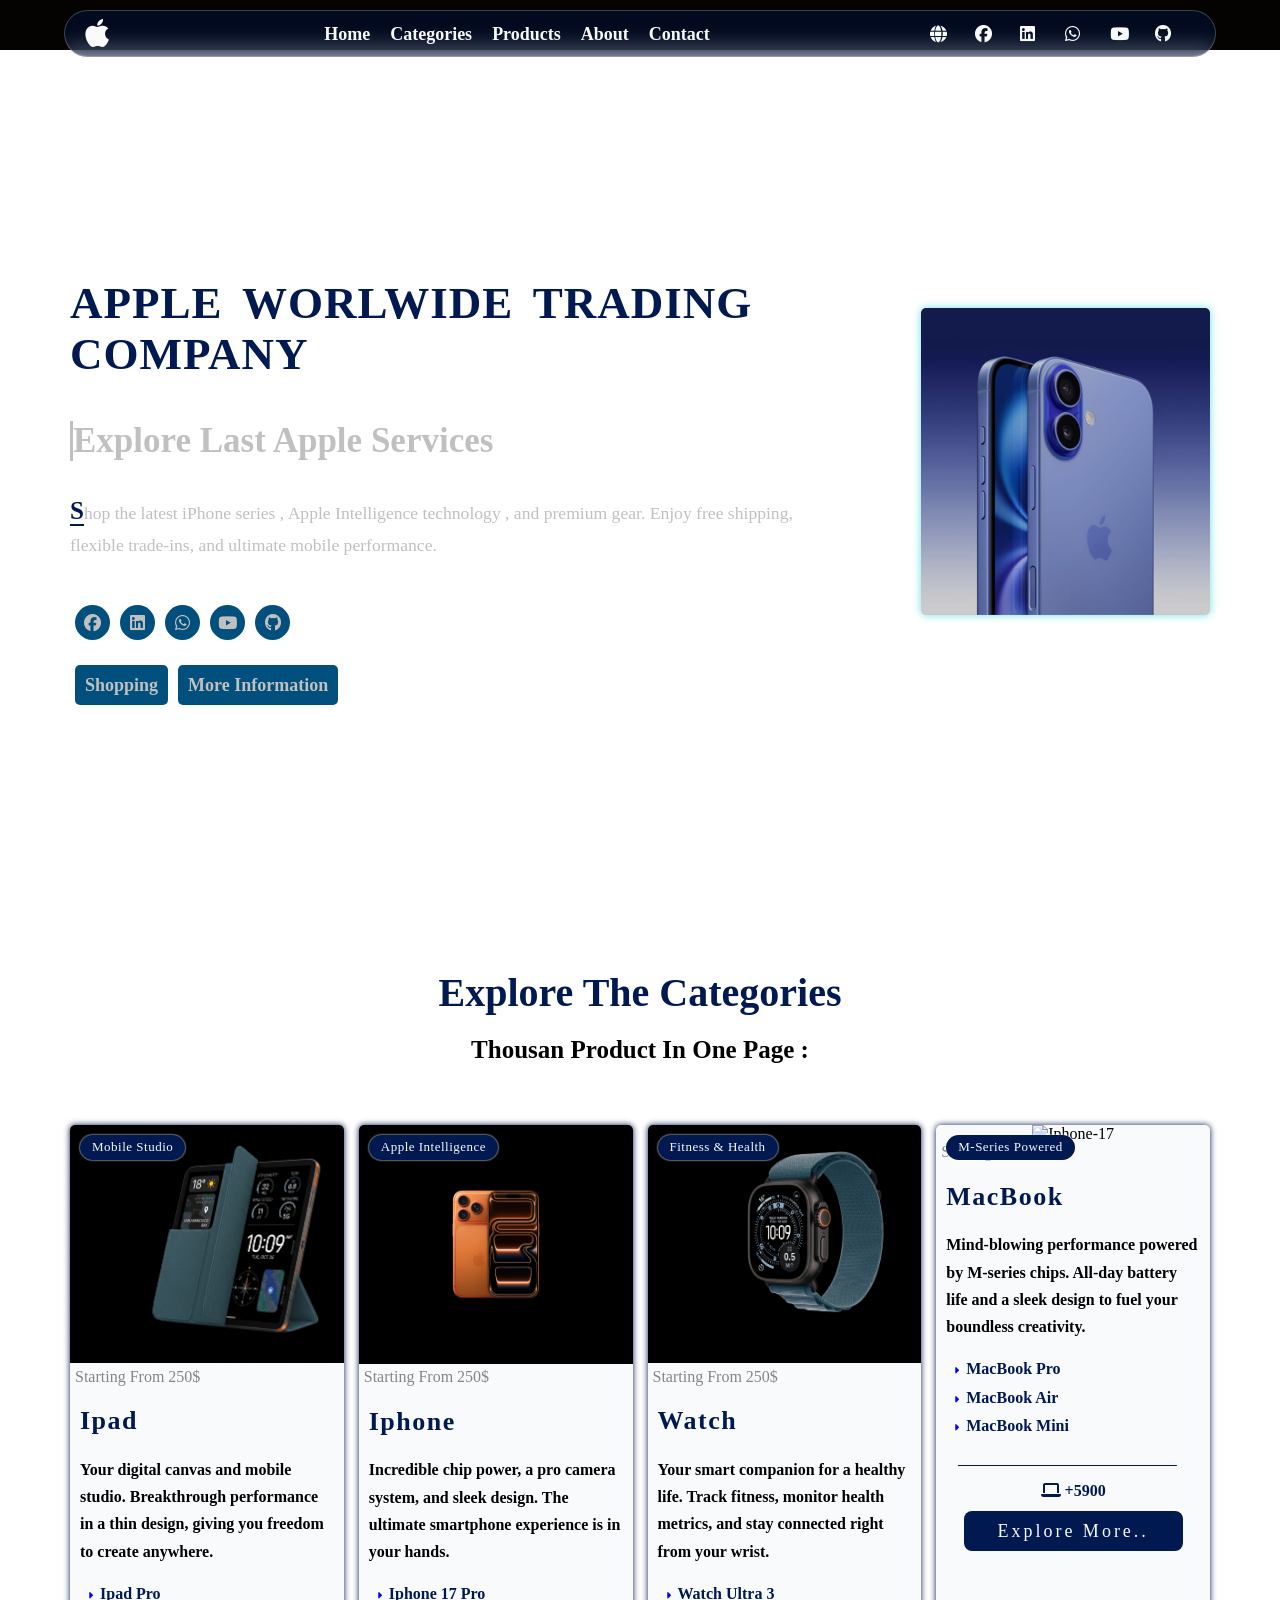
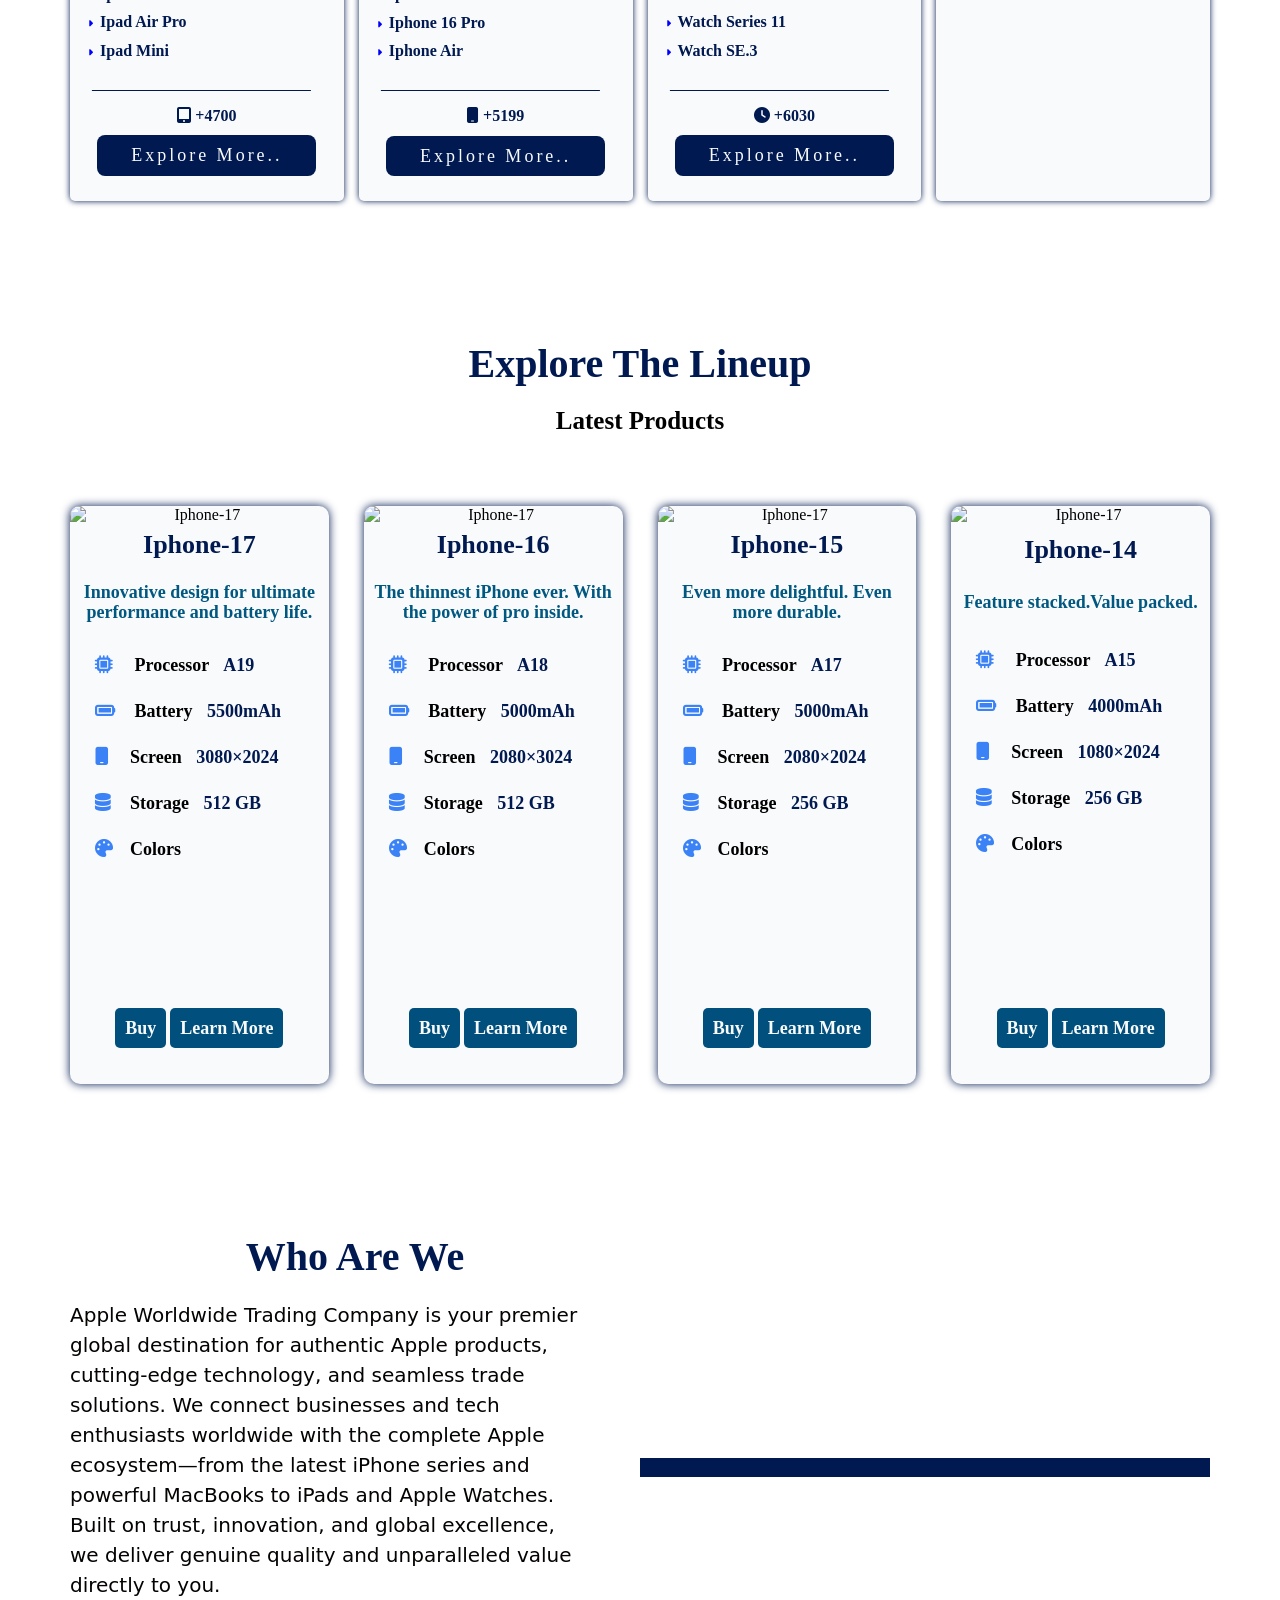
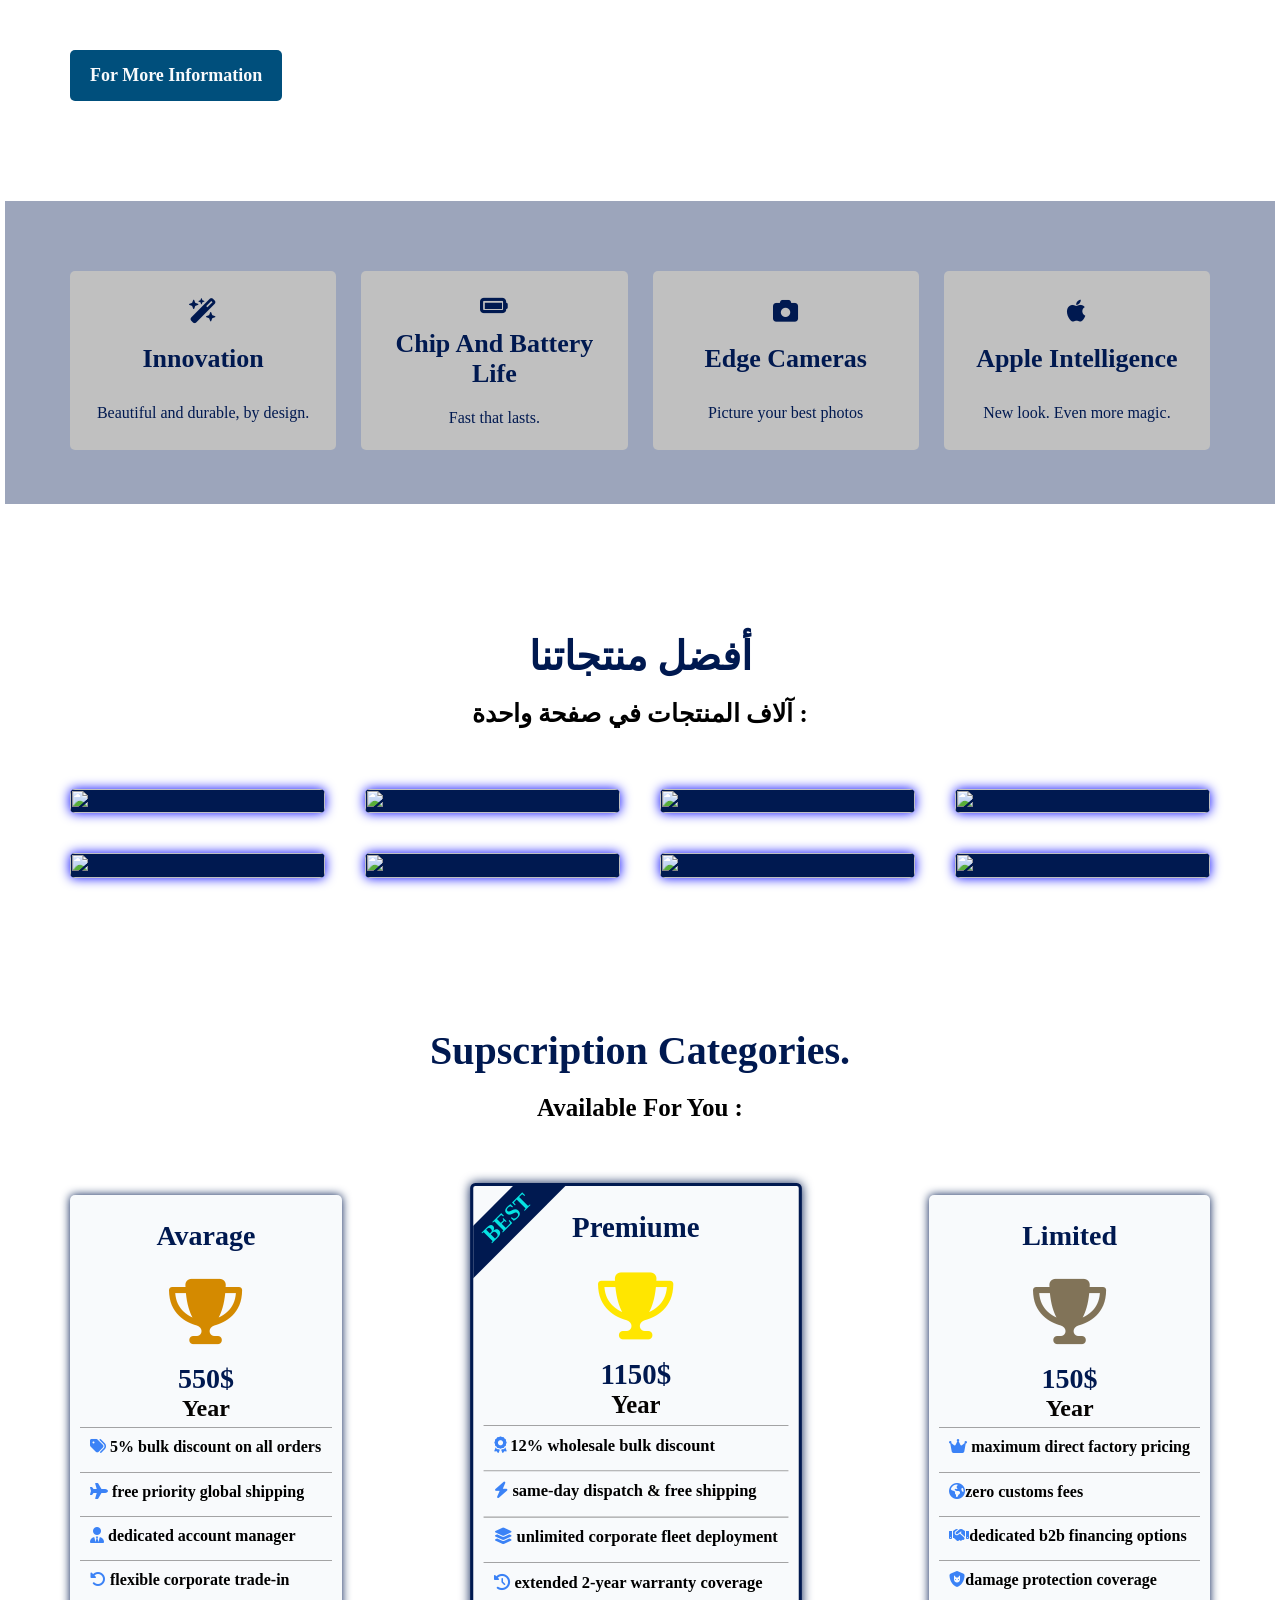
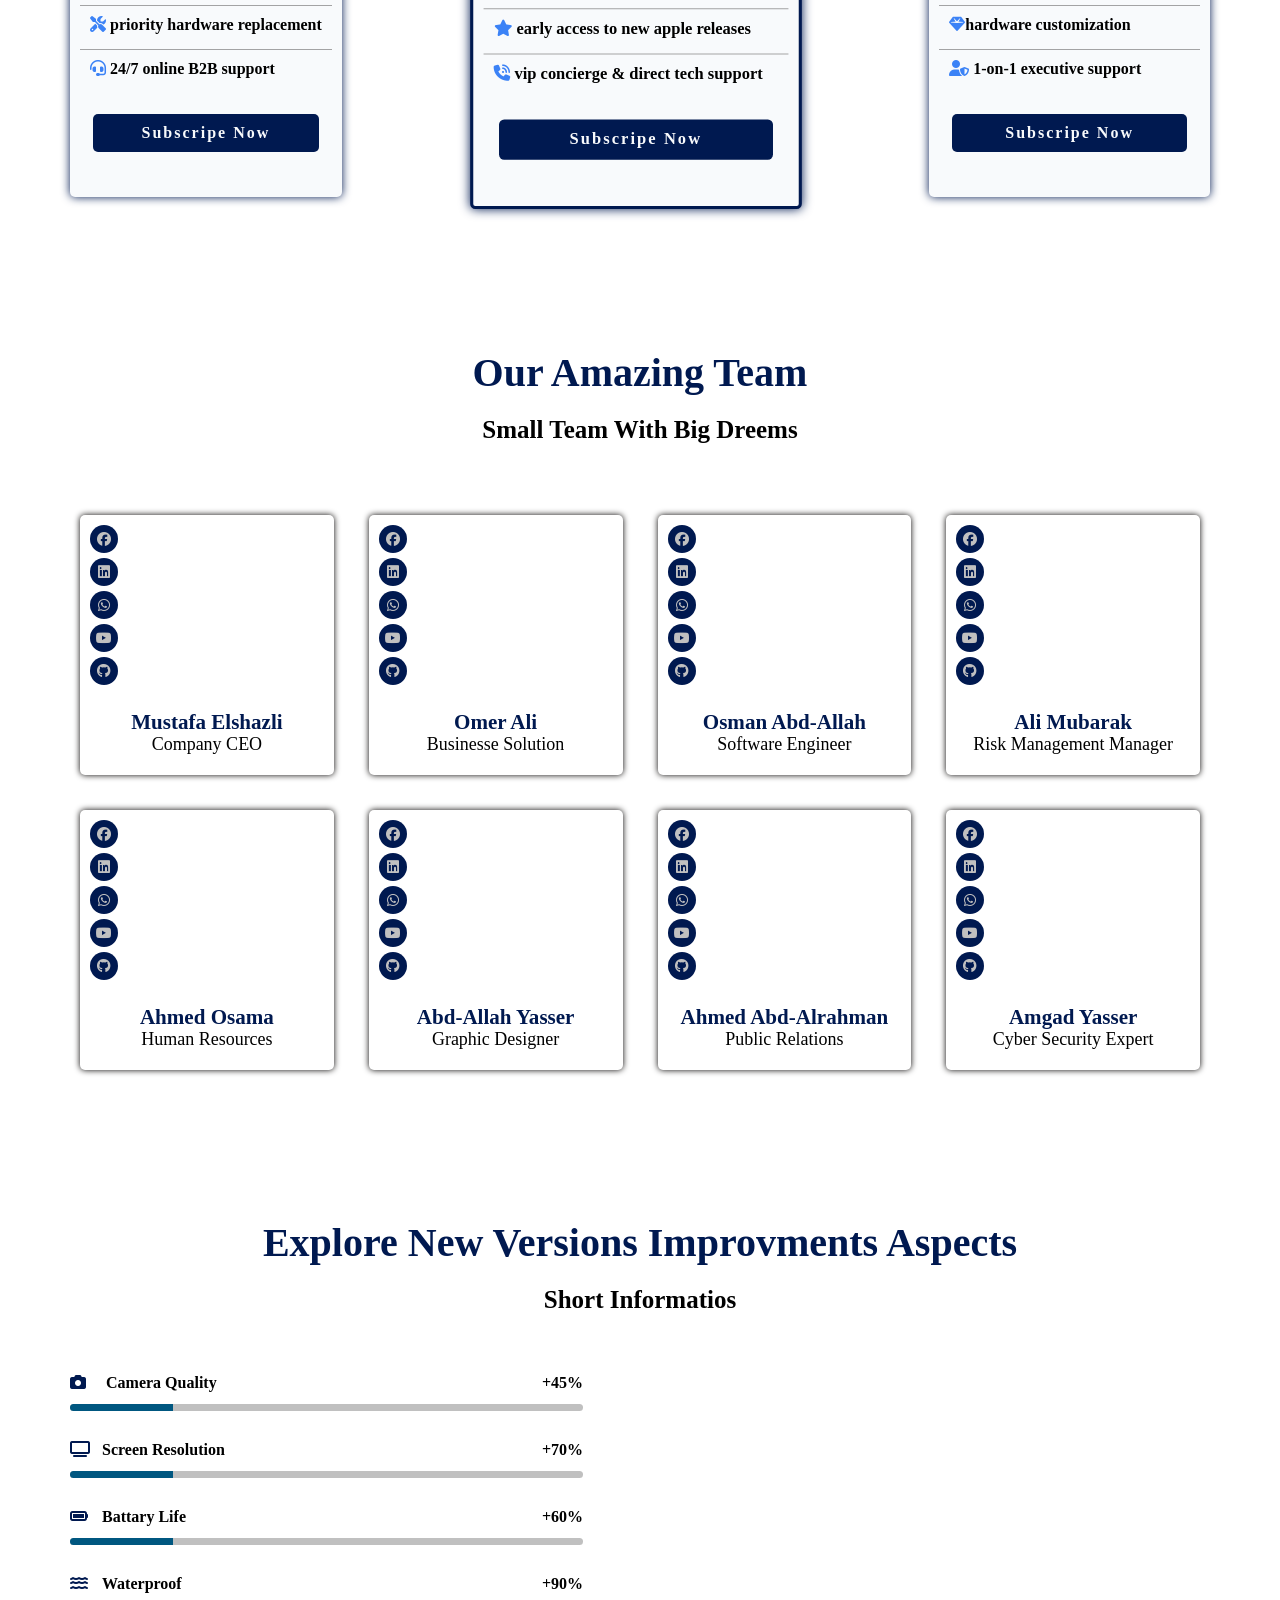
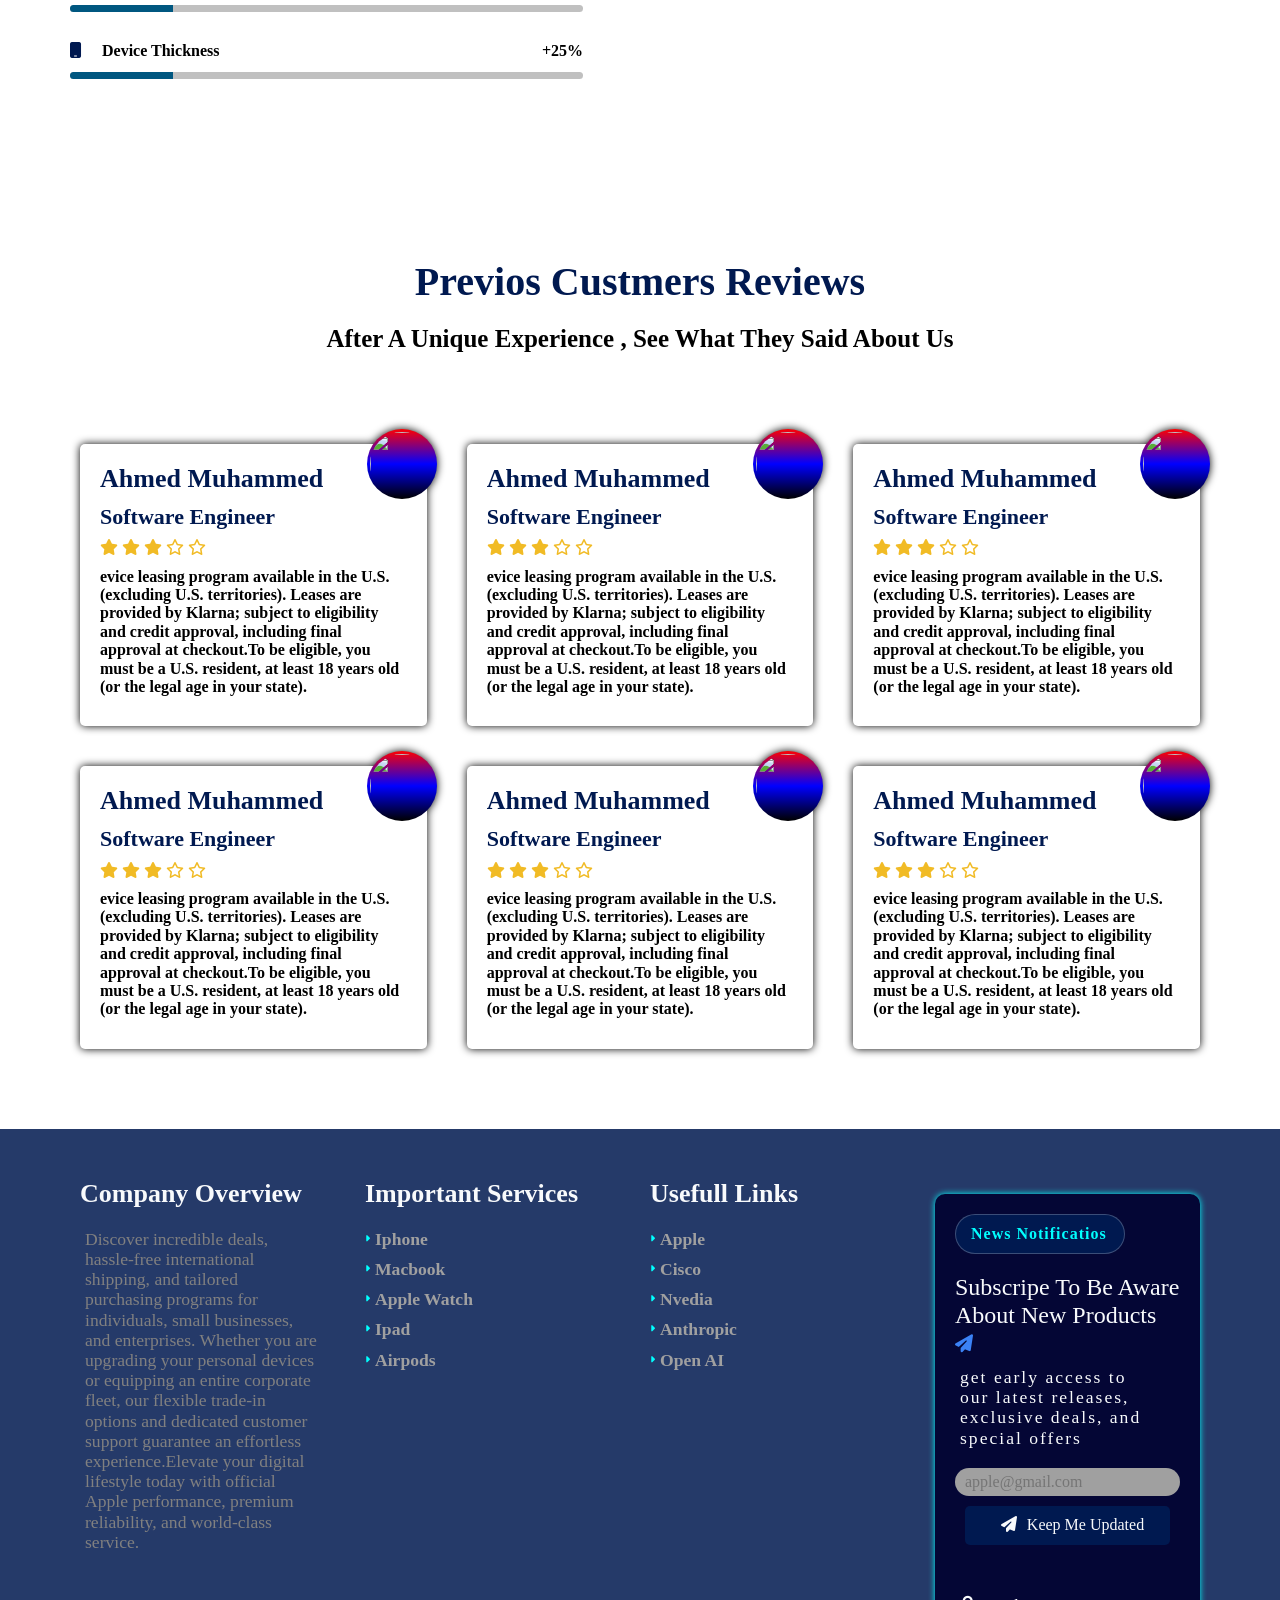
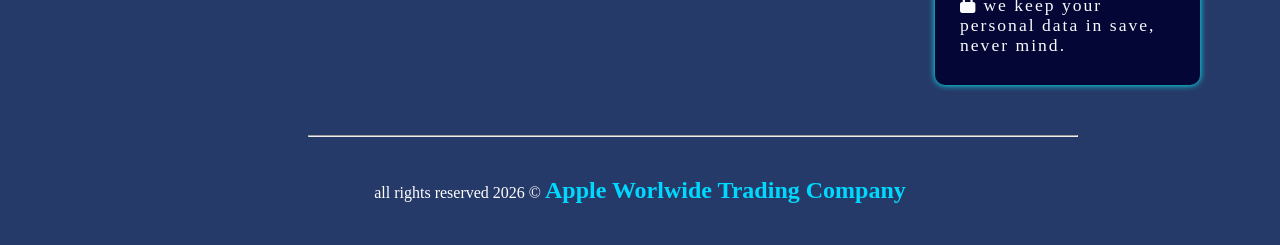
==== index.html @ ac7c078b "Update index.html" ====
<!DOCTYPE html>
<html lang="en" dir="ltr">

   <head>
    <!--this meta for file encoding-->
    <meta charset="UTF-8">
    <!--meta tag for information about our page-->
    <meta name="description"
        content="Shop the latest iPhone 17 series, Apple Intelligence tech,
                                              and premium gear. Enjoy free shipping, flexible trade-ins, and ultimate mobile performance.">
    <!-- this meta for descripting the page auther  -->
    <meta name="author" content="Mustafa Elshazli">

    <!-- this meta for make the page more responsive acording to device screen-->
    <meta name="viewport" content="width=device-width , initial-scale=1.0">
    <title>apple worlwide trading company</title>

    <!-- روابط SEO للربط بين اللغتين -->
    <link rel="alternate" hreflang="en" href="index.html">
    <link rel="alternate" hreflang="ar" href="index-ar.html">


    <link rel="stylesheet" href="apple-landing-page/css/normalize.css">
    <link rel="stylesheet" href="https://cdnjs.cloudflare.com/ajax/libs/font-awesome/6.5.1/css/all.min.css">
    <link rel="stylesheet" href="apple-landing-page/css/master.css">

    <link rel="icon" href="apple-landing-page/img/logo.png" type="image/png">
    <link rel="apple-touch-icon" href="apple-landing-page/img/icon.png">

    <!-- Preconnect to Google Fonts servers to download beautiful typography faster -->
    <link rel="preconnect" href="https://fonts.googleapis.com">
    <link rel="preconnect" href="https://fonts.gstatic.com" crossorigin>
    <link rel="stylesheet" href="https://fonts.googleapis.com/css2?family=Roboto:wght@400;500;700&display=swap">
    <link rel="stylesheet" href="https://fonts.googleapis.com/css2?family=IBM+Plex+Sans+Arabic:wght@300;400;500;700&display=swap">

    <!-- Open Graph Meta Tags: Controls how the link looks on LinkedIn and Facebook -->
    <meta property="og:title" content="apple worlwide trading company">
    <meta property="og:description"content="Shop the latest iPhone 17 series, Apple Intelligence tech,and premium gear">
    <meta property="og:image" content="apple-landing-page/img/logo.png">
    <meta property="og:url" content="https://www.appleworldwide.com">

    <!-- Twitter Card Meta Tags: Controls how the link looks on X/Twitter -->
    <meta name="twitter:card" content="https://www.appleworldwide.com">
    <meta name="twitter:title" content="apple worlwide trading company">
    <meta name="twitter:description" content="Shop the latest iPhone 17 series, Apple Intelligence tech,and premium gear">
    <meta name="twitter:image" content="apple-landing-page/img/logo.png">

    <!-- SEO Robots: Permits search engines to fully index this landing page -->
    <meta name="robots" content="index, follow">

    <!-- Mobile Theme Colors: Gives mobile browsers a luxurious Midnight Blue finish -->
    <!-- it is working for now - no more time to code__(: -->
    <meta name="theme-color" content="#001950" media="(prefers-color-scheme: dark)">
    <meta name="theme-color" content="#2c3e50" media="(prefers-color-scheme: light)">


</head>
    <body>
            
            <input type="checkbox" id="header-toggle" class="toggle-chechbox">
            <label for="header-toggle" class="newbtn"><i class="fa-solid fa-bars nav-tog"></i></label>
            

            <header class="main-header">
                <div class="container">
                    <a class="logo" href="index.html">
                        <i class="fa-brands fa-apple"></i> 
                    </a>
                    <nav>                
                        <ul>
                            <li id="active-page"><a href="#">home</a></li>
                            <li><a href="#cat">categories</a></li>
                            <li><a href="#serv">products</a></li>
                            <li><a href="#abt">about</a></li>
                            <li><a href="#footer">contact</a></li>
                        </ul>
                    </nav>
                    <div class="social">
                    <a href="index-ar.html" data-tooltip="أذهب الى الموقع العربي" aria-label="arabic language" target="_blank"><i class="fa-solid fa-globe"></i></a>
                    <i class="fa-brands fa-facebook"></i>
                    <i class="fa-brands fa-linkedin"></i>
                    <i class="fa-brands fa-whatsapp"></i>
                    <i class="fa-brands fa-youtube"></i>
                    <i class="fa-brands fa-github"></i> 
                    </div>
                </div>
            </header>


            <section class="hero" >
                <div class="container">
                    <div class="hero-info">
                        <h1 class="hero-title">apple worlwide trading company</h1>
                        <h2></h2>
                        <p>
                            Shop the latest iPhone series , Apple Intelligence technology ,
                            and premium gear. Enjoy free shipping, flexible trade-ins, and ultimate mobile performance.
                        </p>
                        <div class="social">
                            <a href="facebook.com"><i class="fa-brands fa-facebook"></i></a>
                            <a href="linkedin.com"><i class="fa-brands fa-linkedin"></i></a>
                            <a href="whatsapp.com"><i class="fa-brands fa-whatsapp"></i></a>
                            <a href="youtube.com"><i class="fa-brands fa-youtube"></i></a>
                            <a href="github.com"> <i class="fa-brands fa-github"></i></a> 
                        </div>
                        <div class="call">
                            <a href="#prc"><button>shopping</button></a>
                            <a href="#abt"><button>more information</button></a>
                        </div>
                    </div>

                    <div class="hero-img">
                        <img src="apple-landing-page/img/iphone_16__b6tkv86m2gc2_large.jpg" alt="header image">
                    </div>
                </div>
                <a href="https://wa.me/+249113474646" target="_blank"><i class="fa-brands fa-whatsapp whatsapp-btn"></i></a>
                <a href="#"><i class="fa-solid fa-arrow-up back-to-top"></i></a>

            </section> 
            

            <section class="categories" id="cat">
                <div class="container">
                    <h2 class="section-title">explore the categories</h2>
                    <p class="section-desc">thousan product in one page :</p>
                
                        <div class="all-categories">
                                <div class="category">
                                        <div class="category-version">mobile studio</div>   
                                        <img src="apple-landing-page/img/new/1787656561617_edit_259399418017307.png" alt="Iphone-17">   
                                        <p class="cat-price">starting from 250$</p>
                                        <h2 class="category-title">ipad</h2>
                                        <p class="cat-info">​Your digital canvas and mobile studio. Breakthrough performance in a thin design, giving you freedom to create anywhere.</p>

                                        <div class="category-price">
                                            <a href="">ipad pro</a>
                                            <a href="">ipad air pro</a>
                                            <a href="">ipad mini</a>
                                        </div>
                                        <hr>
                                        <div class="category-info">
                                            <i class="fa-solid fa-tablet-screen-button"></i>
                                            <span>+4700</span>
                                        </div>
                                        <button class="category-details">explore more..</button>
                                </div>
                                
                                <div class="category">
                                        <div class="category-version">apple intelligence</div>                           
                                        <img src="apple-landing-page/img/iphone17.png" alt="Iphone-17">
                                        <p class="cat-price">starting from 250$</p>
                                        <h2 class="category-title">iphone</h2>
                                        <p class="cat-info">Incredible chip power, a pro camera system, and sleek design.
                                            The ultimate smartphone experience is in your hands.</p>

                                        <div class="category-price">
                                            <a href="">iphone 17 pro</a>
                                            <a href="">iphone 16 pro</a>
                                            <a href="">iphone air</a>
                                        </div>
                                        <hr>
                                        <div class="category-info">
                                            <i class="fa-solid fa-mobile"></i>
                                            <span>+5199<span>
                                        </div>
                                        <button class="category-details">explore more..</button>
                                </div>
                                
                                <div class="category">
                                        <div class="category-version">fitness & health</div> 
                                        <img src="apple-landing-page/img/watch.png" alt="Iphone-17">
                                        <p class="cat-price">starting from 250$</p>
                                        <h2 class="category-title">watch</h2>
                                        <p class="cat-info">​Your smart companion for a healthy life. Track fitness, monitor health metrics, and stay connected right from your wrist.</p>

                                        <div class="category-price">
                                            <a href="">watch ultra 3</a>
                                            <a href="">watch series 11</a>
                                            <a href="">watch SE.3</a>
                                        </div>
                                        <hr>
                                        <div class="category-info">
                                            <i class="fa-solid fa-clock"></i>
                                            <span>+6030</span>
                                        </div>
                                        <button class="category-details">explore more..</button>
                                </div>
                                
                                <div class="category">
                                        <div class="category-version">m-Series powered</div>                           
                                        <img src="/img/new/bmac.jpg" alt="Iphone-17">
                                        <p class="cat-price">starting from 590$</p>
                                        <h2 class="category-title">macBook</h2>
                                        <p class="cat-info">​Mind-blowing performance powered by M-series chips. All-day battery life and a sleek design to fuel your boundless creativity.</p>

                                        <div class="category-price">
                                            
                                                <!-- <span>price:</span>
                                                <span>2500$</span> -->
                                                <a href="">macBook pro</a>
                                                <a href="">macBook air</a>
                                                <a href="">macBook mini</a>
                                            
                                            <!-- <span>1299$</span> -->
                                        </div>
                                        <hr>
                                        <div class="category-info">
                                            <i class="fa-solid fa-laptop"></i>
                                            <span>+5900</span>
                                        </div>
                                        <button class="category-details">explore more..</button>
                                </div>
                        </div>
                </div>
            </section>  
            
            
            <section class="services" id="serv">
                <div class="container">
                    <h2 class="section-title">explore the lineup</h2>
                    <p class="section-desc">latest products</p>

                    <div class="all-services">
                        <div class="service">
                            <img src="/img/iphone_17pro__t1j902iw6kya_large.jpg" alt="Iphone-17">
                            <h3 class="servic-header">Iphone-17</h3>
                            <p class="small">Innovative design for ultimate performance and battery life.</p>
                            <div class="servic-detail">
                                <ul class="product-ul">
                                    <li><i class="fa-solid fa-microchip"></i> processor <span>A19</span></li>
                                    <li><i class="fa-solid fa-battery"></i> battery <span>5500mAh</span></li>
                                    <li><i class="fa-solid fa-mobile"></i>screen <span>3080×2024</span></li>
                                    <li><i class="fa-solid fa-database"></i>storage <span>512 GB</span></li>
                                    <li class="color-li"><i class="fa-solid fa-palette"></i>colors
                                        <ul class="nested-pr-ul">
                                            <li>orange</li>
                                            <li>blue</li>
                                            <li>silver</li>
                                            <li>pink</li>
                                        </ul>
                                    </li>
                                </ul>   
                            </div>
                            <div class="service-btn">
                                <button>buy</button>
                                <button>learn more</button>
                            </div>
                        </div>

                        <div class="service">
                            <img src="/img/iphone_16__b6tkv86m2gc2_large.jpg" alt="Iphone-17">
                            <h3 class="servic-header">Iphone-16</h3>
                            <p class="small">The thinnest iPhone ever. With the power of pro inside.</p>
                            <div class="servic-detail">
                                <ul class="product-ul">
                                    <li><i class="fa-solid fa-microchip"></i> processor <span>A18</span></li>
                                    <li><i class="fa-solid fa-battery"></i> battery <span>5000mAh</span></li>
                                    <li><i class="fa-solid fa-mobile"></i>screen <span>2080×3024</span></li>
                                    <li><i class="fa-solid fa-database"></i>storage <span>512 GB</span></li>
                                    <li class="color-li"><i class="fa-solid fa-palette"></i>colors
                                        <ul class="nested-pr-ul">
                                            <li>orange</li>
                                            <li>blue</li>
                                            <li>silver</li>
                                            <li>pink</li>
                                        </ul>
                                    </li>
                                </ul>   
                            </div>
                            <div class="service-btn">
                                <button>buy</button>
                                <button>learn more</button>
                            </div>
                        </div>

                        <div class="service">
                            <img src="/img/iphone_17e__cq5ygzct314y_large.jpg" alt="Iphone-17">
                            <h3 class="servic-header">Iphone-15</h3>
                            <p class="small">Even more delightful. Even more durable.</p>
                            <div class="servic-detail">
                                <ul class="product-ul">
                                    <li><i class="fa-solid fa-microchip"></i> processor <span>A17</span></li>
                                    <li><i class="fa-solid fa-battery"></i> battery <span>5000mAh</span></li>
                                    <li><i class="fa-solid fa-mobile"></i>screen <span>2080×2024</span></li>
                                    <li><i class="fa-solid fa-database"></i>storage <span>256 GB</span></li>
                                    <li class="color-li"><i class="fa-solid fa-palette"></i>colors
                                        <ul class="nested-pr-ul">
                                            <li>orange</li>
                                            <li>blue</li>
                                            <li>silver</li>
                                            <li>pink</li>
                                        </ul>
                                    </li>
                                </ul>   
                            </div>
                            <div class="service-btn">
                                <button>buy</button>
                                <button>learn more</button>
                            </div>
                        </div>

                        <div class="service">
                            <img src="/img/iphone_17__fb1277oq3eaa_large.jpg" alt="Iphone-17">
                            <h3 class="servic-header">Iphone-14</h3>
                            <p class="small">Feature stacked.Value packed.</p>
                            <div class="servic-detail">
                                <ul class="product-ul">
                                    <li><i class="fa-solid fa-microchip"></i> processor <span>A15</span></li>
                                    <li><i class="fa-solid fa-battery"></i> battery <span>4000mAh</span></li>
                                    <li><i class="fa-solid fa-mobile"></i>screen <span>1080×2024</span></li>
                                    <li><i class="fa-solid fa-database"></i>storage <span>256 GB</span></li>
                                    <li class="color-li"><i class="fa-solid fa-palette"></i>colors
                                        <ul class="nested-pr-ul">
                                            <li>orange</li>
                                            <li>blue</li>
                                            <li>silver</li>
                                            <li>pink</li>
                                        </ul>
                                    </li>
                                </ul>   
                            </div>
                            <div class="service-btn">
                                <button>buy</button>
                                <button>learn more</button>
                            </div>
                        </div>

                    </div>
                </div>
            </section>
        
            
            <section class="about" id="abt">
                <div class="container">
                    <div class="about-info">
                        <h2 class="section-title">who are we</h2>
                        <p>
                        Apple Worldwide Trading Company is your premier global destination for authentic Apple products, cutting-edge technology, and seamless trade solutions.
                        We connect businesses and tech enthusiasts worldwide with the complete Apple ecosystem—from the latest iPhone series and powerful MacBooks to iPads and Apple Watches.
                        Built on trust, innovation, and global excellence, we deliver genuine quality and unparalleled value directly to you.
                        </p>
                        <button>for more information</button>
                    </div>
                    <div class="about-img">
                        <img width="500" src="/img/hero.jpg" alt="">
                    </div>
                </div>
            </section> 
        

            <section class="statistics">
                <div class="container">
                <div class="overlay"></div>
                    <div class="stat">
                        <i class="fa-solid fa-wand-magic-sparkles"></i>
                        <h3>Innovation</h3>
                        <p>Beautiful and durable, by design.</p>
                    </div>
                    <div class="stat">
                        <i class="fa-solid fa-battery"></i>
                        <h3>Chip and Battery Life</h3>
                        <p>Fast that lasts.</p>
                    </div>
                    <div class="stat">
                        <i class="fa-solid fa-camera"></i>
                        <h3>Edge Cameras</h3>
                        <p>Picture your best photos</p>
                    </div>
                    <div class="stat">
                        <i class="fa-brands fa-apple"></i>
                        <h3>Apple Intelligence</h3>
                        <p>New look. Even more magic.</p>
                    </div>
                </div>
            </section> 


            <section class="porfolio">
                <div class="container">
                    <h2 class="section-title">أفضل منتجاتنا</h2>
                    <p class="section-desc">آلاف المنتجات في صفحة واحدة :</p>
                   
                    <div class="porfolio-container">
                        <div class="box">
                            <img src="/img/iphone17.png" alt="">
                            <div class="info">
                                <h3>iphone 17 Pro Max</h3>
                                <p>تصميم من التيتانيوم مع تقنية Apple Intelligence والتحكم بالكاميرا.</p>
                                <a href="#serv">استكشف</a>
                            </div>
                        </div>
                        <div class="box">
                            <img src="/img/new/file_00000000f10481f4ae2b43eed0e90367.jpg" alt="">
                            <div class="info">
                                <h3>iphone 16</h3>
                                <p>شريحة A18 القوية مع لمسات متينة ومفعمة بالحيوية.</p>
                                <a href="#serv">استكشف</a>
                            </div>
                        </div>
                        <div class="box">
                            <img src="/img/new/1787656561617_edit_259399418017307.png" alt="">
                            <div class="info">
                                <h3>ipad Pro M4</h3>
                                <p>شاشة Ultra Retina XDR في تصميم نحيف وقوي للغاية.</p>
                                <a href="#serv">استكشف</a>
                            </div>
                        </div>
                        <div class="box">
                            <img src="/img/new/file_0000000032d481f486bb3d53f7027f84.jpg" alt="">
                            <div class="info">
                                <h3>ipad Air M2</h3>
                                <p>تصميم عصري وجديد مدعوم بأداء شريحة M2 السريع.</p>
                                <a href="#serv">استكشف</a>
                            </div>
                        </div>
                        <div class="box">
                            <img src="/img/new/20260826_070458.jpg" alt="">
                            <div class="info">
                                <h3>MacBook Air M3</h3>
                                <p>كمبيوتر محمول نحيف بشكل مذهل مع بطارية تدوم طوال اليوم.</p>
                                <a href="#serv">استكشف</a>
                            </div>
                        </div>
                        <div class="box">
                            <img src="/img/watch.png" alt="">
                            <div class="info">
                                <h3>Apple Watch Ultra 2</h3>
                                <p>ساعة ذكية عالية الصلابة مصممة للتحمل والمغامرة.</p>
                                <a href="#serv">استكشف</a>
                            </div>
                        </div>
                        <div class="box">
                            <img src="/img/new/wat.jpg" alt="">
                            <div class="info">
                                <h3>Apple Watch Series 10</h3>
                                <p>أنحف تصميم مع أكبر شاشة تم صنعها على الإطلاق.</p>
                                <a href="#serv">استكشف</a>
                            </div>
                        </div>
                        <div class="box">
                            <img src="/img/new/bmac.jpg" alt="">
                            <div class="info">
                                <h3>MacBook Pro M4</h3>
                                <p>أداء فائق الخيال لإنهاء أصعب مهام العمل الاحترافية.</p>
                                <a href="#serv">استكشف</a>
                            </div>
                        </div>
                    </div>
                </div>
            </section>
            
            
            <section class="priceing-section" id="prc">
                <div class="container">
                    <h2 class="section-title">supscription categories.</h2>
                    <p class="section-desc">available for you :</p>
                    
                    <div class="priceing-container">
                
                            <div class="plan">
                                <h3 class="plan-title">avarage</h3>
                                <i class="fa-solid fa-trophy avarage-icone"></i>
                                <div class="price">
                                    <p>550$</p>
                                    <p>year</p>
                                    <hr>
                                    <ul>
                                        <li><i class="fa-solid fa-tags"></i> 5% bulk discount on all orders</li>
                                        <li><i class="fa-solid fa-plane"></i> free priority global shipping</li>
                                        <li><i class="fa-solid fa-user-tie"></i> dedicated account manager</li>
                                        <li><i class="fa-solid fa-rotate-left"></i> flexible corporate trade-in</li>
                                        <li><i class="fa-solid fa-screwdriver-wrench"></i> priority hardware replacement</li>
                                        <li><i class="fa-solid fa-headset"></i> 24/7 online B2B support</li>
                                    </ul>
                                </div>
                                <button>subscripe now</button>
                            </div>
                    
                            <div class="plan premium">
                                <h3 class="plan-title">premiume</h3>
                                <i class="fa-solid fa-trophy premiume-icone"></i>
                                <div class="price">
                                    <p>1150$</p>
                                    <p>year</p>
                                    <hr>
                                    <ul>
                                        <li><i class="fa-solid fa-award"></i> 12% wholesale bulk discount</li>
                                        <li><i class="fa-solid fa-bolt"></i> same-day dispatch & free shipping</li>
                                        <li><i class="fa-solid fa-layer-group"></i> unlimited corporate fleet deployment</li>
                                        <li><i class="fa-solid fa-clock-rotate-left"></i> extended 2-year warranty coverage</li>
                                        <li><i class="fa-solid fa-star"></i> early access to new apple releases</li>
                                        <li><i class="fa-solid fa-phone-volume"></i> vip concierge & direct tech support</li>
                                    </ul>
                                </div>
                                <button>subscripe now</button>
                            </div>
                    
                            <div class="plan">
                                <h3 class="plan-title">limited</h3>
                                <i class="fa-solid fa-trophy limited-icone"></i>
                                <div class="price">
                                    <p>150$</p>
                                    <p>year</p>
                                    <hr>
                                    <ul>
                                        <li><i class="fa-solid fa-crown"></i> maximum direct factory pricing</li>
                                        <li><i class="fa-solid fa-earth-americas"></i>zero customs fees</li>
                                        <li><i class="fa-solid fa-handshake"></i>dedicated b2b financing options</li>
                                        <li><i class="fa-solid fa-shield-cat"></i>damage protection coverage</li>
                                        <li><i class="fa-solid fa-gem"></i>hardware customization</li>
                                        <li><i class="fa-solid fa-user-shield"></i> 1-on-1 executive support</li>
                                    </ul>
                                </div>
                                <button>subscripe now</button>
                            </div>
                    </div>

                </div>
            </section>    
        
            
            <section class="our-team">
                <div class="container">
                    <h2 class="section-title">our amazing team</h2>
                    <p class="section-desc">small team with big dreems</p>

                    <div class="team-container">

                        <div class="team-box">
                            <div class="team-img-social">
                                <div class="team-social">
                                    <i class="fa-brands fa-facebook"></i>
                                    <i class="fa-brands fa-linkedin"></i>
                                    <i class="fa-brands fa-whatsapp"></i>
                                    <i class="fa-brands fa-youtube"></i>
                                    <i class="fa-brands fa-github"></i> 
                                </div>
                                <img src="/img/team/20260824_122147.jpg" alt="">
                            </div>
                            <div class="team-info">
                                <h3>mustafa elshazli</h3>
                                <p>company CEO</p>
                            </div>
                        </div>


                        <div class="team-box">
                            <div class="team-img-social">
                                <div class="team-social">
                                    <i class="fa-brands fa-facebook"></i>
                                    <i class="fa-brands fa-linkedin"></i>
                                    <i class="fa-brands fa-whatsapp"></i>
                                    <i class="fa-brands fa-youtube"></i>
                                    <i class="fa-brands fa-github"></i> 
                                </div>
                                <img src="/img/team/20260823_111907.jpg" alt="">
                            </div>
                            <div class="team-info">
                                <h3>omer ali</h3>
                                <p>businesse solution</p>
                            </div>
                        </div>


                        <div class="team-box">
                            <div class="team-img-social">
                                <div class="team-social">
                                    <i class="fa-brands fa-facebook"></i>
                                    <i class="fa-brands fa-linkedin"></i>
                                    <i class="fa-brands fa-whatsapp"></i>
                                    <i class="fa-brands fa-youtube"></i>
                                    <i class="fa-brands fa-github"></i> 
                                </div>
                                <img src="/img/team/20260823_112000.jpg" alt="">
                            </div>
                            <div class="team-info">
                                <h3>osman abd-allah</h3>
                                <p>software engineer</p>
                            </div>
                        </div>


                        <div class="team-box">
                            <div class="team-img-social">
                                <div class="team-social">
                                    <i class="fa-brands fa-facebook"></i>
                                    <i class="fa-brands fa-linkedin"></i>
                                    <i class="fa-brands fa-whatsapp"></i>
                                    <i class="fa-brands fa-youtube"></i>
                                    <i class="fa-brands fa-github"></i> 
                                </div>
                                
                                <img src="/img/team/20260823_112027.jpg" alt="">
                            </div>
                            <div class="team-info">
                                <h3>ali mubarak</h3>
                                <p>risk management manager</p>
                            </div>
                        </div>


                        <div class="team-box">
                            <div class="team-img-social">
                                <div class="team-social">
                                    <i class="fa-brands fa-facebook"></i>
                                    <i class="fa-brands fa-linkedin"></i>
                                    <i class="fa-brands fa-whatsapp"></i>
                                    <i class="fa-brands fa-youtube"></i>
                                    <i class="fa-brands fa-github"></i> 
                                </div>
                                <img src="/img/team/20260823_112056.jpg" alt="">
                            </div>
                            <div class="team-info">
                                <h3>ahmed osama</h3>
                                <p>human resources</p>
                            </div>
                        </div>


                        <div class="team-box">
                            <div class="team-img-social">
                                <div class="team-social">
                                    <i class="fa-brands fa-facebook"></i>
                                    <i class="fa-brands fa-linkedin"></i>
                                    <i class="fa-brands fa-whatsapp"></i>
                                    <i class="fa-brands fa-youtube"></i>
                                    <i class="fa-brands fa-github"></i> 
                                </div>
                                <img src="/img/team/20260823_112138.jpg" alt="">
                            </div>
                            <div class="team-info">
                                <h3>abd-allah yasser</h3>
                                <p>graphic designer</p>
                            </div>
                        </div>


                        <div class="team-box">
                            <div class="team-img-social">
                                <div class="team-social">
                                    <i class="fa-brands fa-facebook"></i>
                                    <i class="fa-brands fa-linkedin"></i>
                                    <i class="fa-brands fa-whatsapp"></i>
                                    <i class="fa-brands fa-youtube"></i>
                                    <i class="fa-brands fa-github"></i> 
                                </div>
                                <img src="/img/team/20260823_112216.jpg" alt="">
                            </div>
                            <div class="team-info">
                                <h3>ahmed abd-alrahman</h3>
                                <p>public relations</p>
                            </div>
                        </div>


                        <div class="team-box">
                            <div class="team-img-social">
                                <div class="team-social">
                                    <i class="fa-brands fa-facebook"></i>
                                    <i class="fa-brands fa-linkedin"></i>
                                    <i class="fa-brands fa-whatsapp"></i>
                                    <i class="fa-brands fa-youtube"></i>
                                    <i class="fa-brands fa-github"></i> 
                                </div>
                                <img src="/img/team/20260823_112457.jpg" alt="">
                            </div>
                            <div class="team-info">
                                <h3>amgad yasser</h3>
                                <p>cyber security expert</p>
                            </div>
                        </div>


                    </div>
                </div>
            </section>  


            <section class="our-skills">
                <h2 class="section-title">explore new versions improvments aspects</h2>
                <p class="section-desc">short informatios</p>   
                <div class="container">

                    <div class="skills-info">

                        <div class="skill">

                            <div class="count">
                                <p><i class="fa-solid fa-camera"></i> camera quality</p>
                                <p class="numbers">+45%</p>
                            </div>

                            <div class="progress">
                                <div class="prog">
                                    <span class="camera"></span>
                                </div>
                            </div>

                        </div>

                        <div class="skill">

                            <div class="count">
                                <p><i class="fa-solid fa-tv"></i>screen resolution</p>
                                <p>+70%</p>
                            </div>

                            <div class="progress">
                                <div class="prog">
                                    <span class="screen"></span>
                                </div>
                            </div>

                        </div>
                        <div class="skill">

                            <div class="count">
                                <p><i class="fa-solid fa-battery"></i>battary life</p>
                                <p>+60%</p>
                            </div>

                            <div class="progress">
                                <div class="prog">
                                    <span class="battary"></span>
                                </div>
                            </div>

                        </div>
                        <div class="skill">

                            <div class="count">
                                <p><i class="fa-solid fa-water"></i>waterproof</p>
                                <p>+90%</p>
                            </div>

                            <div class="progress">
                                <div class="prog">
                                    <span class="waterproof"></span>
                                </div>
                            </div>

                        </div>
                        <div class="skill">

                            <div class="count">
                                <p><i class="fa-solid fa-mobile"></i>device thickness</p>
                                <p>+25%</p>
                            </div>

                            <div class="progress">
                                <div class="prog">
                                    <span class="thickness"></span>
                                </div>
                            </div>

                        </div>

                    </div>

                <div class="skills-img">
                        <img src="/img/iphone_17e__cq5ygzct314y_large.jpg" alt="">
                    </div>
                </div>

            </section>


            <section class="reviews">
                <div class="container">
                    <h2 class="section-title">previos custmers reviews </h2>
                    <p class="section-desc">after a unique experience , see what they said about us</p> 
                    
                    <div class="reviews-container">
                        <div class="review">
                            <img src="/img/new/IMG_20260820_160449.png" alt="">
                            <h3>ahmed muhammed</h3>
                            <p class="dep">software engineer</p>
                            <div class="stars">
                                <span><i class="fill fa-solid fa-star"></i></span>
                                <span><i class="fill fa-solid fa-star"></i></span>
                                <span><i class="fill fa-solid fa-star"></i></span>
                                <span><i class="fa-regular fa-star"></i></span>
                                <span><i class="fa-regular fa-star"></i></span>
                            </div>
                            <p class="client-rev">
                                evice leasing program available in the U.S. (excluding U.S. territories). Leases are provided by Klarna;
                                subject to eligibility and credit approval, including final approval at checkout.To be eligible, you must be a U.S. resident,
                                at least 18 years old (or the legal age in your state).
                            </p>
                        </div>
                        
                        <div class="review">
                            <img src="/img/new/e8.jpg" alt="">
                            <h3>ahmed muhammed</h3>
                            <p class="dep">software engineer</p>
                            <div class="stars">
                                <span><i class="fill fa-solid fa-star"></i></span>
                                <span><i class="fill fa-solid fa-star"></i></span>
                                <span><i class="fill fa-solid fa-star"></i></span>
                                <span><i class="fa-regular fa-star"></i></span>
                                <span><i class="fa-regular fa-star"></i></span>
                            </div>
                            <p class="client-rev">
                                evice leasing program available in the U.S. (excluding U.S. territories). Leases are provided by Klarna;
                                subject to eligibility and credit approval, including final approval at checkout.To be eligible, you must be a U.S. resident,
                                at least 18 years old (or the legal age in your state).
                            </p>
                        </div>
                        
                        <div class="review">
                            <img src="/img/new/e1.jpg" alt="">
                            <h3>ahmed muhammed</h3>
                            <p class="dep">software engineer</p>
                            <div class="stars">
                                <span><i class="fill fa-solid fa-star"></i></span>
                                <span><i class="fill fa-solid fa-star"></i></span>
                                <span><i class="fill fa-solid fa-star"></i></span>
                                <span><i class="fa-regular fa-star"></i></span>
                                <span><i class="fa-regular fa-star"></i></span>
                            </div>
                            <p class="client-rev">
                                evice leasing program available in the U.S. (excluding U.S. territories). Leases are provided by Klarna;
                                subject to eligibility and credit approval, including final approval at checkout.To be eligible, you must be a U.S. resident,
                                at least 18 years old (or the legal age in your state).
                            </p>
                        </div>
                        
                        <div class="review">
                            <img src="/img/new/e2.jpg" alt="">
                            <h3>ahmed muhammed</h3>
                            <p class="dep">software engineer</p>
                            <div class="stars">
                                <span><i class="fill fa-solid fa-star"></i></span>
                                <span><i class="fill fa-solid fa-star"></i></span>
                                <span><i class="fill fa-solid fa-star"></i></span>
                                <span><i class="fa-regular fa-star"></i></span>
                                <span><i class="fa-regular fa-star"></i></span>
                            </div>
                            <p class="client-rev">
                                evice leasing program available in the U.S. (excluding U.S. territories). Leases are provided by Klarna;
                                subject to eligibility and credit approval, including final approval at checkout.To be eligible, you must be a U.S. resident,
                                at least 18 years old (or the legal age in your state).
                            </p>
                        </div>
                        
                        <div class="review">
                            <img src="/img/new/e5.jpg" alt="">
                            <h3>ahmed muhammed</h3>
                            <p class="dep">software engineer</p>
                            <div class="stars">
                                <span><i class="fill fa-solid fa-star"></i></span>
                                <span><i class="fill fa-solid fa-star"></i></span>
                                <span><i class="fill fa-solid fa-star"></i></span>
                                <span><i class="fa-regular fa-star"></i></span>
                                <span><i class="fa-regular fa-star"></i></span>
                            </div>
                            <p class="client-rev">
                                evice leasing program available in the U.S. (excluding U.S. territories). Leases are provided by Klarna;
                                subject to eligibility and credit approval, including final approval at checkout.To be eligible, you must be a U.S. resident,
                                at least 18 years old (or the legal age in your state).
                            </p>
                        </div>
                        
                        <div class="review">
                            <img src="/img/new/e7.jpg" alt="">
                            <h3>ahmed muhammed</h3>
                            <p class="dep">software engineer</p>
                            <div class="stars">
                                <span><i class="fill fa-solid fa-star"></i></span>
                                <span><i class="fill fa-solid fa-star"></i></span>
                                <span><i class="fill fa-solid fa-star"></i></span>
                                <span><i class="fa-regular fa-star"></i></span>
                                <span><i class="fa-regular fa-star"></i></span>
                            </div>
                            <p class="client-rev">
                                evice leasing program available in the U.S. (excluding U.S. territories). Leases are provided by Klarna;
                                subject to eligibility and credit approval, including final approval at checkout.To be eligible, you must be a U.S. resident,
                                at least 18 years old (or the legal age in your state).
                            </p>
                        </div>
                        

                    </div>
                </div>
            </section> 

            
            <footer id="footer" >
                <div class="container">
                    <div class="footer-section">
                        <h2>company overview</h2>
                        <p>
                            Discover incredible deals, hassle-free international shipping, and tailored purchasing programs for individuals, small businesses, and enterprises.
                             Whether you are upgrading your personal devices or equipping an entire corporate fleet, our flexible trade-in options and dedicated customer support 
                             guarantee an effortless experience.Elevate your digital lifestyle today with official Apple performance, premium reliability, and world-class service.
                        </p>
                    </div>

                    <div class="footer-section">
                        <h2>important services</h2>
                        <ul>
                            <li><a href="">iphone</a></li>
                            <li><a href="">macbook</a></li>
                            <li><a href="">apple watch</a></li>
                            <li><a href="">ipad</a></li>
                            <li><a href="">airpods</a></li>
                        </ul>
                    </div>

                    <div class="footer-section">
                        <h2>usefull links</h2>
                        <ul>
                            <li><a href="">apple</a></li>
                            <li><a href="">cisco</a></li>
                            <li><a href="">nvedia</a></li>
                            <li><a href="">anthropic</a></li>
                            <li><a href="">open AI</a></li>
                        </ul>
                    </div>

                    <div class="footer-section">
                        <form action="" class="feedback">
                            <label class="title-label">news notificatios</label>
                            <a class="contact-link" href="#">subscripe to be aware about new products <i class="fa-solid fa-paper-plane"></i></a>
                            <p>get early access to our latest releases, exclusive deals, and special offers</p>
                            
                            <div class="email-info">
                                <input type="email" required placeholder="apple@gmail.com">
                                <button><i class="fa-solid fa-paper-plane"></i>keep me updated</button>
                            </div>
                        
                            <p><i class="fa-solid fa-lock"></i> we keep your personal data in save, never mind.</p>
                        </form>
                    </div>
                    
                </div>
                <div class="copy-rights">
                <hr class="footer-hr">
                    <p>all rights reserved 2026 &copy; <span>apple worlwide trading company</span></p>
                </div>
            </footer> 
        <!--Tawk.to Script-->
            <script>
                var Tawk_API = Tawk_API || {}, Tawk_LoadStart = new Date();
                (function () {
                    var s1 = document.createElement("script"), s0 = document.getElementsByTagName("script")[0];
                    s1.async = true;
                    s1.src = 'https://embed.tawk.to/6a8e8f2eb56df5344af1ec97/1k0udun7a';
                    s1.charset = 'UTF-8';
                    s1.setAttribute('crossorigin', '*');
                    s0.parentNode.insertBefore(s1, s0);
                })();
            </script>
    </body>

</html>
---- apple-landing-page/css/master.css ----
*{
    padding: 0;
    margin: 0;
    box-sizing: border-box;
}

:root{
    --black1:#050302;
    --black2:#080808;
    --main-color:#001950;
    --secondary-color: #005780;
    --dark-color: #004f7c;
    --light-color: #c0c0c0;
    --soft-light: #a0a0a0;
    /* new colors */
    --bg-main: #0f172a;
    --bg-card: #1e293b;
    --text-dark: #f8fafc;
    --text-muted: #94a3b8;
    --border-color: #334155;
    --secondary: #3b82f6;
    /*  */
    /* --gradiant: linear-gradient(to bottom, #000000, #002fff); */
    --gradiant: linear-gradient(to bottom ,red , blue , black );
    --gradiant2: linear-gradient(to right ,red , blue , black );
}

html{
    scroll-behavior: smooth;
}

body{
    font-family: serif;
    /* height: 13700px; */
}

.container{
    padding-left: 15px;
    padding-right: 15px;
    margin-left: auto;
    margin-right: auto;
}

ul{
    list-style: none;
}

a{
    text-decoration: none;
}

@media (max-width: 768px){
    .container{
        width: 100%;
    }
}

@media (min-width: 768px) and (max-width: 991px){
    .container{
        width: 750px;
    }
}

@media (min-width: 992px) and (max-width: 1199px){
    .container{
        width: 970px;
    }
}

@media (min-width: 1200px){
    .container{
        width: 1170px;
    }
}

/* start header style */
/* start header style */

.main-header{
    height: 50px;
    width: 100%;
    background-color: var(--black1);
    transition: 0.5s;
}

header .container{
    display: flex;
    justify-content: space-between;
    align-items: center;
    padding: 0 20px;
    margin-top: 10px;
    position: fixed;
    left: 5%;
    right: 5%;
    z-index: 10;
    background: #00195062;
    backdrop-filter: blur(10px);
    border: 1px solid rgba(255, 255, 255, 0.219);
    border-radius: 50px;

    animation: dark-header linear forwards;
    animation-timeline: scroll(root block);
    animation-range: 90vh 100vh;
}

@keyframes dark-header {
    to{
        background-color: #001950e0;
    }
    
}
header .container .logo i{
    font-size: 200%;
    color: var(--main-color);
    color: var(--text-dark);
}

header .container nav{
    display:flex;
    flex: 1;
    justify-content: center;
    align-items: center;
    z-index: 101;
}

@media(max-width: 768px){
    header .container nav{
        justify-content: end;
    }
}

header .container nav ul{
    display: flex; 
}    

@media(max-width: 768px){
    header .container nav ul{
        display: none;
    }    
}

@media(min-width: 768px){
    .nav-tog{
        display: none;
    }    
}

header .container nav ul li a{
    display: block;    
    /* margin-top: 2px; */
    padding: 12px 10px 10px 10px;
    font-size: 18px;
    font-family: serif;
    font-weight: 800;
    text-transform: capitalize;
    color: var(--text-dark);
    transition: 0.3s;
}

@media(max-width: 768px){
    header .container nav ul li a{
        border-bottom: 1px solid var(--black1);
        background-color: var(--light-color);
        color: var(--main-color);
    }
}

header .container nav ul li a.active,
header .container nav ul li a:hover{
    color: var(--secondary);
}

header .container .social{
    display: flex;
    justify-content: space-between;
    
}

header .container .social i{
    margin: 5px;
    font-size: 17px;
    display: flex;
    width: 35px;
    height: 35px;
    align-items: center;
    color: var(--text-dark);
    transition: 0.3s;
    cursor: pointer;
}

header .container .social i:hover{
    color: var(--secondary);
}

.social a[data-tooltip] {
    position: relative;
    display: inline-flex;
    justify-content: center;
    align-items: center;
}

.social a[data-tooltip]::after {
    content: attr(data-tooltip); 
    position: absolute;
    top: 107%;
    left:66%;
    transform: translateX(-50%);
    background-color: var(--main-color);
    color: var(--text-dark);
    padding: 7px 10px;
    font-size: 12px;
    font-family: sans-serif;
    white-space: nowrap;
    border-radius: 4px;
    box-shadow: 0px 2px 5px rgba(0, 0, 0, 0.3);
    opacity: 0;
    visibility: hidden;
    transition: opacity 0.15s ease-in-out, visibility 0.15s;
    pointer-events: none;
    z-index: 10;
}

.social a[data-tooltip]:hover::after {
    opacity: 1;
    visibility: visible;
}

@media(max-width: 768px){
    header .container .social{
        display: flex;
    }      
    header .container .social > i{
        display: none;
    }      
    header .container .social > a{
        display: inline-flex;
    }      
}

:lang(ar) .social a[data-tooltip]:hover::after {
    top : 107%;
    left: 130%;
}

:lang(en) .social a[data-tooltip]:hover::after {
    top : 107%;
    left: 0;
}


/*  */

.newbtn {
    cursor: pointer;
    user-select: none;
    z-index: 11;
    position: fixed;
    top: 24px;
    right: 19%;
    color: var(--text-dark);
}
.toggle-chechbox {
    display: none;
}

@media(max-width: 768px){
    .container nav ul{
        display: flex;
        flex-direction: column;
        position: absolute;
        top: 100%;
        right: 0;
        width: 100%;
        transition: 0.9s;
        z-index: 1;
    }   
    
    .container nav ul i{
        border-radius: 10px;
    }

    header .container nav ul li a{
        background-color: #001950e3;
        backdrop-filter: blur(10px);
        color: var(--text-dark);
        border-radius: 50px;
    }
    
    .main-header .container nav ul li a:hover{
        color: var(--secondary-color);
        transition: 0.3s;      
    }
}

.toggle-chechbox:checked~.main-header {
    height: 310px;
}

.toggle-chechbox:checked~header .container nav ul {
    display: initial;
}


@media (max-width: 768px){
    header .container{
        width: 90%;
    }
}

@media (min-width: 768px) and (max-width: 991px){
    header .container{
        width: 90%;
    }
    header .container .social i{
        margin-right: 0;
        margin-left: 0;
    }
    header .container nav ul li a{
        font-size: 16px;
        text-align: center;
    }
}
@media (min-width: 991px){
    header .container{
        width: 90%;
    }
}


/*====================================================*/
/*--------------- end header style-------------------*/ 
/*===================================================*/


/* start hero style */
/* start hero style */

.hero{
    background-image: url(/img/new/back2.jpg);
    background-size: cover;
    background-attachment: fixed;
    height: calc(100vh - 50px);
}

.hero .container{
    backdrop-filter: blur(10px);
    display: flex;
    justify-content: space-between;
    align-items: center;
    height: 92vh;
}

.hero .container .hero-img img{
    width: 100%;
    border-radius: 25px;
    filter: drop-shadow(0px 0px 4px rgba(0, 255, 255, 0.568)) brightness(0.8);
}

.hero .container .hero-title{
    margin: 60px 10px 40px 0;
    color: var(--black1);
    color: var(--main-color);
    font-size: 45px;
    letter-spacing: 1px;
    text-transform: uppercase ;
    font-family:serif;
    font-weight: 900;
    word-spacing: 8px;
    filter: drop-shadow(0 -1px 0 var(--text-dark));
}

.hero .container .hero-info{
    color: var(--light-color);
}

.hero .container .hero-info h2{
    color: var(--light-color);
    font-size: 30px;
    text-transform: capitalize ;
    margin-bottom: 20px;
    font-family:serif;
    font-weight: 900;
}

.hero .container .hero-info p{
    color: var(--light-color);
    font-size: 1rem;
    font-family:sans-serif;
    line-height: 1.6;
    margin-bottom: 40px;
    margin-top: 30px;
    width: 90%;
}

.hero .container .hero-info p::first-letter{
    color: var(--main-color);
    font-weight: bold;
    font-size: 25px;
    border-bottom: 2px solid var(--main-color);
}

.hero .container .social{
    display: flex;
}

.hero .container .social i{
    margin: 5px;
    font-size: 17px;
    display: flex;
    width: 35px;
    height: 35px;
    background-color: var(--dark-color);
    border-radius: 50%;
    justify-content: center;
    align-items: center;
    color: var(--light-color);
    transition: 0.3s;
    cursor: pointer;
}

.hero .container .hero-info .call{
    display: flex;
    justify-content: start;
    margin-top: 15px;
}

.hero .container .hero-info .call button{
    margin: 5px;
    font-size: 18px;
    font-weight: 800;
    font-family: serif;
    background-color: var(--dark-color);
    color: var(--light-color);
    border-radius: 5px;
    padding: 10px 10px;
    text-transform: capitalize;
    transition: 0.3s;
    cursor: pointer;   
    border: none;
}

.hero .container .hero-info .call button:hover{
    transition: 0.3s;
    cursor: pointer;
    background-color: var(--main-color);
    color: var(--light-color);
}

.hero .container .social i:hover{
    transition: 0.3s;
    cursor: pointer;
    background-color: var(--main-color);
    color: var(--light-color);
}

@media(max-width: 768px){
    .hero{
        height: calc(100vh - 50px);
    }
}

@media(max-width: 768px){
    .hero .container{
        flex-direction: column-reverse;
    }
}

/* start animation in small screens */
@media(max-width: 768px){
    .hero .container .hero-img img{
        max-width: 200px;
        margin: 20px 0;
        border-radius: 5px;
        /* filter: drop-shadow(0px 0px 3px brightness(1.1); */
        animation: floatImage 4s ease-in-out infinite;
    }
    /* change hero img position with x,y,z acces  */
    @keyframes floatImage {
        0% {transform: translate(0);}
        50%{transform: translate3d(-5px ,10px ,10px);transform: translate(-10px);}
        100% {transform: translate(0);}
    }

    .hero .container .hero-title{
        font-size: 25px;
        text-align: center;
        margin: 10px 10px 20px 10px;
        color: var(--main-color);
    }
    
    .hero .container .hero-info h2{
        font-size: 25px;
        overflow: hidden;
        white-space: nowrap;
        border-left: 3px solid;
        text-align: left;
        animation: 
                 typeAndErase 4s steps(30,end) infinite,
                 blink-caret 0.90s step-end infinite;
    }

    /* make short company discrption is dynamic*/
    .hero .container .hero-info h2::before{
        content: "Explore last apple services";
        animation: changeText 11s infinite step-end;
    }

    /* border-left is blinking like typing cursor */
    @keyframes blink-caret {
        from ,to {border-color: transparent;}
        10% {border-color: var(--main-color);}
    }

    /* configur dynamic typing and erasing */
    @keyframes typeAndErase {
        0%, 20% {width:0;}
        40%, 60%{width: 100%;}
        80%, 100%{width: 0;}
    }
    
    /* short sentenses for descrption company services */
    @keyframes changeText {
        0%, 20% {content: "Explore best apple services";}
        40%, 60%{content: "Explore best amzone services";}
        80%, 100%{content: "Explore best sheIn services";}
    }
    
    .hero .container .hero-info p{
        font-family: serif;
        width: 100%;
        line-height: 1.4;
        margin-bottom: 20px;
        margin-top: 20px;
        text-align: left;
    }
}
/* start animation in small screens */


/* start animation in large screens */
@media(min-width: 768px){
    .hero .container .hero-img img{
        max-width: 450px;
        margin: 20px 0;
        border-radius: 5px;
        /* filter: drop-shadow(0px 0px 5px var(--black1)) brightness(1.1); */
        animation: floatImage 4s ease-in-out infinite;
    }
    /* change hero img position with x,y,z acces  */
    @keyframes floatImage {
        0% {transform: translate(0);}
        50%{transform: translate3d(-5px ,10px ,10px);transform: translate(-10px);}
        100% {transform: translate(0);}
    }

    .hero .container .hero-info h2{
        font-size: 35px;
        overflow: hidden;
        white-space: nowrap;
        border-left: 3px solid;
        text-align: left;
        animation: 
                 typeAndErase 4s steps(30,end) infinite,
                 blink-caret 0.90s step-end infinite;
    }

    /* make short company discrption is dynamic*/
    .hero .container .hero-info h2::before{
        content: "Explore last apple services";
        animation: changeText 11s infinite step-end;
    }

    /* border-left is blinking like typing cursor */
    @keyframes blink-caret {
        from ,to {border-color: transparent;}
        10% {border-color: var(--main-color);}
    }

    /* configur dynamic typing and erasing */
    @keyframes typeAndErase {
        0%, 20% {width:0;}
        40%, 60%{width: 100%;}
        80%, 100%{width: 0;}
    }
    
    /* short sentenses for descrption company services */
    @keyframes changeText {
        0%, 20% {content: "Explore best apple services";}
        40%, 60%{content: "Explore best amzone services";}
        80%, 100%{content: "Explore best sheIn services";}
    }
    
    .hero .container .hero-info p{
        font-size: 1.1rem;
        font-family: serif;
    }
}
/* end animation in large screens */

@media(max-width: 768px){
    .hero .container .social{
        display: flex;
        justify-content:center;
    }
    .hero .container .hero-info .call{
        display: flex;
        justify-content:center;
    }
    .hero .container .hero-info .call button{
        border: 1px solid var(--main-color);
        border-radius: 10px;
    }
}
/* 

*/
.back-to-top{
    background-color: var(--secondary);
    color: var(--text-dark);
    width: 30px;
    height: 30px;
    border-radius: 50%;
    display: flex;
    justify-content: center;
    align-items: center;
    position: fixed;
    top: 85%;
    left: 1%;
    z-index: 50;
    animation: float-btn 4s ease-in-out infinite, show-btn linear forwards;
    animation-timeline: auto ,scroll(root block);
    animation-range: normal ,20vh;
    visibility: hidden;
}

.whatsapp-btn{
    position: fixed;
    color: var(--text-dark);
    background-color: #25d366;
    border-radius: 50%;
    width: 30px;
    height: 30px;
    display: flex;
    justify-content: center;
    align-items: center;
    top: 92%;
    left: 1%;
    z-index: 50;
    animation: float-btn 4s ease-in-out infinite, show-btn linear forwards;
    animation-timeline: auto ,scroll(root block);
    animation-range: normal ,20vh;
    visibility: hidden;
}
@keyframes show-btn {
    to{
        visibility: visible;
    }
    
}

@keyframes float-btn {
        0% {transform: translate(0);}
        50%{transform: translateY(-1px);scale: 1.1;filter: drop-shadow(0 0 3px black);}
        100% {transform: translate(0);}
    }

/* ============================================================= */
/*                          end hero style                       */
/*===============================================================*/

/* ============================================================= */
/*                        start services style                   */
/*===============================================================*/

.services{
    background-color: white;
    padding: 70px 0;
}

.section-title{
    font-family: serif;
    text-align: start;
    font-size: 40px;
    color: var(--main-color);
    margin-bottom: 20px;
    text-transform: capitalize;
    text-align: center;
}

.section-desc{
    text-align: center;
    font-size: 25px;
    font-weight: 700;
    margin-bottom: 60px;
    font-family: serif;
    text-transform: capitalize;
}

.all-services{
    display: grid;
    grid-template-columns: repeat(auto-fill , minmax(250px ,1fr));
    gap: 35px;
}

.all-services .service{
    background-color: var(--text-dark);
    padding: 0 0;
    margin: 10px 0;
    text-align: center;
    position: relative;
    cursor: pointer;
    transition: 0.5s;
    filter: drop-shadow(0px 0px 5px var(--main-color));
    border-radius: 10px;
    overflow: hidden;
    display: flex;
    flex-direction: column;
    justify-content: space-between;
}

.all-services .service:hover{
    scale: 1.01;
}

.all-services .service::before{
    content:"";
    position: absolute;    
    top: 0;
    left: 0;
    width: 3px;
    height: 0;
    background-color: var(--main-color);
    
}

.all-services .service::after{
    content:"";
    position: absolute;    
    bottom: 0;
    right: 0;
    width: 2px;
    height: 0%;
    background-color: var(--main-color);
    text-align: end;
    
}

.all-services .service:hover::before{
    height: 100%;
    transition: 0.4s;
}

.all-services .service:hover::after{
    height: 100%;
    transition: 0.8s;
}

.servic-header{
    color: var(--main-color);
    font-family: serif;
    font-size: 26px;
    margin-top: 5px;
}

.small{
    margin: 22px 5px;
    padding: 0 5px;
    font-weight: bold;
    font-size: 18px;
    color: var(--secondary-color);
    font-family: serif;
}

.servic-detail {
    text-align: left;
    font-weight: bold;
    padding: 0 25px;
    font-family: serif;
}

.product-ul{
    font-family: serif;
    font-size: 18px;
    margin-top: 10px;
    text-transform: capitalize;
}

.product-ul li{
    margin-bottom: 10px;
}

.product-ul li i{
    color: var(--secondary);
    width: 35px;
    height: 35px;
    border-radius: 50%;
}

.product-ul li span{
    padding-left: 10px;
    color: var(--main-color);
}

.nested-pr-ul li{
    transition: 0.4s;
}

.nested-pr-ul li:hover{
    color: var(--main-color);
}

.nested-pr-ul{
    position:relative;
    right: 90px;
    transition: 0.5s;
    color: var(--secondary);
}

.color-li:hover .nested-pr-ul{
    padding-top: 5px;
    padding-bottom: 15px;
    right: -40px;
}

.service-btn{
    padding: 10px;
    /* margin-top: 10%; */
    margin-bottom: 10%;
}

.service-btn button{
    font-size: 18px;
    font-weight: 800;
    font-family: serif;
    background-color: var(--dark-color);
    color: var(--text-dark);
    border-radius: 5px;
    padding: 10px 10px;
    text-transform: capitalize;
    transition: 0.6s;
    cursor: pointer;   
    border: none;   
}

.service-btn button:hover{
    transition: 0.3s;
    cursor: pointer;
    background-color: var(--main-color);
    color: cyan;
}

@media(max-width: 579px){
    .all-services .service{
        margin: 30px 60px;
        padding: 0 0;
    }
}


/* ============================================================= */
/*                        end services style                     */
/*===============================================================*/


/* ============================================================= */
/*                         start about style                     */
/*===============================================================*/

.about{
    margin-top: 20px;
    padding: 50px 0;
    font-family: sans;
    background-color: white;
}

.about .container{
    display: flex;
    justify-content: space-between;
    align-items: center;
}

.about-img,
.about-info{
    width: 50%;
    position: relative;
}

.about p{
    color: var(--black1);
    font-size: 20px;
    margin-bottom: 50px;
    line-height: 1.5;
    width: 90%;
    text-align: left;
}

.about button{
    font-size: 18px;
    font-weight: 800;
    font-family: serif;
    background-color: var(--dark-color);
    color: var(--text-dark);
    border-radius: 5px;
    padding: 15px 20px;
    text-transform: capitalize;
    transition: 0.3s;
    cursor: pointer;   
    border: none;  
    position: relative;
    overflow: hidden;
    z-index: 1;
}

.about button::before{
    position: absolute;
    content: "";
    background-color: var(--main-color);
    top: 0;
    left: 0;
    width: 0;
    height: 100%;  
    transition: 0.5s; 
    z-index: -1;
}

.about button:hover::before{
    width: 50%;
}

.about button::after{
    position: absolute;
    content: "";
    background-color: var(--main-color);
    top: 0;
    right: 0;
    width: 0;
    height: 100%;  
    transition: 0.5s; 
    z-index: -1;
}

.about button:hover::after{
    width: 50%;
}

 .about button:hover{
    filter: drop-shadow(0px 0px 5px var(--main-color));
}
 
.about .about-img{
    background-color: var(--main-color);
}

.about .about-img img{
    transform: translate(8px, -7px);
    width: 100%;

}

@media(max-width: 768px){
    .about .container{
        flex-direction: column;
        text-align: center;
    }
    
    .about-img,
    .about-info{
        width: 100%;
        padding: 0 20px;
    }
    .about p{
        width: 100%;
    }

    .about button{
        margin: 20px 0;
    }

    .about .about-img{
        background-color: var(--black1);
        width: 80%;
        margin-top: 30px;
    }

    .about .about-img img{
        transform: translate(-11px, -10px);
        width: 115%;
        
    }

}

/* ============================================================= */
/*                          end about style                       */
/*===============================================================*/


/* ============================================================= */
/*                         start statistic style                 */
/*===============================================================*/

.statistics{
    margin: 50px 5px;
    padding: 70px 0;
    background-image: url(/img/new/back7.jpg);    
    background-size: cover;
    background-position: center;
    background-attachment: fixed;
    position: relative;
}

.statistics .overlay{
    position: absolute;
    top: 0;
    left: 0;
    width: 100%;
    height: 100%;
    background-color: #00195063;
}

.statistics .container{
    display: grid;
    grid-template-columns: repeat(auto-fill , minmax(250px ,1fr));
    gap: 25px;
}

.statistics .container .stat{
    background-color: var(--light-color);
    color: var(--main-color);
    text-align: center;
    padding: 20px 10px;
    border-radius: 5px;
    cursor: pointer;
    transition: 0.3s;
    height: 110%;
    display: flex;
    flex-direction: column;
    justify-content: space-around;
    align-items: center;
    z-index: 1;
}

.statistics .container .stat h3{
    font-size: 26px;
    font-family: serif;
    text-transform: capitalize;
    margin: 5px 0 15px 0;
}

.statistics .container .stat i{
    font-size: 25px;
}

.statistics .container .stat:hover{
    transition: 0.3s;
    filter:contrast(1.2) brightness(1.1) drop-shadow(1px 1px 10px var(--main-color));
}

@media(max-width: 768px){
    .statistics .container .stat{
        margin: 0 20px;
        padding: 16px 17px;
    }
}


/* ============================================================= */
/*                         start statistic style                 */
/*===============================================================*/


/* ============================================================= */
/*                        start catecories style                 */
/*===============================================================*/

.categories{
    padding: 70px 5px;
    background-color: white;
}

.categories .all-categories{
    display: grid;
    grid-template-columns: repeat(auto-fill , minmax(250px,1fr));
    gap: 15px;
}

.categories .all-categories .category{
    background-color: var(--text-dark);
    padding-bottom: 15px;
    text-align: center;
    cursor: pointer;
    border-radius: 5px;
    transition: 0.3s;
    position: relative;
    filter: drop-shadow(0 0 3px var(--main-color));
    overflow: hidden;
}

.categories .all-categories .category:hover{
    transform: scale(1.01);
    overflow: hidden;
}

.category-version{
  position: absolute;
  top: 10px;
  left: 10px;
  background: var(--main-color);
  color: var(--text-dark);
  filter: drop-shadow(0 0 1px white);
  padding: 5px 12px;
  border-radius: 20px;
  font-size: 13px;
  font-family: Inter;
  text-transform: capitalize;
  letter-spacing: 0.5px;
}

.categories .all-categories .category img{
    width: 100% ;
}

.categories .all-categories .category .category-title{
    color: var(--main-color);
    margin: 20px 10px;
    font-family: serif;
    text-transform: capitalize;
    letter-spacing: 1.5px;
    font-size: 26px;
    text-align: left;
}

.categories .all-categories .category .cat-info{
    font-family: Inter;
    font-weight: bold;
    line-height: 1.7;
    padding: 0 10px 10px 10px;
    margin-bottom: 5px;
    text-align: left;
}

.categories .all-categories .category .cat-price{
    color: rgb(133, 133, 133);
    text-align: left;
    padding-left: 5px;
    margin-bottom: 10px;
    font-family: serif;
    text-transform: capitalize;
}

.category-price{
    display: flex;
    justify-content: space-around;
    align-items: start;
    flex-direction: column;
    margin-bottom: 25px;
    padding: 0 25px;
}

.category-price a{
    color: var(--main-color);
    text-transform: capitalize;
    margin: 5px;
    position: relative;
    transition: 0.3s;
    font-weight: bold;
}

.category-price a::after{
    content: "\f0da";
    position: absolute;
    font-family: "Font Awesome 5 Free";
    font-weight: 900;
    font-size: 10px;
    color: blue;
    top: 5px;
    left: -12px;
    /* transform: translateY(-50%); */
}

.category-price a:hover{
    color: var(--secondary);
    transform: translateX(2px);
}
/* .category-price div :last-child{
    color: var(--secondary-color);
    font-weight: 700;
    text-decoration: line-through;
}

.category-price div :first-child{
    font-weight: bold;
} */

/* .category-price :last-child{
    color: var(--main-color);
    font-weight: 800;
    font-size: 17px;
} */

.categories .all-categories .category hr{
    width: 80%;
    transform: translate(10%);
    margin-bottom: 16px;
    border: none;
    height: 1px;
    background-color: var(--main-color);
}

.categories .all-categories .category .category-info{
    color: var(--main-color);
    font-weight: bold;
}

.categories .all-categories .category .category-details{
    color: var(--text-dark);
    background-color: var(--main-color);
    border: none;
    border-radius: 8px;
    font-family: serif;
    text-transform: capitalize;
    letter-spacing: 3px;
    font-size: 18px;
    width: 80%;
    padding: 10px 20px;
    margin: 10px 0;
    cursor: pointer;
    transition: 0.5s;
}

.categories .all-categories .category .category-details:hover{
    filter: brightness(2) drop-shadow(0 0 2px black);
}

@media(max-width: 559px){
    .categories .all-categories .category{
        margin: 30px 60px;
        padding: 0 0;
        width: auto;
    }
}


/* ============================================================= */
/*                         end catecories style                  */
/*===============================================================*/

/* ============================================================= */
/*                         start portfolio style                  */
/*===============================================================*/

.porfolio{
    padding: 80px 0;
    background-color: white;
}

.porfolio .container .porfolio-container{
    display: grid;
    grid-template-columns: repeat(auto-fill , minmax(250px ,1fr));
    gap: 40px;
}

.porfolio .container .porfolio-container .box{
    width: 100%;
    height: 100%;
    text-align: center;
    padding: 0;
    display: flex;
    flex-direction: column;
    justify-content: center;
    align-items: center;
    position: relative;
    overflow: hidden; 
    background-color: var(--main-color);
    filter: drop-shadow(0 0 6px blue);
    border-radius: 5px;
}

.porfolio .container .porfolio-container .box:hover .info{
    top:0;
    background-color: rgba(0, 0, 0, 0.473);
    color: var(--text-dark);
    overflow: hidden;
}

.porfolio .container .porfolio-container .box .info{
    position: absolute;
    background-color: var(--secondary-color);
    top:575px;
    left: 0;
    width: 100%;
    height: 100%;
    display: flex;
    justify-content: center;
    align-items: center;
    flex-direction: column;
    transition: 0.8s;   
}

.porfolio .container .porfolio-container .box .info h3{
    padding: 10px 20px;
    margin-bottom: 20px;
    font-family: serif;
    text-transform: capitalize;
    font-weight: bold;
    letter-spacing: 3px;
    width: 100%;
    font-size: 22px;
    color: var(--text-dark) ;
    background-color: var(--main-color);
}
.porfolio .container .porfolio-container .box .info a{
    background-color: silver;
    color: var(--secondary);
    text-transform: capitalize;
    padding: 5px 10px;
    margin-top: 15px;
    display: inline-block;
    border-radius: 5px;
    font-size: 18px;
    font-weight: bold;
    width: 80%;
    transition: 0.6s;
}
.porfolio .container .porfolio-container .box .info a:hover{
    background-color: var(--main-color);
    color: cyan;
}

.porfolio-container .box img{
    width: 100%;
    height: 100%;
}

@media(max-width: 559px){
    .porfolio .container .porfolio-container .box{
        margin: 30px 60px;
        padding: 0 0;
        width: auto;
    }
}



/* ============================================================= */
/*                         end portfolio style                  */
/*===============================================================*/

/* ============================================================= */
/*                         start priceing  style                  */
/*===============================================================*/

.priceing-section{
    padding: 70px 0;
    background-color: white;
}

.priceing-section .container .priceing-container{
    /* display: grid;
    grid-template-columns: repeat(auto-fill , minmax(300px ,2fr));
    gap: 25px; */
    display: flex;
    justify-content: space-between;
    align-items: center;
}

.priceing-section .container .plan{
    max-width: 30%;
    background-color: var(--text-dark);
    text-align: center;
    padding: 25px 10px;
    margin: 10px 0;
    position: relative;
    overflow: hidden;
    filter: drop-shadow(0 0 5px var(--main-color));
    transition: 0.3s;
    border-radius: 5px;
    display: flex;
    flex-direction: column;
    align-items: center;
    justify-content: space-between;
}

.priceing-section .container .plan:hover{
    scale: 1.01;
}

.priceing-container .premium{
    border: 3px solid var(--main-color);
    scale: 1.03;
}

.priceing-section .container .premium::after{
    content: "best";
    color: red;
    background-color: var(--black1);
    position: absolute;
    width: 158px;
    height: 36px;
    top: 13px;
    left: -46px;
    background-color: var(--main-color);
    color: rgb(6, 227, 227);
    display: flex;
    justify-content: center;
    align-items: center;
    font-size: 22px;
    text-transform: uppercase;
    font-weight: bold;
    font-family: serif;
    transform: rotate(-45deg);
}

.priceing-container .premiume-icone{
    width: 50%;
    height: 100px;
    color: rgb(255, 230, 0);
    display: flex;
    align-items: center;
    justify-content: center;
    font-size: 65px;
}
.priceing-container .avarage-icone{
    width: 50%;
    height: 100px;
    color: rgb(212, 138, 0);
    display: flex;
    align-items: center;
    justify-content: center;
    font-size: 65px;
}
.priceing-container .limited-icone{
    width: 50%;
    height: 100px;
    color: rgb(129, 115, 88);
    display: flex;
    align-items: center;
    justify-content: center;
    font-size: 65px;
}


.priceing-section .container .plan .plan-title{
    font-size: 28px;
    font-family: serif;
    text-transform: capitalize;
    color: var(--main-color);
    font-weight: bold;
    margin-bottom: 10px;
}

.priceing-section .container .plan img{
    width: 50%;
    margin-bottom: 10px;
}

.priceing-section .container .plan .price p:first-of-type {
    font-size: 28px;
    font-family: serif;
    font-weight: bold;
    text-transform: capitalize;
    color: var(--main-color);
}

.priceing-section .container .plan .price p:last-of-type{
    font-size: 24px;
    font-family: serif;
    font-weight: bold;
    text-transform: capitalize;
    color: var(--black1);
}

.priceing-section .container .plan .price hr{
    width: 90%;
    height: 1px;
    transform: translate(5%);
    margin: 16px 0;
    border: none;
    background-color: var(--main-color);
    display: none;
}

.priceing-section .container .plan .price i{
    color: var(--secondary);
}

.priceing-section .container .plan ul{
     text-align: left;
}

.priceing-section .container .plan ul li{
    /* background-color: #eee; */
    font-weight: bold;
    padding: 10px 10px;
    border-top: 1px solid rgba(128, 128, 128, 0.705);
    margin: 5px 0;
    transition: 0.3s;
}
.priceing-section .container .plan ul li:hover{
    cursor:context-menu;
    background-color: #ddd;
}

.priceing-section .container .plan button{
    transition: 0.6s;
    background-color: var(--main-color);
    color: var(--text-dark);
    border: none;
    padding: 10px 20px;
    margin: 20px 0;
    width: 90%;
    font-family: serif;
    text-transform: capitalize;
    font-weight: bold;
    letter-spacing: 2px;
    border-radius: 5px;
}
.priceing-section .container .plan button:hover{
    cursor: pointer;
    filter: brightness(1.5) drop-shadow(0 0 3px var(--black1)) ;
}

@media(max-width: 559px){
    .priceing-section .container .plan{
        margin: 30px 60px;
        padding: 0 0;
        width: auto;
    }
    .priceing-section .container .plan::after{
        font-size: 16px;
        width: 138px;
        height: 33px;
    }
    .priceing-section .container .plan .plan-title{
        margin: 10px 0;
    }

}

@media (min-width: 560px) and (max-width: 750px){
    .priceing-section .container .plan{
        margin: 30px 60px;
        padding: 0 0;
        width: auto;
    }
}

@media(max-width: 750px){
    .priceing-section .container .priceing-container{
        display: flex;
        flex-direction: column;
    }
    .priceing-section .container .plan{
        min-width: 60%;
    }
}



/* ============================================================= */
/*                         end priceing style                  */
/*===============================================================*/


/* ============================================================= */
/*                         end skills-section style                  */
/*===============================================================*/

.our-skills{
    padding: 70px 0;
    font-family: serif;
    text-transform: capitalize;
    font-weight: bold;
}

.our-skills .container{
    display: flex;
    justify-content: space-between;
    align-items: center;
}

.skills-info,
.skills-img{
    width: 45%;
}

.skills-img{
    display: flex;
    flex-direction: column;
    align-items: center;
    justify-content: center;
}

.skills-img img{
    max-width: 100%;
    max-height: 100%;
    border-radius: 10px;
    filter: drop-shadow(0px 0px 4px var(--main-color));
    animation: floatImage 5s ease-out infinite;
}

.skills-info{
    display: flex;
    flex-direction: column;
    justify-content: space-between;
}

.skills-info .count{
    display: flex;
    justify-content: space-between;
}

.skills-info .count i{
    margin-right: 2px;
    color: var(--main-color);
    width: 30px;
    height: 30px;
}

.progress .prog{
    /* width: 100%; */
    height: 7px;
    background-color: silver;
    border-radius: 5px;
    position: relative;
    margin-bottom: 30px;
    overflow: hidden;
}

.progress .prog span{
    background-color: var(--secondary-color);
    width: 20%;
    height: 100%;
    position: absolute;
    transition: 0.6s;
}

.progress .prog:hover .camera{
        width: 60%;
        background-color: var(--secondary);
}
.progress .prog:hover .battary{
        width: 60%;
        background-color: var(--secondary);
}
.progress .prog:hover .screen{
        width: 70%;
        background-color: var(--secondary);
}

.progress .prog:hover .waterproof{
    width: 90%;
    background-color: var(--secondary);

}

.progress .prog:hover .thickness{
    width: 25%;
    background-color: var(--secondary);
}



/* ============================================================= */
/*                         end skills-section style                  */
/*===============================================================*/


/* ============================================================= */
/*                          start team style                     */
/*===============================================================*/

.our-team{
    background-color: white;
    padding: 70px 0;
}

.our-team .team-container{
    display: grid;
    grid-template-columns: repeat(auto-fill , minmax(250px ,1fr));
    gap: 15px;
    position: relative;
}

.team-img-social img{
    width: 100%; 
    border-bottom-left-radius: 15px;
    z-index: 1;
    filter: grayscale(100%);
    transition: 0.8s;
}
.team-img-social img:hover{
    filter: grayscale(0);
}

.our-team .team-container .team-box{
    background-color: white;
    filter: drop-shadow(0 0 3px var(--black1));
    border-radius: 5px;
    overflow: hidden;
    transition: 0.4s;
}

.our-team .team-container .team-box:hover{
    scale: 1.01;
    filter: drop-shadow(0 0 3px rgb(0, 109, 109));
}

.our-team .team-container .team-img-social{
    display: flex;
    justify-content: space-between;
}

.our-team .team-container .team-img-social .team-social{
    display: flex;
    flex-direction: column;
    justify-content: space-around;
    margin: 5px 5px;
}

.our-team .team-container .team-img-social .team-social i{
    margin-top: 5px;
    margin-left: 5px;
    font-size: 16px;
    width: 30px;
    height: 30px;
    background-color: var(--main-color);
    border-radius: 50%;
    display: flex;
    justify-content: center;
    align-items: center;
    color: var(--light-color);
    transition: 0.4s;
    cursor: pointer;
}

.our-team .team-container .team-img-social .team-social i:hover{
    background-color: var(--dark-color);
    color: var(--text-dark);
    filter: drop-shadow(0 0 2px black);
}

.our-team .team-container .team-box .team-info{
    margin: 10px 5px;
    padding: 10px 5px;
    text-align: center;
    font-family: serif;
    text-transform: capitalize;
    font-size: 18px;
}

.our-team .team-container .team-box .team-info :first-child{
    color: var(--main-color);
}

@media(max-width: 559px){
    .our-team .team-container .team-box{
        margin: 10px 60px;
        padding: 0 0;
        width: auto;
    }
    .our-team .team-container .team-box .team-info{
        font-size: 22px;
    }
    .our-team .team-container .team-img-social .team-social i{
        margin-left: 10px;
    }
}
@media(min-width: 559px){
    .our-team .team-container .team-box{
        margin: 10px 10px;
        padding: 0 0;
        width: auto;
    }
    .our-team .team-container .team-img-social .team-social i{
        font-size: 14px;
        width: 28px;
        height: 28px;
    }
}


/* ============================================================= */
/*                          end team style                       */
/*===============================================================*/

/* ============================================================= */
/*                          start review style                       */
/*===============================================================*/

.reviews .container{
    padding-top: 80px;
}
.reviews-container{
    padding-top: 20px;
    display: grid;
    grid-template-columns: repeat(auto-fill , minmax(350px , 1fr));
    gap: 20px;
    position: relative;
}

.reviews-container .review{
    padding: 20px;
    margin: 10px;
    filter: drop-shadow(0 0 4px black);
    background-color: white;
    border-radius: 5px;
    transition: 0.5s;
    position: relative;
}

.reviews-container .review img{
    position: absolute;
    width: 70px;
    height: 70px;
    right: -10px;
    top: -15px;
    border-radius: 50%;
    background: var(--gradiant);
    padding: 3px;
}

.reviews-container .review h3{
    color: var(--main-color);
    font-size: 26px;
    margin-bottom: 10px;
    text-transform: capitalize;
    font-family: serif;
    font-weight: bold;
}
    
.reviews-container .review .dep{
        color: var(--main-color);
        font-size: 22px;
        margin-bottom: 10px;
        text-transform: capitalize;
}

.reviews-container .review .stars{
    color: rgb(241, 187, 37);
    margin-bottom: 10px;
}

.reviews-container .review p{
    font-weight: bold;
    margin-bottom: 10px;
}

.reviews-container .review:hover{
    transform: translate(-5px);
}

.reviews-container .review::before{
    transition: 0.6s;
    position: absolute;
    content: "";
    left: 0;
    top: 0;
    width: 100%;
    height: 100%;
    pointer-events: none;
    background-image: var(--gradiant2) ,var(--gradiant);
    background-repeat: no-repeat;
    background-position: top left, top left;
    background-size: 0 0 , 0 0;
}
.reviews-container .review::after{
    transition: 0.6s;
    position: absolute;
    content: "";
    right: 0;
    bottom: 0;
    width: 100%;
    height: 100%;
    background-image: var(--gradiant2) ,var(--gradiant);
    background-repeat: no-repeat;
    background-position: bottom right, bottom right;
    background-size: 0 0 , 0 0;
}

.reviews-container .review:hover::before{
    background-size: 30% 2px , 2px 30%;
}
.reviews-container .review:hover::after{
    background-size: 30% 2px , 2px 30% ;
}
/* .reviews-container .review::before{
    transition: 0.6s;
    position: absolute;
    content: "";
    left: -1px;
    top: 0;
    width: 2px;
    height: 3px;
    background: var(--gradiant2);
}
.reviews-container .review::after{
    transition: 0.6s;
    position: absolute;
    content: "";
    left: -1px;
    top: 0;
    width: 3px;
    height: 2px;
    background: var(--gradiant);
}

.reviews-container .review:hover::before{
    width: 30%;
}
.reviews-container .review:hover::after{
    height: 30%;
} */



/* ============================================================= */
/*                          end review style                       */
/*===============================================================*/

/* ============================================================= */
/*                          start footer style                       */
/*===============================================================*/

footer{
    background-image: url(/img/new/back1.jpg);
    background-attachment: fixed;
    background-repeat: no-repeat;
    background-size: cover;
}

footer .container{
    /* background-color: rgba(209, 255, 253, 0.63); */
    background-color: #001950da;
    backdrop-filter: blur(5px);
    width: 100%;
    color: white;
    padding: 50px 80px;
    margin-top: 70px;
    display: grid;
    grid-template-columns: repeat(auto-fill, minmax(250px ,1fr));
    gap: 20px ;
}

footer .container .footer-section{
    font-family: serif;
    text-transform: capitalize;
}

footer .container .footer-section h2{
    margin-bottom: 20px;
    color: var(--text-dark);
    font-weight: bold;
    font-size: 26px;
    /* letter-spacing: 1.5px; */
}

footer .container .footer-section p{
    width: 90%;
    color: gray;
    text-transform: none;
    font-size: 1.1rem;
    padding-left: 5px;
}

footer .container .footer-section li a {
    display: block;
    color: var(--soft-light);
    margin: 10px 0;
    font-weight: bold;
    font-size: 1.1rem;
    transition: 0.3s;
    position: relative;
    padding-left: 10px;

}

footer .container .footer-section li a::after{
    content: "\f0da";
    position: absolute;
    font-family: "Font Awesome 5 Free";
    font-weight: 900;
    font-size: 10px;
    color: cyan;
    top: 50%;
    left: 0;
    transform: translateY(-50%);
}

footer .container .footer-section li a:hover{
    color: cyan;
    transform: translateX(1.1px);
}

footer .container .footer-section .feedback{
    background-color: #040635;
    display: flex;
    flex-direction: column;
    border-radius: 10px;
    padding: 20px;
    transition: 0.5s;
    margin-top: 15px;
    animation: floatImage 4s ease-in-out infinite;
    filter: drop-shadow(0 0 3px cyan);
}

footer .container .footer-section .title-label{
    margin-bottom: 10px;
    background-color: var(--main-color);
    color: cyan;
    width: 170px;
    letter-spacing: 1px;
    padding: 10px 15px;
    border-radius: 20px;
    font-weight: bold;
    border: 1px solid rgba(255, 255, 255, 0.226);
}

footer .container .footer-section .feedback .contact-link{
    font-size: 24px;
    color: var(--text-dark);
    margin: 10px 0;
    display: block;
    transition: 0.3s;
    position: relative;
}


footer .container .footer-section .feedback .contact-link i{
    color: var(--secondary);
    font-size: 18px;
    transition: 0.5s;
}
footer .container .footer-section .feedback .contact-link:hover,
footer .container .footer-section .feedback .contact-link:hover i{
    color: cyan;
}

footer .container .footer-section .feedback p{
    color: var(--text-dark);
    margin-bottom: 20px;
    letter-spacing: 2px;
}

footer .container .footer-section .feedback .email-info{
    /* background-color: var(--black2); */
    /* padding: 5px 10px; */
    display: flex;
    justify-content: space-between;
    align-items: stretch;
    min-width: 100%;
    flex-direction: column;
}

.footer-section .feedback .email-info input{
    background-color: var(--soft-light);
    border: none;
    padding: 5px 10px;
    border-radius: 20px;
    transition: 0.3s;
}

.footer-section .feedback .email-info input:hover{
    /* background-color: var(--text-dark); */
    filter: drop-shadow(0 0 1.5px cyan);
}

.footer-section .feedback .email-info button{
    margin: 10px;
    margin-bottom: 20px;
    font-family: serif;
    background-color: var(--main-color);
    color: var(--text-dark);
    border-radius: 5px;
    padding: 10px 5px;
    text-transform: capitalize;
    transition: 0.4s;
    cursor: pointer;   
    border: none;
}

.footer-section .feedback .email-info button:hover{
    filter: brightness(1.7);
}

.footer-section .feedback .email-info button i{
    margin: 0 10px;
}

footer .container .footer-section .feedback p:last-child{
    margin: 30px 0 10px 0;
}

footer .container .footer-section .feedback:hover{
    transform: translateY(-4px);
}


.copy-rights{
    background-color: #001950da;
    backdrop-filter: blur(5px);
    width: 100%;
    color: white;
}

.footer-hr{
    width: 60%;
    transform: translateX(40%);
}

.copy-rights p{
    padding: 40px 50px;
    text-align: center;
}

.copy-rights span{
    font-family: serif;
    font-weight: bold;
    text-transform: capitalize;
    font-size: 24px;
    color: rgb(0, 217, 255);
    cursor: pointer;
}

/* ============================================================= */
/*                          end footer style                       */
/*===============================================================*/
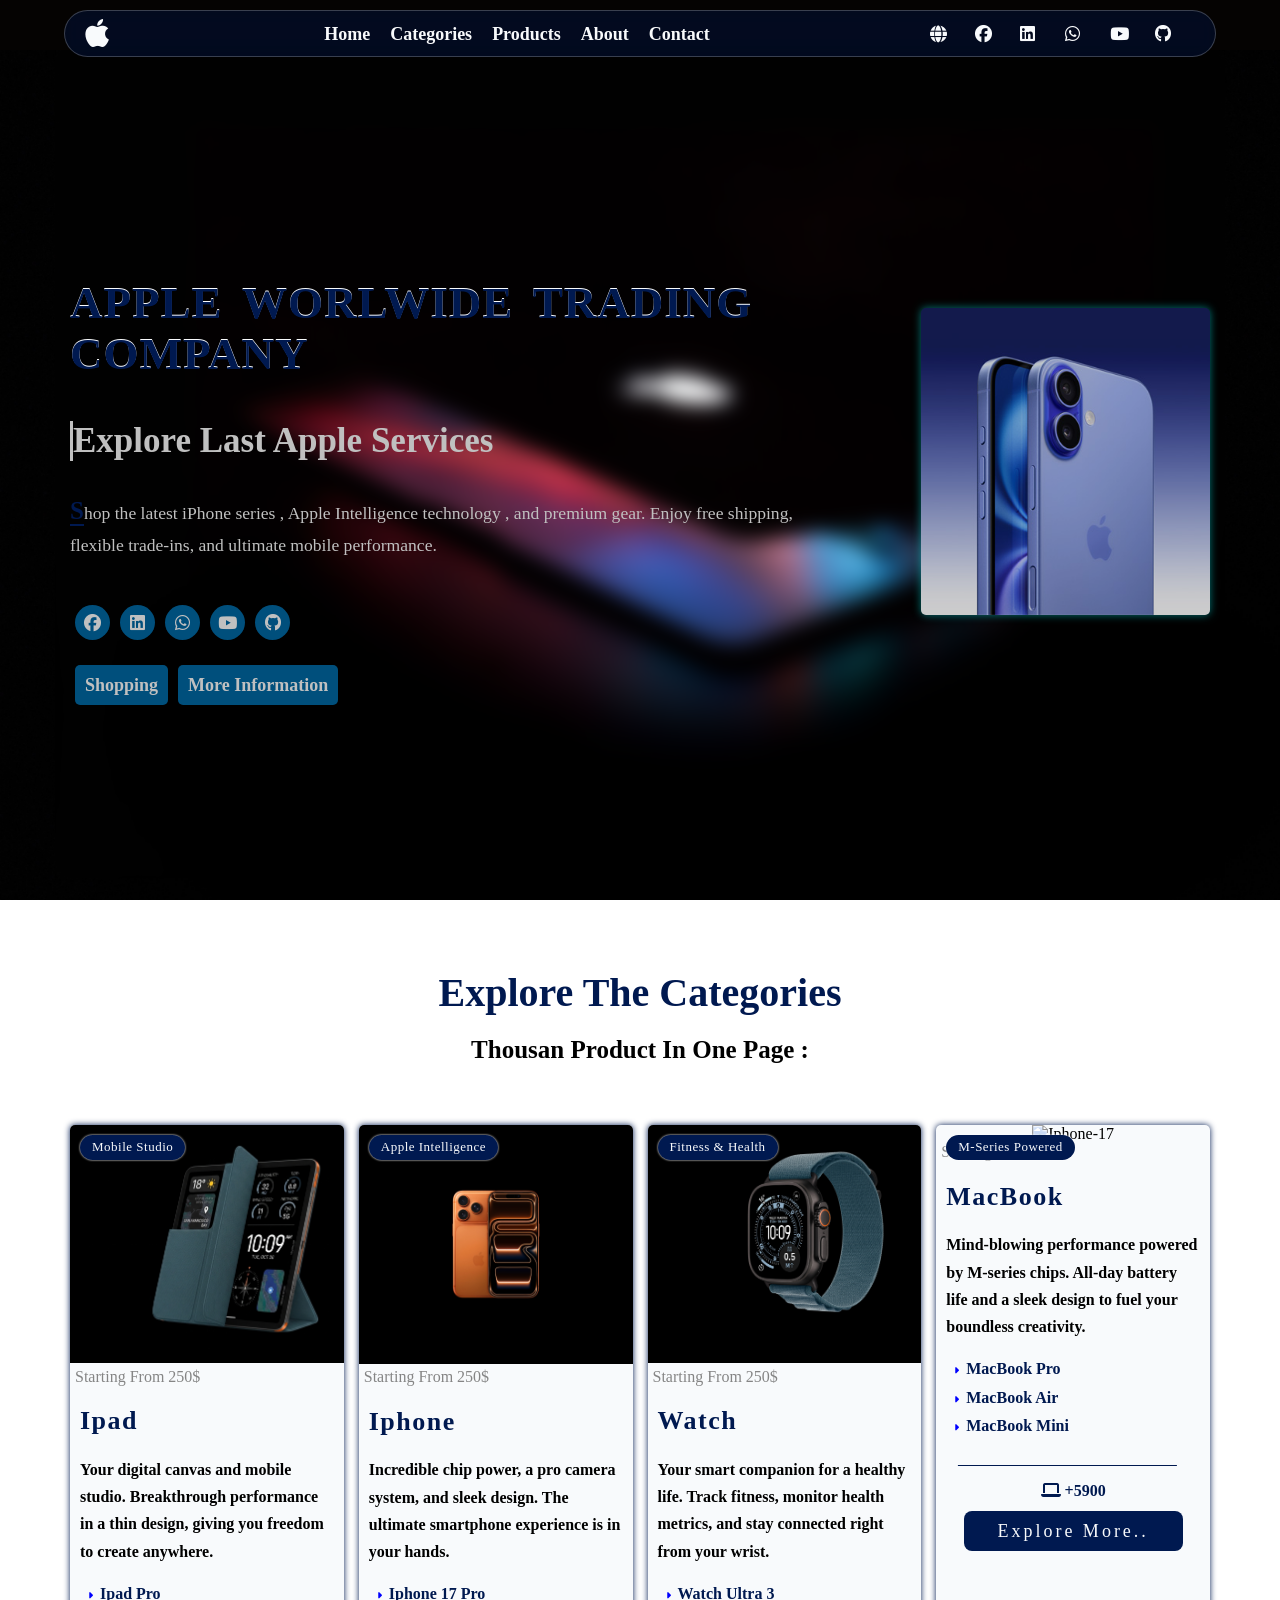
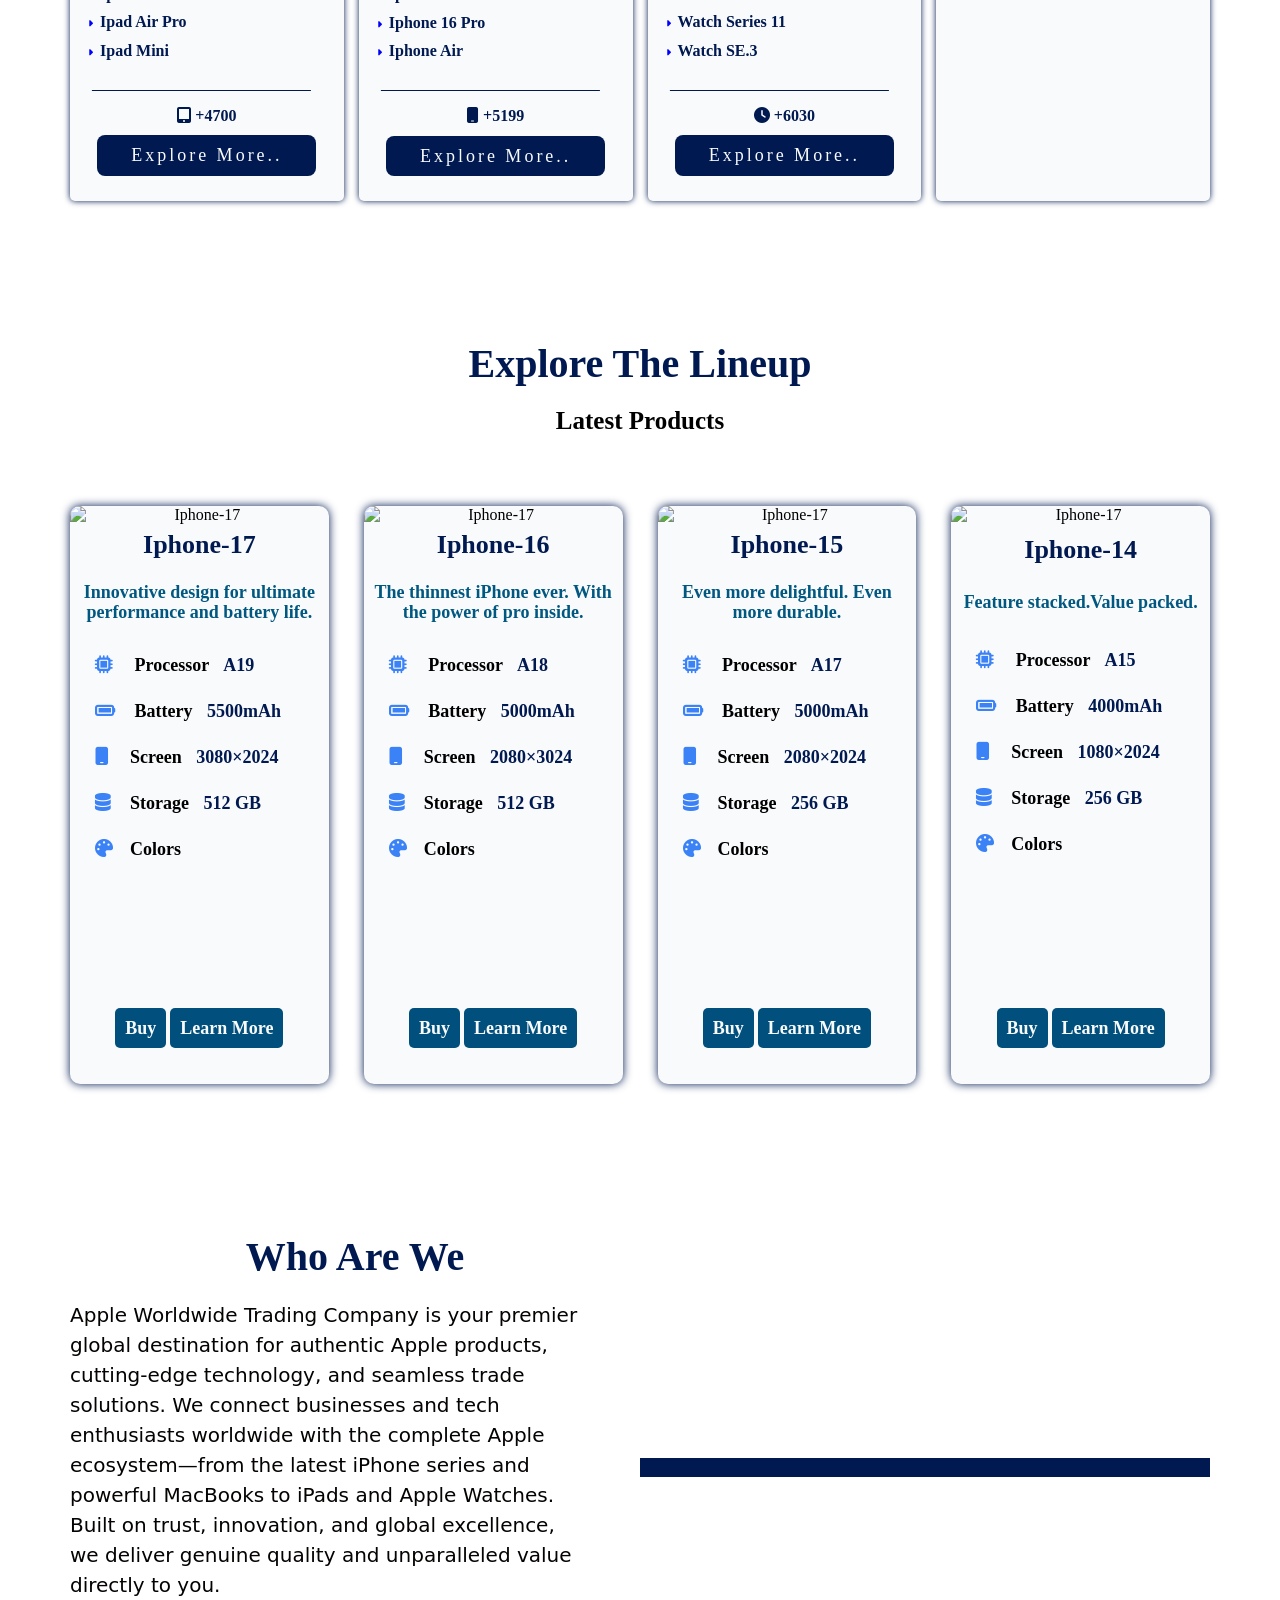
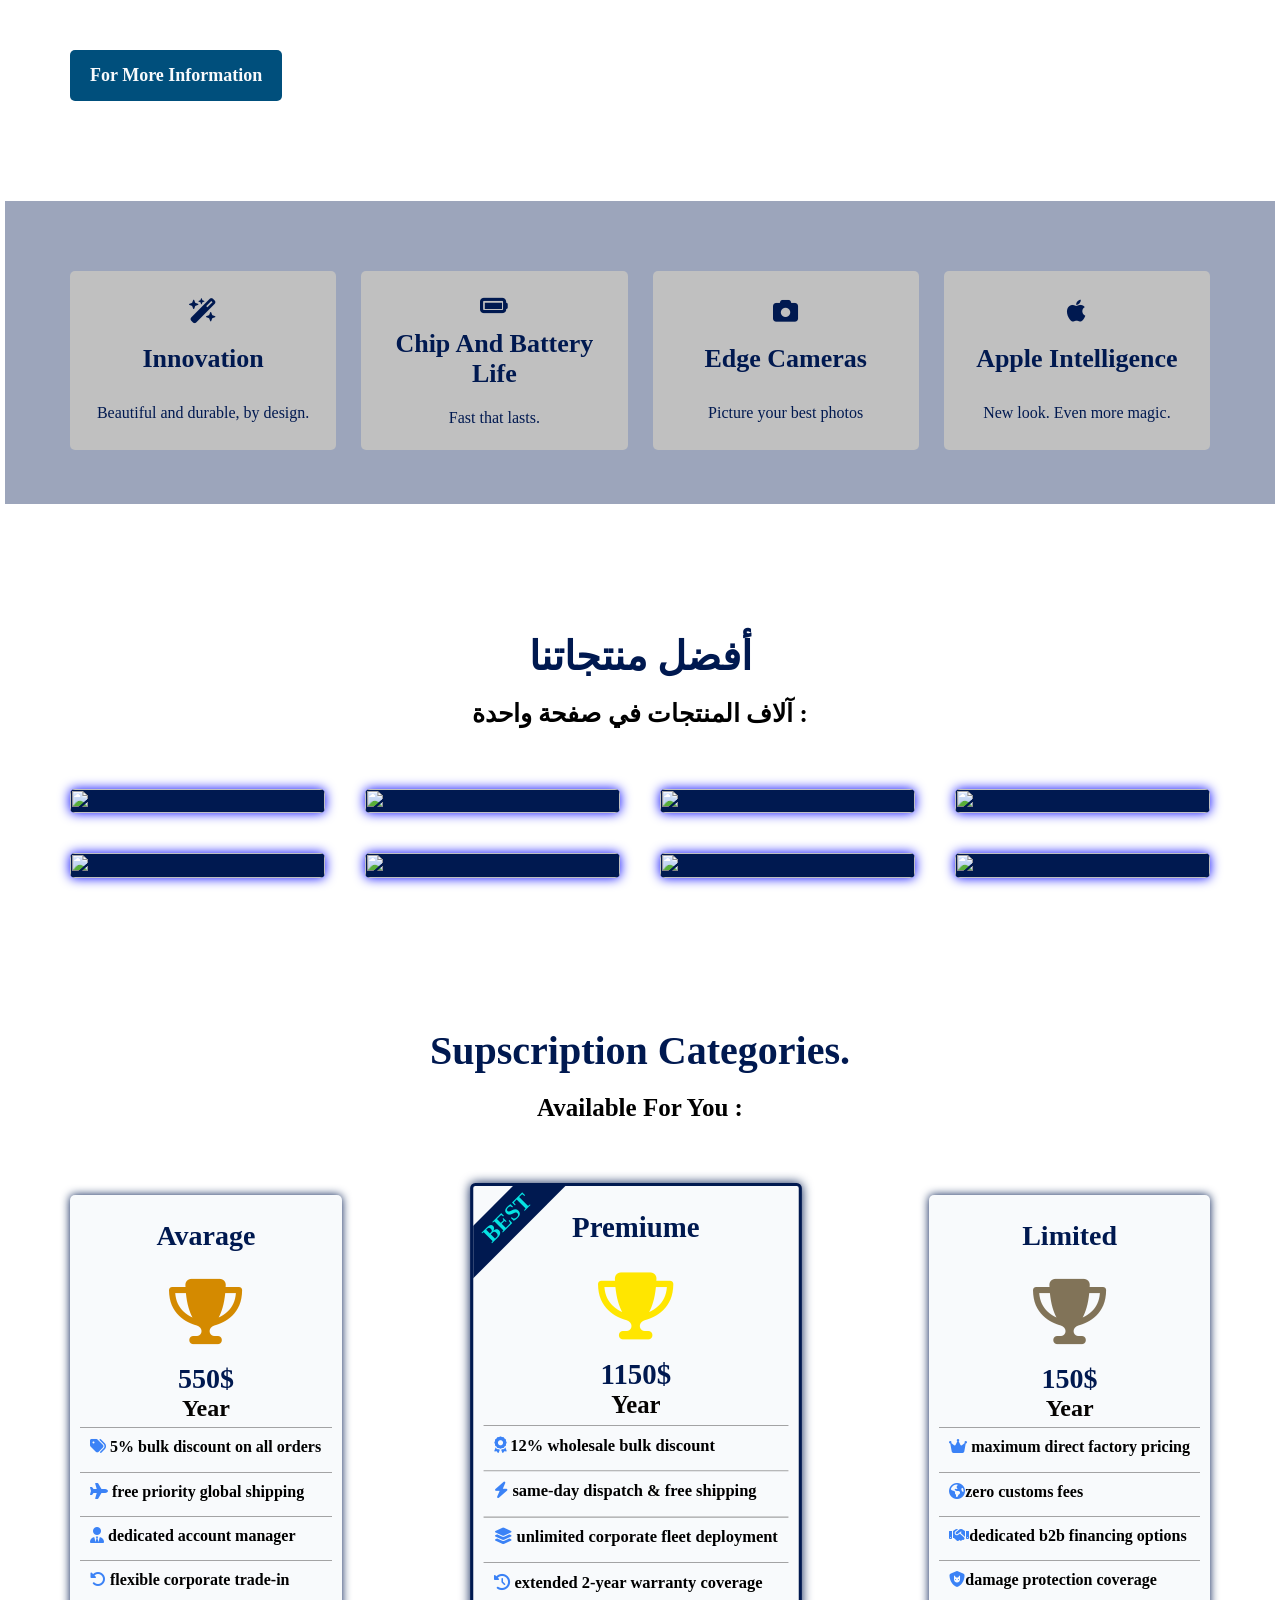
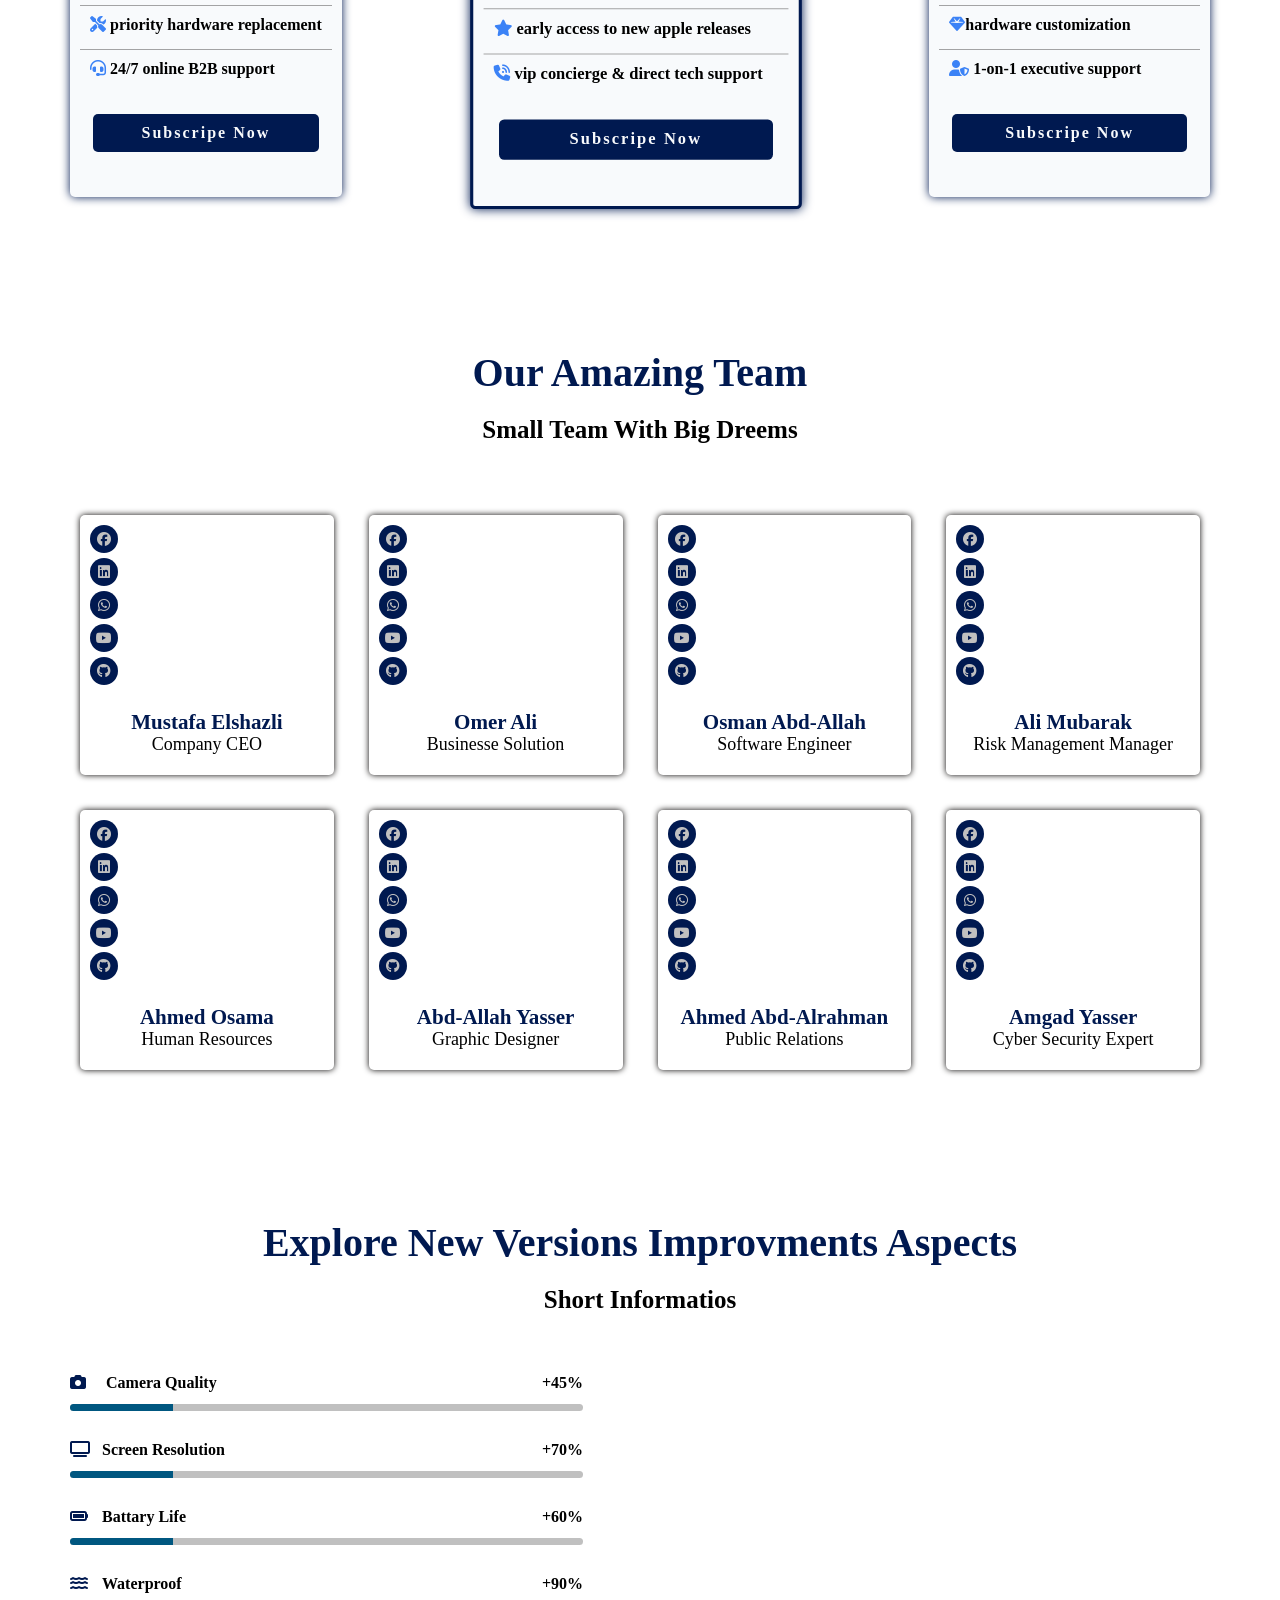
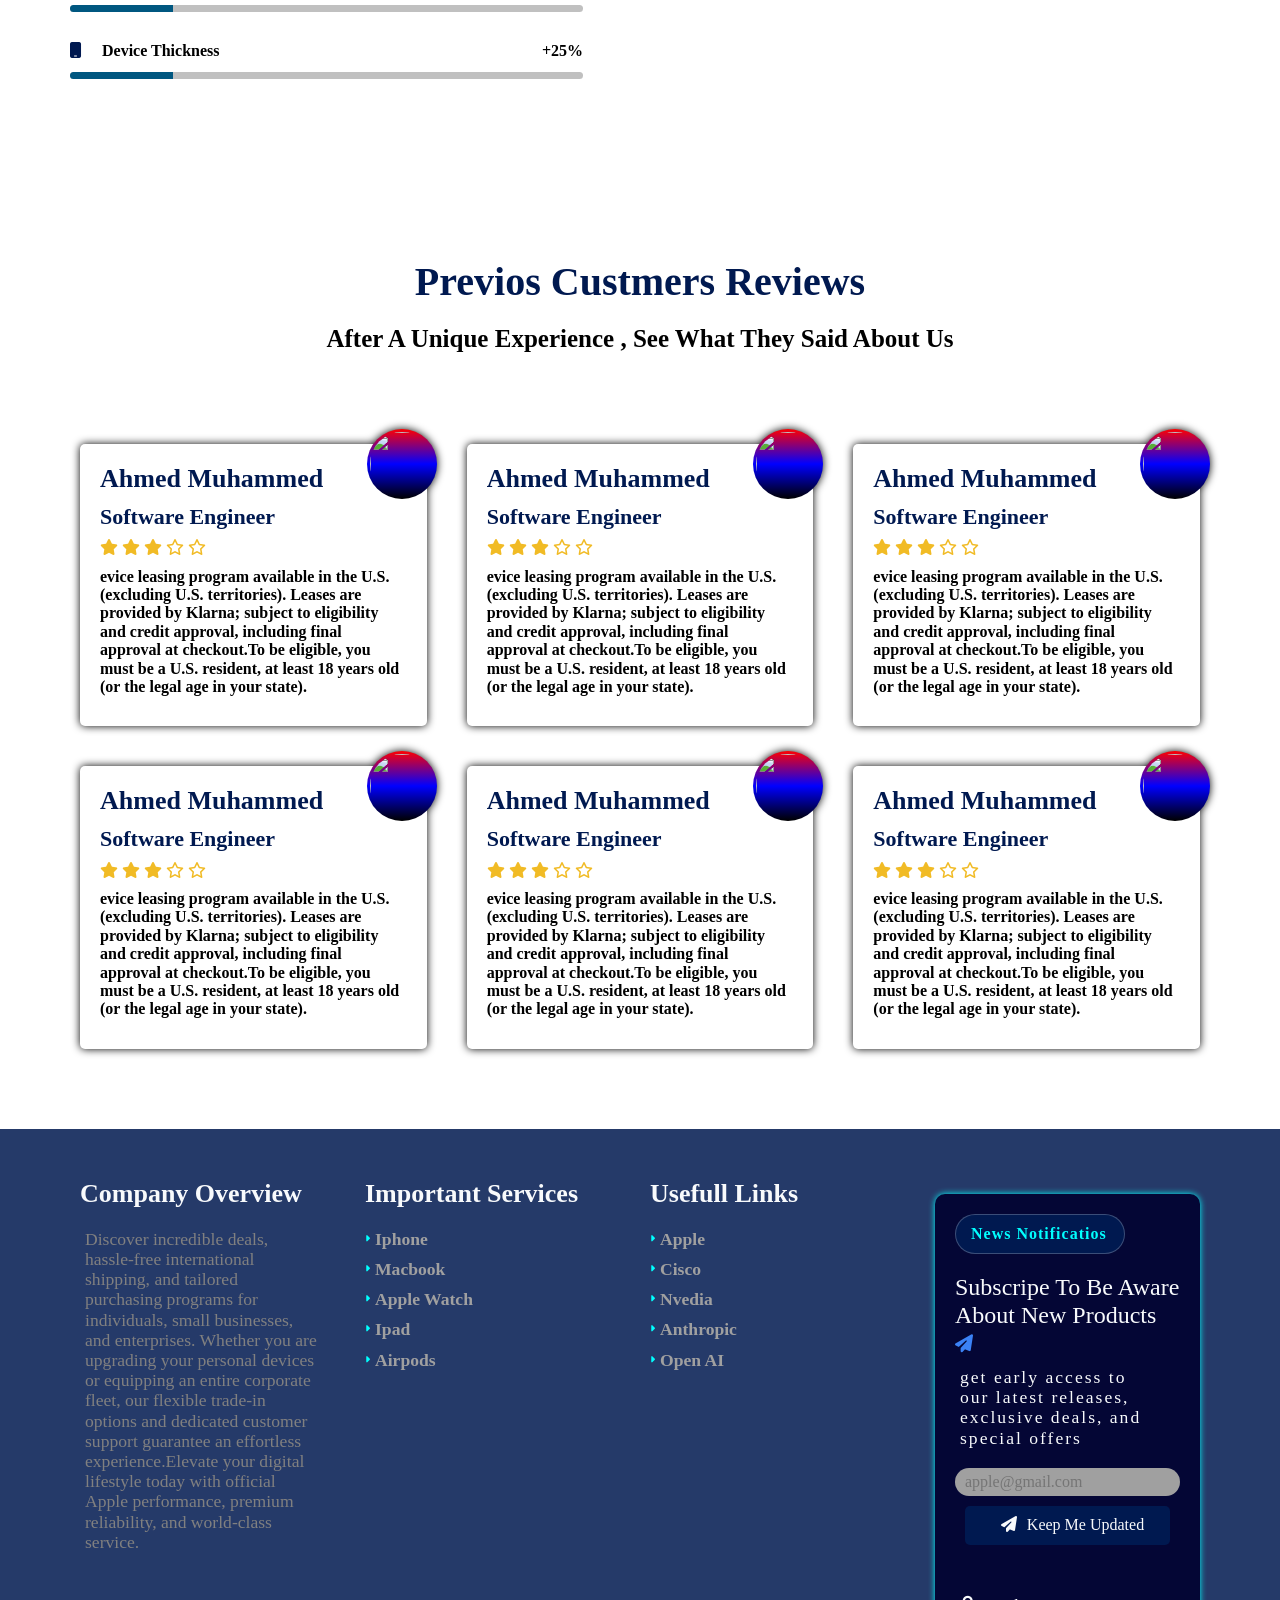
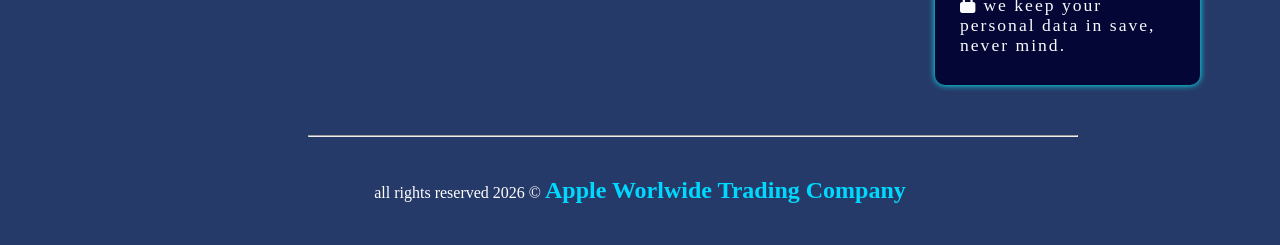
==== commit a5c969e6: "Update index.html" ====
--- a/index.html
+++ b/index.html
@@ -76,7 +76,7 @@
                         </ul>
                     </nav>
                     <div class="social">
-                    <a href="index-ar.html" data-tooltip="أذهب الى الموقع العربي" aria-label="arabic language" target="_blank"><i class="fa-solid fa-globe"></i></a>
+                    <a href="apple-landing-page/html/index-ar.html" data-tooltip="أذهب الى الموقع العربي" aria-label="arabic language" target="_blank"><i class="fa-solid fa-globe"></i></a>
                     <i class="fa-brands fa-facebook"></i>
                     <i class="fa-brands fa-linkedin"></i>
                     <i class="fa-brands fa-whatsapp"></i>
--- a/apple-landing-page/css/master.css
+++ b/apple-landing-page/css/master.css
@@ -336,7 +336,7 @@
 /* start hero style */
 
 .hero{
-    background-image: url(/img/new/back2.jpg);
+    background-image: url(/apple-landing-page/img/new/back2.jpg);
     background-size: cover;
     background-attachment: fixed;
     height: calc(100vh - 50px);
@@ -1002,7 +1002,7 @@
 .statistics{
     margin: 50px 5px;
     padding: 70px 0;
-    background-image: url(/img/new/back7.jpg);    
+    background-image: url(apple-landing-page/img/new/back7.jpg);    
     background-size: cover;
     background-position: center;
     background-attachment: fixed;
@@ -1923,7 +1923,7 @@
 /*===============================================================*/
 
 footer{
-    background-image: url(/img/new/back1.jpg);
+    background-image: url(apple-landing-page/img/new/back1.jpg);
     background-attachment: fixed;
     background-repeat: no-repeat;
     background-size: cover;
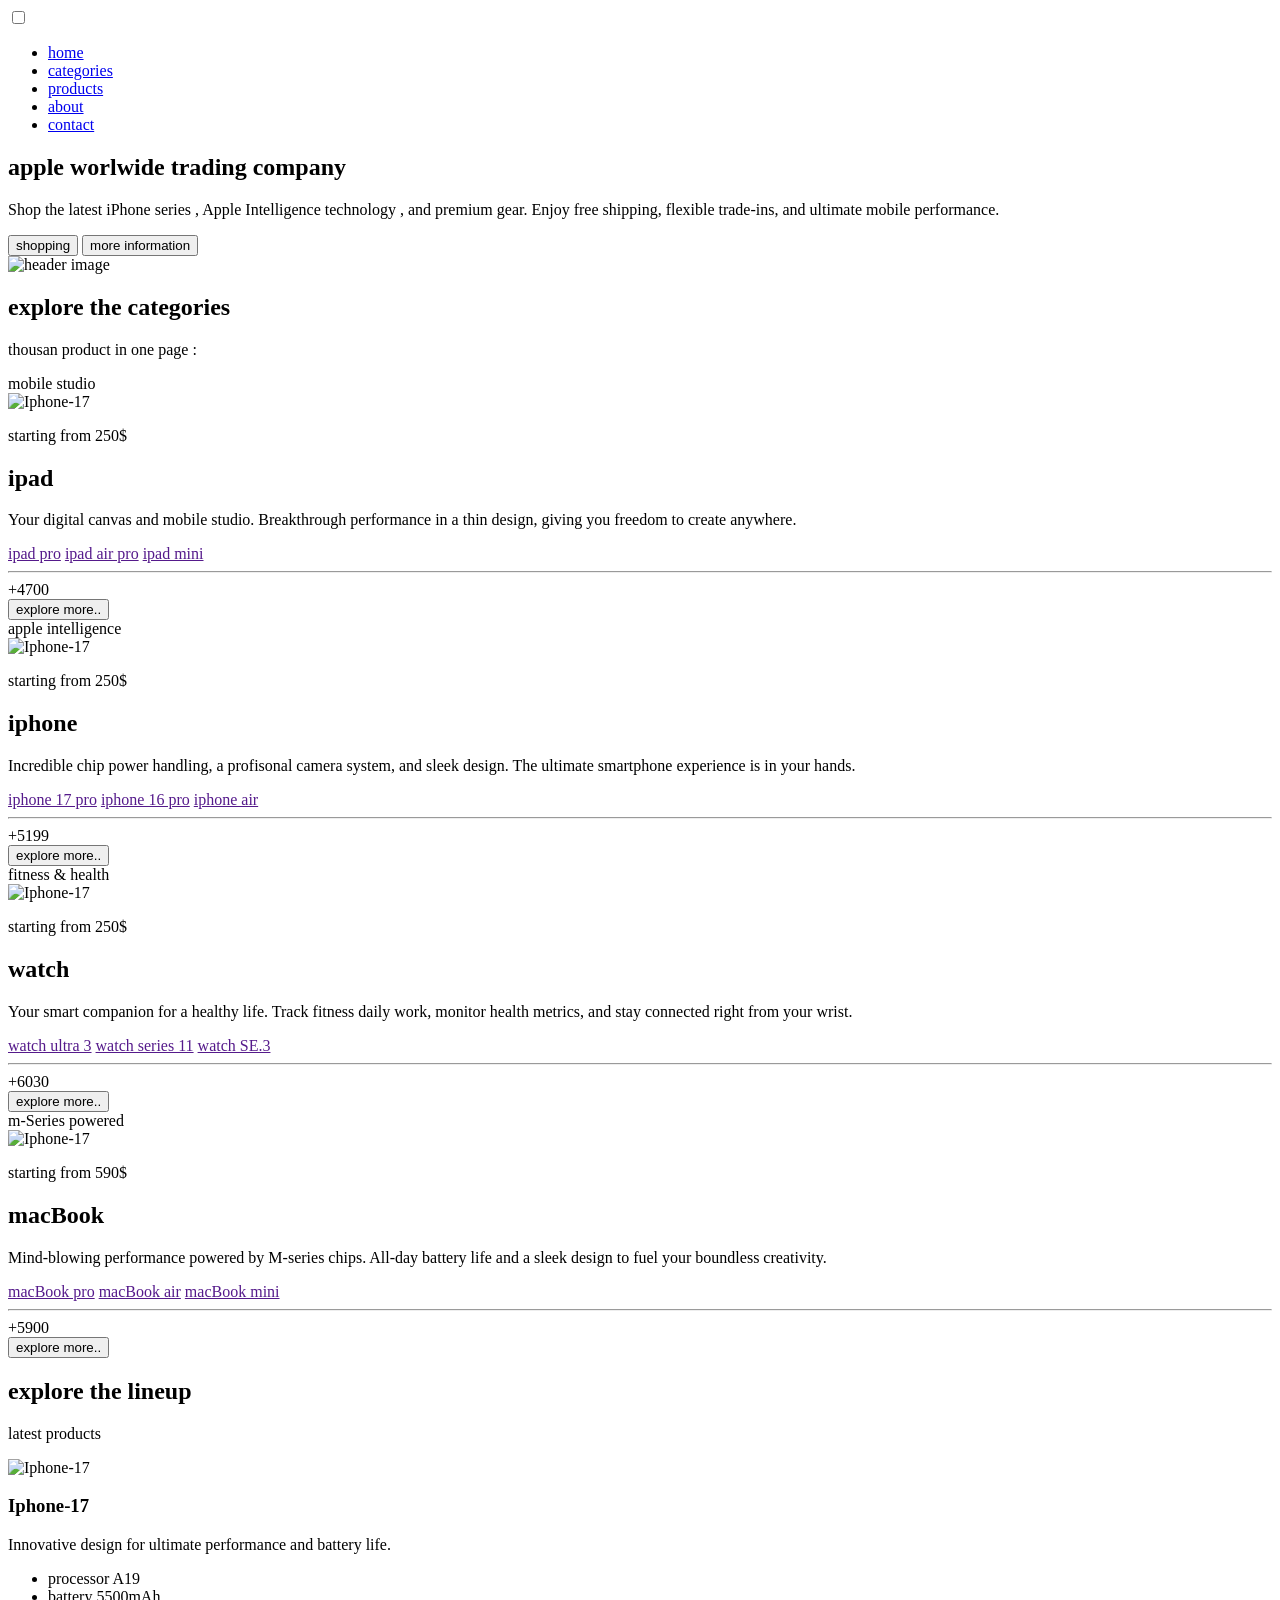
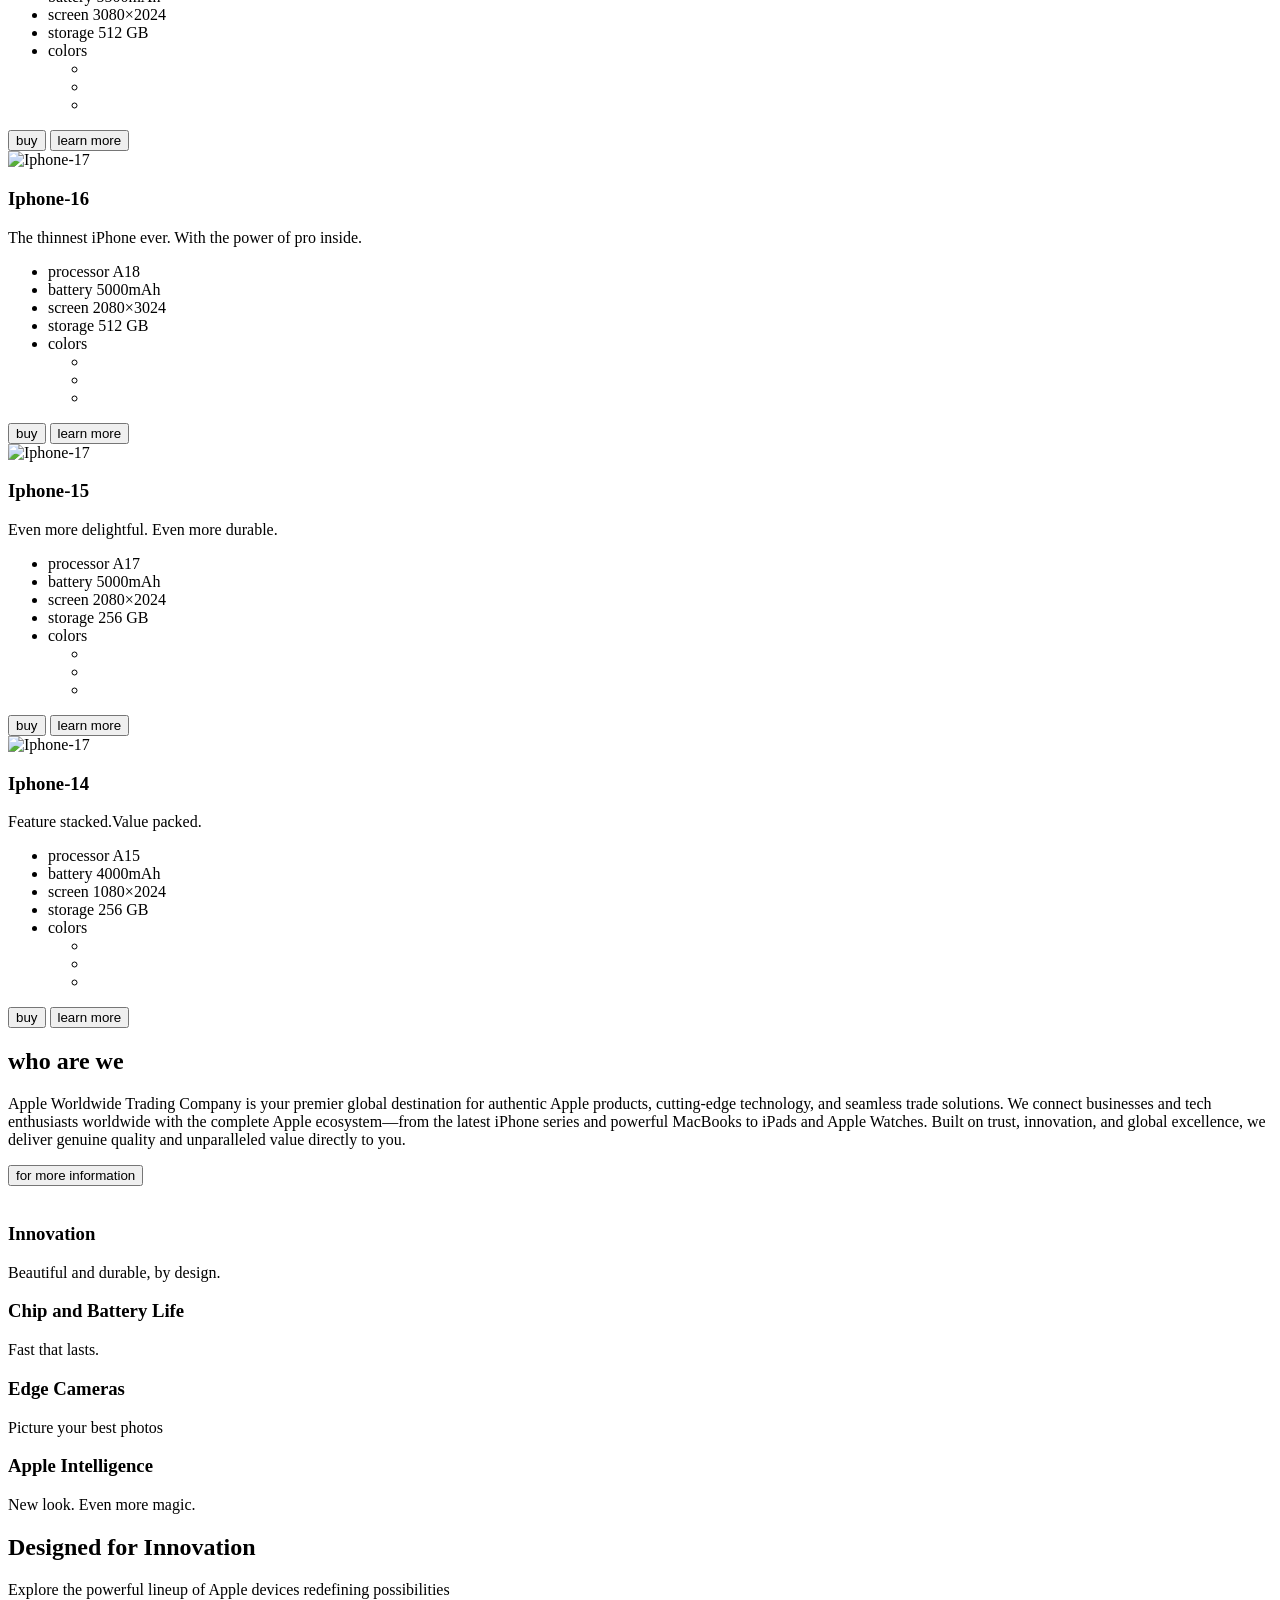
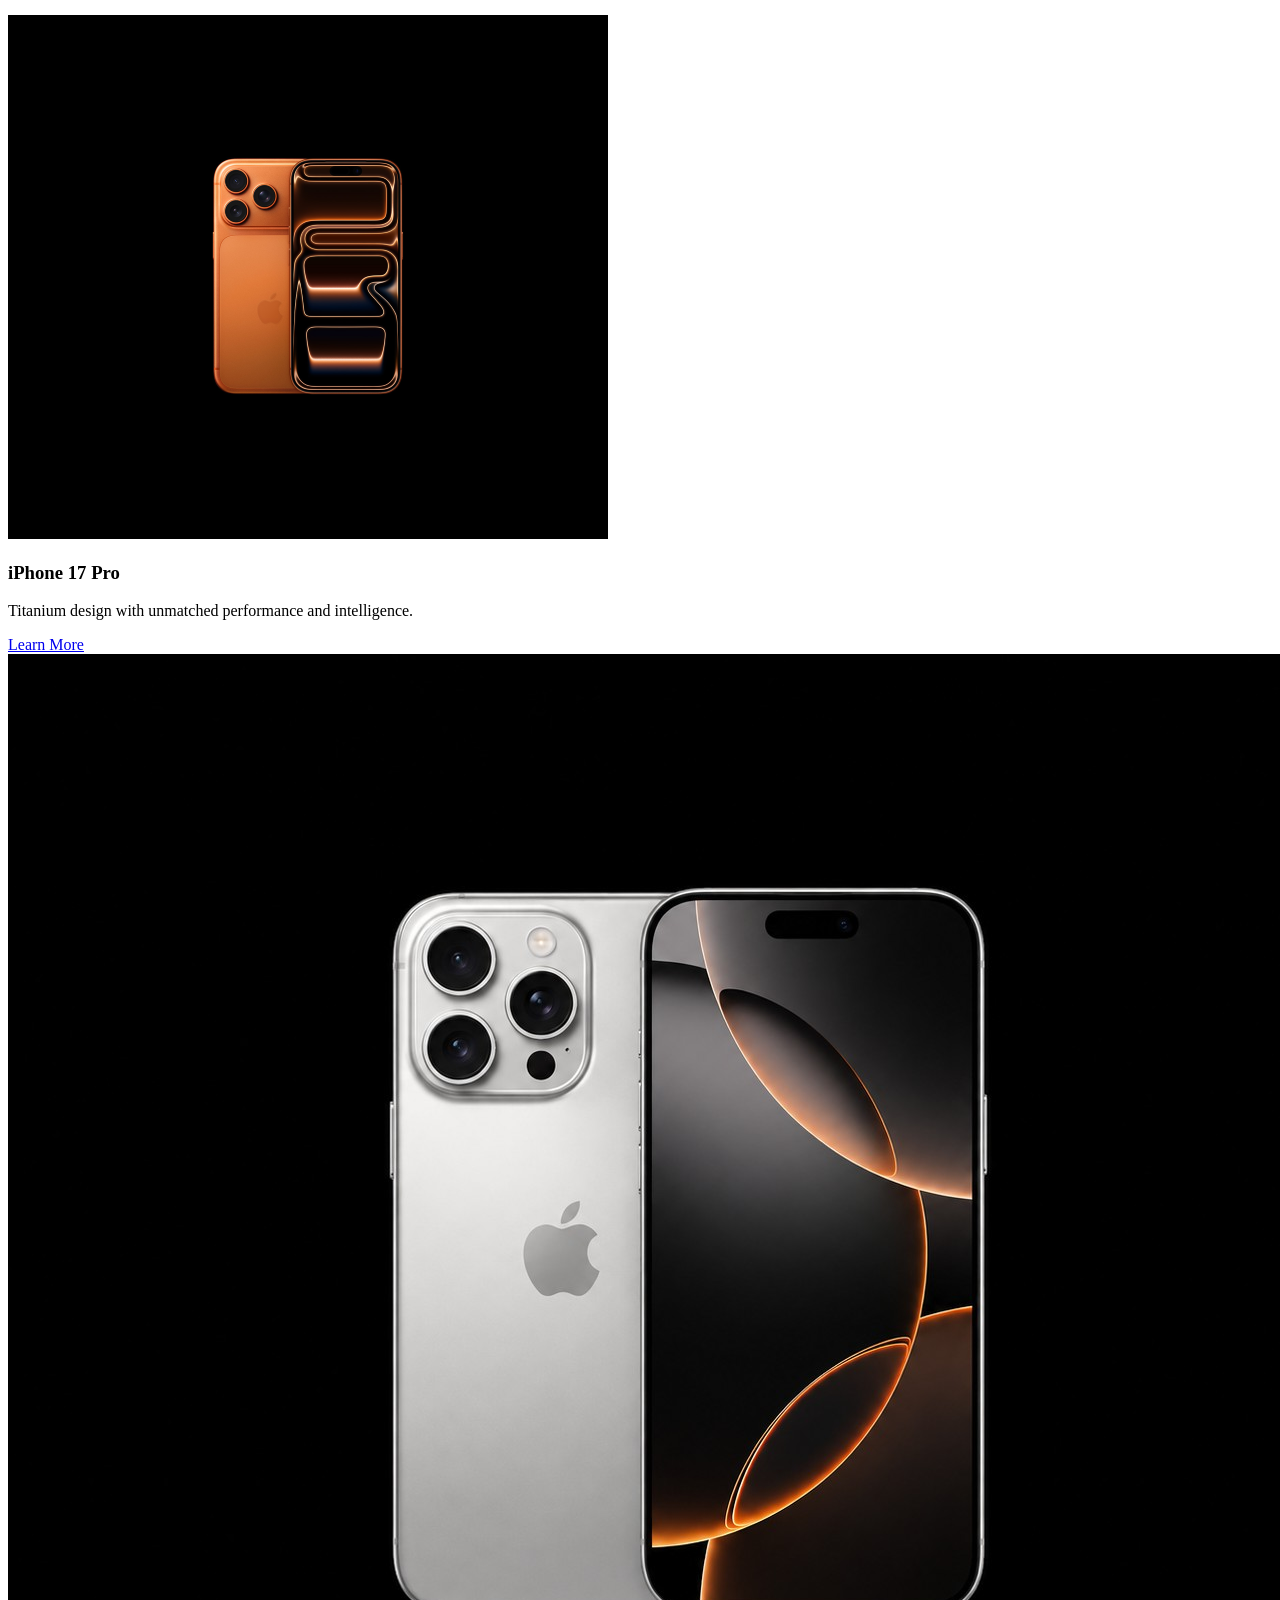
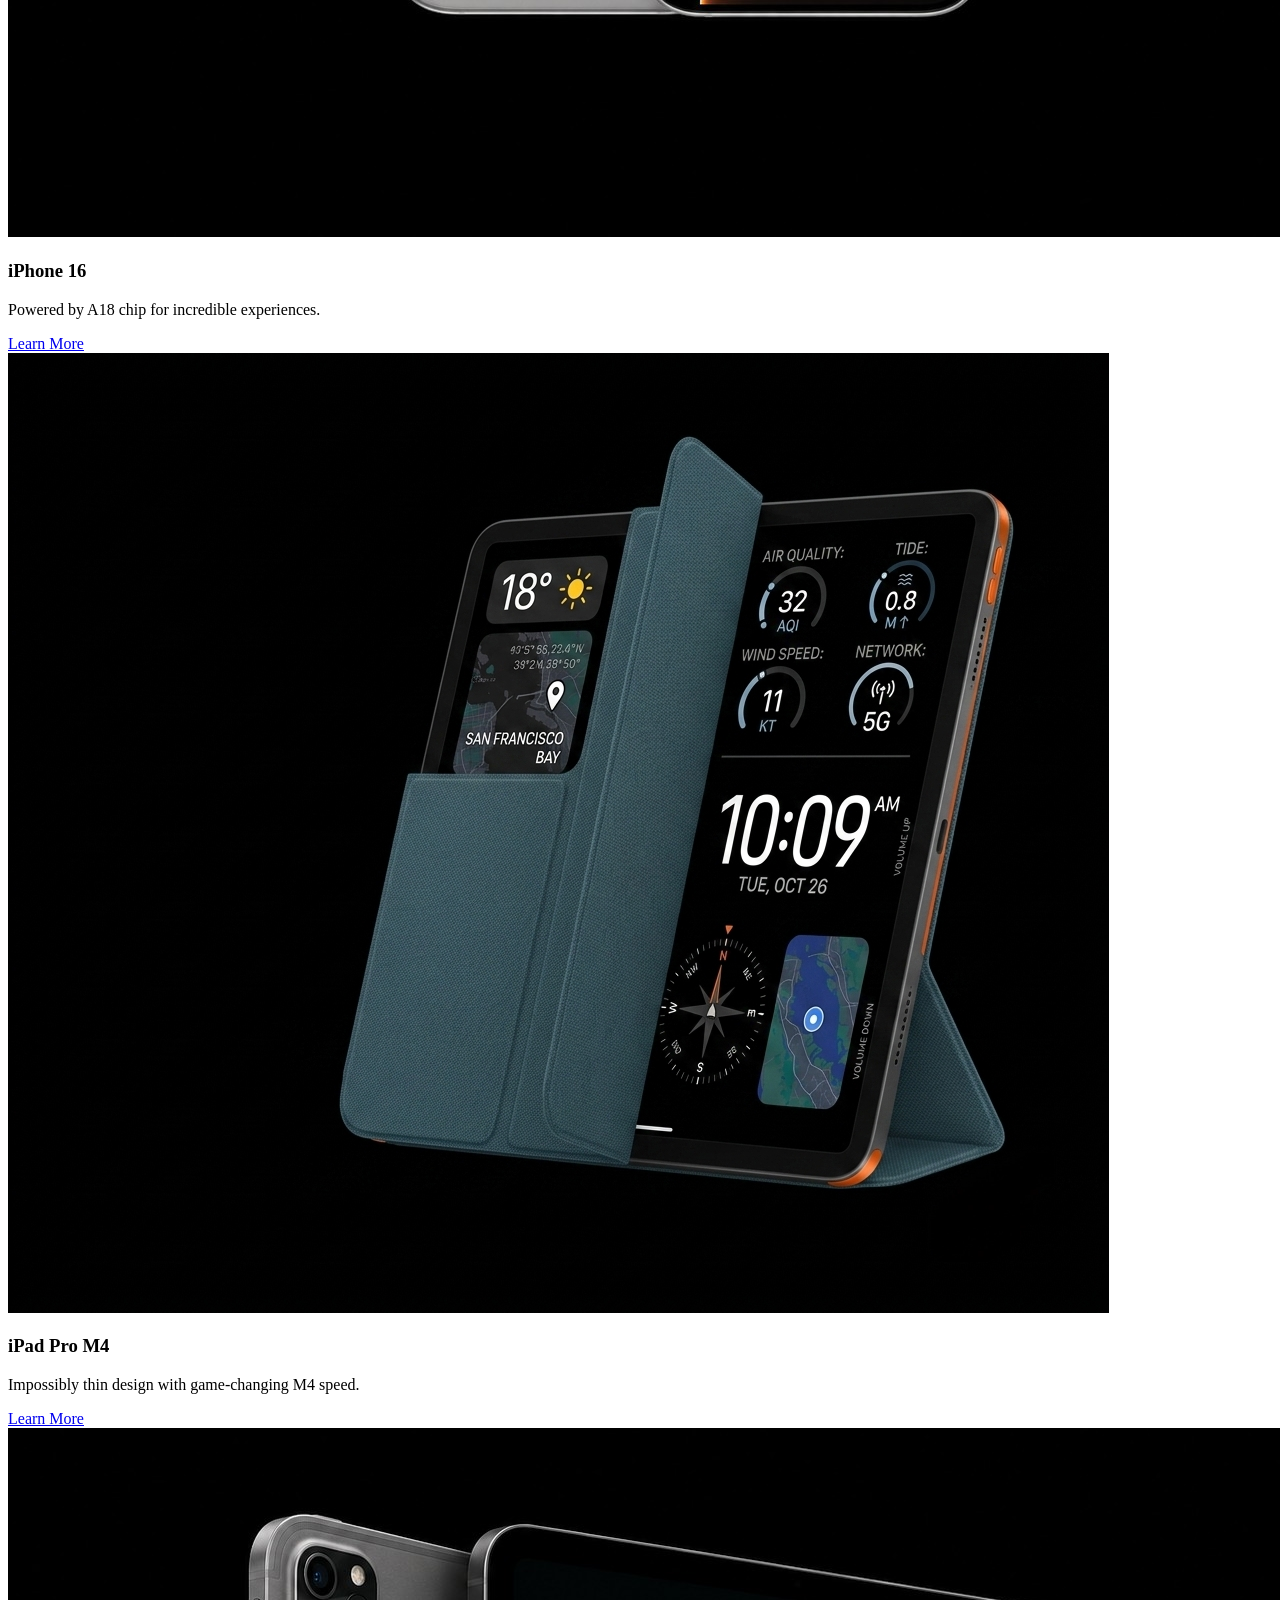
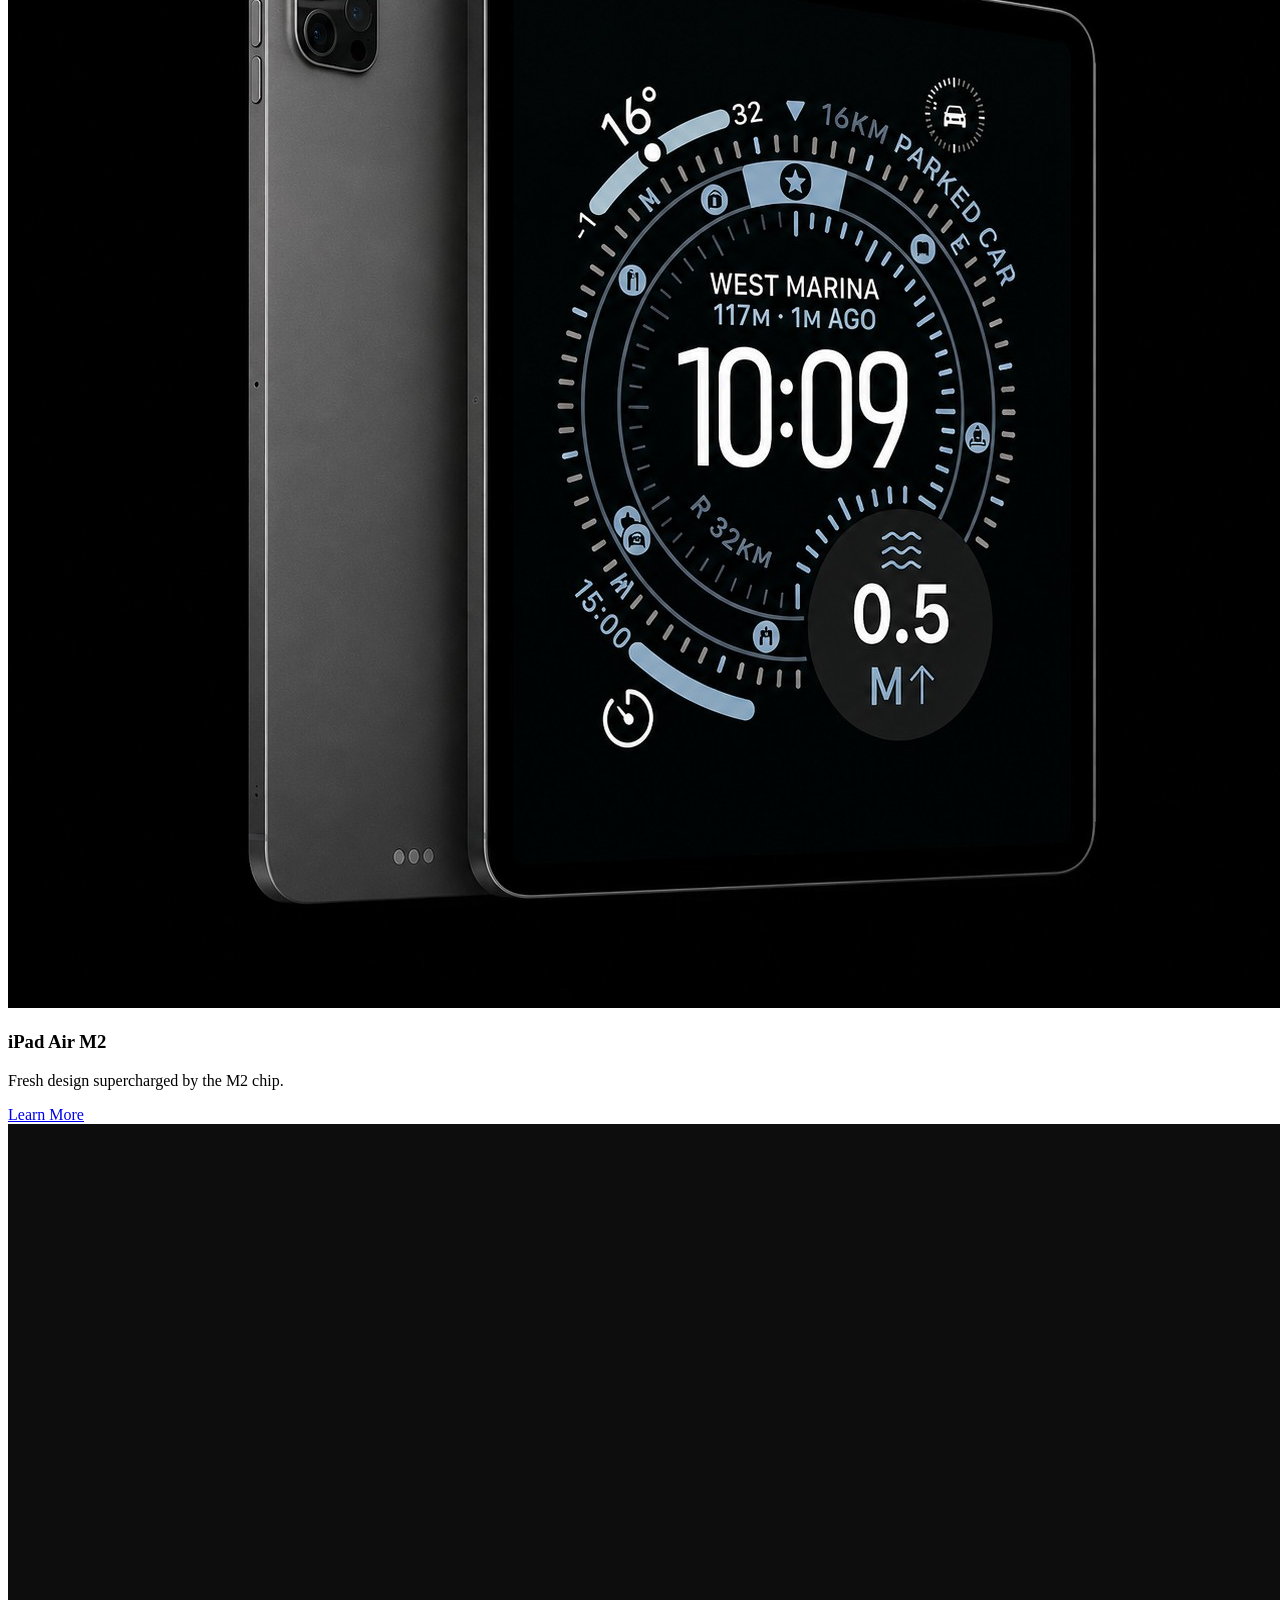
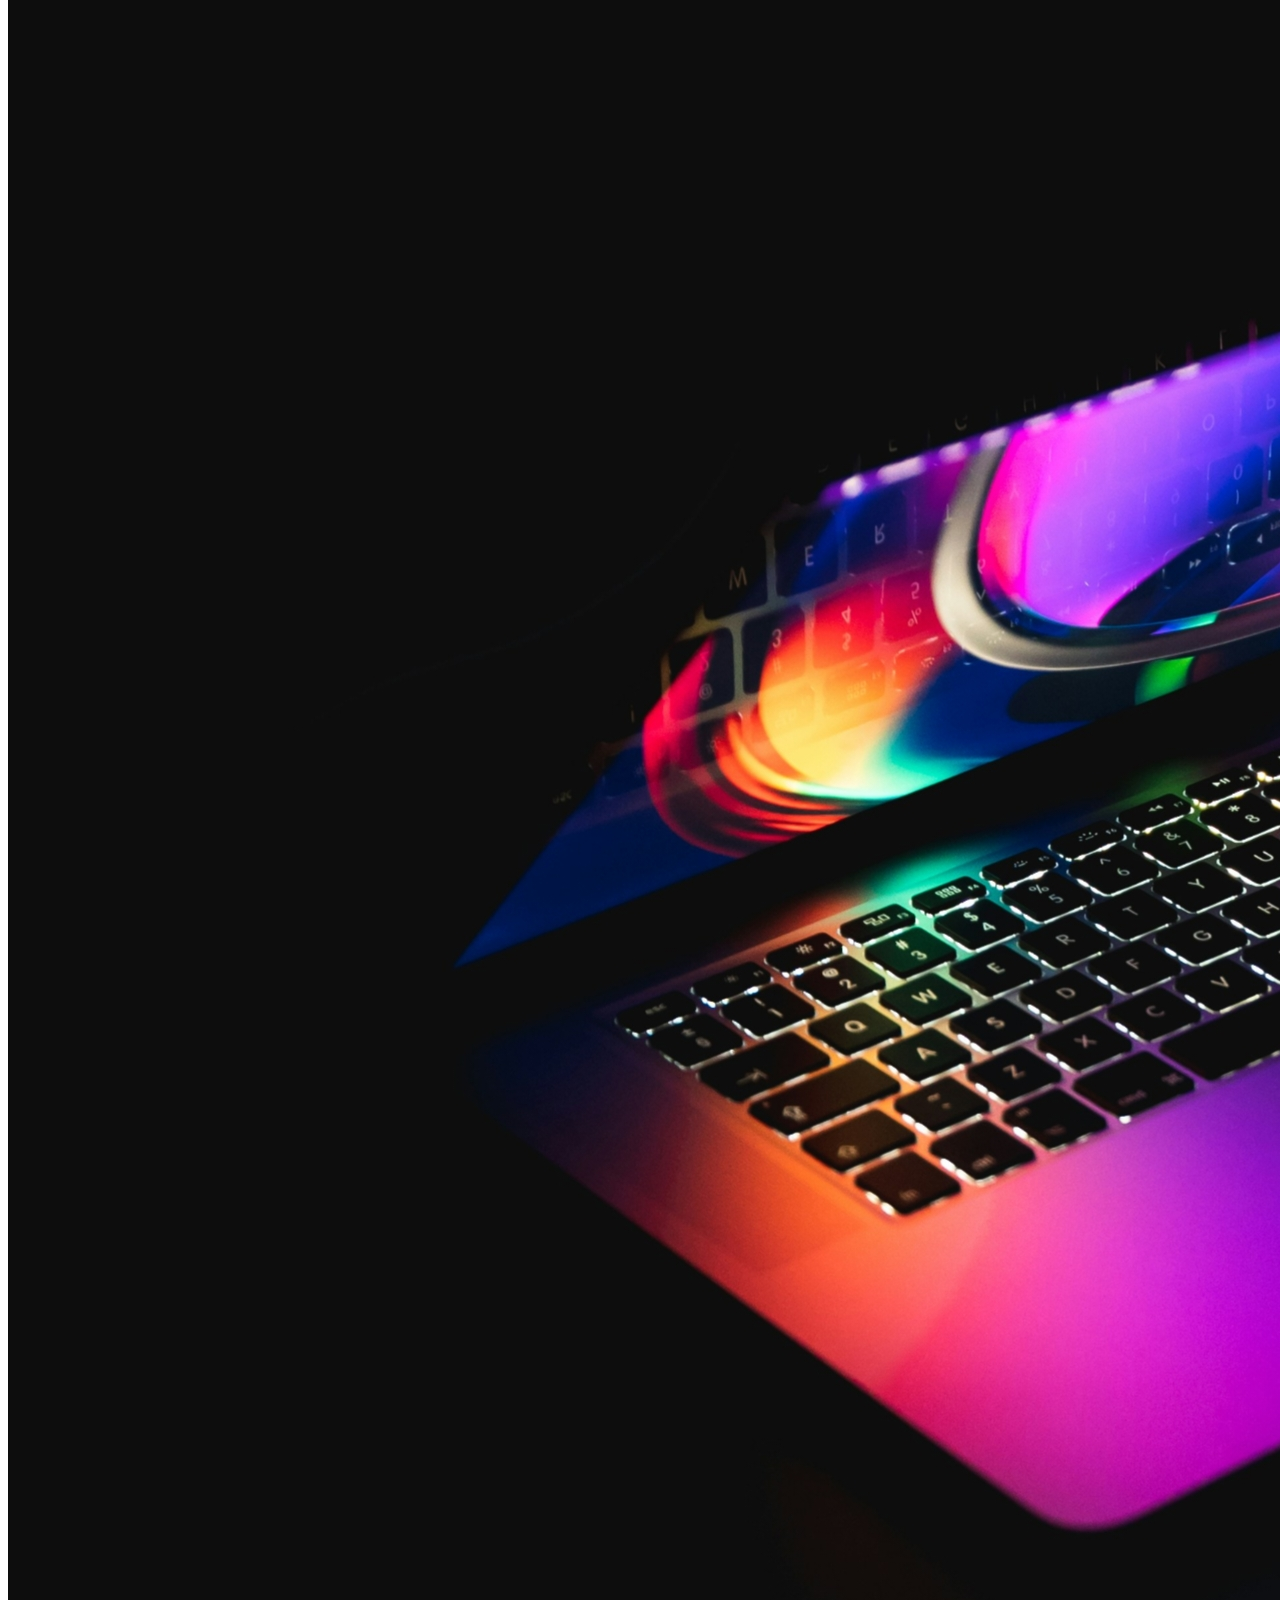
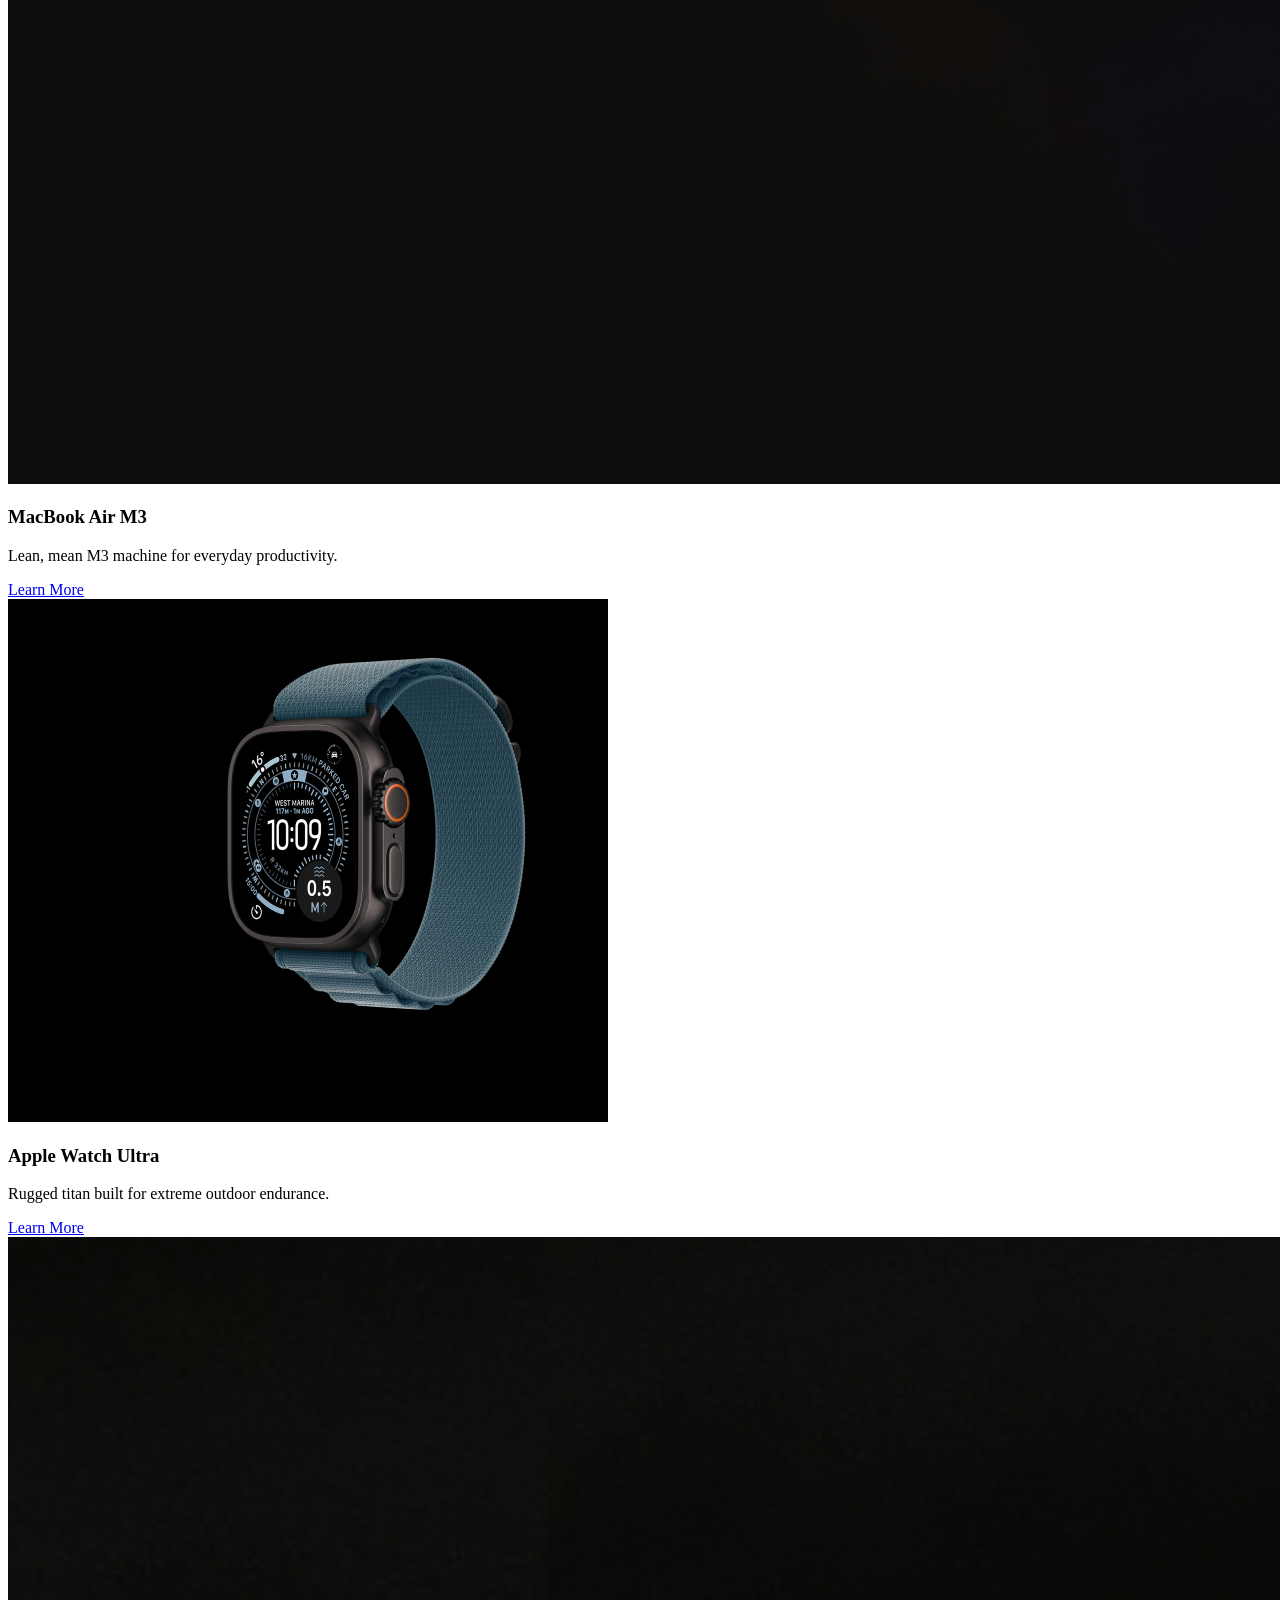
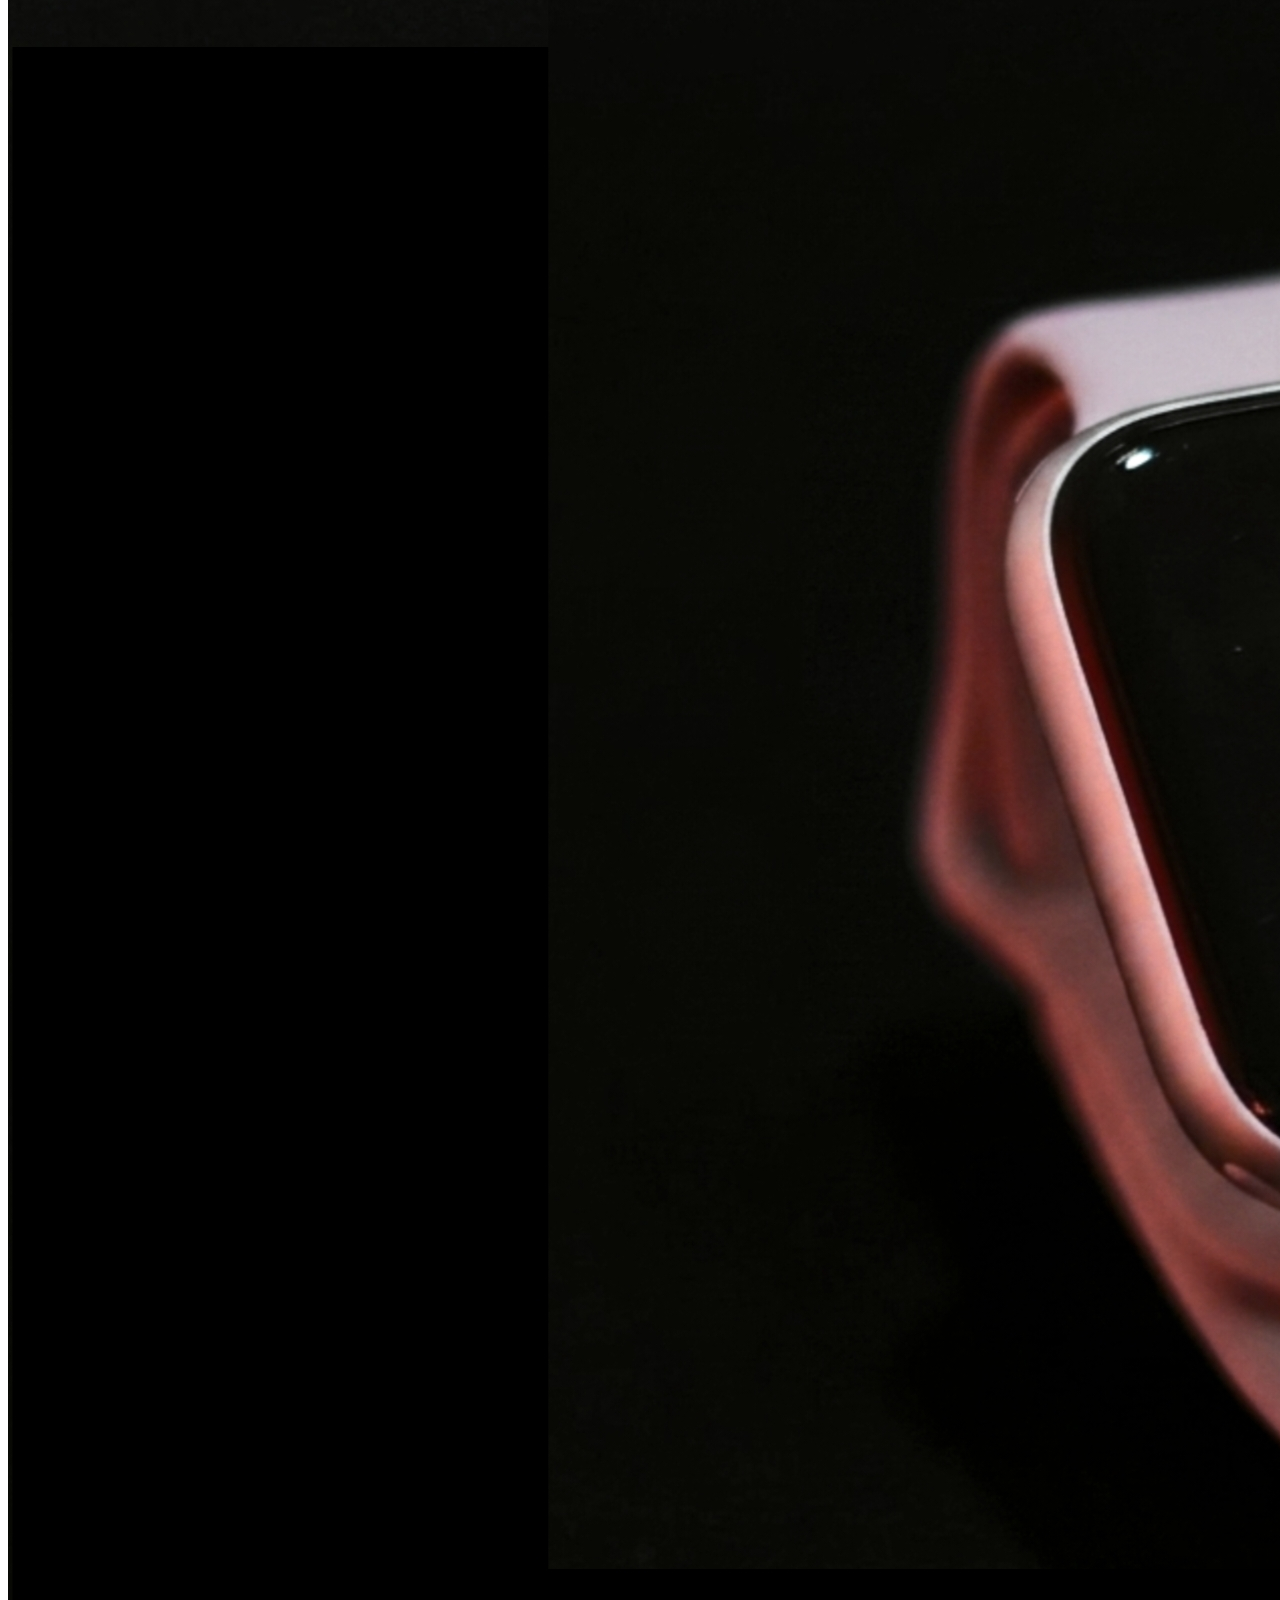
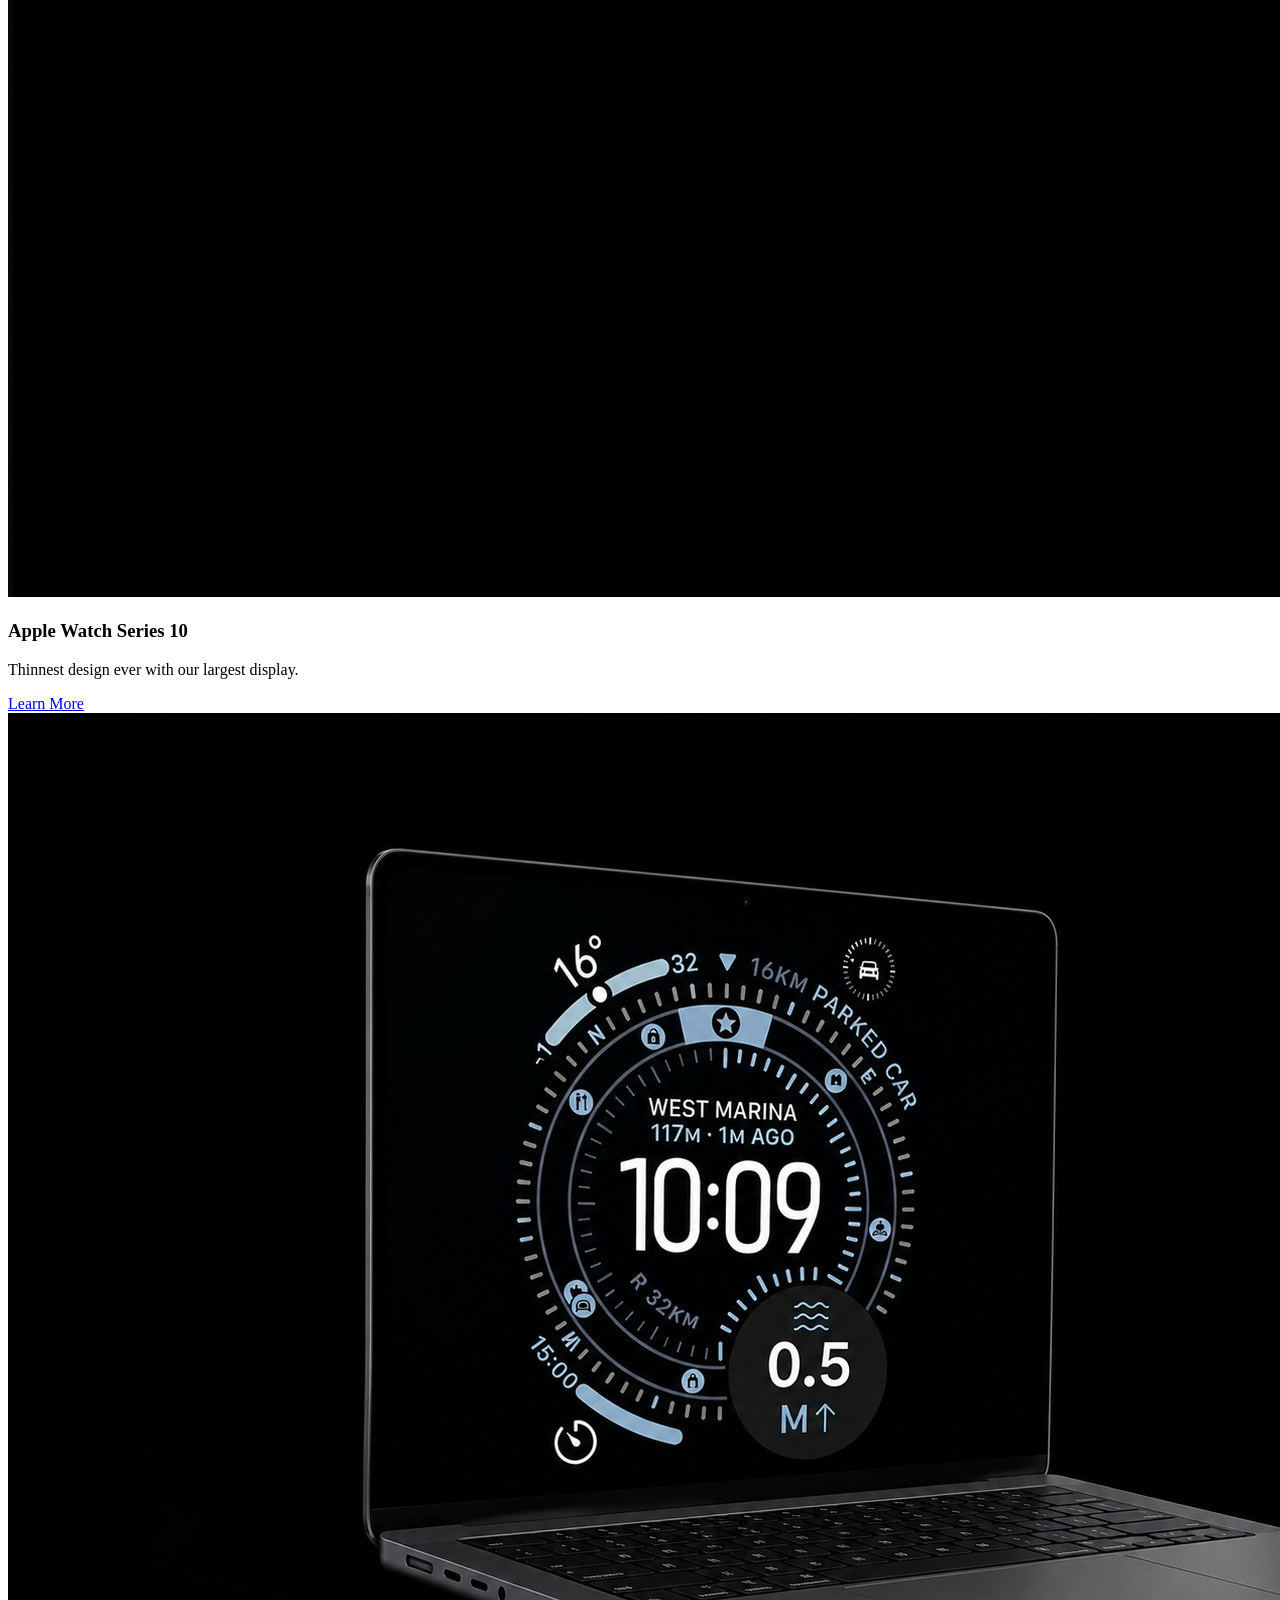
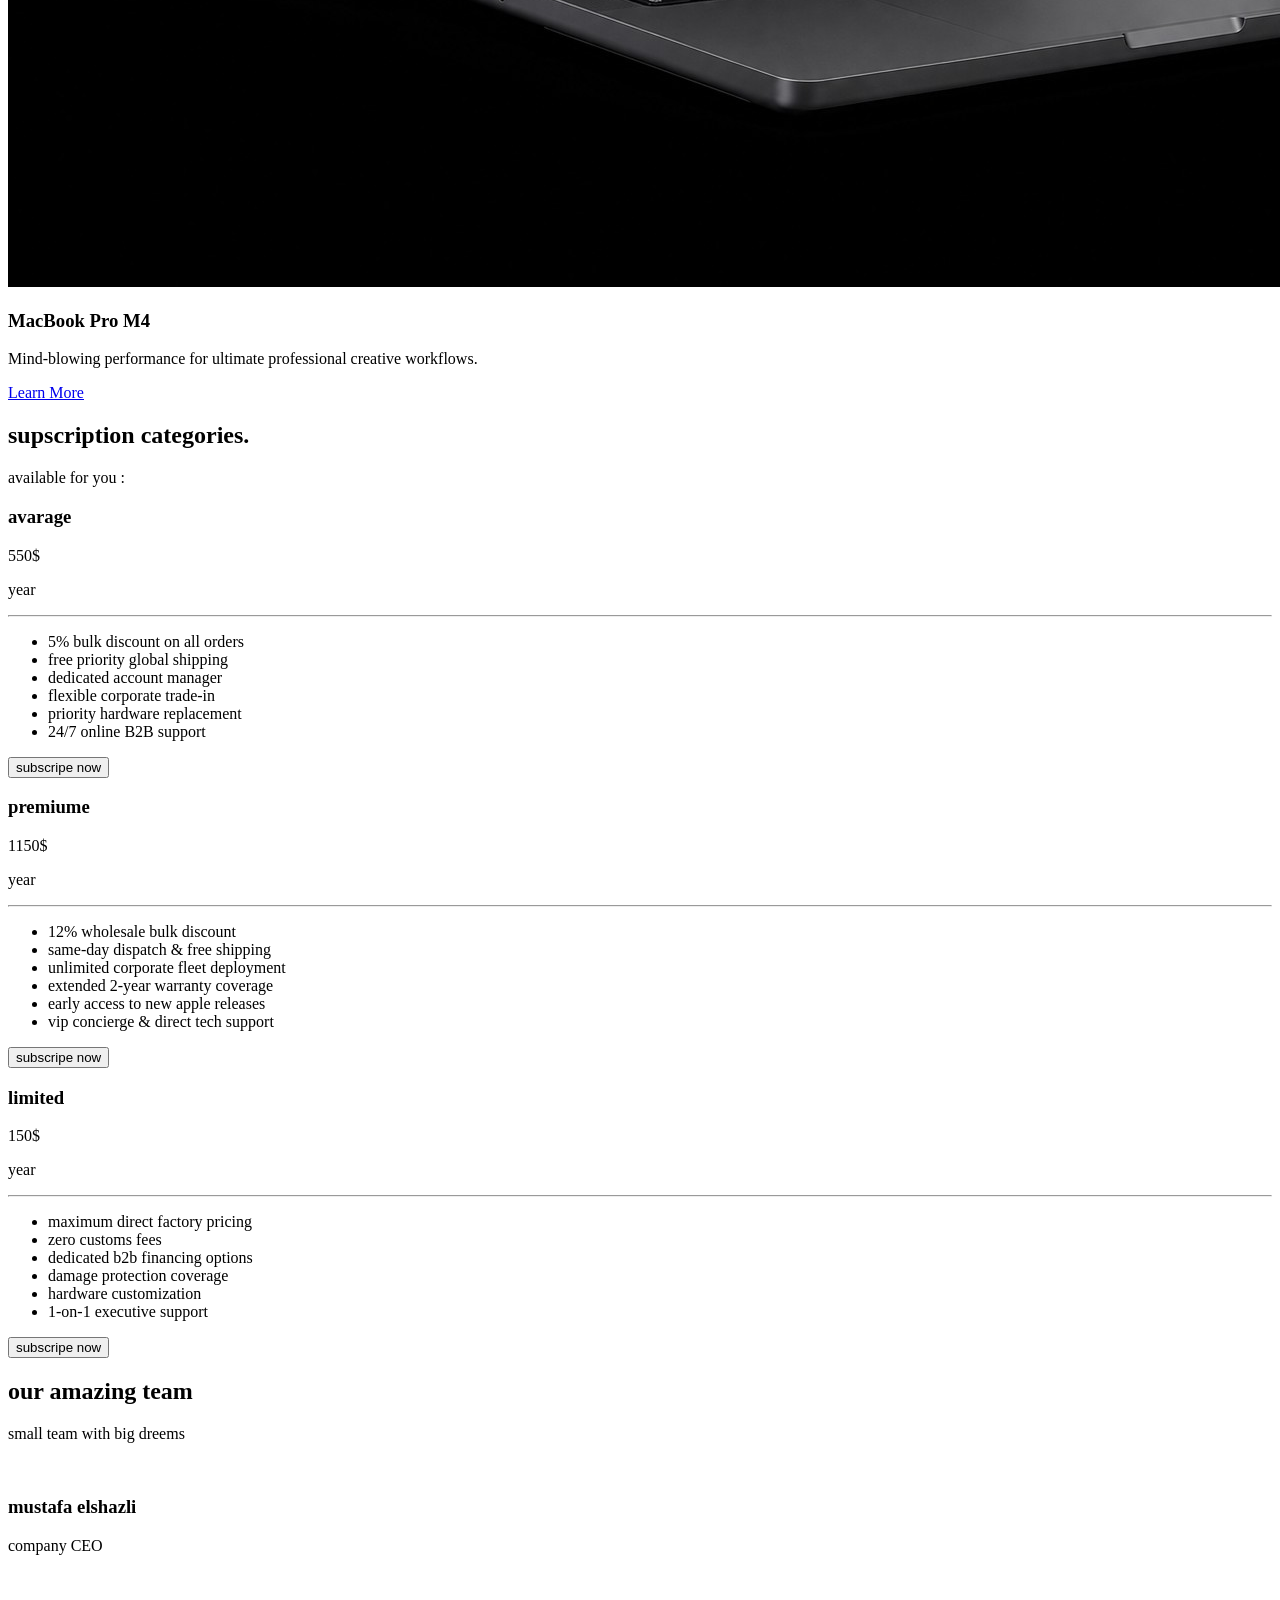
==== commit 8dbb8dff: "Add files via upload" ====
--- a/index.html
+++ b/index.html
@@ -1,7 +1,7 @@
 <!DOCTYPE html>
 <html lang="en" dir="ltr">
 
-   <head>
+<head>
     <!--this meta for file encoding-->
     <meta charset="UTF-8">
     <!--meta tag for information about our page-->
@@ -20,12 +20,12 @@
     <link rel="alternate" hreflang="ar" href="index-ar.html">
 
 
-    <link rel="stylesheet" href="apple-landing-page/css/normalize.css">
-    <link rel="stylesheet" href="https://cdnjs.cloudflare.com/ajax/libs/font-awesome/6.5.1/css/all.min.css">
-    <link rel="stylesheet" href="apple-landing-page/css/master.css">
-
-    <link rel="icon" href="apple-landing-page/img/logo.png" type="image/png">
-    <link rel="apple-touch-icon" href="apple-landing-page/img/icon.png">
+    <link rel="stylesheet" href="/css/normalize.css">
+    <link rel="stylesheet" href="/icon/css/all.min.css">
+    <link rel="stylesheet" href="/css/master.css">
+
+    <link rel="icon" href="/img/logo.png" type="image/png">
+    <link rel="apple-touch-icon" href="../img/icon.png">
 
     <!-- Preconnect to Google Fonts servers to download beautiful typography faster -->
     <link rel="preconnect" href="https://fonts.googleapis.com">
@@ -35,15 +35,17 @@
 
     <!-- Open Graph Meta Tags: Controls how the link looks on LinkedIn and Facebook -->
     <meta property="og:title" content="apple worlwide trading company">
-    <meta property="og:description"content="Shop the latest iPhone 17 series, Apple Intelligence tech,and premium gear">
-    <meta property="og:image" content="apple-landing-page/img/logo.png">
+    <meta property="og:description"
+        content="Shop the latest iPhone 17 series, Apple Intelligence tech,and premium gear">
+    <meta property="og:image" content="/img/logo.png">
     <meta property="og:url" content="https://www.appleworldwide.com">
 
     <!-- Twitter Card Meta Tags: Controls how the link looks on X/Twitter -->
     <meta name="twitter:card" content="https://www.appleworldwide.com">
     <meta name="twitter:title" content="apple worlwide trading company">
-    <meta name="twitter:description" content="Shop the latest iPhone 17 series, Apple Intelligence tech,and premium gear">
-    <meta name="twitter:image" content="apple-landing-page/img/logo.png">
+    <meta name="twitter:description"
+        content="Shop the latest iPhone 17 series, Apple Intelligence tech,and premium gear">
+    <meta name="twitter:image" content="/img/logo.png">
 
     <!-- SEO Robots: Permits search engines to fully index this landing page -->
     <meta name="robots" content="index, follow">
@@ -55,902 +57,895 @@
 
 
 </head>
-    <body>
-            
-            <input type="checkbox" id="header-toggle" class="toggle-chechbox">
-            <label for="header-toggle" class="newbtn"><i class="fa-solid fa-bars nav-tog"></i></label>
-            
-
-            <header class="main-header">
-                <div class="container">
-                    <a class="logo" href="index.html">
-                        <i class="fa-brands fa-apple"></i> 
-                    </a>
-                    <nav>                
+
+<body>
+
+    <input type="checkbox" id="header-toggle" class="toggle-chechbox">
+    <label for="header-toggle" class="newbtn"><i class="fa-solid fa-bars nav-tog"></i></label>
+
+
+    <header class="main-header">
+        <div class="container">
+            <a class="logo" href="index.html">
+                <i class="fa-brands fa-apple"></i>
+            </a> 
+            <nav>
+                <ul>
+                    <li id="active-page"><a href="#">home</a></li>
+                    <li><a href="#cat">categories</a></li>
+                    <li><a href="#serv">products</a></li>
+                    <li><a href="#abt">about</a></li>
+                    <li><a href="#footer">contact</a></li>
+                </ul>
+            </nav>
+            <div class="social">
+                <a lang="ar" href="index-ar.html" data-tooltip="أذهب الى الموقع العربي" aria-label="arabic language"><i class="fa-solid fa-globe"></i></a>
+                <a href="https://www.facebook.com"><i class="fa-brands fa-facebook"></i></a>
+                <a href="https://www.linkedin.com"><i class="fa-brands fa-linkedin"></i></a>
+                <a href="https://www.whatsapp.com"><i class="fa-brands fa-whatsapp"></i></a>
+                <a href="https://www.youtube.com"><i class="fa-brands fa-youtube"></i></a>
+                <a href="https://www.github.com"> <i class="fa-brands fa-github"></i></a>
+            </div>
+        </div>
+    </header>
+
+
+    <section class="hero">
+        <div class="container">
+            <div class="hero-info">
+                <h1 class="hero-title">apple worlwide trading company</h1>
+                <h2></h2>
+                <p>
+                    Shop the latest iPhone series , Apple Intelligence technology ,
+                    and premium gear. Enjoy free shipping, flexible trade-ins, and ultimate mobile performance.
+                </p>
+                <div class="social">
+                    <a href="https://www.facebook.com"><i class="fa-brands fa-facebook"></i></a>
+                    <a href="https://www.linkedin.com"><i class="fa-brands fa-linkedin"></i></a>
+                    <a href="https://www.whatsapp.com"><i class="fa-brands fa-whatsapp"></i></a>
+                    <a href="https://www.youtube.com"><i class="fa-brands fa-youtube"></i></a>
+                    <a href="https://www.github.com"> <i class="fa-brands fa-github"></i></a>
+                </div>
+                <div class="call">
+                    <a href="#serv"><button>shopping</button></a>
+                    <a href="#footer"><button>more information</button></a>
+                </div>
+            </div>
+
+            <div class="hero-img">
+                <img src="/img/iphone_16__b6tkv86m2gc2_large.jpg" alt="header image">
+            </div>
+        </div>
+        <a href="https://wa.me/+249113474646" target="_blank"><i class="fa-brands fa-whatsapp whatsapp-btn"></i></a>
+        <a href="#"><i class="fa-solid fa-arrow-up back-to-top"></i></a>
+
+    </section>
+
+
+    <section class="categories" id="cat">
+        <div class="container">
+            <h2 class="section-title">explore the categories</h2>
+            <p class="section-desc">thousan product in one page :</p>
+
+            <div class="all-categories">
+                <div class="category">
+                    <div class="category-version">mobile studio</div>
+                    <img src="/img/new/1787656561617_edit_259399418017307.png" alt="Iphone-17">
+
+                    <p class="cat-price">starting from 250$</p>
+                    <h2 class="category-title">ipad</h2>
+                    <p class="cat-info">​Your digital canvas and mobile studio. Breakthrough performance in a thin
+                        design, giving you freedom to create anywhere.</p>
+
+                    <div class="category-price">
+                        <a href="">ipad pro</a>
+                        <a href="">ipad air pro</a>
+                        <a href="">ipad mini</a>
+                    </div>
+                    <hr>
+                    <div class="category-info">
+                        <i class="fa-solid fa-tablet-screen-button"></i>
+                        <span>+4700</span>
+                    </div>
+                    <button class="category-details">explore more..</button>
+                </div>
+
+                <div class="category">
+                    <div class="category-version">apple intelligence</div>
+                    <img src="/img/iphone17.png" alt="Iphone-17">
+                    <p class="cat-price">starting from 250$</p>
+                    <h2 class="category-title">iphone</h2>
+
+                    <p class="cat-info">Incredible chip power handling, a profisonal camera system, and sleek design.
+                        The ultimate smartphone experience is in your hands.</p>
+
+                    <div class="category-price">
+                        <a href="">iphone 17 pro</a>
+                        <a href="">iphone 16 pro</a>
+                        <a href="">iphone air</a>
+                    </div>
+                    <hr>
+                    <div class="category-info">
+                        <i class="fa-solid fa-mobile"></i>
+                        <span>+5199</span>
+                    </div>
+                    
+                    <button class="category-details">explore more..</button>
+                </div>
+
+                <div class="category">
+                    <div class="category-version">fitness & health</div>
+                    <img src="/img/watch.png" alt="Iphone-17">
+                    <p class="cat-price">starting from 250$</p>
+                    <h2 class="category-title">watch</h2>
+                    <p class="cat-info">​Your smart companion for a healthy life. Track fitness daily work, monitor health metrics,
+                        and stay connected right from your wrist.</p>
+
+                    <div class="category-price">
+                        <a href="">watch ultra 3</a>
+                        <a href="">watch series 11</a>
+                        <a href="">watch SE.3</a>
+                    </div>
+                    <hr>
+                    <div class="category-info">
+                        <i class="fa-solid fa-clock"></i>
+                        <span>+6030</span>
+                    </div>
+                    <button class="category-details">explore more..</button>
+                </div>
+
+                <div class="category">
+                    <div class="category-version">m-Series powered</div>
+                    <img src="/img/new/bmac.jpg" alt="Iphone-17">
+                    <p class="cat-price">starting from 590$</p>
+                    <h2 class="category-title">macBook</h2>
+                    <p class="cat-info">​Mind-blowing performance powered by M-series chips. All-day battery life and a
+                        sleek design to fuel your boundless creativity.</p>
+
+                    <div class="category-price">
+                        <a href="">macBook pro</a>
+                        <a href="">macBook air</a>
+                        <a href="">macBook mini</a>
+                    </div>
+                    <hr>
+                    <div class="category-info">
+                        <i class="fa-solid fa-laptop"></i>
+                        <span>+5900</span>
+                    </div>
+                    <button class="category-details">explore more..</button>
+                </div>
+            </div>
+        </div>
+    </section>
+
+
+    <section class="services" id="serv">
+        <div class="container">
+            <h2 class="section-title">explore the lineup</h2>
+            <p class="section-desc">latest products</p>
+
+            <div class="all-services">
+                <div class="service">
+                    <img src="/img/iphone_17pro__t1j902iw6kya_large.jpg" alt="Iphone-17">
+                    <h3 class="servic-header">Iphone-17</h3>
+                    <p class="small">Innovative design for ultimate performance and battery life.</p>
+                    <div class="servic-detail">
+                        <ul class="product-ul">
+                            <li><i class="fa-solid fa-microchip"></i> processor <span>A19</span></li>
+                            <li><i class="fa-solid fa-battery"></i> battery <span>5500mAh</span></li>
+                            <li><i class="fa-solid fa-mobile"></i>screen <span>3080×2024</span></li>
+                            <li><i class="fa-solid fa-database"></i>storage <span>512 GB</span></li>
+                            <li class="color-li"><i class="fa-solid fa-palette"></i>colors
+                                <ul class="nested-pr-ul">
+                                    <li><i class="fa-solid fa-circle red-icon"></i></li>
+                                    <li><i class="fa-solid fa-circle black-icon"></i></li>
+                                    <li><i class="fa-solid fa-circle blue-icon"></i></li>
+                                </ul>
+                            </li>
+                        </ul>
+                    </div>
+                    <div class="service-btn">
+                        <button>buy</button>
+                        <button>learn more</button>
+                    </div>
+                </div>
+
+                <div class="service">
+                    <img src="/img/iphone_16__b6tkv86m2gc2_large.jpg" alt="Iphone-17">
+                    <h3 class="servic-header">Iphone-16</h3>
+                    <p class="small">The thinnest iPhone ever. With the power of pro inside.</p>
+                    <div class="servic-detail">
+                        <ul class="product-ul">
+                            <li><i class="fa-solid fa-microchip"></i> processor <span>A18</span></li>
+                            <li><i class="fa-solid fa-battery"></i> battery <span>5000mAh</span></li>
+                            <li><i class="fa-solid fa-mobile"></i>screen <span>2080×3024</span></li>
+                            <li><i class="fa-solid fa-database"></i>storage <span>512 GB</span></li>
+                            <li class="color-li"><i class="fa-solid fa-palette"></i>colors
+                                <ul class="nested-pr-ul">
+                                    <li><i class="fa-solid fa-circle red-icon"></i></li>
+                                    <li><i class="fa-solid fa-circle black-icon"></i></li>
+                                    <li><i class="fa-solid fa-circle blue-icon"></i></li>
+                                </ul>
+                            </li>
+                        </ul>
+                    </div>
+                    <div class="service-btn">
+                        <button>buy</button>
+                        <button>learn more</button>
+                    </div>
+                </div>
+
+                <div class="service">
+                    <img src="/img/iphone_17e__cq5ygzct314y_large.jpg" alt="Iphone-17">
+                    <h3 class="servic-header">Iphone-15</h3>
+                    <p class="small">Even more delightful. Even more durable.</p>
+                    <div class="servic-detail">
+                        <ul class="product-ul">
+                            <li><i class="fa-solid fa-microchip"></i> processor <span>A17</span></li>
+                            <li><i class="fa-solid fa-battery"></i> battery <span>5000mAh</span></li>
+                            <li><i class="fa-solid fa-mobile"></i>screen <span>2080×2024</span></li>
+                            <li><i class="fa-solid fa-database"></i>storage <span>256 GB</span></li>
+                            <li class="color-li"><i class="fa-solid fa-palette"></i>colors
+                                <ul class="nested-pr-ul">
+                                    <li><i class="fa-solid fa-circle red-icon"></i></li>
+                                    <li><i class="fa-solid fa-circle black-icon"></i></li>
+                                    <li><i class="fa-solid fa-circle blue-icon"></i></li>
+                                </ul>
+                            </li>
+                        </ul>
+                    </div>
+                    <div class="service-btn">
+                        <button>buy</button>
+                        <button>learn more</button>
+                    </div>
+                </div>
+
+                <div class="service">
+                    <img src="/img/iphone_17__fb1277oq3eaa_large.jpg" alt="Iphone-17">
+                    <h3 class="servic-header">Iphone-14</h3>
+                    <p class="small">Feature stacked.Value packed.</p>
+                    <div class="servic-detail">
+                        <ul class="product-ul">
+                            <li><i class="fa-solid fa-microchip"></i> processor <span>A15</span></li>
+                            <li><i class="fa-solid fa-battery"></i> battery <span>4000mAh</span></li>
+                            <li><i class="fa-solid fa-mobile"></i>screen <span>1080×2024</span></li>
+                            <li><i class="fa-solid fa-database"></i>storage <span>256 GB</span></li>
+                            <li class="color-li"><i class="fa-solid fa-palette"></i>colors
+                                <ul class="nested-pr-ul">
+                                    <li><i class="fa-solid fa-circle red-icon"></i></li>
+                                    <li><i class="fa-solid fa-circle black-icon"></i></li>
+                                    <li><i class="fa-solid fa-circle blue-icon"></i></li>
+                                </ul>
+                            </li>
+                        </ul>
+                    </div>
+                    <div class="service-btn">
+                        <button>buy</button>
+                        <button>learn more</button>
+                    </div>
+                </div>
+
+            </div>
+        </div>
+    </section>
+
+
+    <section class="about" id="abt">
+        <div class="container">
+            <div class="about-info">
+                <h2 class="section-title">who are we</h2>
+                <p>
+                    Apple Worldwide Trading Company is your premier global destination for authentic Apple products,
+                    cutting-edge technology, and seamless trade solutions.
+                    We connect businesses and tech enthusiasts worldwide with the complete Apple ecosystem—from the
+                    latest iPhone series and powerful MacBooks to iPads and Apple Watches.
+                    Built on trust, innovation, and global excellence, we deliver genuine quality and unparalleled value
+                    directly to you.
+                </p>
+                <button>for more information</button>
+            </div>
+            <div class="about-img">
+                <img width="500" src="/img/hero.jpg" alt="">
+            </div>
+        </div>
+    </section>
+
+
+    <section class="statistics">
+        <div class="container">
+            <div class="overlay"></div>
+            <div class="stat">
+                <i class="fa-solid fa-wand-magic-sparkles"></i>
+                <h3>Innovation</h3>
+                <p>Beautiful and durable, by design.</p>
+            </div>
+            <div class="stat">
+                <i class="fa-solid fa-battery"></i>
+                <h3>Chip and Battery Life</h3>
+                <p>Fast that lasts.</p>
+            </div>
+            <div class="stat">
+                <i class="fa-solid fa-camera"></i>
+                <h3>Edge Cameras</h3>
+                <p>Picture your best photos</p>
+            </div>
+            <div class="stat">
+                <i class="fa-brands fa-apple"></i>
+                <h3>Apple Intelligence</h3>
+                <p>New look. Even more magic.</p>
+            </div>
+        </div>
+    </section>
+
+
+    <section class="porfolio">
+        <div class="container">
+            <h2 class="section-title">Designed for Innovation</h2>
+            <p class="section-desc">Explore the powerful lineup of Apple devices redefining possibilities</p>
+
+            <div class="porfolio-container">
+                <div class="box">
+                    <img src="/apple-landing-page/img/iphone17.png" alt="Titanium iPhone 17 Pro displaying dynamic island" loading="lazy">
+                    <div class="info">
+                         <h3>iPhone 17 Pro</h3>
+                         <p class="project-desc">Titanium design with unmatched performance and intelligence.</p>
+                         <a href="#">Learn More</a>
+                    </div>
+                </div>
+                <div class="box">
+                    <img src="/apple-landing-page/img/new/file_00000000f10481f4ae2b43eed0e90367.jpg" alt="Vibrant iPhone 16 showcasing advanced camera system" loading="lazy">
+                    <div class="info">
+                        <h3>iPhone 16</h3>
+                        <p class="project-desc">Powered by A18 chip for incredible experiences.</p>
+                        <a href="#">Learn More</a>
+                    </div>
+                </div>
+                <div class="box">
+                    <img src="/apple-landing-page/img/new/1787656561617_edit_259399418017307.png" alt="Ultra thin iPad Pro M4 with OLED display" loading="lazy">
+                    <div class="info">
+                        <h3>iPad Pro M4</h3>
+                        <p class="project-desc">Impossibly thin design with game-changing M4 speed.</p>
+                        <a href="#" class="btn">Learn More</a>
+                    </div>
+                </div>
+                <div class="box">
+                    <img src="/apple-landing-page/img/new/file_0000000032d481f486bb3d53f7027f84.jpg" alt="Versatile iPad Air M2 with Liquid Retina display" loading="lazy">
+                    <div class="info">
+                        <h3>iPad Air M2</h3>
+                        <p class="project-desc">Fresh design supercharged by the M2 chip.</p>
+                        <a href="#" class="btn">Learn More</a>
+                    </div>
+                </div>
+                <div class="box">
+                    <img src="/apple-landing-page/img/new/20260826_070458.jpg" alt="Sleek MacBook Air M3 laptop open on table" loading="lazy">
+                    <div class="info">
+                        <h3>MacBook Air M3</h3>
+                        <p class="project-desc">Lean, mean M3 machine for everyday productivity.</p>
+                        <a href="#" class="btn">Learn More</a>
+                    </div>
+                </div>
+                <div class="box">
+                    <img src="/apple-landing-page/img/watch.png" alt="Rugged Apple Watch Ultra with titanium case" loading="lazy">
+                    <div class="info">
+                        <h3>Apple Watch Ultra</h3>
+                        <p class="project-desc">Rugged titan built for extreme outdoor endurance.</p>
+                        <a href="#" class="btn">Learn More</a>
+                    </div>
+                </div>
+                <div class="box">
+                    <img src="/apple-landing-page/img/new/wat.jpg" alt="Apple Watch Series 10 with expanded edge display" loading="lazy">
+                    <div class="info">
+                        <h3>Apple Watch Series 10</h3>
+                        <p class="project-desc">Thinnest design ever with our largest display.</p>
+                        <a href="#" class="btn">Learn More</a>
+                    </div>
+                </div>
+                <div class="box">
+                    <img src="/apple-landing-page/img/new/bmac.jpg" alt="Powerful MacBook Pro M4 with Liquid Retina XDR" loading="lazy">
+                    <div class="info">
+                       <h3>MacBook Pro M4</h3>
+                        <p class="project-desc">Mind-blowing performance for ultimate professional creative workflows.</p>
+                        <a href="#" class="btn">Learn More</a>
+                </div>
+            </div>
+        </div>
+    </section>
+
+
+    <section class="priceing-section" id="prc">
+        <div class="container">
+            <h2 class="section-title">supscription categories.</h2>
+            <p class="section-desc">available for you :</p>
+
+            <div class="priceing-container">
+
+                <div class="plan">
+                    <h3 class="plan-title">avarage</h3>
+                    <i class="fa-solid fa-trophy avarage-icone"></i>
+                    <div class="price">
+                        <p>550$</p>
+                        <p>year</p>
+                        <hr>
                         <ul>
-                            <li id="active-page"><a href="#">home</a></li>
-                            <li><a href="#cat">categories</a></li>
-                            <li><a href="#serv">products</a></li>
-                            <li><a href="#abt">about</a></li>
-                            <li><a href="#footer">contact</a></li>
+                            <li><i class="fa-solid fa-tags"></i> 5% bulk discount on all orders</li>
+                            <li><i class="fa-solid fa-plane"></i> free priority global shipping</li>
+                            <li><i class="fa-solid fa-user-tie"></i> dedicated account manager</li>
+                            <li><i class="fa-solid fa-rotate-left"></i> flexible corporate trade-in</li>
+                            <li><i class="fa-solid fa-screwdriver-wrench"></i> priority hardware replacement</li>
+                            <li><i class="fa-solid fa-headset"></i> 24/7 online B2B support</li>
                         </ul>
-                    </nav>
-                    <div class="social">
-                    <a href="apple-landing-page/html/index-ar.html" data-tooltip="أذهب الى الموقع العربي" aria-label="arabic language" target="_blank"><i class="fa-solid fa-globe"></i></a>
-                    <i class="fa-brands fa-facebook"></i>
-                    <i class="fa-brands fa-linkedin"></i>
-                    <i class="fa-brands fa-whatsapp"></i>
-                    <i class="fa-brands fa-youtube"></i>
-                    <i class="fa-brands fa-github"></i> 
-                    </div>
-                </div>
-            </header>
-
-
-            <section class="hero" >
-                <div class="container">
-                    <div class="hero-info">
-                        <h1 class="hero-title">apple worlwide trading company</h1>
-                        <h2></h2>
-                        <p>
-                            Shop the latest iPhone series , Apple Intelligence technology ,
-                            and premium gear. Enjoy free shipping, flexible trade-ins, and ultimate mobile performance.
-                        </p>
-                        <div class="social">
-                            <a href="facebook.com"><i class="fa-brands fa-facebook"></i></a>
-                            <a href="linkedin.com"><i class="fa-brands fa-linkedin"></i></a>
-                            <a href="whatsapp.com"><i class="fa-brands fa-whatsapp"></i></a>
-                            <a href="youtube.com"><i class="fa-brands fa-youtube"></i></a>
-                            <a href="github.com"> <i class="fa-brands fa-github"></i></a> 
-                        </div>
-                        <div class="call">
-                            <a href="#prc"><button>shopping</button></a>
-                            <a href="#abt"><button>more information</button></a>
-                        </div>
-                    </div>
-
-                    <div class="hero-img">
-                        <img src="apple-landing-page/img/iphone_16__b6tkv86m2gc2_large.jpg" alt="header image">
-                    </div>
-                </div>
-                <a href="https://wa.me/+249113474646" target="_blank"><i class="fa-brands fa-whatsapp whatsapp-btn"></i></a>
-                <a href="#"><i class="fa-solid fa-arrow-up back-to-top"></i></a>
-
-            </section> 
-            
-
-            <section class="categories" id="cat">
-                <div class="container">
-                    <h2 class="section-title">explore the categories</h2>
-                    <p class="section-desc">thousan product in one page :</p>
-                
-                        <div class="all-categories">
-                                <div class="category">
-                                        <div class="category-version">mobile studio</div>   
-                                        <img src="apple-landing-page/img/new/1787656561617_edit_259399418017307.png" alt="Iphone-17">   
-                                        <p class="cat-price">starting from 250$</p>
-                                        <h2 class="category-title">ipad</h2>
-                                        <p class="cat-info">​Your digital canvas and mobile studio. Breakthrough performance in a thin design, giving you freedom to create anywhere.</p>
-
-                                        <div class="category-price">
-                                            <a href="">ipad pro</a>
-                                            <a href="">ipad air pro</a>
-                                            <a href="">ipad mini</a>
-                                        </div>
-                                        <hr>
-                                        <div class="category-info">
-                                            <i class="fa-solid fa-tablet-screen-button"></i>
-                                            <span>+4700</span>
-                                        </div>
-                                        <button class="category-details">explore more..</button>
-                                </div>
-                                
-                                <div class="category">
-                                        <div class="category-version">apple intelligence</div>                           
-                                        <img src="apple-landing-page/img/iphone17.png" alt="Iphone-17">
-                                        <p class="cat-price">starting from 250$</p>
-                                        <h2 class="category-title">iphone</h2>
-                                        <p class="cat-info">Incredible chip power, a pro camera system, and sleek design.
-                                            The ultimate smartphone experience is in your hands.</p>
-
-                                        <div class="category-price">
-                                            <a href="">iphone 17 pro</a>
-                                            <a href="">iphone 16 pro</a>
-                                            <a href="">iphone air</a>
-                                        </div>
-                                        <hr>
-                                        <div class="category-info">
-                                            <i class="fa-solid fa-mobile"></i>
-                                            <span>+5199<span>
-                                        </div>
-                                        <button class="category-details">explore more..</button>
-                                </div>
-                                
-                                <div class="category">
-                                        <div class="category-version">fitness & health</div> 
-                                        <img src="apple-landing-page/img/watch.png" alt="Iphone-17">
-                                        <p class="cat-price">starting from 250$</p>
-                                        <h2 class="category-title">watch</h2>
-                                        <p class="cat-info">​Your smart companion for a healthy life. Track fitness, monitor health metrics, and stay connected right from your wrist.</p>
-
-                                        <div class="category-price">
-                                            <a href="">watch ultra 3</a>
-                                            <a href="">watch series 11</a>
-                                            <a href="">watch SE.3</a>
-                                        </div>
-                                        <hr>
-                                        <div class="category-info">
-                                            <i class="fa-solid fa-clock"></i>
-                                            <span>+6030</span>
-                                        </div>
-                                        <button class="category-details">explore more..</button>
-                                </div>
-                                
-                                <div class="category">
-                                        <div class="category-version">m-Series powered</div>                           
-                                        <img src="/img/new/bmac.jpg" alt="Iphone-17">
-                                        <p class="cat-price">starting from 590$</p>
-                                        <h2 class="category-title">macBook</h2>
-                                        <p class="cat-info">​Mind-blowing performance powered by M-series chips. All-day battery life and a sleek design to fuel your boundless creativity.</p>
-
-                                        <div class="category-price">
-                                            
-                                                <!-- <span>price:</span>
-                                                <span>2500$</span> -->
-                                                <a href="">macBook pro</a>
-                                                <a href="">macBook air</a>
-                                                <a href="">macBook mini</a>
-                                            
-                                            <!-- <span>1299$</span> -->
-                                        </div>
-                                        <hr>
-                                        <div class="category-info">
-                                            <i class="fa-solid fa-laptop"></i>
-                                            <span>+5900</span>
-                                        </div>
-                                        <button class="category-details">explore more..</button>
-                                </div>
-                        </div>
-                </div>
-            </section>  
-            
-            
-            <section class="services" id="serv">
-                <div class="container">
-                    <h2 class="section-title">explore the lineup</h2>
-                    <p class="section-desc">latest products</p>
-
-                    <div class="all-services">
-                        <div class="service">
-                            <img src="/img/iphone_17pro__t1j902iw6kya_large.jpg" alt="Iphone-17">
-                            <h3 class="servic-header">Iphone-17</h3>
-                            <p class="small">Innovative design for ultimate performance and battery life.</p>
-                            <div class="servic-detail">
-                                <ul class="product-ul">
-                                    <li><i class="fa-solid fa-microchip"></i> processor <span>A19</span></li>
-                                    <li><i class="fa-solid fa-battery"></i> battery <span>5500mAh</span></li>
-                                    <li><i class="fa-solid fa-mobile"></i>screen <span>3080×2024</span></li>
-                                    <li><i class="fa-solid fa-database"></i>storage <span>512 GB</span></li>
-                                    <li class="color-li"><i class="fa-solid fa-palette"></i>colors
-                                        <ul class="nested-pr-ul">
-                                            <li>orange</li>
-                                            <li>blue</li>
-                                            <li>silver</li>
-                                            <li>pink</li>
-                                        </ul>
-                                    </li>
-                                </ul>   
-                            </div>
-                            <div class="service-btn">
-                                <button>buy</button>
-                                <button>learn more</button>
-                            </div>
-                        </div>
-
-                        <div class="service">
-                            <img src="/img/iphone_16__b6tkv86m2gc2_large.jpg" alt="Iphone-17">
-                            <h3 class="servic-header">Iphone-16</h3>
-                            <p class="small">The thinnest iPhone ever. With the power of pro inside.</p>
-                            <div class="servic-detail">
-                                <ul class="product-ul">
-                                    <li><i class="fa-solid fa-microchip"></i> processor <span>A18</span></li>
-                                    <li><i class="fa-solid fa-battery"></i> battery <span>5000mAh</span></li>
-                                    <li><i class="fa-solid fa-mobile"></i>screen <span>2080×3024</span></li>
-                                    <li><i class="fa-solid fa-database"></i>storage <span>512 GB</span></li>
-                                    <li class="color-li"><i class="fa-solid fa-palette"></i>colors
-                                        <ul class="nested-pr-ul">
-                                            <li>orange</li>
-                                            <li>blue</li>
-                                            <li>silver</li>
-                                            <li>pink</li>
-                                        </ul>
-                                    </li>
-                                </ul>   
-                            </div>
-                            <div class="service-btn">
-                                <button>buy</button>
-                                <button>learn more</button>
-                            </div>
-                        </div>
-
-                        <div class="service">
-                            <img src="/img/iphone_17e__cq5ygzct314y_large.jpg" alt="Iphone-17">
-                            <h3 class="servic-header">Iphone-15</h3>
-                            <p class="small">Even more delightful. Even more durable.</p>
-                            <div class="servic-detail">
-                                <ul class="product-ul">
-                                    <li><i class="fa-solid fa-microchip"></i> processor <span>A17</span></li>
-                                    <li><i class="fa-solid fa-battery"></i> battery <span>5000mAh</span></li>
-                                    <li><i class="fa-solid fa-mobile"></i>screen <span>2080×2024</span></li>
-                                    <li><i class="fa-solid fa-database"></i>storage <span>256 GB</span></li>
-                                    <li class="color-li"><i class="fa-solid fa-palette"></i>colors
-                                        <ul class="nested-pr-ul">
-                                            <li>orange</li>
-                                            <li>blue</li>
-                                            <li>silver</li>
-                                            <li>pink</li>
-                                        </ul>
-                                    </li>
-                                </ul>   
-                            </div>
-                            <div class="service-btn">
-                                <button>buy</button>
-                                <button>learn more</button>
-                            </div>
-                        </div>
-
-                        <div class="service">
-                            <img src="/img/iphone_17__fb1277oq3eaa_large.jpg" alt="Iphone-17">
-                            <h3 class="servic-header">Iphone-14</h3>
-                            <p class="small">Feature stacked.Value packed.</p>
-                            <div class="servic-detail">
-                                <ul class="product-ul">
-                                    <li><i class="fa-solid fa-microchip"></i> processor <span>A15</span></li>
-                                    <li><i class="fa-solid fa-battery"></i> battery <span>4000mAh</span></li>
-                                    <li><i class="fa-solid fa-mobile"></i>screen <span>1080×2024</span></li>
-                                    <li><i class="fa-solid fa-database"></i>storage <span>256 GB</span></li>
-                                    <li class="color-li"><i class="fa-solid fa-palette"></i>colors
-                                        <ul class="nested-pr-ul">
-                                            <li>orange</li>
-                                            <li>blue</li>
-                                            <li>silver</li>
-                                            <li>pink</li>
-                                        </ul>
-                                    </li>
-                                </ul>   
-                            </div>
-                            <div class="service-btn">
-                                <button>buy</button>
-                                <button>learn more</button>
-                            </div>
-                        </div>
-
-                    </div>
-                </div>
-            </section>
-        
-            
-            <section class="about" id="abt">
-                <div class="container">
-                    <div class="about-info">
-                        <h2 class="section-title">who are we</h2>
-                        <p>
-                        Apple Worldwide Trading Company is your premier global destination for authentic Apple products, cutting-edge technology, and seamless trade solutions.
-                        We connect businesses and tech enthusiasts worldwide with the complete Apple ecosystem—from the latest iPhone series and powerful MacBooks to iPads and Apple Watches.
-                        Built on trust, innovation, and global excellence, we deliver genuine quality and unparalleled value directly to you.
-                        </p>
-                        <button>for more information</button>
-                    </div>
-                    <div class="about-img">
-                        <img width="500" src="/img/hero.jpg" alt="">
-                    </div>
-                </div>
-            </section> 
-        
-
-            <section class="statistics">
-                <div class="container">
-                <div class="overlay"></div>
-                    <div class="stat">
-                        <i class="fa-solid fa-wand-magic-sparkles"></i>
-                        <h3>Innovation</h3>
-                        <p>Beautiful and durable, by design.</p>
-                    </div>
-                    <div class="stat">
-                        <i class="fa-solid fa-battery"></i>
-                        <h3>Chip and Battery Life</h3>
-                        <p>Fast that lasts.</p>
-                    </div>
-                    <div class="stat">
-                        <i class="fa-solid fa-camera"></i>
-                        <h3>Edge Cameras</h3>
-                        <p>Picture your best photos</p>
-                    </div>
-                    <div class="stat">
-                        <i class="fa-brands fa-apple"></i>
-                        <h3>Apple Intelligence</h3>
-                        <p>New look. Even more magic.</p>
-                    </div>
-                </div>
-            </section> 
-
-
-            <section class="porfolio">
-                <div class="container">
-                    <h2 class="section-title">أفضل منتجاتنا</h2>
-                    <p class="section-desc">آلاف المنتجات في صفحة واحدة :</p>
-                   
-                    <div class="porfolio-container">
-                        <div class="box">
-                            <img src="/img/iphone17.png" alt="">
-                            <div class="info">
-                                <h3>iphone 17 Pro Max</h3>
-                                <p>تصميم من التيتانيوم مع تقنية Apple Intelligence والتحكم بالكاميرا.</p>
-                                <a href="#serv">استكشف</a>
-                            </div>
-                        </div>
-                        <div class="box">
-                            <img src="/img/new/file_00000000f10481f4ae2b43eed0e90367.jpg" alt="">
-                            <div class="info">
-                                <h3>iphone 16</h3>
-                                <p>شريحة A18 القوية مع لمسات متينة ومفعمة بالحيوية.</p>
-                                <a href="#serv">استكشف</a>
-                            </div>
-                        </div>
-                        <div class="box">
-                            <img src="/img/new/1787656561617_edit_259399418017307.png" alt="">
-                            <div class="info">
-                                <h3>ipad Pro M4</h3>
-                                <p>شاشة Ultra Retina XDR في تصميم نحيف وقوي للغاية.</p>
-                                <a href="#serv">استكشف</a>
-                            </div>
-                        </div>
-                        <div class="box">
-                            <img src="/img/new/file_0000000032d481f486bb3d53f7027f84.jpg" alt="">
-                            <div class="info">
-                                <h3>ipad Air M2</h3>
-                                <p>تصميم عصري وجديد مدعوم بأداء شريحة M2 السريع.</p>
-                                <a href="#serv">استكشف</a>
-                            </div>
-                        </div>
-                        <div class="box">
-                            <img src="/img/new/20260826_070458.jpg" alt="">
-                            <div class="info">
-                                <h3>MacBook Air M3</h3>
-                                <p>كمبيوتر محمول نحيف بشكل مذهل مع بطارية تدوم طوال اليوم.</p>
-                                <a href="#serv">استكشف</a>
-                            </div>
-                        </div>
-                        <div class="box">
-                            <img src="/img/watch.png" alt="">
-                            <div class="info">
-                                <h3>Apple Watch Ultra 2</h3>
-                                <p>ساعة ذكية عالية الصلابة مصممة للتحمل والمغامرة.</p>
-                                <a href="#serv">استكشف</a>
-                            </div>
-                        </div>
-                        <div class="box">
-                            <img src="/img/new/wat.jpg" alt="">
-                            <div class="info">
-                                <h3>Apple Watch Series 10</h3>
-                                <p>أنحف تصميم مع أكبر شاشة تم صنعها على الإطلاق.</p>
-                                <a href="#serv">استكشف</a>
-                            </div>
-                        </div>
-                        <div class="box">
-                            <img src="/img/new/bmac.jpg" alt="">
-                            <div class="info">
-                                <h3>MacBook Pro M4</h3>
-                                <p>أداء فائق الخيال لإنهاء أصعب مهام العمل الاحترافية.</p>
-                                <a href="#serv">استكشف</a>
-                            </div>
-                        </div>
-                    </div>
-                </div>
-            </section>
-            
-            
-            <section class="priceing-section" id="prc">
-                <div class="container">
-                    <h2 class="section-title">supscription categories.</h2>
-                    <p class="section-desc">available for you :</p>
-                    
-                    <div class="priceing-container">
-                
-                            <div class="plan">
-                                <h3 class="plan-title">avarage</h3>
-                                <i class="fa-solid fa-trophy avarage-icone"></i>
-                                <div class="price">
-                                    <p>550$</p>
-                                    <p>year</p>
-                                    <hr>
-                                    <ul>
-                                        <li><i class="fa-solid fa-tags"></i> 5% bulk discount on all orders</li>
-                                        <li><i class="fa-solid fa-plane"></i> free priority global shipping</li>
-                                        <li><i class="fa-solid fa-user-tie"></i> dedicated account manager</li>
-                                        <li><i class="fa-solid fa-rotate-left"></i> flexible corporate trade-in</li>
-                                        <li><i class="fa-solid fa-screwdriver-wrench"></i> priority hardware replacement</li>
-                                        <li><i class="fa-solid fa-headset"></i> 24/7 online B2B support</li>
-                                    </ul>
-                                </div>
-                                <button>subscripe now</button>
-                            </div>
-                    
-                            <div class="plan premium">
-                                <h3 class="plan-title">premiume</h3>
-                                <i class="fa-solid fa-trophy premiume-icone"></i>
-                                <div class="price">
-                                    <p>1150$</p>
-                                    <p>year</p>
-                                    <hr>
-                                    <ul>
-                                        <li><i class="fa-solid fa-award"></i> 12% wholesale bulk discount</li>
-                                        <li><i class="fa-solid fa-bolt"></i> same-day dispatch & free shipping</li>
-                                        <li><i class="fa-solid fa-layer-group"></i> unlimited corporate fleet deployment</li>
-                                        <li><i class="fa-solid fa-clock-rotate-left"></i> extended 2-year warranty coverage</li>
-                                        <li><i class="fa-solid fa-star"></i> early access to new apple releases</li>
-                                        <li><i class="fa-solid fa-phone-volume"></i> vip concierge & direct tech support</li>
-                                    </ul>
-                                </div>
-                                <button>subscripe now</button>
-                            </div>
-                    
-                            <div class="plan">
-                                <h3 class="plan-title">limited</h3>
-                                <i class="fa-solid fa-trophy limited-icone"></i>
-                                <div class="price">
-                                    <p>150$</p>
-                                    <p>year</p>
-                                    <hr>
-                                    <ul>
-                                        <li><i class="fa-solid fa-crown"></i> maximum direct factory pricing</li>
-                                        <li><i class="fa-solid fa-earth-americas"></i>zero customs fees</li>
-                                        <li><i class="fa-solid fa-handshake"></i>dedicated b2b financing options</li>
-                                        <li><i class="fa-solid fa-shield-cat"></i>damage protection coverage</li>
-                                        <li><i class="fa-solid fa-gem"></i>hardware customization</li>
-                                        <li><i class="fa-solid fa-user-shield"></i> 1-on-1 executive support</li>
-                                    </ul>
-                                </div>
-                                <button>subscripe now</button>
-                            </div>
-                    </div>
-
-                </div>
-            </section>    
-        
-            
-            <section class="our-team">
-                <div class="container">
-                    <h2 class="section-title">our amazing team</h2>
-                    <p class="section-desc">small team with big dreems</p>
-
-                    <div class="team-container">
-
-                        <div class="team-box">
-                            <div class="team-img-social">
-                                <div class="team-social">
-                                    <i class="fa-brands fa-facebook"></i>
-                                    <i class="fa-brands fa-linkedin"></i>
-                                    <i class="fa-brands fa-whatsapp"></i>
-                                    <i class="fa-brands fa-youtube"></i>
-                                    <i class="fa-brands fa-github"></i> 
-                                </div>
-                                <img src="/img/team/20260824_122147.jpg" alt="">
-                            </div>
-                            <div class="team-info">
-                                <h3>mustafa elshazli</h3>
-                                <p>company CEO</p>
-                            </div>
-                        </div>
-
-
-                        <div class="team-box">
-                            <div class="team-img-social">
-                                <div class="team-social">
-                                    <i class="fa-brands fa-facebook"></i>
-                                    <i class="fa-brands fa-linkedin"></i>
-                                    <i class="fa-brands fa-whatsapp"></i>
-                                    <i class="fa-brands fa-youtube"></i>
-                                    <i class="fa-brands fa-github"></i> 
-                                </div>
-                                <img src="/img/team/20260823_111907.jpg" alt="">
-                            </div>
-                            <div class="team-info">
-                                <h3>omer ali</h3>
-                                <p>businesse solution</p>
-                            </div>
-                        </div>
-
-
-                        <div class="team-box">
-                            <div class="team-img-social">
-                                <div class="team-social">
-                                    <i class="fa-brands fa-facebook"></i>
-                                    <i class="fa-brands fa-linkedin"></i>
-                                    <i class="fa-brands fa-whatsapp"></i>
-                                    <i class="fa-brands fa-youtube"></i>
-                                    <i class="fa-brands fa-github"></i> 
-                                </div>
-                                <img src="/img/team/20260823_112000.jpg" alt="">
-                            </div>
-                            <div class="team-info">
-                                <h3>osman abd-allah</h3>
-                                <p>software engineer</p>
-                            </div>
-                        </div>
-
-
-                        <div class="team-box">
-                            <div class="team-img-social">
-                                <div class="team-social">
-                                    <i class="fa-brands fa-facebook"></i>
-                                    <i class="fa-brands fa-linkedin"></i>
-                                    <i class="fa-brands fa-whatsapp"></i>
-                                    <i class="fa-brands fa-youtube"></i>
-                                    <i class="fa-brands fa-github"></i> 
-                                </div>
-                                
-                                <img src="/img/team/20260823_112027.jpg" alt="">
-                            </div>
-                            <div class="team-info">
-                                <h3>ali mubarak</h3>
-                                <p>risk management manager</p>
-                            </div>
-                        </div>
-
-
-                        <div class="team-box">
-                            <div class="team-img-social">
-                                <div class="team-social">
-                                    <i class="fa-brands fa-facebook"></i>
-                                    <i class="fa-brands fa-linkedin"></i>
-                                    <i class="fa-brands fa-whatsapp"></i>
-                                    <i class="fa-brands fa-youtube"></i>
-                                    <i class="fa-brands fa-github"></i> 
-                                </div>
-                                <img src="/img/team/20260823_112056.jpg" alt="">
-                            </div>
-                            <div class="team-info">
-                                <h3>ahmed osama</h3>
-                                <p>human resources</p>
-                            </div>
-                        </div>
-
-
-                        <div class="team-box">
-                            <div class="team-img-social">
-                                <div class="team-social">
-                                    <i class="fa-brands fa-facebook"></i>
-                                    <i class="fa-brands fa-linkedin"></i>
-                                    <i class="fa-brands fa-whatsapp"></i>
-                                    <i class="fa-brands fa-youtube"></i>
-                                    <i class="fa-brands fa-github"></i> 
-                                </div>
-                                <img src="/img/team/20260823_112138.jpg" alt="">
-                            </div>
-                            <div class="team-info">
-                                <h3>abd-allah yasser</h3>
-                                <p>graphic designer</p>
-                            </div>
-                        </div>
-
-
-                        <div class="team-box">
-                            <div class="team-img-social">
-                                <div class="team-social">
-                                    <i class="fa-brands fa-facebook"></i>
-                                    <i class="fa-brands fa-linkedin"></i>
-                                    <i class="fa-brands fa-whatsapp"></i>
-                                    <i class="fa-brands fa-youtube"></i>
-                                    <i class="fa-brands fa-github"></i> 
-                                </div>
-                                <img src="/img/team/20260823_112216.jpg" alt="">
-                            </div>
-                            <div class="team-info">
-                                <h3>ahmed abd-alrahman</h3>
-                                <p>public relations</p>
-                            </div>
-                        </div>
-
-
-                        <div class="team-box">
-                            <div class="team-img-social">
-                                <div class="team-social">
-                                    <i class="fa-brands fa-facebook"></i>
-                                    <i class="fa-brands fa-linkedin"></i>
-                                    <i class="fa-brands fa-whatsapp"></i>
-                                    <i class="fa-brands fa-youtube"></i>
-                                    <i class="fa-brands fa-github"></i> 
-                                </div>
-                                <img src="/img/team/20260823_112457.jpg" alt="">
-                            </div>
-                            <div class="team-info">
-                                <h3>amgad yasser</h3>
-                                <p>cyber security expert</p>
-                            </div>
-                        </div>
-
-
-                    </div>
-                </div>
-            </section>  
-
-
-            <section class="our-skills">
-                <h2 class="section-title">explore new versions improvments aspects</h2>
-                <p class="section-desc">short informatios</p>   
-                <div class="container">
-
-                    <div class="skills-info">
-
-                        <div class="skill">
-
-                            <div class="count">
-                                <p><i class="fa-solid fa-camera"></i> camera quality</p>
-                                <p class="numbers">+45%</p>
-                            </div>
-
-                            <div class="progress">
-                                <div class="prog">
-                                    <span class="camera"></span>
-                                </div>
-                            </div>
-
-                        </div>
-
-                        <div class="skill">
-
-                            <div class="count">
-                                <p><i class="fa-solid fa-tv"></i>screen resolution</p>
-                                <p>+70%</p>
-                            </div>
-
-                            <div class="progress">
-                                <div class="prog">
-                                    <span class="screen"></span>
-                                </div>
-                            </div>
-
-                        </div>
-                        <div class="skill">
-
-                            <div class="count">
-                                <p><i class="fa-solid fa-battery"></i>battary life</p>
-                                <p>+60%</p>
-                            </div>
-
-                            <div class="progress">
-                                <div class="prog">
-                                    <span class="battary"></span>
-                                </div>
-                            </div>
-
-                        </div>
-                        <div class="skill">
-
-                            <div class="count">
-                                <p><i class="fa-solid fa-water"></i>waterproof</p>
-                                <p>+90%</p>
-                            </div>
-
-                            <div class="progress">
-                                <div class="prog">
-                                    <span class="waterproof"></span>
-                                </div>
-                            </div>
-
-                        </div>
-                        <div class="skill">
-
-                            <div class="count">
-                                <p><i class="fa-solid fa-mobile"></i>device thickness</p>
-                                <p>+25%</p>
-                            </div>
-
-                            <div class="progress">
-                                <div class="prog">
-                                    <span class="thickness"></span>
-                                </div>
-                            </div>
-
-                        </div>
-
-                    </div>
-
-                <div class="skills-img">
-                        <img src="/img/iphone_17e__cq5ygzct314y_large.jpg" alt="">
-                    </div>
-                </div>
-
-            </section>
-
-
-            <section class="reviews">
-                <div class="container">
-                    <h2 class="section-title">previos custmers reviews </h2>
-                    <p class="section-desc">after a unique experience , see what they said about us</p> 
-                    
-                    <div class="reviews-container">
-                        <div class="review">
-                            <img src="/img/new/IMG_20260820_160449.png" alt="">
-                            <h3>ahmed muhammed</h3>
-                            <p class="dep">software engineer</p>
-                            <div class="stars">
-                                <span><i class="fill fa-solid fa-star"></i></span>
-                                <span><i class="fill fa-solid fa-star"></i></span>
-                                <span><i class="fill fa-solid fa-star"></i></span>
-                                <span><i class="fa-regular fa-star"></i></span>
-                                <span><i class="fa-regular fa-star"></i></span>
-                            </div>
-                            <p class="client-rev">
-                                evice leasing program available in the U.S. (excluding U.S. territories). Leases are provided by Klarna;
-                                subject to eligibility and credit approval, including final approval at checkout.To be eligible, you must be a U.S. resident,
-                                at least 18 years old (or the legal age in your state).
-                            </p>
-                        </div>
-                        
-                        <div class="review">
-                            <img src="/img/new/e8.jpg" alt="">
-                            <h3>ahmed muhammed</h3>
-                            <p class="dep">software engineer</p>
-                            <div class="stars">
-                                <span><i class="fill fa-solid fa-star"></i></span>
-                                <span><i class="fill fa-solid fa-star"></i></span>
-                                <span><i class="fill fa-solid fa-star"></i></span>
-                                <span><i class="fa-regular fa-star"></i></span>
-                                <span><i class="fa-regular fa-star"></i></span>
-                            </div>
-                            <p class="client-rev">
-                                evice leasing program available in the U.S. (excluding U.S. territories). Leases are provided by Klarna;
-                                subject to eligibility and credit approval, including final approval at checkout.To be eligible, you must be a U.S. resident,
-                                at least 18 years old (or the legal age in your state).
-                            </p>
-                        </div>
-                        
-                        <div class="review">
-                            <img src="/img/new/e1.jpg" alt="">
-                            <h3>ahmed muhammed</h3>
-                            <p class="dep">software engineer</p>
-                            <div class="stars">
-                                <span><i class="fill fa-solid fa-star"></i></span>
-                                <span><i class="fill fa-solid fa-star"></i></span>
-                                <span><i class="fill fa-solid fa-star"></i></span>
-                                <span><i class="fa-regular fa-star"></i></span>
-                                <span><i class="fa-regular fa-star"></i></span>
-                            </div>
-                            <p class="client-rev">
-                                evice leasing program available in the U.S. (excluding U.S. territories). Leases are provided by Klarna;
-                                subject to eligibility and credit approval, including final approval at checkout.To be eligible, you must be a U.S. resident,
-                                at least 18 years old (or the legal age in your state).
-                            </p>
-                        </div>
-                        
-                        <div class="review">
-                            <img src="/img/new/e2.jpg" alt="">
-                            <h3>ahmed muhammed</h3>
-                            <p class="dep">software engineer</p>
-                            <div class="stars">
-                                <span><i class="fill fa-solid fa-star"></i></span>
-                                <span><i class="fill fa-solid fa-star"></i></span>
-                                <span><i class="fill fa-solid fa-star"></i></span>
-                                <span><i class="fa-regular fa-star"></i></span>
-                                <span><i class="fa-regular fa-star"></i></span>
-                            </div>
-                            <p class="client-rev">
-                                evice leasing program available in the U.S. (excluding U.S. territories). Leases are provided by Klarna;
-                                subject to eligibility and credit approval, including final approval at checkout.To be eligible, you must be a U.S. resident,
-                                at least 18 years old (or the legal age in your state).
-                            </p>
-                        </div>
-                        
-                        <div class="review">
-                            <img src="/img/new/e5.jpg" alt="">
-                            <h3>ahmed muhammed</h3>
-                            <p class="dep">software engineer</p>
-                            <div class="stars">
-                                <span><i class="fill fa-solid fa-star"></i></span>
-                                <span><i class="fill fa-solid fa-star"></i></span>
-                                <span><i class="fill fa-solid fa-star"></i></span>
-                                <span><i class="fa-regular fa-star"></i></span>
-                                <span><i class="fa-regular fa-star"></i></span>
-                            </div>
-                            <p class="client-rev">
-                                evice leasing program available in the U.S. (excluding U.S. territories). Leases are provided by Klarna;
-                                subject to eligibility and credit approval, including final approval at checkout.To be eligible, you must be a U.S. resident,
-                                at least 18 years old (or the legal age in your state).
-                            </p>
-                        </div>
-                        
-                        <div class="review">
-                            <img src="/img/new/e7.jpg" alt="">
-                            <h3>ahmed muhammed</h3>
-                            <p class="dep">software engineer</p>
-                            <div class="stars">
-                                <span><i class="fill fa-solid fa-star"></i></span>
-                                <span><i class="fill fa-solid fa-star"></i></span>
-                                <span><i class="fill fa-solid fa-star"></i></span>
-                                <span><i class="fa-regular fa-star"></i></span>
-                                <span><i class="fa-regular fa-star"></i></span>
-                            </div>
-                            <p class="client-rev">
-                                evice leasing program available in the U.S. (excluding U.S. territories). Leases are provided by Klarna;
-                                subject to eligibility and credit approval, including final approval at checkout.To be eligible, you must be a U.S. resident,
-                                at least 18 years old (or the legal age in your state).
-                            </p>
-                        </div>
-                        
-
-                    </div>
-                </div>
-            </section> 
-
-            
-            <footer id="footer" >
-                <div class="container">
-                    <div class="footer-section">
-                        <h2>company overview</h2>
-                        <p>
-                            Discover incredible deals, hassle-free international shipping, and tailored purchasing programs for individuals, small businesses, and enterprises.
-                             Whether you are upgrading your personal devices or equipping an entire corporate fleet, our flexible trade-in options and dedicated customer support 
-                             guarantee an effortless experience.Elevate your digital lifestyle today with official Apple performance, premium reliability, and world-class service.
-                        </p>
-                    </div>
-
-                    <div class="footer-section">
-                        <h2>important services</h2>
+                    </div>
+                    <button>subscripe now</button>
+                </div>
+
+                <div class="plan premium">
+                    <h3 class="plan-title">premiume</h3>
+                    <i class="fa-solid fa-trophy premiume-icone"></i>
+                    <div class="price">
+                        <p>1150$</p>
+                        <p>year</p>
+                        <hr>
                         <ul>
-                            <li><a href="">iphone</a></li>
-                            <li><a href="">macbook</a></li>
-                            <li><a href="">apple watch</a></li>
-                            <li><a href="">ipad</a></li>
-                            <li><a href="">airpods</a></li>
+                            <li><i class="fa-solid fa-award"></i> 12% wholesale bulk discount</li>
+                            <li><i class="fa-solid fa-bolt"></i> same-day dispatch & free shipping</li>
+                            <li><i class="fa-solid fa-layer-group"></i> unlimited corporate fleet deployment</li>
+                            <li><i class="fa-solid fa-clock-rotate-left"></i> extended 2-year warranty coverage</li>
+                            <li><i class="fa-solid fa-star"></i> early access to new apple releases</li>
+                            <li><i class="fa-solid fa-phone-volume"></i> vip concierge & direct tech support</li>
                         </ul>
                     </div>
-
-                    <div class="footer-section">
-                        <h2>usefull links</h2>
+                    <button>subscripe now</button>
+                </div>
+
+                <div class="plan">
+                    <h3 class="plan-title">limited</h3>
+                    <i class="fa-solid fa-trophy limited-icone"></i>
+                    <div class="price">
+                        <p>150$</p>
+                        <p>year</p>
+                        <hr>
                         <ul>
-                            <li><a href="">apple</a></li>
-                            <li><a href="">cisco</a></li>
-                            <li><a href="">nvedia</a></li>
-                            <li><a href="">anthropic</a></li>
-                            <li><a href="">open AI</a></li>
+                            <li><i class="fa-solid fa-crown"></i> maximum direct factory pricing</li>
+                            <li><i class="fa-solid fa-earth-americas"></i>zero customs fees</li>
+                            <li><i class="fa-solid fa-handshake"></i>dedicated b2b financing options</li>
+                            <li><i class="fa-solid fa-shield-cat"></i>damage protection coverage</li>
+                            <li><i class="fa-solid fa-gem"></i>hardware customization</li>
+                            <li><i class="fa-solid fa-user-shield"></i> 1-on-1 executive support</li>
                         </ul>
                     </div>
-
-                    <div class="footer-section">
-                        <form action="" class="feedback">
-                            <label class="title-label">news notificatios</label>
-                            <a class="contact-link" href="#">subscripe to be aware about new products <i class="fa-solid fa-paper-plane"></i></a>
-                            <p>get early access to our latest releases, exclusive deals, and special offers</p>
-                            
-                            <div class="email-info">
-                                <input type="email" required placeholder="apple@gmail.com">
-                                <button><i class="fa-solid fa-paper-plane"></i>keep me updated</button>
-                            </div>
-                        
-                            <p><i class="fa-solid fa-lock"></i> we keep your personal data in save, never mind.</p>
-                        </form>
-                    </div>
-                    
-                </div>
-                <div class="copy-rights">
-                <hr class="footer-hr">
-                    <p>all rights reserved 2026 &copy; <span>apple worlwide trading company</span></p>
-                </div>
-            </footer> 
-        <!--Tawk.to Script-->
-            <script>
-                var Tawk_API = Tawk_API || {}, Tawk_LoadStart = new Date();
-                (function () {
-                    var s1 = document.createElement("script"), s0 = document.getElementsByTagName("script")[0];
-                    s1.async = true;
-                    s1.src = 'https://embed.tawk.to/6a8e8f2eb56df5344af1ec97/1k0udun7a';
-                    s1.charset = 'UTF-8';
-                    s1.setAttribute('crossorigin', '*');
-                    s0.parentNode.insertBefore(s1, s0);
-                })();
-            </script>
-    </body>
-
-</html>
+                    <button>subscripe now</button>
+                </div>
+            </div>
+
+        </div>
+    </section>
+
+
+    <section class="our-team">
+        <div class="container">
+            <h2 class="section-title">our amazing team</h2>
+            <p class="section-desc">small team with big dreems</p>
+
+            <div class="team-container">
+
+                <div class="team-box">
+                    <div class="team-img-social">
+                        <div class="team-social">
+                            <i class="fa-brands fa-facebook"></i>
+                            <i class="fa-brands fa-linkedin"></i>
+                            <i class="fa-brands fa-whatsapp"></i>
+                            <i class="fa-brands fa-youtube"></i>
+                            <i class="fa-brands fa-github"></i>
+                        </div>
+                        <img src="/img/team/20260824_122147.jpg" alt="">
+                    </div>
+                    <div class="team-info">
+                        <h3>mustafa elshazli</h3>
+                        <p>company CEO</p>
+                    </div>
+                </div>
+
+
+                <div class="team-box">
+                    <div class="team-img-social">
+                        <div class="team-social">
+                            <i class="fa-brands fa-facebook"></i>
+                            <i class="fa-brands fa-linkedin"></i>
+                            <i class="fa-brands fa-whatsapp"></i>
+                            <i class="fa-brands fa-youtube"></i>
+                            <i class="fa-brands fa-github"></i>
+                        </div>
+                        <img src="/img/team/20260823_111907.jpg" alt="">
+                    </div>
+                    <div class="team-info">
+                        <h3>omer ali</h3>
+                        <p>businesse solution</p>
+                    </div>
+                </div>
+
+
+                <div class="team-box">
+                    <div class="team-img-social">
+                        <div class="team-social">
+                            <i class="fa-brands fa-facebook"></i>
+                            <i class="fa-brands fa-linkedin"></i>
+                            <i class="fa-brands fa-whatsapp"></i>
+                            <i class="fa-brands fa-youtube"></i>
+                            <i class="fa-brands fa-github"></i>
+                        </div>
+                        <img src="/img/team/20260823_112000.jpg" alt="">
+                    </div>
+                    <div class="team-info">
+                        <h3>osman abd-allah</h3>
+                        <p>software engineer</p>
+                    </div>
+                </div>
+
+
+                <div class="team-box">
+                    <div class="team-img-social">
+                        <div class="team-social">
+                            <i class="fa-brands fa-facebook"></i>
+                            <i class="fa-brands fa-linkedin"></i>
+                            <i class="fa-brands fa-whatsapp"></i>
+                            <i class="fa-brands fa-youtube"></i>
+                            <i class="fa-brands fa-github"></i>
+                        </div>
+
+                        <img src="/img/team/20260823_112027.jpg" alt="">
+                    </div>
+                    <div class="team-info">
+                        <h3>ali mubarak</h3>
+                        <p>risk management manager</p>
+                    </div>
+                </div>
+
+
+                <div class="team-box">
+                    <div class="team-img-social">
+                        <div class="team-social">
+                            <i class="fa-brands fa-facebook"></i>
+                            <i class="fa-brands fa-linkedin"></i>
+                            <i class="fa-brands fa-whatsapp"></i>
+                            <i class="fa-brands fa-youtube"></i>
+                            <i class="fa-brands fa-github"></i>
+                        </div>
+                        <img src="/img/team/20260823_112056.jpg" alt="">
+                    </div>
+                    <div class="team-info">
+                        <h3>ahmed osama</h3>
+                        <p>human resources</p>
+                    </div>
+                </div>
+
+
+                <div class="team-box">
+                    <div class="team-img-social">
+                        <div class="team-social">
+                            <i class="fa-brands fa-facebook"></i>
+                            <i class="fa-brands fa-linkedin"></i>
+                            <i class="fa-brands fa-whatsapp"></i>
+                            <i class="fa-brands fa-youtube"></i>
+                            <i class="fa-brands fa-github"></i>
+                        </div>
+                        <img src="/img/team/20260823_112138.jpg" alt="">
+                    </div>
+                    <div class="team-info">
+                        <h3>abd-allah yasser</h3>
+                        <p>graphic designer</p>
+                    </div>
+                </div>
+
+
+                <div class="team-box">
+                    <div class="team-img-social">
+                        <div class="team-social">
+                            <i class="fa-brands fa-facebook"></i>
+                            <i class="fa-brands fa-linkedin"></i>
+                            <i class="fa-brands fa-whatsapp"></i>
+                            <i class="fa-brands fa-youtube"></i>
+                            <i class="fa-brands fa-github"></i>
+                        </div>
+                        <img src="/img/team/20260823_112216.jpg" alt="">
+                    </div>
+                    <div class="team-info">
+                        <h3>ahmed abd-alrahman</h3>
+                        <p>public relations</p>
+                    </div>
+                </div>
+
+
+                <div class="team-box">
+                    <div class="team-img-social">
+                        <div class="team-social">
+                            <i class="fa-brands fa-facebook"></i>
+                            <i class="fa-brands fa-linkedin"></i>
+                            <i class="fa-brands fa-whatsapp"></i>
+                            <i class="fa-brands fa-youtube"></i>
+                            <i class="fa-brands fa-github"></i>
+                        </div>
+                        <img src="/img/team/20260823_112457.jpg" alt="">
+                    </div>
+                    <div class="team-info">
+                        <h3>amgad yasser</h3>
+                        <p>cyber security expert</p>
+                    </div>
+                </div>
+
+
+            </div>
+        </div>
+    </section>
+
+
+    <section class="our-skills">
+        <h2 class="section-title">explore new versions improvments aspects</h2>
+        <p class="section-desc">short informatios</p>
+        <div class="container">
+
+            <div class="skills-info">
+
+                <div class="skill">
+
+                    <div class="count">
+                        <p><i class="fa-solid fa-camera"></i> camera quality</p>
+                        <p class="numbers">+45%</p>
+                    </div>
+
+                    <div class="progress">
+                        <div class="prog">
+                            <span class="camera"></span>
+                        </div>
+                    </div>
+
+                </div>
+
+                <div class="skill">
+
+                    <div class="count">
+                        <p><i class="fa-solid fa-tv"></i>screen resolution</p>
+                        <p>+70%</p>
+                    </div>
+
+                    <div class="progress">
+                        <div class="prog">
+                            <span class="screen"></span>
+                        </div>
+                    </div>
+
+                </div>
+                <div class="skill">
+
+                    <div class="count">
+                        <p><i class="fa-solid fa-battery"></i>battary life</p>
+                        <p>+60%</p>
+                    </div>
+
+                    <div class="progress">
+                        <div class="prog">
+                            <span class="battary"></span>
+                        </div>
+                    </div>
+
+                </div>
+                <div class="skill">
+
+                    <div class="count">
+                        <p><i class="fa-solid fa-water"></i>waterproof</p>
+                        <p>+90%</p>
+                    </div>
+
+                    <div class="progress">
+                        <div class="prog">
+                            <span class="waterproof"></span>
+                        </div>
+                    </div>
+
+                </div>
+                <div class="skill">
+
+                    <div class="count">
+                        <p><i class="fa-solid fa-mobile"></i>device thickness</p>
+                        <p>+25%</p>
+                    </div>
+
+                    <div class="progress">
+                        <div class="prog">
+                            <span class="thickness"></span>
+                        </div>
+                    </div>
+
+                </div>
+
+            </div>
+
+            <div class="skills-img">
+                <img src="/img/iphone_17e__cq5ygzct314y_large.jpg" alt="">
+            </div>
+        </div>
+
+    </section>
+
+
+        <section class="reviews" dir="ltr">
+        <div class="container">
+            <h2 class="section-title">Previous Customer Reviews</h2>
+            <p class="section-desc">After a unique experience, see what they said about us</p>
+
+            <div class="reviews-container">
+                <div class="review">
+                    <img src="/img/team/20260823_111706.jpg" alt="Salih Jenkins - UI/UX Designer profile picture" loading="lazy">
+                    <!-- <img src="/apple-landing-page/img/team/20260823_111706.jpg" alt="Sarah Jenkins - UI/UX Designer profile picture" loading="lazy"> -->
+                    <h3>Sarah Jenkins</h3>
+                    <p class="dep">UI/UX Designer</p>
+                    <div class="stars">
+                        <span><i class="fill fa-solid fa-star"></i></span>
+                        <span><i class="fill fa-solid fa-star"></i></span>
+                        <span><i class="fill fa-solid fa-star"></i></span>
+                        <span><i class="fill fa-solid fa-star"></i></span>
+                        <span><i class="fa-regular fa-star"></i></span>
+                    </div>
+                    <p class="client-rev">
+                        The experience was outstanding! The available tools streamlined my design process and saved me a lot of valuable time.
+                    </p>
+                </div>
+
+                <div class="review">
+                    <img src="/img/team/20260823_111907.jpg" alt="Tarek Mahmoud - Backend Developer profile picture" loading="lazy">
+                    <!-- <img src="/apple-landing-page/img/team/20260823_111907.jpg" alt="Tarek Mahmoud - Backend Developer profile picture" loading="lazy"> -->
+                    <h3>Tarek Mahmoud</h3>
+                    <p class="dep">Backend Developer</p>
+                    <div class="stars">
+                        <span><i class="fill fa-solid fa-star"></i></span>
+                        <span><i class="fill fa-solid fa-star"></i></span>
+                        <span><i class="fill fa-solid fa-star"></i></span>
+                        <span><i class="fill fa-solid fa-star"></i></span>
+                        <span><i class="fill fa-solid fa-star"></i></span>
+                    </div>
+                    <p class="client-rev">
+                        Fantastic and reliable service. The support team is always responsive and answered all my technical queries in record time.
+                    </p>
+                </div>
+
+                <div class="review">
+                    <img src="/img/team/20260823_112000.jpg" alt="David Chen - Full Stack Developer profile picture" loading="lazy">
+                    <!-- <img src="/apple-landing-page/img/team/20260823_112000.jpg" alt="David Chen - Full Stack Developer profile picture" loading="lazy"> -->
+                    <h3>David Chen</h3>
+                    <p class="dep">Full Stack Developer</p>
+                    <div class="stars">
+                        <span><i class="fill fa-solid fa-star"></i></span>
+                        <span><i class="fill fa-solid fa-star"></i></span>
+                        <span><i class="fill fa-solid fa-star"></i></span>
+                        <span><i class="fill fa-solid fa-star"></i></span>
+                        <span><i class="fa-regular fa-star"></i></span>
+                    </div>
+                    <p class="client-rev">
+                        High-performance platform with excellent stability. It helped me deliver my clients' projects efficiently and on schedule.
+                    </p>
+                </div>
+
+                <div class="review">
+                    <img src="/img/team/20260823_112027.jpg" alt="Sarah Al-Ali - Frontend Developer profile picture" loading="lazy">
+                    <!-- <img src="/apple-landing-page/img/team/20260823_112027.jpg" alt="Sarah Al-Ali - Frontend Developer profile picture" loading="lazy"> -->
+                    <h3>Sarah Al-Ali</h3>
+                    <p class="dep">Frontend Developer</p>
+                    <div class="stars">
+                        <span><i class="fill fa-solid fa-star"></i></span>
+                        <span><i class="fill fa-solid fa-star"></i></span>
+                        <span><i class="fill fa-solid fa-star"></i></span>
+                        <span><i class="fill fa-solid fa-star"></i></span>
+                        <span><i class="fill fa-solid fa-star"></i></span>
+                    </div>
+                    <p class="client-rev">
+                        One of the best services I've ever used. The documentation is extremely clear, easy to follow, and adheres to accessibility standards.
+                    </p>
+                </div>
+
+                <div class="review">
+                    <img src="/img/team/20260823_112056.jpg" alt="Marcus Vance - DevOps Engineer profile picture" loading="lazy">
+                    <!-- <img src="/apple-landing-page/img/team/20260823_112056.jpg" alt="Marcus Vance - DevOps Engineer profile picture" loading="lazy"> -->
+                    <h3>Marcus Vance</h3>
+                    <p class="dep">DevOps Engineer</p>
+                    <div class="stars">
+                        <span><i class="fill fa-solid fa-star"></i></span>
+                        <span><i class="fill fa-solid fa-star"></i></span>
+                        <span><i class="fill fa-solid fa-star"></i></span>
+                        <span><i class="fill fa-solid fa-star"></i></span>
+                        <span><i class="fa-regular fa-star"></i></span>
+                    </div>
+                    <p class="client-rev">
+                        The infrastructure is robust and fast. Automated deployment workflows saved us a massive amount of time and operational effort.
+                    </p>
+                </div>
+
+                <div class="review">
+                    <!-- <img src="/apple-landing-page/img/20260823_112138.jpg" alt="Omar Al-Farooq - Security Engineer profile picture" loading="lazy"> -->
+                    <img src="/img/team/20260823_112138.jpg" alt="Omar Al-Farooq - Security Engineer profile picture" loading="lazy">
+                    <h3>Omar Al-Farooq</h3>
+                    <p class="dep">Security Engineer</p>
+                    <div class="stars">
+                        <span><i class="fill fa-solid fa-star"></i></span>
+                        <span><i class="fill fa-solid fa-star"></i></span>
+                        <span><i class="fill fa-solid fa-star"></i></span>
+                        <span><i class="fill fa-solid fa-star"></i></span>
+                        <span><i class="fill fa-solid fa-star"></i></span>
+                    </div>
+                    <p class="client-rev">
+                        Top-tier security standards and encryption protocols. It gives us full confidence when running sensitive production applications.
+                    </p>
+                </div>
+            </div>
+        </div>
+    </section>
+
+
+    <footer id="footer">
+        <div class="container">
+            <div class="footer-section">
+                <h2>company overview</h2>
+                <p>
+                    Whether you are upgrading your personal devices or equipping an entire corporate fleet, our flexible
+                    trade-in options and dedicated customer support guarantee an effortless experience.
+                </p>
+            </div>
+
+            <div class="footer-section">
+                <h2>important services</h2>
+                <ul>
+                    <li><a href="">iphone</a></li>
+                    <li><a href="">macbook</a></li>
+                    <li><a href="">apple watch</a></li>
+                    <li><a href="">ipad</a></li>
+                    <li><a href="">airpods</a></li>
+                </ul>
+            </div>
+
+            <div class="footer-section">
+                <h2>usefull links</h2>
+                <ul>
+                    <li><a href="">apple</a></li>
+                    <li><a href="">cisco</a></li>
+                    <li><a href="">nvedia</a></li>
+                    <li><a href="">anthropic</a></li>
+                    <li><a href="">open AI</a></li>
+                </ul>
+            </div>
+
+            <div class="footer-section">
+                <form action="home.html" method="post" class="feedback">
+                    <label class="title-label">news notificatios</label>
+                    <a class="contact-link" href="#">subscripe to be aware about new products <i
+                            class="fa-solid fa-paper-plane"></i></a>
+                    <p>get early access to our latest releases, exclusive deals, and special offers</p>
+
+                    <div class="email-info">
+                        <input type="email" required placeholder="apple@gmail.com">
+                        <button><i class="fa-solid fa-paper-plane"></i>keep me updated</button>
+                    </div>
+
+                    <p><i class="fa-solid fa-lock"></i> we keep your personal data in save, never mind.</p>
+                </form>
+            </div>
+
+        </div>
+        <div class="copy-rights">
+            <hr class="footer-hr">
+            <p>all rights reserved 2026 &copy; <span>apple worlwide trading company</span></p>
+        </div>
+    </footer>
+
+    <!--Tawk.to Script-->
+    <script>
+        var Tawk_API = Tawk_API || {}, Tawk_LoadStart = new Date();
+        (function () {
+            var s1 = document.createElement("script"), s0 = document.getElementsByTagName("script")[0];
+            s1.async = true;
+            s1.src = 'https://embed.tawk.to/6a8e8f2eb56df5344af1ec97/1k0udun7a';
+            s1.charset = 'UTF-8';
+            s1.setAttribute('crossorigin', '*');
+            s0.parentNode.insertBefore(s1, s0);
+        })();
+    </script>
+</body>
+
+</html>
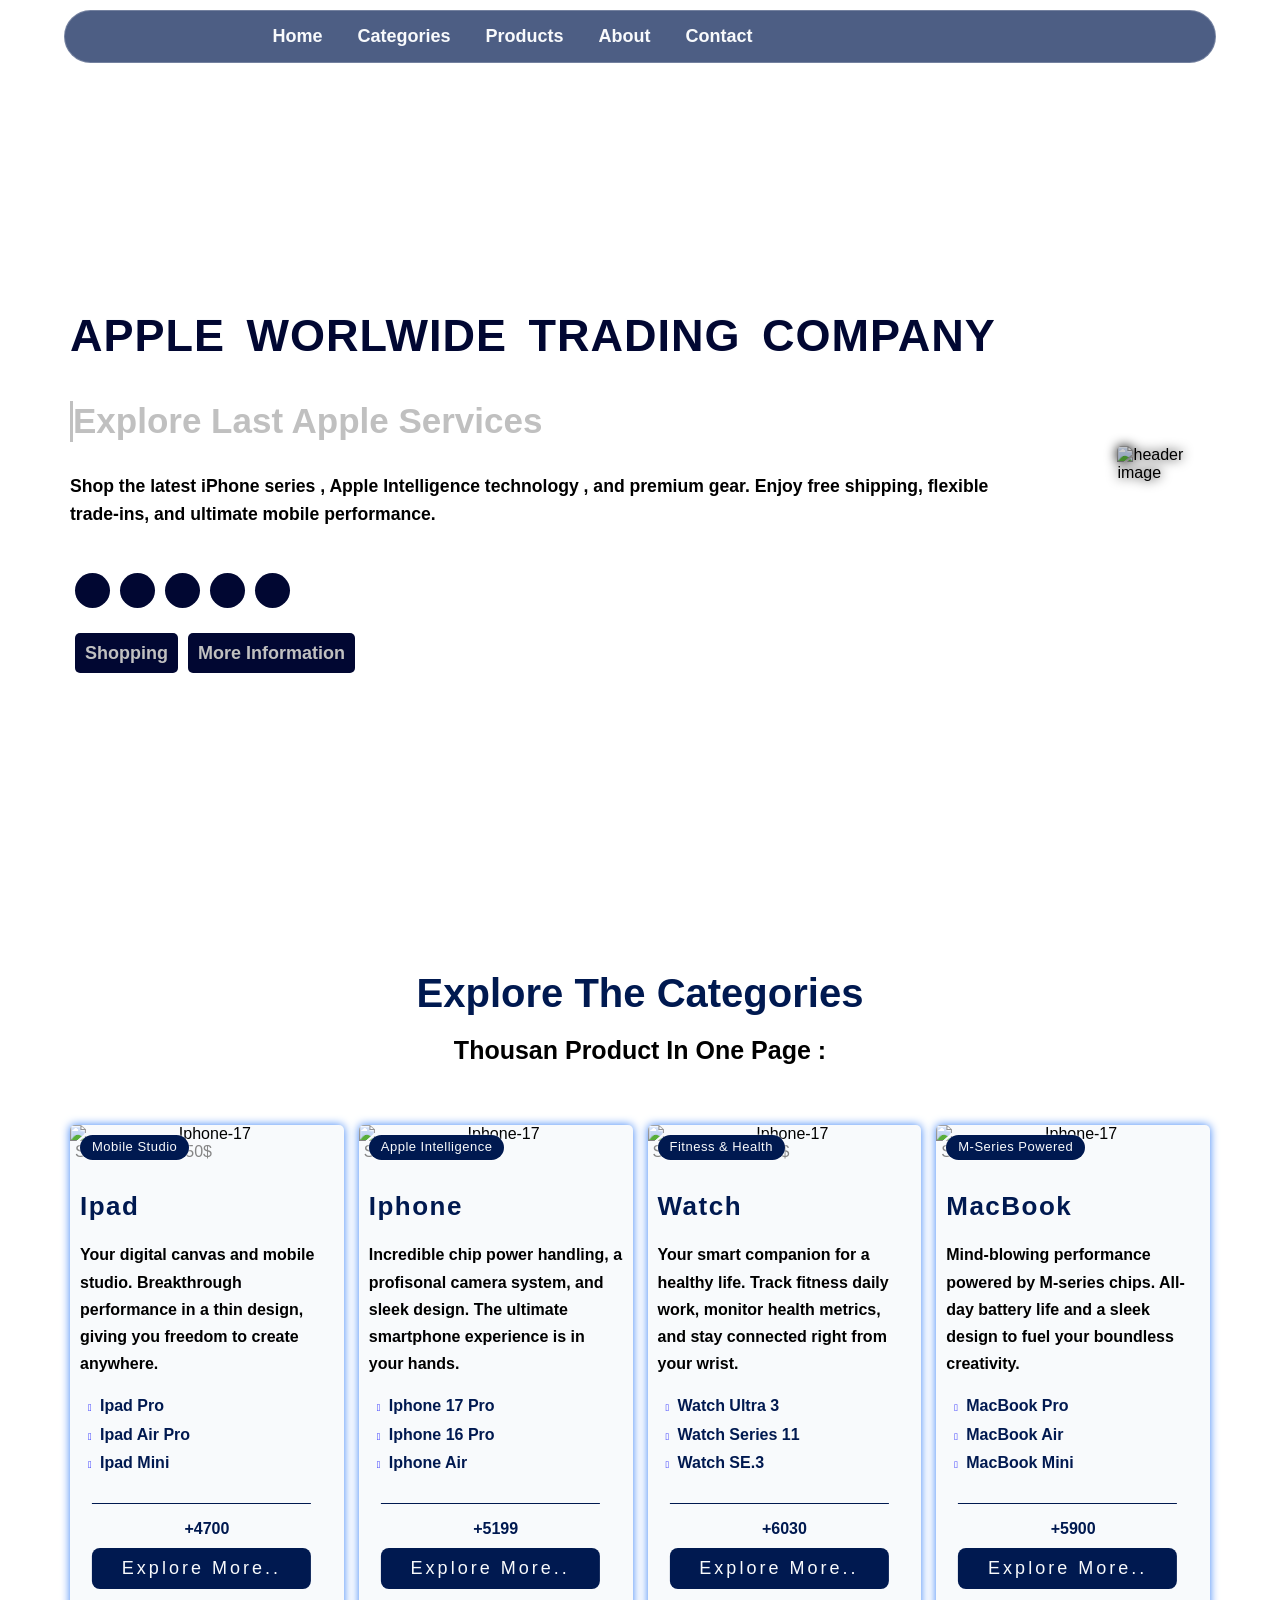
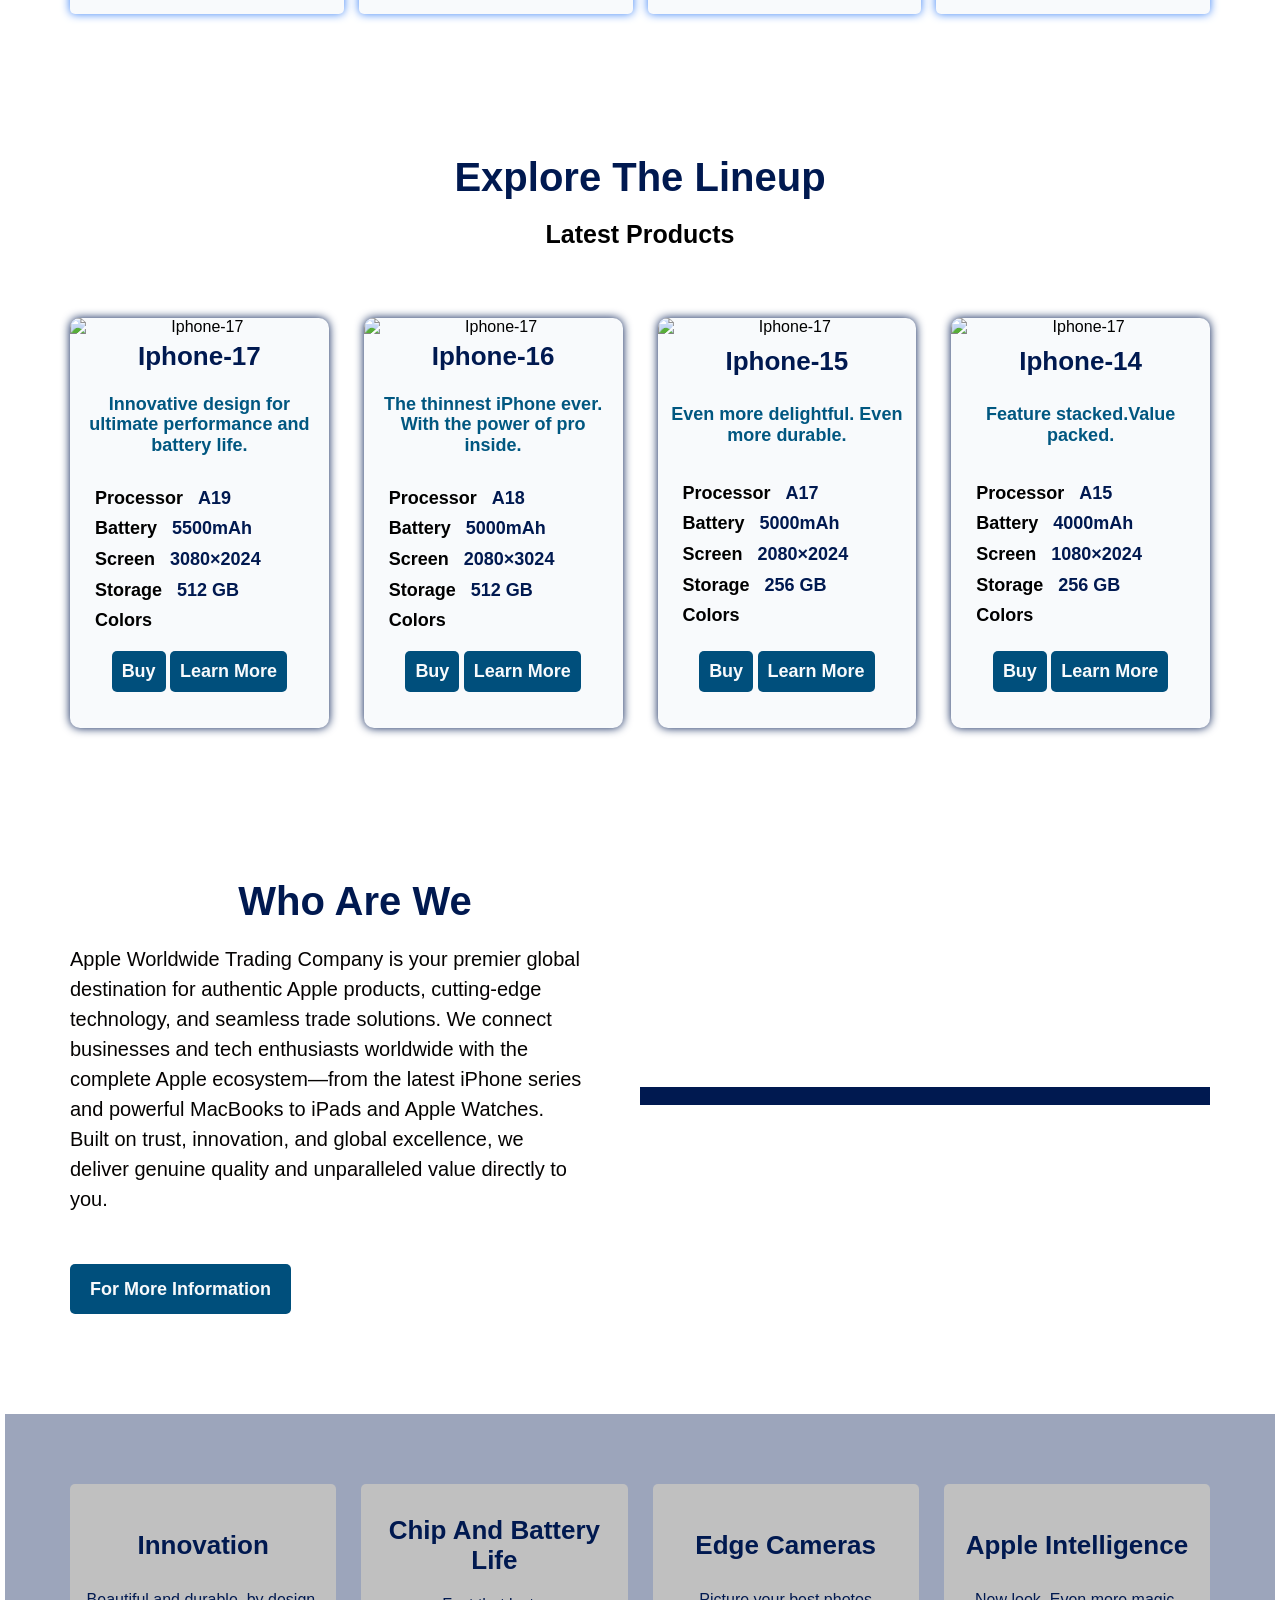
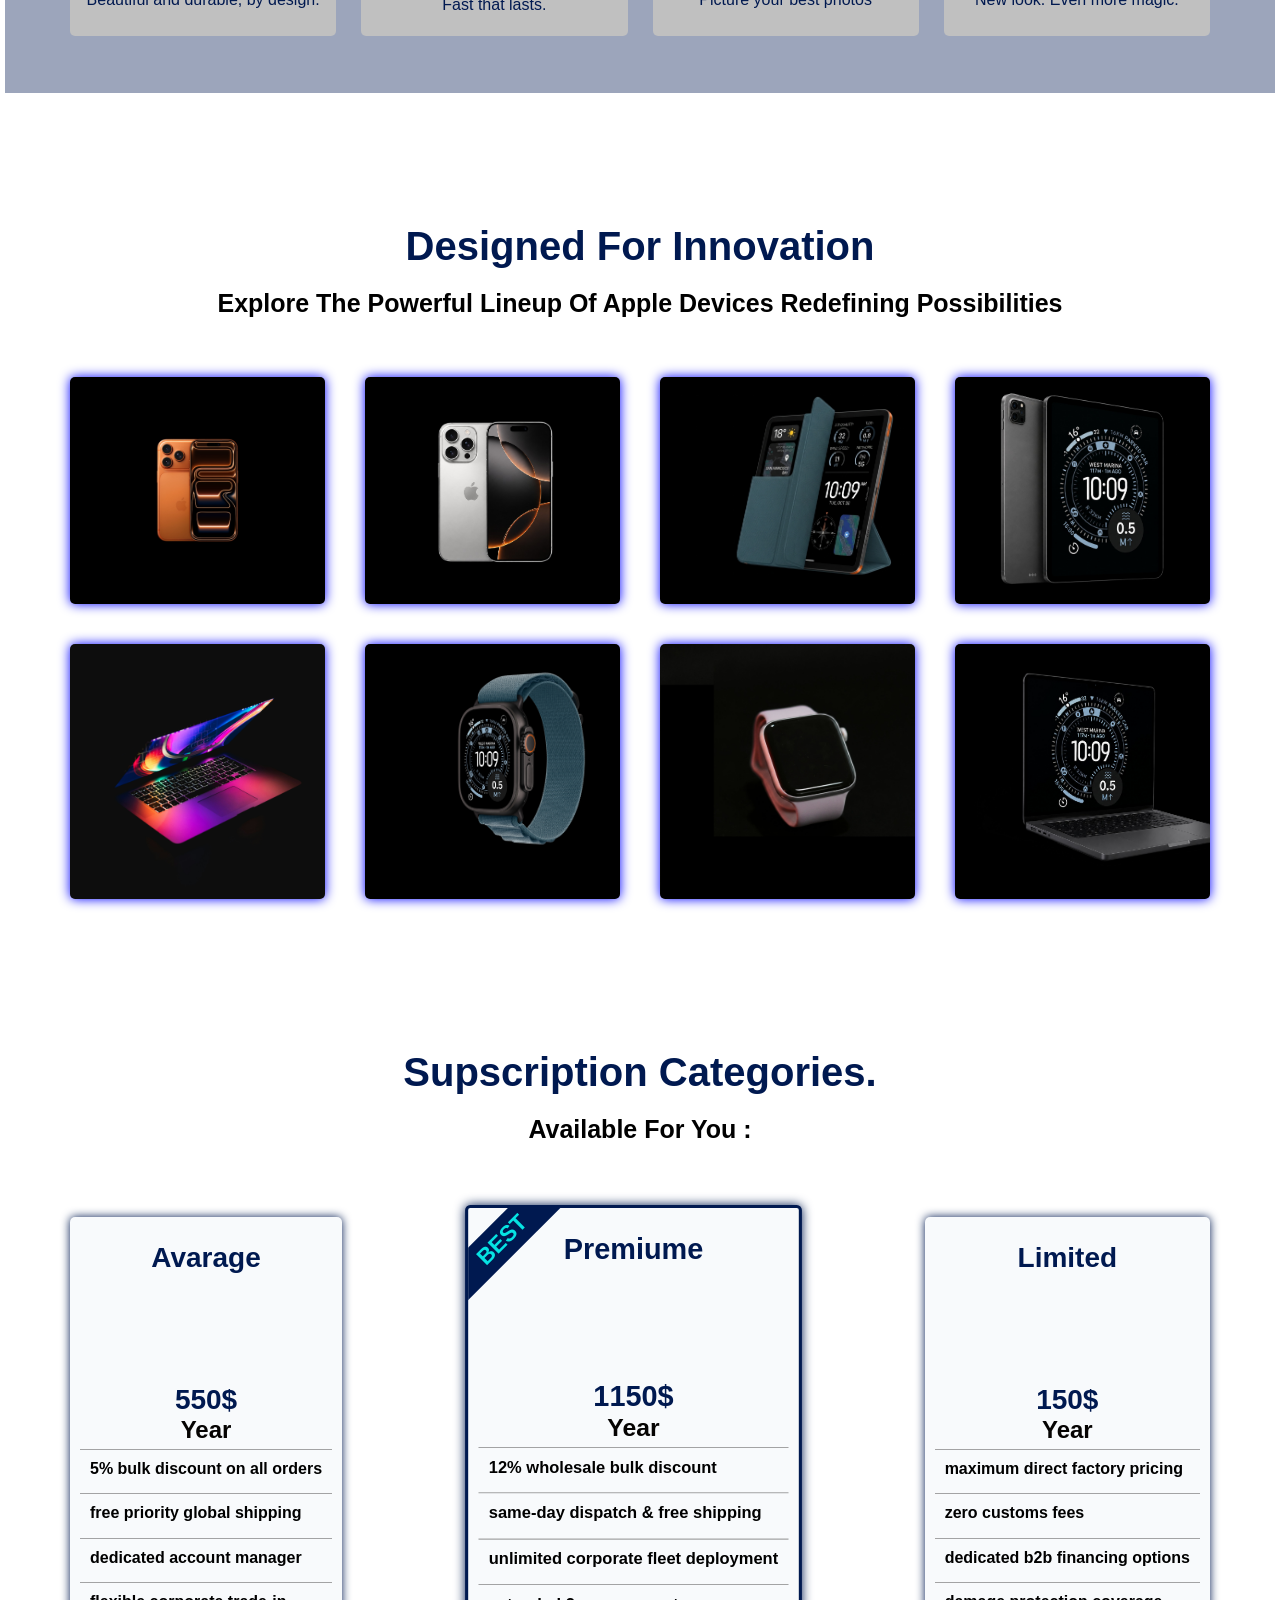
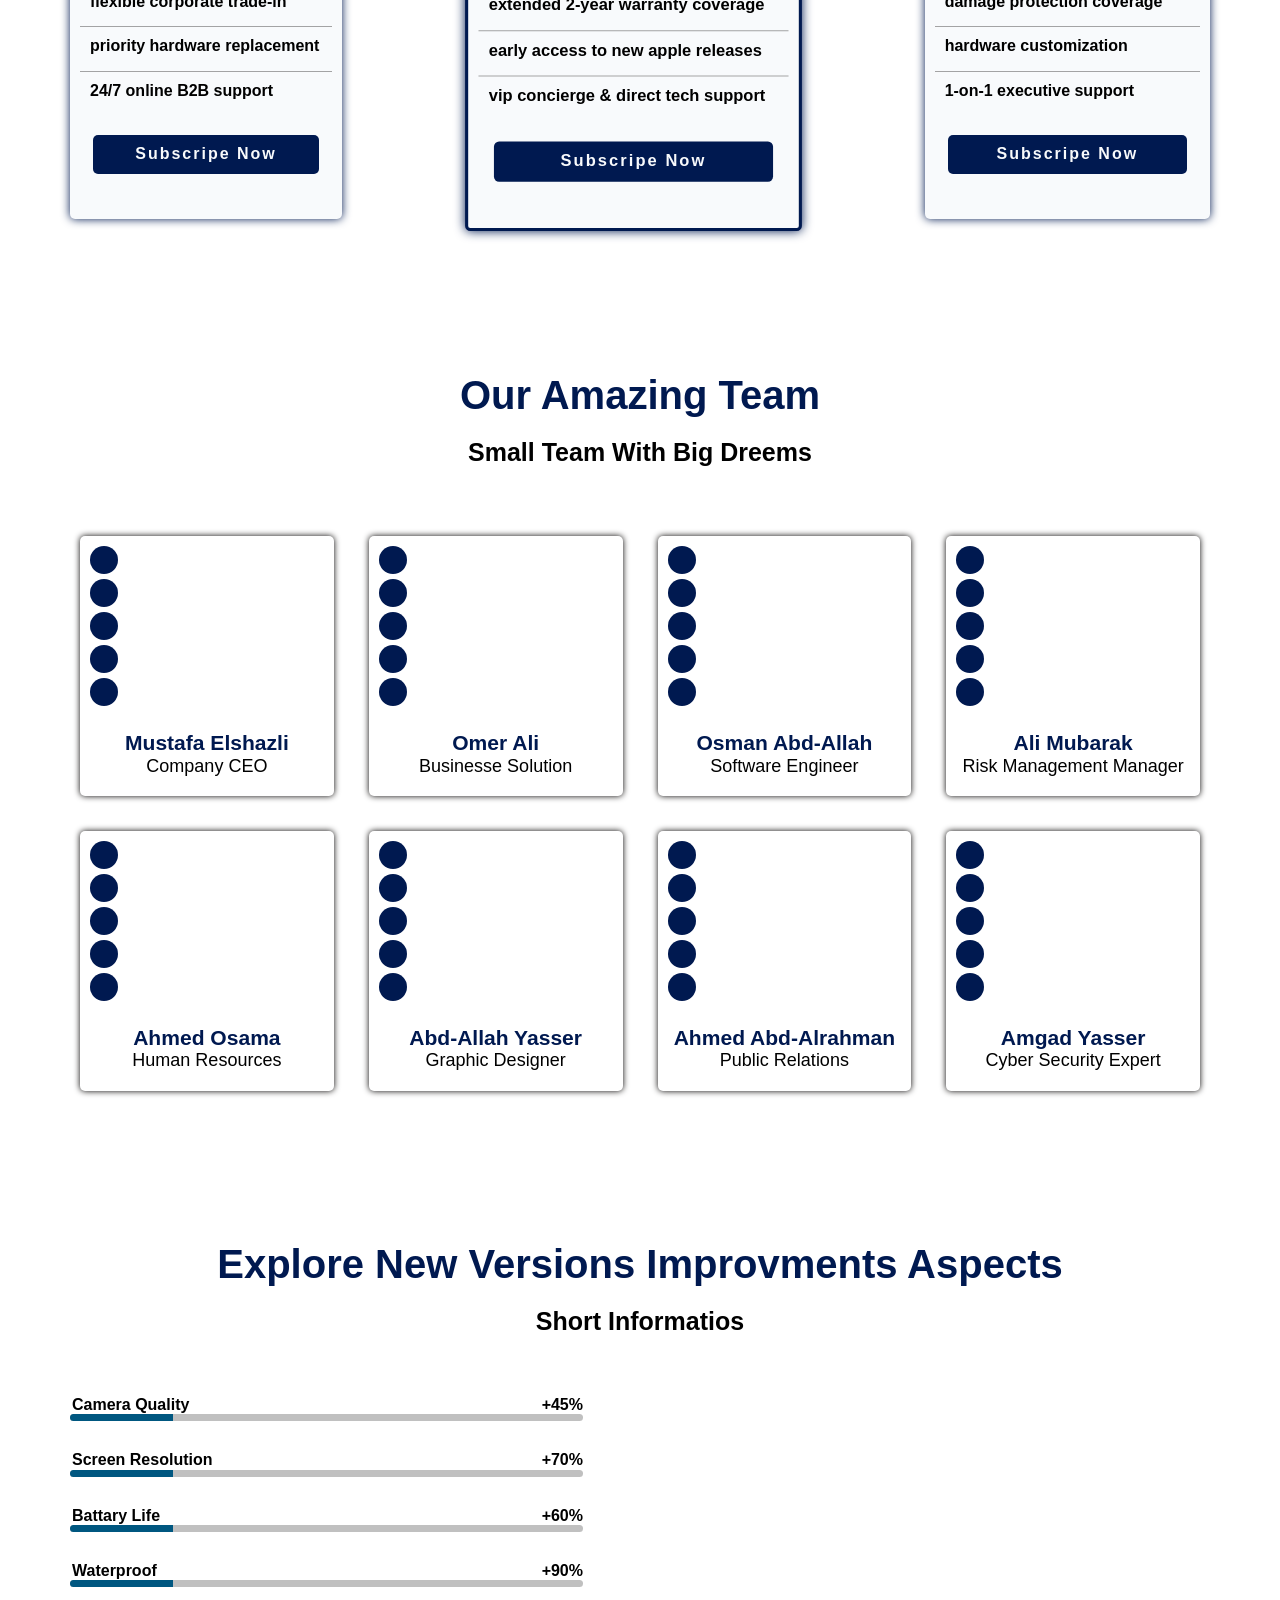
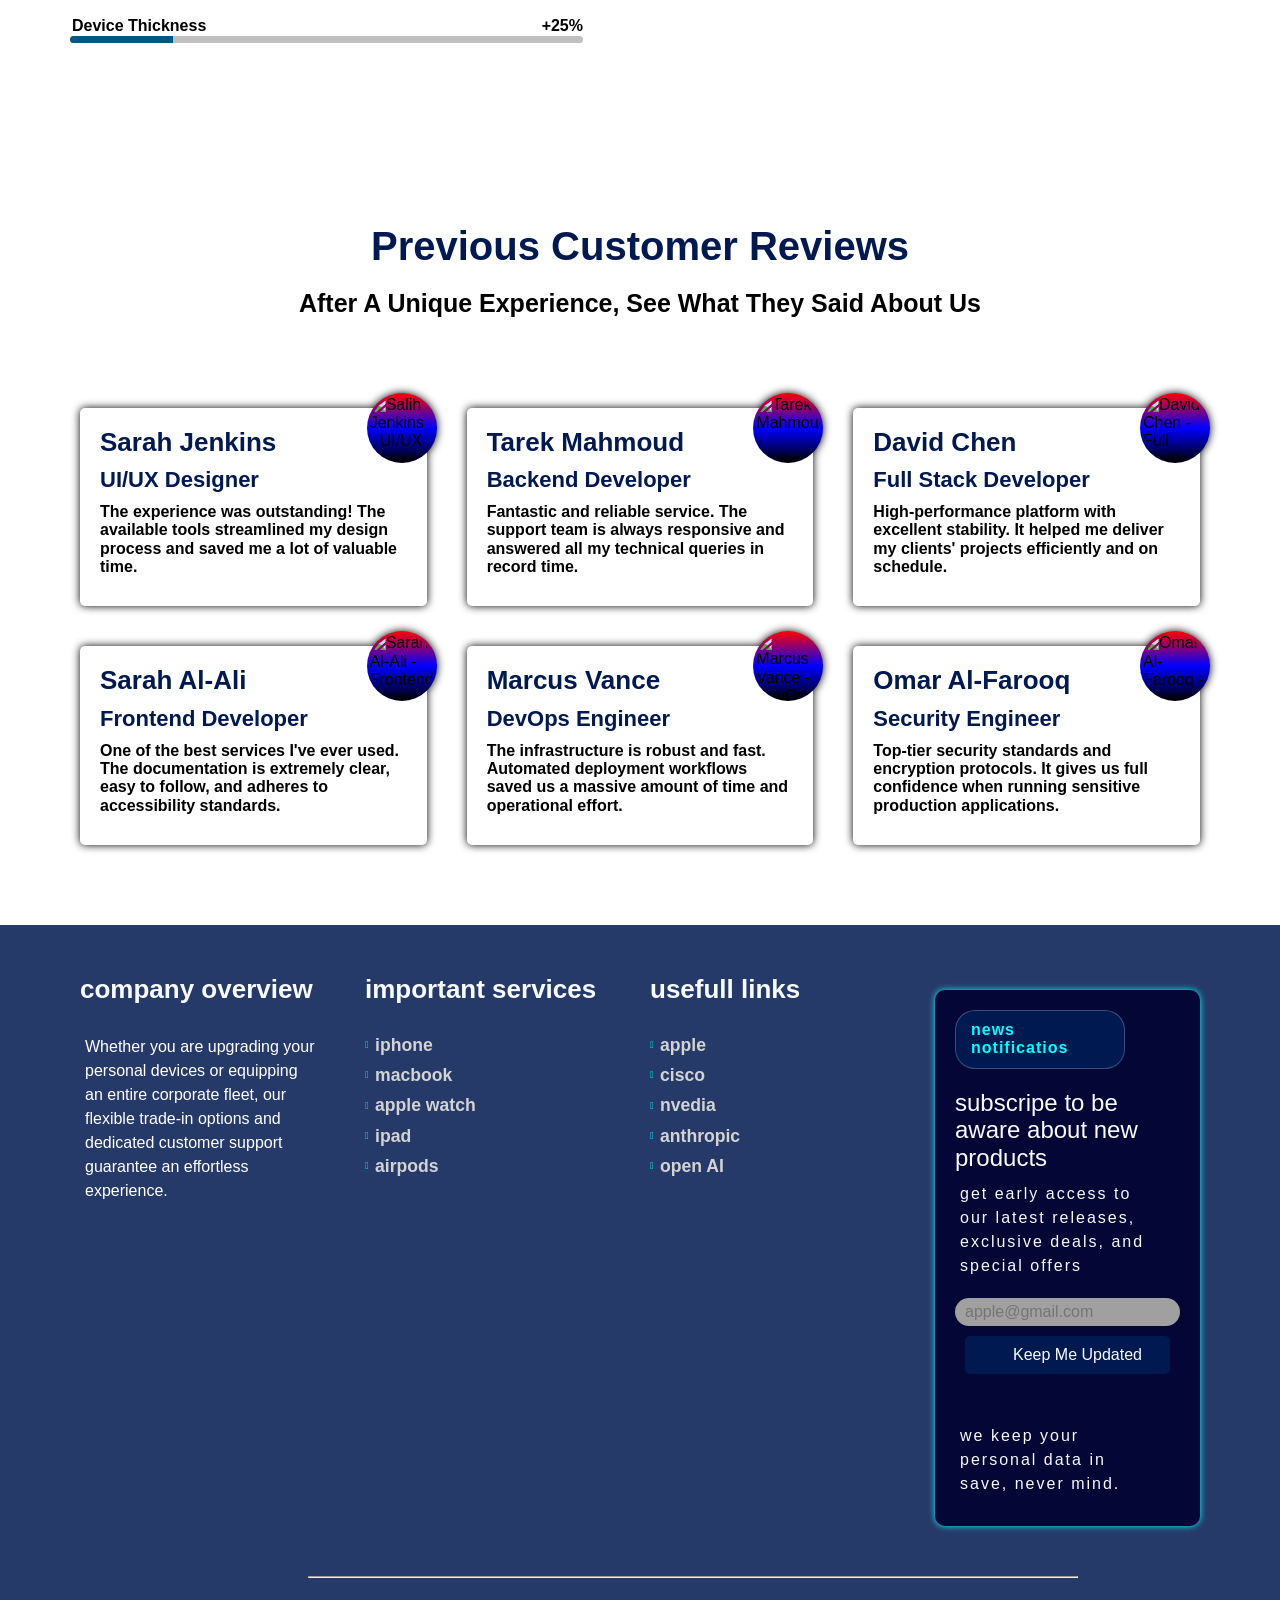
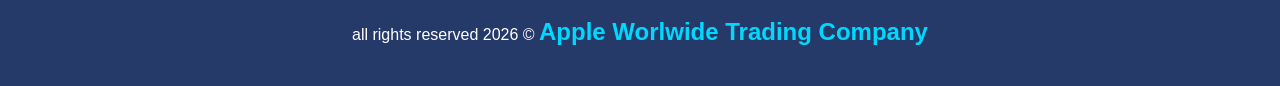
==== commit e2355bf8: "Update index.html" ====
--- a/index.html
+++ b/index.html
@@ -20,12 +20,12 @@
     <link rel="alternate" hreflang="ar" href="index-ar.html">
 
 
-    <link rel="stylesheet" href="/css/normalize.css">
+    <link rel="stylesheet" href="normalize.css">
     <link rel="stylesheet" href="/icon/css/all.min.css">
-    <link rel="stylesheet" href="/css/master.css">
-
-    <link rel="icon" href="/img/logo.png" type="image/png">
-    <link rel="apple-touch-icon" href="../img/icon.png">
+    <link rel="stylesheet" href="master.css">
+
+    <link rel="icon" href="img/logo.png" type="image/png">
+    <link rel="apple-touch-icon" href="img/icon.png">
 
     <!-- Preconnect to Google Fonts servers to download beautiful typography faster -->
     <link rel="preconnect" href="https://fonts.googleapis.com">
@@ -37,7 +37,7 @@
     <meta property="og:title" content="apple worlwide trading company">
     <meta property="og:description"
         content="Shop the latest iPhone 17 series, Apple Intelligence tech,and premium gear">
-    <meta property="og:image" content="/img/logo.png">
+    <meta property="og:image" content="img/logo.png">
     <meta property="og:url" content="https://www.appleworldwide.com">
 
     <!-- Twitter Card Meta Tags: Controls how the link looks on X/Twitter -->
@@ -45,7 +45,7 @@
     <meta name="twitter:title" content="apple worlwide trading company">
     <meta name="twitter:description"
         content="Shop the latest iPhone 17 series, Apple Intelligence tech,and premium gear">
-    <meta name="twitter:image" content="/img/logo.png">
+    <meta name="twitter:image" content="img/logo.png">
 
     <!-- SEO Robots: Permits search engines to fully index this landing page -->
     <meta name="robots" content="index, follow">
@@ -113,7 +113,7 @@
             </div>
 
             <div class="hero-img">
-                <img src="/img/iphone_16__b6tkv86m2gc2_large.jpg" alt="header image">
+                <img src="img/iphone_16__b6tkv86m2gc2_large.jpg" alt="header image">
             </div>
         </div>
         <a href="https://wa.me/+249113474646" target="_blank"><i class="fa-brands fa-whatsapp whatsapp-btn"></i></a>
@@ -130,7 +130,7 @@
             <div class="all-categories">
                 <div class="category">
                     <div class="category-version">mobile studio</div>
-                    <img src="/img/new/1787656561617_edit_259399418017307.png" alt="Iphone-17">
+                    <img src="img/new/1787656561617_edit_259399418017307.png" alt="Iphone-17">
 
                     <p class="cat-price">starting from 250$</p>
                     <h2 class="category-title">ipad</h2>
@@ -152,7 +152,7 @@
 
                 <div class="category">
                     <div class="category-version">apple intelligence</div>
-                    <img src="/img/iphone17.png" alt="Iphone-17">
+                    <img src="img/iphone17.png" alt="Iphone-17">
                     <p class="cat-price">starting from 250$</p>
                     <h2 class="category-title">iphone</h2>
 
@@ -175,7 +175,7 @@
 
                 <div class="category">
                     <div class="category-version">fitness & health</div>
-                    <img src="/img/watch.png" alt="Iphone-17">
+                    <img src="img/watch.png" alt="Iphone-17">
                     <p class="cat-price">starting from 250$</p>
                     <h2 class="category-title">watch</h2>
                     <p class="cat-info">​Your smart companion for a healthy life. Track fitness daily work, monitor health metrics,
@@ -196,7 +196,7 @@
 
                 <div class="category">
                     <div class="category-version">m-Series powered</div>
-                    <img src="/img/new/bmac.jpg" alt="Iphone-17">
+                    <img src="img/new/bmac.jpg" alt="Iphone-17">
                     <p class="cat-price">starting from 590$</p>
                     <h2 class="category-title">macBook</h2>
                     <p class="cat-info">​Mind-blowing performance powered by M-series chips. All-day battery life and a
@@ -948,4 +948,4 @@
     </script>
 </body>
 
-</html>+</html>
--- a/master.css
+++ b/master.css
@@ -0,0 +1,2313 @@
+* {
+    padding: 0;
+    margin: 0;
+    box-sizing: border-box;
+}
+
+:root {
+    --black1: #050302;
+    --black2: #080808;
+    --main-color: #001950;
+    --secondary-color: #005780;
+    --dark-color: #004f7c;
+    --light-color: #c0c0c0;
+    --soft-light: #a0a0a0;
+    /* new colors */
+    --bg-main: #0f172a;
+    --bg-card: #1e293b;
+    --text-dark: #f8fafc;
+    --text-muted: #94a3b8;
+    --border-color: #334155;
+    --secondary: #3b82f6;
+    /*  */
+    /* --gradiant: linear-gradient(to bottom, #000000, #002fff); */
+    --gradiant: linear-gradient(to bottom, red, blue, black);
+    --gradiant2: linear-gradient(to right, red, blue, black);
+}
+
+html {
+    scroll-behavior: smooth;
+}
+
+body {
+    font-family: 'IBM Plex Sans Arabic', -apple-system, BlinkMacSystemFont, "Segoe UI", Roboto, sans-serif;
+}
+
+.container {
+    padding-left: 15px;
+    padding-right: 15px;
+    margin-left: auto;
+    margin-right: auto;
+}
+
+ul {
+    list-style: none;
+}
+
+a {
+    text-decoration: none;
+}
+
+@media (max-width: 768px) {
+    .container {
+        width: 100%;
+    }
+}
+
+@media (min-width: 768px) and (max-width: 991px) {
+    .container {
+        width: 750px;
+    }
+}
+
+@media (min-width: 992px) and (max-width: 1199px) {
+    .container {
+        width: 970px;
+    }
+}
+
+@media (min-width: 1200px) {
+    .container {
+        width: 1170px;
+    }
+}
+
+/* start header style */
+/* start header style */
+
+.main-header {
+    height: 50px;
+    width: 100%;
+    /* background-color: var(--black1); */
+    background-image: url(/img/hero-back3.jpg);
+    background-position: left;
+    background-size: cover;
+    background-attachment: fixed;
+    transition: 0.5s;
+}
+
+header .container {
+    display: flex;
+    justify-content: space-between;
+    align-items: center;
+    padding: 0 20px;
+    margin-top: 10px;
+    position: fixed;
+    left: 5%;
+    right: 5%;
+    z-index: 10;
+    background: #001950b2;
+    /* background: rgba(0, 0, 0, 0.562); */
+    backdrop-filter: blur(10px);
+    border: 1px solid rgba(255, 255, 255, 0.219);
+    border-radius: 50px;
+
+    animation: dark-header linear forwards;
+    animation-timeline: scroll(root block);
+    animation-range: 90vh 100vh;
+}
+
+@keyframes dark-header {
+    to {
+        background-color: #001950e0;
+        color: var(--text-dark);
+    }
+}
+@keyframes light-header-content {
+    to {
+        color: var(--text-dark);
+    }
+}
+
+header .container .logo i {
+    font-size: 200%;
+    color: var(--black1);
+    color: rgb(1,7,50);
+    color: var(--text-dark);
+    transition: 0.6s;
+    animation: light-header-content linear forwards;
+    animation-timeline: scroll(root block);
+    animation-range: 90vh 100vh;
+}
+
+header .container .logo i:hover{
+    transform: translateY(-3px);
+    color: cyan;
+}
+
+header .container nav {
+    display: flex;
+    flex: 1;
+    justify-content: center;
+    align-items: center;
+    z-index: 101;
+}
+
+@media(max-width: 768px) {
+    header .container nav {
+        justify-content: end;
+    }
+}
+
+header .container nav ul {
+    display: flex;
+}
+
+@media(max-width: 768px) {
+    header .container nav ul {
+        display: none;
+    }
+}
+
+@media(min-width: 768px) {
+    .nav-tog {
+        display: none;
+    }
+}
+
+header .container nav ul li a {
+    display: block;
+    /* margin-top: 2px; */
+    padding: 15px 10px 15px 25px;
+    font-size: 18px;
+    font-weight: bold;
+    text-transform: capitalize;
+    color: var(--main-color);
+    color: rgb(7, 1, 43);
+    color: var(--text-dark);
+    transition: 0.3s;
+}
+
+@media(max-width: 768px) {
+    header .container nav ul li a {
+        border-bottom: 1px solid var(--black1);
+        background-color: var(--light-color);
+        color: var(--main-color);
+        color: rgb(7, 1,50);
+    }
+}
+
+header .container nav ul li a.active,
+header .container nav ul li a:hover {
+    color: var(--main-color);
+    color: darkblue;
+    transform: translateY(-2px);
+}
+
+header .container .social {
+    display: flex;
+    justify-content: space-between;
+
+}
+
+header .container .social i {
+    margin: 5px;
+    font-size: 20px;
+    display: flex;
+    width: 35px;
+    height: 35px;
+    align-items: center;
+    color: rgb(1,7,50);
+    color: var(--text-dark);
+    transition: 0.5s;
+    cursor: pointer;
+}
+
+header .container .social i:hover {
+    color: darkblue;
+    transform: translateY(-3px);
+}
+
+.social a[data-tooltip] {
+    position: relative;
+    display: inline-flex;
+    justify-content: center;
+    align-items: center;
+}
+
+.social a[data-tooltip]::after {
+    content: attr(data-tooltip);
+    position: absolute;
+    top: 107%;
+    left: 66%;
+    transform: translateX(-50%);
+    background-color: var(--main-color);
+    color: var(--text-dark);
+    padding: 7px 10px;
+    font-size: 12px;
+    /* font-family: sans-serif; */
+    white-space: nowrap;
+    border-radius: 4px;
+    box-shadow: 0px 2px 5px rgba(0, 0, 0, 0.3);
+    opacity: 0;
+    visibility: hidden;
+    transition: opacity 0.15s ease-in-out, visibility 0.15s;
+    pointer-events: none;
+    z-index: 10;
+}
+
+.social a[data-tooltip]:hover::after {
+    opacity: 1;
+    visibility: visible;
+}
+
+@media(max-width: 768px) {
+    header .container .social {
+        display: flex;
+    }
+
+    header .container .social>i {
+        visibility: hidden;
+    }
+
+    header .container .social>a {
+        display: inline-flex;
+    }
+}
+
+:lang(ar) .social a[data-tooltip]:hover::after {
+    top: 107%;
+    left: 130%;
+}
+
+:lang(en) .social a[data-tooltip]:hover::after {
+    top: 107%;
+    left: 0;
+}
+
+
+/*  */
+
+.newbtn {
+    cursor: pointer;
+    user-select: none;
+    z-index: 11;
+    position: fixed;
+    top: 26px;
+    right: 8%;
+    color: var(--text-dark);
+}
+
+.toggle-chechbox {
+    display: none;
+}
+
+@media(max-width: 768px) {
+    .container nav ul {
+        display: flex;
+        flex-direction: column;
+        position: absolute;
+        top: 100%;
+        right: 0;
+        width: 100%;
+        transition: 0.9s;
+        z-index: 1;
+    }
+
+    .container nav ul i {
+        border-radius: 10px;
+    }
+
+    header .container nav ul li a {
+        background-color: #001950e3;
+        backdrop-filter: blur(10px);
+        color: var(--text-dark);
+        border-radius: 50px;
+    }
+
+    .main-header .container nav ul li a:hover {
+        color: rgb(5, 173, 173);
+        background-color: #020e29cb;
+        transition: 0.3s;
+    }
+}
+
+.toggle-chechbox:checked~.main-header {
+    height: 310px;
+}
+
+.toggle-chechbox:checked~header .container nav ul {
+    display: initial;
+}
+
+
+@media (max-width: 768px) {
+    header .container {
+        width: 90%;
+    }
+
+     header .container .social a{
+        margin-right: 5px;
+    }
+}
+
+@media (min-width: 768px) and (max-width: 991px) {
+    header .container {
+        width: 90%;
+    }
+
+    header .container .social i {
+        margin-right: 0;
+        margin-left: 0;
+    }
+
+    header .container nav ul li a {
+        font-size: 16px;
+        text-align: center;
+    }
+}
+
+@media (min-width: 991px) {
+    header .container {
+        width: 90%;
+    }
+}
+
+
+/*====================================================*/
+/*--------------- end header style-------------------*/
+/*===================================================*/
+
+
+/* start hero style */
+/* start hero style */
+
+.hero {
+    background-image: url(/img/hero-back3.jpg);
+    background-size: cover;
+    background-attachment: fixed;
+    height: calc(100vh - 50px);
+}
+
+.hero .container {
+    /* backdrop-filter: blur(10px); */
+    display: flex;
+    justify-content: space-between;
+    align-items: center;
+    height: 92vh;
+}
+
+.hero .container .hero-img img {
+    width: 100%;
+    border-radius: 25px;
+    filter: drop-shadow(0px 0px 6px black) brightness(0.8);
+}
+
+.hero .container .hero-title {
+    margin: 60px 10px 40px 0;
+    color: var(--black1);
+    color: rgb(1,7,50);
+    font-size: 45px;
+    letter-spacing: 1px;
+    text-transform: uppercase;
+    /* font-family: serif; */
+    font-weight: 800;
+    word-spacing: 8px;
+    filter: drop-shadow(0 -1px 0 var(--text-dark));
+}
+
+.hero .container .hero-info {
+    color: black;
+    font-weight: bold;
+}
+
+.hero .container .hero-info h2 {
+    color: var(--light-color);
+    font-size: 30px;
+    text-transform: capitalize;
+    margin-bottom: 20px;
+    /* font-family: serif; */
+    font-weight: 900;
+}
+
+.hero .container .hero-info p {
+    color: var(--light-color);
+    color: black;
+    font-size: 1rem;
+    /* font-family: sans-serif; */
+    line-height: 1.6;
+    margin-bottom: 40px;
+    margin-top: 30px;
+    width: 90%;
+}
+
+.hero .container .social {
+    display: flex;
+}
+
+.hero .container .social i {
+    margin: 5px;
+    font-size: 17px;
+    display: flex;
+    width: 35px;
+    height: 35px;
+    background-color: rgb(1,7,50);
+    border-radius: 50%;
+    justify-content: center;
+    align-items: center;
+    color: var(--light-color);
+    transition: 0.6s;
+    cursor: pointer;
+}
+
+.hero .container .hero-info .call {
+    display: flex;
+    justify-content: start;
+    margin-top: 15px;
+}
+
+.hero .container .hero-info .call button {
+    margin: 5px;
+    font-size: 18px;
+    font-weight: 800;
+    background-color: rgb(1,7,50);
+    color: var(--light-color);
+    border-radius: 5px;
+    padding: 10px 10px;
+    text-transform: capitalize;
+    transition: 0.3s;
+    cursor: pointer;
+    border: none;
+}
+
+.hero .container .hero-info .call button:hover {
+    transition: 0.3s;
+    cursor: pointer;
+    background-color: var(--main-color);
+    color: var(--light-color);
+}
+
+.hero .container .social i:hover {
+    transition: 0.3s;
+    cursor: pointer;
+    background-color: rgb(1,7,50);
+    color:cyan;
+}
+
+@media(max-width: 768px) {
+    .hero {
+        height: calc(100vh - 50px);
+    }
+}
+
+@media(max-width: 768px) {
+    .hero .container {
+        flex-direction: column-reverse;
+    }
+}
+
+/* start animation in small screens */
+@media(max-width: 768px) {
+    .hero .container .hero-img img {
+        max-width: 180px;
+        margin: 20px 0 10px 0;
+        border-radius: 5px;
+        /* filter: drop-shadow(0px 0px 3px brightness(1.1); */
+        animation: floatImage 4s ease-in-out infinite;
+    }
+
+    /* change hero img position with x,y,z acces  */
+    @keyframes floatImage {
+        0% {
+            transform: translate(0);
+        }
+
+        50% {
+            transform: translate3d(-5px, 10px, 10px);
+            transform: translate(-10px);
+        }
+
+        100% {
+            transform: translate(0);
+        }
+    }
+
+    .hero .container .hero-title {
+        font-size: 32px;
+        text-align: center;
+        margin: 0px 10px 20px 10px;
+        color: var(--main-color);
+    }
+
+    .hero .container .hero-info h2 {
+        font-size: 25px;
+        overflow: hidden;
+        white-space: nowrap;
+        border-left: 3px solid;
+        text-align: left;
+        animation:
+            typeAndErase 4s steps(30, end) infinite,
+            blink-caret 0.90s step-end infinite;
+    }
+
+    /* make short company discrption is dynamic*/
+    .hero .container .hero-info h2::before {
+        content: "Explore last apple services";
+        animation: changeText 11s infinite step-end;
+    }
+
+    /* border-left is blinking like typing cursor */
+    @keyframes blink-caret {
+
+        from,
+        to {
+            border-color: transparent;
+        }
+
+        10% {
+            border-color: var(--main-color);
+        }
+    }
+
+    /* configur dynamic typing and erasing */
+    @keyframes typeAndErase {
+
+        0%,
+        20% {
+            width: 0;
+        }
+
+        40%,
+        60% {
+            width: 100%;
+        }
+
+        80%,
+        100% {
+            width: 0;
+        }
+    }
+
+    /* short sentenses for descrption company services */
+    @keyframes changeText {
+
+        0%,
+        20% {
+            content: "Explore best apple services";
+        }
+
+        40%,
+        60% {
+            content: "Explore best amzone services";
+        }
+
+        80%,
+        100% {
+            content: "Explore best sheIn services";
+        }
+    }
+
+    .hero .container .hero-info p {
+        /* font-family: serif; */
+        width: 100%;
+        line-height: 1.4;
+        margin-bottom: 20px;
+        margin-top: 20px;
+        text-align: left;
+    }
+}
+
+/* start animation in small screens */
+
+
+/* start animation in large screens */
+@media(min-width: 768px) {
+    .hero .container .hero-img img {
+        max-width: 450px;
+        margin: 20px 0;
+        border-radius: 5px;
+        /* filter: drop-shadow(0px 0px 5px var(--black1)) brightness(1.1); */
+        animation: floatImage 4s ease-in-out infinite;
+    }
+
+    /* change hero img position with x,y,z acces  */
+    @keyframes floatImage {
+        0% {
+            transform: translate(0);
+        }
+
+        50% {
+            transform: translate3d(-5px, 10px, 10px);
+            transform: translate(-10px);
+        }
+
+        100% {
+            transform: translate(0);
+        }
+    }
+
+    .hero .container .hero-info h2 {
+        font-size: 35px;
+        overflow: hidden;
+        white-space: nowrap;
+        border-left: 3px solid;
+        text-align: left;
+        animation:
+            typeAndErase 4s steps(30, end) infinite,
+            blink-caret 0.90s step-end infinite;
+    }
+
+    /* make short company discrption is dynamic*/
+    .hero .container .hero-info h2::before {
+        content: "Explore last apple services";
+        animation: changeText 11s infinite step-end;
+    }
+
+    /* border-left is blinking like typing cursor */
+    @keyframes blink-caret {
+
+        from,
+        to {
+            border-color: transparent;
+        }
+
+        10% {
+            border-color: var(--main-color);
+        }
+    }
+
+    /* configur dynamic typing and erasing */
+    @keyframes typeAndErase {
+
+        0%,
+        20% {
+            width: 0;
+        }
+
+        40%,
+        60% {
+            width: 100%;
+        }
+
+        80%,
+        100% {
+            width: 0;
+        }
+    }
+
+    /* short sentenses for descrption company services */
+    @keyframes changeText {
+
+        0%,
+        20% {
+            content: "Explore best apple services";
+        }
+
+        40%,
+        60% {
+            content: "Explore best amzone services";
+        }
+
+        80%,
+        100% {
+            content: "Explore best sheIn services";
+        }
+    }
+
+    .hero .container .hero-info p {
+        font-size: 1.1rem;
+        /* font-family: serif; */
+    }
+}
+
+/* end animation in large screens */
+
+@media(max-width: 768px) {
+    .hero .container .social {
+        display: flex;
+        justify-content: center;
+    }
+
+    .hero .container .hero-info .call {
+        display: flex;
+        justify-content: center;
+    }
+
+    .hero .container .hero-info .call button {
+        border: 1px solid var(--main-color);
+        border-radius: 10px;
+    }
+}
+
+/* 
+
+*/
+.back-to-top {
+    background-color: var(--secondary);
+    color: var(--text-dark);
+    width: 30px;
+    height: 30px;
+    border-radius: 50%;
+    display: flex;
+    justify-content: center;
+    align-items: center;
+    position: fixed;
+    top: 85%;
+    left: 1%;
+    z-index: 50;
+    animation: float-btn 4s ease-in-out infinite, show-btn linear forwards;
+    animation-timeline: auto, scroll(root block);
+    animation-range: normal, 20vh;
+    visibility: hidden;
+}
+
+.whatsapp-btn {
+    position: fixed;
+    color: var(--text-dark);
+    background-color: #25d366;
+    border-radius: 50%;
+    width: 30px;
+    height: 30px;
+    display: flex;
+    justify-content: center;
+    align-items: center;
+    top: 92%;
+    left: 1%;
+    z-index: 50;
+    animation: float-btn 4s ease-in-out infinite, show-btn linear forwards;
+    animation-timeline: auto, scroll(root block);
+    animation-range: normal, 20vh;
+    visibility: hidden;
+}
+
+@keyframes show-btn {
+    to {
+        visibility: visible;
+    }
+
+}
+
+@keyframes float-btn {
+    0% {
+        transform: translate(0);
+    }
+
+    50% {
+        transform: translateY(-1px);
+        scale: 1.1;
+        filter: drop-shadow(0 0 3px black);
+    }
+
+    100% {
+        transform: translate(0);
+    }
+}
+
+/* ============================================================= */
+/*                          end hero style                       */
+/*===============================================================*/
+
+/* ============================================================= */
+/*                        start catecories style                 */
+/*===============================================================*/
+
+.categories {
+    padding: 70px 5px;
+}
+
+.categories .all-categories {
+    display: grid;
+    grid-template-columns: repeat(auto-fill, minmax(250px, 1fr));
+    gap: 15px;
+}
+
+.categories .all-categories .category {
+    background-color: var(--text-dark);
+    padding-bottom: 15px;
+    text-align: center;
+    cursor: pointer;
+    border-radius: 5px;
+    transition: 0.3s;
+    position: relative;
+    filter: drop-shadow(0 0 5px var(--secondary));
+    overflow: hidden;
+    display: flex;
+    flex-direction: column;
+    justify-content: space-between;
+}
+
+.categories .all-categories .category:hover {
+    transform: scale(1.01);
+    overflow: hidden;
+}
+
+.category-version {
+    position: absolute;
+    top: 10px;
+    left: 10px;
+    background: var(--main-color);
+    color: var(--text-dark);
+    filter: drop-shadow(0 0 1px white);
+    padding: 5px 12px;
+    border-radius: 20px;
+    font-size: 13px;
+    /* font-family: Inter; */
+    text-transform: capitalize;
+    letter-spacing: 0.5px;
+}
+
+.categories .all-categories .category img {
+    width: 100%;
+}
+
+.categories .all-categories .category .category-title {
+    color: var(--main-color);
+    margin: 20px 10px;
+    /* font-family: serif; */
+    text-transform: capitalize;
+    letter-spacing: 1.5px;
+    font-size: 26px;
+    text-align: left;
+}
+
+.categories .all-categories .category .cat-info {
+    /* font-family: Inter; */
+    font-weight: bold;
+    line-height: 1.7;
+    padding: 0 10px 10px 10px;
+    margin-bottom: 5px;
+    text-align: left;
+}
+
+.categories .all-categories .category .cat-price {
+    color: rgb(133, 133, 133);
+    text-align: left;
+    padding-left: 5px;
+    margin-bottom: 10px;
+    /* font-family: serif; */
+    text-transform: capitalize;
+}
+
+.category-price {
+    display: flex;
+    justify-content: space-around;
+    align-items: start;
+    flex-direction: column;
+    margin-bottom: 25px;
+    padding: 0 25px;
+}
+
+.category-price a {
+    color: var(--main-color);
+    text-transform: capitalize;
+    margin: 5px;
+    position: relative;
+    transition: 0.3s;
+    font-weight: bold;
+}
+
+.category-price a::after {
+    content: "\f0da";
+    position: absolute;
+    font-family: "Font Awesome 5 Free";
+    font-weight: 900;
+    font-size: 10px;
+    color: blue;
+    top: 5px;
+    left: -12px;
+    /* transform: translateY(-50%); */
+}
+
+.category-price a:hover {
+    color: var(--secondary);
+    transform: translateX(2px);
+}
+
+/* .category-price div :last-child{
+    color: var(--secondary-color);
+    font-weight: 700;
+    text-decoration: line-through;
+}
+
+.category-price div :first-child{
+    font-weight: bold;
+} */
+
+/* .category-price :last-child{
+    color: var(--main-color);
+    font-weight: 800;
+    font-size: 17px;
+} */
+
+.categories .all-categories .category hr {
+    width: 80%;
+    transform: translate(10%);
+    margin-bottom: 16px;
+    border: none;
+    height: 1px;
+    background-color: var(--main-color);
+}
+
+.categories .all-categories .category .category-info {
+    color: var(--main-color);
+    font-weight: bold;
+}
+
+.categories .all-categories .category .category-details {
+    color: var(--text-dark);
+    background-color: var(--main-color);
+    border: none;
+    border-radius: 8px;
+    /* font-family: serif; */
+    text-transform: capitalize;
+    letter-spacing: 3px;
+    font-size: 18px;
+    width: 80%;
+    transform: translateX(10%);
+    padding: 10px 20px;
+    margin: 10px 0;
+    cursor: pointer;
+    transition: 0.5s;
+    
+}
+
+.categories .all-categories .category .category-details:hover {
+    filter: brightness(2) drop-shadow(0 0 2px black);
+}
+
+@media(max-width: 559px) {
+    .categories .all-categories .category {
+        margin: 30px 60px;
+        padding: 0 0;
+        width: auto;
+    }
+}
+
+
+/* ============================================================= */
+/*                         end catecories style                  */
+/*===============================================================*/
+
+/* ============================================================= */
+/*                        start services style                   */
+/*===============================================================*/
+
+.services {
+    background-color: white;
+    padding: 70px 0;
+}
+
+.section-title {
+    /* font-family: serif; */
+    text-align: start;
+    font-size: 40px;
+    color: var(--main-color);
+    margin-bottom: 20px;
+    text-transform: capitalize;
+    text-align: center;
+}
+
+
+.section-desc {
+    text-align: center;
+    font-size: 25px;
+    font-weight: 700;
+    margin-bottom: 60px;
+    /* font-family: serif; */
+    text-transform: capitalize;
+}
+
+.all-services {
+    display: grid;
+    grid-template-columns: repeat(auto-fill, minmax(250px, 1fr));
+    gap: 35px;
+}
+
+.all-services .service {
+    background-color: var(--text-dark);
+    padding: 0 0;
+    margin: 10px 0;
+    text-align: center;
+    position: relative;
+    cursor: pointer;
+    transition: 0.5s;
+    filter: drop-shadow(0px 0px 5px var(--main-color));
+    border-radius: 10px;
+    overflow: hidden;
+    display: flex;
+    flex-direction: column;
+    justify-content: space-between;
+}
+
+.all-services .service:hover {
+    scale: 1.01;
+}
+
+.all-services .service::before {
+    content: "";
+    position: absolute;
+    top: 0;
+    left: 0;
+    width: 3px;
+    height: 0;
+    background-color: var(--main-color);
+
+}
+
+.all-services .service::after {
+    content: "";
+    position: absolute;
+    bottom: 0;
+    right: 0;
+    width: 2px;
+    height: 0%;
+    background-color: var(--main-color);
+    text-align: end;
+
+}
+
+.all-services .service:hover::before {
+    height: 100%;
+    transition: 0.4s;
+}
+
+.all-services .service:hover::after {
+    height: 100%;
+    transition: 0.8s;
+}
+
+.servic-header {
+    color: var(--main-color);
+    /* font-family: serif; */
+    font-size: 26px;
+    margin-top: 5px;
+}
+
+.small {
+    margin: 22px 5px;
+    padding: 0 5px;
+    font-weight: bold;
+    font-size: 18px;
+    color: var(--secondary-color);
+    /* font-family: serif; */
+}
+
+.servic-detail {
+    text-align: left;
+    font-weight: bold;
+    padding: 0 25px;
+    /* font-family: serif; */
+}
+
+.product-ul {
+    /* font-family: serif; */
+    font-size: 18px;
+    margin-top: 10px;
+    text-transform: capitalize;
+}
+
+.product-ul li {
+    margin-bottom: 10px;
+}
+
+.product-ul li i {
+    color: var(--secondary);
+    width: 35px;
+    height: 35px;
+    border-radius: 50%;
+}
+
+.product-ul li span {
+    padding-left: 10px;
+    color: var(--main-color);
+}
+
+.nested-pr-ul li {
+    transition: 0.4s;
+}
+
+.nested-pr-ul li:hover {
+    color: var(--main-color);
+}
+
+.nested-pr-ul {
+    position: relative;
+    right: 90px;
+    transition: 0.5s;
+    color: var(--secondary);
+}
+
+.color-li:hover .nested-pr-ul {
+    padding-top: 5px;
+    padding-bottom: 15px;
+    right: -20%;
+    display: flex;
+}
+
+.red-icon{
+    color: var(--main-color);
+    transition: 0.5s;
+}
+
+.nested-pr-ul .red-icon:hover{
+    color: red;
+    scale: 1.3;
+}
+.blue-icon{
+    color: var(--main-color);
+    transition: 0.5s;
+}
+
+.nested-pr-ul .blue-icon:hover{
+    color: magenta;
+    scale: 1.3;
+}
+.black-icon{
+    color: var(--main-color);
+    transition: 0.5s;
+}
+
+.nested-pr-ul .black-icon:hover{
+    color: blue;
+    scale: 1.3;
+}
+
+.service-btn {
+    padding: 10px;
+    /* margin-top: 10%; */
+    margin-bottom: 10%;
+}
+
+.service-btn button {
+    font-size: 18px;
+    font-weight: 800;
+    /* font-family: serif; */
+    background-color: var(--dark-color);
+    color: var(--text-dark);
+    border-radius: 5px;
+    padding: 10px 10px;
+    text-transform: capitalize;
+    transition: 0.6s;
+    cursor: pointer;
+    border: none;
+}
+
+.service-btn button:hover {
+    transition: 0.3s;
+    cursor: pointer;
+    background-color: var(--main-color);
+    color: cyan;
+}
+
+@media(max-width: 579px) {
+    .all-services .service {
+        margin: 30px 60px;
+        padding: 0 0;
+    }
+}
+
+
+/* ============================================================= */
+/*                        end services style                     */
+/*===============================================================*/
+
+
+/* ============================================================= */
+/*                         start about style                     */
+/*===============================================================*/
+
+.about {
+    margin-top: 20px;
+    padding: 50px 0;
+    /* font-family: sans; */
+    background-color: white;
+}
+
+.about .container {
+    display: flex;
+    justify-content: space-between;
+    align-items: center;
+}
+
+.about-img,
+.about-info {
+    width: 50%;
+    position: relative;
+}
+
+.about p {
+    color: var(--black1);
+    font-size: 20px;
+    margin-bottom: 50px;
+    line-height: 1.5;
+    width: 90%;
+    text-align: left;
+}
+
+.about button {
+    font-size: 18px;
+    font-weight: 800;
+    /* font-family: serif; */
+    background-color: var(--dark-color);
+    color: var(--text-dark);
+    border-radius: 5px;
+    padding: 15px 20px;
+    text-transform: capitalize;
+    transition: 0.3s;
+    cursor: pointer;
+    border: none;
+    position: relative;
+    overflow: hidden;
+    z-index: 1;
+}
+
+.about button::before {
+    position: absolute;
+    content: "";
+    background-color: var(--main-color);
+    top: 0;
+    left: 0;
+    width: 0;
+    height: 100%;
+    transition: 0.5s;
+    z-index: -1;
+}
+
+.about button:hover::before {
+    width: 50%;
+}
+
+.about button::after {
+    position: absolute;
+    content: "";
+    background-color: var(--main-color);
+    top: 0;
+    right: 0;
+    width: 0;
+    height: 100%;
+    transition: 0.5s;
+    z-index: -1;
+}
+
+.about button:hover::after {
+    width: 50%;
+}
+
+.about button:hover {
+    filter: drop-shadow(0px 0px 5px var(--main-color));
+}
+
+.about .about-img {
+    background-color: var(--main-color);
+}
+
+.about .about-img img {
+    transform: translate(8px, -7px);
+    width: 100%;
+
+}
+
+@media(max-width: 768px) {
+    .about .container {
+        flex-direction: column;
+        text-align: center;
+    }
+
+    .about-img,
+    .about-info {
+        width: 100%;
+        padding: 0 20px;
+    }
+
+    .about p {
+        width: 100%;
+    }
+
+    .about button {
+        margin: 20px 0;
+    }
+
+    .about .about-img {
+        background-color: var(--black1);
+        width: 80%;
+        margin-top: 30px;
+    }
+
+    .about .about-img img {
+        transform: translate(-11px, -10px);
+        width: 115%;
+
+    }
+
+}
+
+/* ============================================================= */
+/*                          end about style                       */
+/*===============================================================*/
+
+
+/* ============================================================= */
+/*                         start statistic style                 */
+/*===============================================================*/
+
+.statistics {
+    margin: 50px 5px;
+    padding: 70px 0;
+    background-image: url(/img/new/back7.jpg);
+    background-size: cover;
+    background-position: center;
+    background-attachment: fixed;
+    position: relative;
+}
+
+.statistics .overlay {
+    position: absolute;
+    top: 0;
+    left: 0;
+    width: 100%;
+    height: 100%;
+    background-color: #00195063;
+}
+
+.statistics .container {
+    display: grid;
+    grid-template-columns: repeat(auto-fill, minmax(250px, 1fr));
+    gap: 25px;
+}
+
+.statistics .container .stat {
+    background-color: var(--light-color);
+    color: var(--main-color);
+    text-align: center;
+    padding: 20px 10px;
+    border-radius: 5px;
+    cursor: pointer;
+    transition: 0.3s;
+    height: 110%;
+    display: flex;
+    flex-direction: column;
+    justify-content: space-around;
+    align-items: center;
+    z-index: 1;
+}
+
+.statistics .container .stat h3 {
+    font-size: 26px;
+    /* font-family: serif; */
+    text-transform: capitalize;
+    margin: 5px 0 15px 0;
+}
+
+.statistics .container .stat i {
+    font-size: 25px;
+}
+
+.statistics .container .stat:hover {
+    transition: 0.3s;
+    filter: contrast(1.2) brightness(1.1) drop-shadow(1px 1px 10px var(--main-color));
+}
+
+@media(max-width: 768px) {
+    .statistics .container .stat {
+        margin: 0 20px;
+        padding: 16px 17px;
+    }
+}
+
+
+/* ============================================================= */
+/*                         start statistic style                 */
+/*===============================================================*/
+
+
+/* ============================================================= */
+/*                         start portfolio style                  */
+/*===============================================================*/
+
+.porfolio {
+    padding: 80px 0;
+    background-color: white;
+}
+
+.porfolio .container .porfolio-container {
+    display: grid;
+    grid-template-columns: repeat(auto-fill, minmax(250px, 1fr));
+    gap: 40px;
+}
+
+.porfolio .container .porfolio-container .box {
+    width: 100%;
+    height: 100%;
+    text-align: center;
+    padding: 0;
+    display: flex;
+    flex-direction: column;
+    justify-content: center;
+    align-items: center;
+    position: relative;
+    overflow: hidden;
+    background-color: var(--main-color);
+    filter: drop-shadow(0 0 6px blue);
+    border-radius: 5px;
+}
+
+.porfolio .container .porfolio-container .box:hover .info {
+    top: 0;
+    background-color: rgba(0, 0, 0, 0.856);
+    color: var(--text-dark);
+    font-weight: bold;
+    letter-spacing: 1.5px;
+    padding: 0 15px;
+    overflow: hidden;
+}
+
+.porfolio .container .porfolio-container .box .info {
+    position: absolute;
+    background-color: var(--secondary-color);
+    top: 575px;
+    left: 0;
+    width: 100%;
+    height: 100%;
+    display: flex;
+    justify-content: center;
+    align-items: center;
+    flex-direction: column;
+    transition: 0.8s;
+}
+
+.porfolio .container .porfolio-container .box .info h3 {
+    padding: 10px 15px;
+    margin-bottom: 20px;
+    text-transform: capitalize;
+    font-weight: bold;
+    letter-spacing: 3px;
+    width: 100%;
+    font-size: 22px;
+    color: var(--text-dark);
+    background-color: var(--main-color);
+}
+
+.porfolio .container .porfolio-container .box .info a {
+    background-color: var(--main-color);
+    color: var(--text-dark);
+    text-transform: capitalize;
+    padding: 5px 10px;
+    margin-top: 15px;
+    display: inline-block;
+    border-radius: 5px;
+    font-size: 18px;
+    font-weight: bold;
+    width: 80%;
+    transition: 0.6s;
+}
+
+.porfolio .container .porfolio-container .box .info a:hover {
+    background-color: var(--main-color);
+    color: cyan;
+}
+
+.porfolio-container .box img {
+    width: 100%;
+    height: 100%;
+}
+
+@media(max-width: 559px) {
+    .porfolio .container .porfolio-container .box {
+        margin: 30px 60px;
+        padding: 0 0;
+        width: auto;
+    }
+}
+
+
+
+/* ============================================================= */
+/*                         end portfolio style                  */
+/*===============================================================*/
+
+/* ============================================================= */
+/*                         start priceing  style                  */
+/*===============================================================*/
+
+.priceing-section {
+    padding: 70px 0;
+    background-color: white;
+}
+
+.priceing-section .container .priceing-container {
+    /* display: grid;
+    grid-template-columns: repeat(auto-fill , minmax(300px ,2fr));
+    gap: 25px; */
+    display: flex;
+    justify-content: space-between;
+    align-items: center;
+}
+
+.priceing-section .container .plan {
+    max-width: 30%;
+    background-color: var(--text-dark);
+    text-align: center;
+    padding: 25px 10px;
+    margin: 10px 0;
+    position: relative;
+    overflow: hidden;
+    filter: drop-shadow(0 0 5px var(--main-color));
+    transition: 0.3s;
+    border-radius: 5px;
+    display: flex;
+    flex-direction: column;
+    align-items: center;
+    justify-content: space-between;
+}
+
+.priceing-section .container .plan:hover {
+    scale: 1.01;
+}
+
+.priceing-container .premium {
+    border: 3px solid var(--main-color);
+    scale: 1.03;
+}
+
+.priceing-section .container .premium::after {
+    content: "best";
+    color: red;
+    background-color: var(--black1);
+    position: absolute;
+    width: 158px;
+    height: 36px;
+    top: 13px;
+    left: -46px;
+    background-color: var(--main-color);
+    color: rgb(6, 227, 227);
+    display: flex;
+    justify-content: center;
+    align-items: center;
+    font-size: 22px;
+    text-transform: uppercase;
+    font-weight: bold;
+    /* font-family: serif; */
+    transform: rotate(-45deg);
+}
+
+.priceing-container .premiume-icone {
+    width: 50%;
+    height: 100px;
+    color: rgb(255, 230, 0);
+    display: flex;
+    align-items: center;
+    justify-content: center;
+    font-size: 65px;
+}
+
+.priceing-container .avarage-icone {
+    width: 50%;
+    height: 100px;
+    color: rgb(212, 138, 0);
+    display: flex;
+    align-items: center;
+    justify-content: center;
+    font-size: 65px;
+}
+
+.priceing-container .limited-icone {
+    width: 50%;
+    height: 100px;
+    color: rgb(129, 115, 88);
+    display: flex;
+    align-items: center;
+    justify-content: center;
+    font-size: 65px;
+}
+
+
+.priceing-section .container .plan .plan-title {
+    font-size: 28px;
+    /* font-family: serif; */
+    text-transform: capitalize;
+    color: var(--main-color);
+    font-weight: bold;
+    margin-bottom: 10px;
+}
+
+.priceing-section .container .plan img {
+    width: 50%;
+    margin-bottom: 10px;
+}
+
+.priceing-section .container .plan .price p:first-of-type {
+    font-size: 28px;
+    /* font-family: serif; */
+    font-weight: bold;
+    text-transform: capitalize;
+    color: var(--main-color);
+}
+
+.priceing-section .container .plan .price p:last-of-type {
+    font-size: 24px;
+    /* font-family: serif; */
+    font-weight: bold;
+    text-transform: capitalize;
+    color: var(--black1);
+}
+
+.priceing-section .container .plan .price hr {
+    width: 90%;
+    height: 1px;
+    transform: translate(5%);
+    margin: 16px 0;
+    border: none;
+    background-color: var(--main-color);
+    display: none;
+}
+
+.priceing-section .container .plan .price i {
+    color: var(--secondary);
+}
+
+.priceing-section .container .plan ul {
+    text-align: left;
+}
+
+.priceing-section .container .plan ul li {
+    /* background-color: #eee; */
+    font-weight: bold;
+    padding: 10px 10px;
+    border-top: 1px solid rgba(128, 128, 128, 0.705);
+    margin: 5px 0;
+    transition: 0.3s;
+}
+
+.priceing-section .container .plan ul li:hover {
+    cursor: context-menu;
+    background-color: #ddd;
+}
+
+.priceing-section .container .plan button {
+    transition: 0.6s;
+    background-color: var(--main-color);
+    color: var(--text-dark);
+    border: none;
+    padding: 10px 20px;
+    margin: 20px 0;
+    width: 90%;
+    /* font-family: serif; */
+    text-transform: capitalize;
+    font-weight: bold;
+    letter-spacing: 2px;
+    border-radius: 5px;
+}
+
+.priceing-section .container .plan button:hover {
+    cursor: pointer;
+    filter: brightness(1.5) drop-shadow(0 0 3px var(--black1));
+}
+
+@media(max-width: 559px) {
+    .priceing-section .container .plan {
+        margin: 30px 60px;
+        padding: 0 0;
+        width: auto;
+    }
+
+    .priceing-section .container .plan::after {
+        font-size: 16px;
+        width: 138px;
+        height: 33px;
+    }
+
+    .priceing-section .container .plan .plan-title {
+        margin: 10px 0;
+    }
+
+}
+
+@media (min-width: 560px) and (max-width: 750px) {
+    .priceing-section .container .plan {
+        margin: 30px 60px;
+        padding: 0 0;
+        width: auto;
+    }
+}
+
+@media(max-width: 750px) {
+    .priceing-section .container .priceing-container {
+        display: flex;
+        flex-direction: column;
+    }
+
+    .priceing-section .container .plan {
+        min-width: 60%;
+    }
+}
+
+
+
+/* ============================================================= */
+/*                         end priceing style                  */
+/*===============================================================*/
+
+
+/* ============================================================= */
+/*                         end skills-section style                  */
+/*===============================================================*/
+
+.our-skills {
+    padding: 70px 0;
+    /* font-family: serif; */
+    text-transform: capitalize;
+    font-weight: bold;
+}
+
+.our-skills .container {
+    display: flex;
+    justify-content: space-between;
+    align-items: center;
+}
+
+.skills-info,
+.skills-img {
+    width: 45%;
+}
+
+.skills-img {
+    display: flex;
+    flex-direction: column;
+    align-items: center;
+    justify-content: center;
+}
+
+.skills-img img {
+    max-width: 100%;
+    max-height: 100%;
+    border-radius: 10px;
+    filter: drop-shadow(0px 0px 4px var(--main-color));
+    animation: floatImage 5s ease-out infinite;
+}
+
+.skills-info {
+    display: flex;
+    flex-direction: column;
+    justify-content: space-between;
+}
+
+.skills-info .count {
+    display: flex;
+    justify-content: space-between;
+}
+
+.skills-info .count i {
+    margin-right: 2px;
+    color: var(--main-color);
+    width: 30px;
+    height: 30px;
+}
+
+.progress .prog {
+    /* width: 100%; */
+    height: 7px;
+    background-color: silver;
+    border-radius: 5px;
+    position: relative;
+    margin-bottom: 30px;
+    overflow: hidden;
+}
+
+.progress .prog span {
+    background-color: var(--secondary-color);
+    width: 20%;
+    height: 100%;
+    position: absolute;
+    transition: 0.6s;
+}
+
+.progress .prog:hover .camera {
+    width: 60%;
+    background-color: var(--secondary);
+}
+
+.progress .prog:hover .battary {
+    width: 60%;
+    background-color: var(--secondary);
+}
+
+.progress .prog:hover .screen {
+    width: 70%;
+    background-color: var(--secondary);
+}
+
+.progress .prog:hover .waterproof {
+    width: 90%;
+    background-color: var(--secondary);
+
+}
+
+.progress .prog:hover .thickness {
+    width: 25%;
+    background-color: var(--secondary);
+}
+
+
+
+/* ============================================================= */
+/*                         end skills-section style                  */
+/*===============================================================*/
+
+
+/* ============================================================= */
+/*                          start team style                     */
+/*===============================================================*/
+
+.our-team {
+    background-color: white;
+    padding: 70px 0;
+}
+
+.our-team .team-container {
+    display: grid;
+    grid-template-columns: repeat(auto-fill, minmax(250px, 1fr));
+    gap: 15px;
+    position: relative;
+}
+
+.team-img-social img {
+    width: 100%;
+    border-bottom-left-radius: 15px;
+    z-index: 1;
+    filter: grayscale(100%);
+    transition: 0.8s;
+}
+
+.team-img-social img:hover {
+    filter: grayscale(0);
+}
+
+.our-team .team-container .team-box {
+    background-color: white;
+    filter: drop-shadow(0 0 3px var(--black1));
+    border-radius: 5px;
+    overflow: hidden;
+    transition: 0.4s;
+}
+
+.our-team .team-container .team-box:hover {
+    scale: 1.01;
+    filter: drop-shadow(0 0 3px rgb(0, 109, 109));
+}
+
+.our-team .team-container .team-img-social {
+    display: flex;
+    justify-content: space-between;
+}
+
+.our-team .team-container .team-img-social .team-social {
+    display: flex;
+    flex-direction: column;
+    justify-content: space-around;
+    margin: 5px 5px;
+}
+
+.our-team .team-container .team-img-social .team-social i {
+    margin-top: 5px;
+    margin-left: 5px;
+    font-size: 16px;
+    width: 30px;
+    height: 30px;
+    background-color: var(--main-color);
+    border-radius: 50%;
+    display: flex;
+    justify-content: center;
+    align-items: center;
+    color: var(--light-color);
+    transition: 0.4s;
+    cursor: pointer;
+}
+
+.our-team .team-container .team-img-social .team-social i:hover {
+    background-color: var(--dark-color);
+    color: var(--text-dark);
+    filter: drop-shadow(0 0 2px black);
+}
+
+.our-team .team-container .team-box .team-info {
+    margin: 10px 5px;
+    padding: 10px 5px;
+    text-align: center;
+    /* font-family: serif; */
+    text-transform: capitalize;
+    font-size: 18px;
+}
+
+.our-team .team-container .team-box .team-info :first-child {
+    color: var(--main-color);
+}
+
+@media(max-width: 559px) {
+    .our-team .team-container .team-box {
+        margin: 10px 60px;
+        padding: 0 0;
+        width: auto;
+    }
+
+    .our-team .team-container .team-box .team-info {
+        font-size: 22px;
+    }
+
+    .our-team .team-container .team-img-social .team-social i {
+        margin-left: 10px;
+    }
+}
+
+@media(min-width: 559px) {
+    .our-team .team-container .team-box {
+        margin: 10px 10px;
+        padding: 0 0;
+        width: auto;
+    }
+
+    .our-team .team-container .team-img-social .team-social i {
+        font-size: 14px;
+        width: 28px;
+        height: 28px;
+    }
+}
+
+
+/* ============================================================= */
+/*                          end team style                       */
+/*===============================================================*/
+
+/* ============================================================= */
+/*                          start review style                       */
+/*===============================================================*/
+
+.reviews .container {
+    padding-top: 80px;
+}
+
+.reviews-container {
+    padding-top: 20px;
+    display: grid;
+    grid-template-columns: repeat(auto-fill, minmax(350px, 1fr));
+    gap: 20px;
+    position: relative;
+}
+
+.reviews-container .review {
+    padding: 20px;
+    margin: 10px;
+    filter: drop-shadow(0 0 4px black);
+    background-color: white;
+    border-radius: 5px;
+    transition: 0.5s;
+    position: relative;
+}
+
+.reviews-container .review img {
+    position: absolute;
+    width: 70px;
+    height: 70px;
+    right: -10px;
+    top: -15px;
+    border-radius: 50%;
+    background: var(--gradiant);
+    padding: 3px;
+}
+
+.reviews-container .review h3 {
+    color: var(--main-color);
+    font-size: 26px;
+    margin-bottom: 10px;
+    text-transform: capitalize;
+    /* font-family: serif; */
+    font-weight: bold;
+}
+
+.reviews-container .review .dep {
+    color: var(--main-color);
+    font-size: 22px;
+    margin-bottom: 10px;
+    text-transform: capitalize;
+}
+
+.reviews-container .review .stars {
+    color: rgb(241, 187, 37);
+    margin-bottom: 10px;
+}
+
+.reviews-container .review p {
+    font-weight: bold;
+    margin-bottom: 10px;
+}
+
+.reviews-container .review:hover {
+    transform: translate(-5px);
+}
+
+.reviews-container .review::before {
+    transition: 0.6s;
+    position: absolute;
+    content: "";
+    left: 0;
+    top: 0;
+    width: 100%;
+    height: 100%;
+    pointer-events: none;
+    background-image: var(--gradiant2), var(--gradiant);
+    background-repeat: no-repeat;
+    background-position: top left, top left;
+    background-size: 0 0, 0 0;
+}
+
+.reviews-container .review::after {
+    transition: 0.6s;
+    position: absolute;
+    content: "";
+    right: 0;
+    bottom: 0;
+    width: 100%;
+    height: 100%;
+    background-image: var(--gradiant2), var(--gradiant);
+    background-repeat: no-repeat;
+    background-position: bottom right, bottom right;
+    background-size: 0 0, 0 0;
+}
+
+.reviews-container .review:hover::before {
+    background-size: 30% 2px, 2px 30%;
+}
+
+.reviews-container .review:hover::after {
+    background-size: 30% 2px, 2px 30%;
+}
+
+/* .reviews-container .review::before{
+    transition: 0.6s;
+    position: absolute;
+    content: "";
+    left: -1px;
+    top: 0;
+    width: 2px;
+    height: 3px;
+    background: var(--gradiant2);
+}
+.reviews-container .review::after{
+    transition: 0.6s;
+    position: absolute;
+    content: "";
+    left: -1px;
+    top: 0;
+    width: 3px;
+    height: 2px;
+    background: var(--gradiant);
+}
+
+.reviews-container .review:hover::before{
+    width: 30%;
+}
+.reviews-container .review:hover::after{
+    height: 30%;
+} */
+
+
+
+/* ============================================================= */
+/*                          end review style                       */
+/*===============================================================*/
+
+/* ============================================================= */
+/*                          start footer style                       */
+/*===============================================================*/
+
+footer {
+    background-image: url(/img/new/back1.jpg);
+    background-attachment: fixed;
+    background-repeat: no-repeat;
+    background-size: cover;
+}
+
+footer .container {
+    /* background-color: rgba(209, 255, 253, 0.63); */
+    background-color: #001950da;
+    backdrop-filter: blur(5px);
+    width: 100%;
+    color: white;
+    padding: 50px 80px;
+    margin-top: 70px;
+    display: grid;
+    grid-template-columns: repeat(auto-fill, minmax(250px, 1fr));
+    gap: 20px;
+}
+
+/* footer .container .footer-section {
+    color: black;
+} */
+
+footer .container .footer-section h2 {
+    margin-bottom: 30px;
+    color: var(--text-dark);
+    font-weight: bold;
+    font-size: 26px;
+}
+
+footer .container .footer-section p {
+    width: 90%;
+    color: white;
+    font-size: 1rem;
+    padding-left: 5px;
+    line-height: 1.5;
+}
+
+footer .container .footer-section li a {
+    display: block;
+    color: lightgray;
+    margin: 10px 0;
+    font-weight: bold;
+    font-size: 1.1rem;
+    transition: 0.3s;
+    position: relative;
+    padding-left: 10px;
+
+}
+
+footer .container .footer-section li a::after {
+    content: "\f0da";
+    position: absolute;
+    font-family: "Font Awesome 5 Free";
+    font-weight: 900;
+    font-size: 10px;
+    color: cyan;
+    top: 50%;
+    left: 0;
+    transform: translateY(-50%);
+}
+
+footer .container .footer-section li a:hover {
+    color: cyan;
+    transform: translateX(1.1px);
+}
+
+footer .container .footer-section .feedback {
+    background-color: #040635;
+    display: flex;
+    flex-direction: column;
+    border-radius: 10px;
+    padding: 20px;
+    transition: 0.5s;
+    margin-top: 15px;
+    animation: floatImage 4s ease-in-out infinite;
+    filter: drop-shadow(0 0 3px cyan);
+}
+
+footer .container .footer-section .title-label {
+    margin-bottom: 10px;
+    background-color: var(--main-color);
+    color: cyan;
+    width: 170px;
+    letter-spacing: 1px;
+    padding: 10px 15px;
+    border-radius: 20px;
+    font-weight: bold;
+    border: 1px solid rgba(255, 255, 255, 0.226);
+}
+
+footer .container .footer-section .feedback .contact-link {
+    font-size: 24px;
+    color: var(--text-dark);
+    margin: 10px 0;
+    display: block;
+    transition: 0.3s;
+    position: relative;
+}
+
+
+footer .container .footer-section .feedback .contact-link i {
+    color: var(--secondary);
+    font-size: 18px;
+    transition: 0.5s;
+}
+
+footer .container .footer-section .feedback .contact-link:hover,
+footer .container .footer-section .feedback .contact-link:hover i {
+    color: cyan;
+}
+
+footer .container .footer-section .feedback p {
+    color: var(--text-dark);
+    margin-bottom: 20px;
+    letter-spacing: 2px;
+}
+
+footer .container .footer-section .feedback .email-info {
+    /* background-color: var(--black2); */
+    /* padding: 5px 10px; */
+    display: flex;
+    justify-content: space-between;
+    align-items: stretch;
+    min-width: 100%;
+    flex-direction: column;
+}
+
+.footer-section .feedback .email-info input {
+    background-color: var(--soft-light);
+    border: none;
+    padding: 5px 10px;
+    border-radius: 20px;
+    transition: 0.3s;
+}
+
+.footer-section .feedback .email-info input:hover {
+    /* background-color: var(--text-dark); */
+    filter: drop-shadow(0 0 1.5px cyan);
+}
+
+.footer-section .feedback .email-info button {
+    margin: 10px;
+    margin-bottom: 20px;
+    /* font-family: serif; */
+    background-color: var(--main-color);
+    color: var(--text-dark);
+    border-radius: 5px;
+    padding: 10px 5px;
+    text-transform: capitalize;
+    transition: 0.4s;
+    cursor: pointer;
+    border: none;
+}
+
+.footer-section .feedback .email-info button:hover {
+    filter: brightness(1.7);
+}
+
+.footer-section .feedback .email-info button i {
+    margin: 0 10px;
+}
+
+footer .container .footer-section .feedback p:last-child {
+    margin: 30px 0 10px 0;
+}
+
+footer .container .footer-section .feedback:hover {
+    transform: translateY(-4px);
+}
+
+
+.copy-rights {
+    background-color: #001950da;
+    backdrop-filter: blur(5px);
+    width: 100%;
+    color: white;
+}
+
+.footer-hr {
+    width: 60%;
+    transform: translateX(40%);
+}
+
+.copy-rights p {
+    padding: 40px 50px;
+    text-align: center;
+}
+
+.copy-rights span {
+    /* font-family: serif; */
+    font-weight: bold;
+    text-transform: capitalize;
+    font-size: 24px;
+    color: rgb(0, 217, 255);
+    cursor: pointer;
+}
+
+/* ============================================================= */
+/*                          end footer style                       */
+/*===============================================================*/
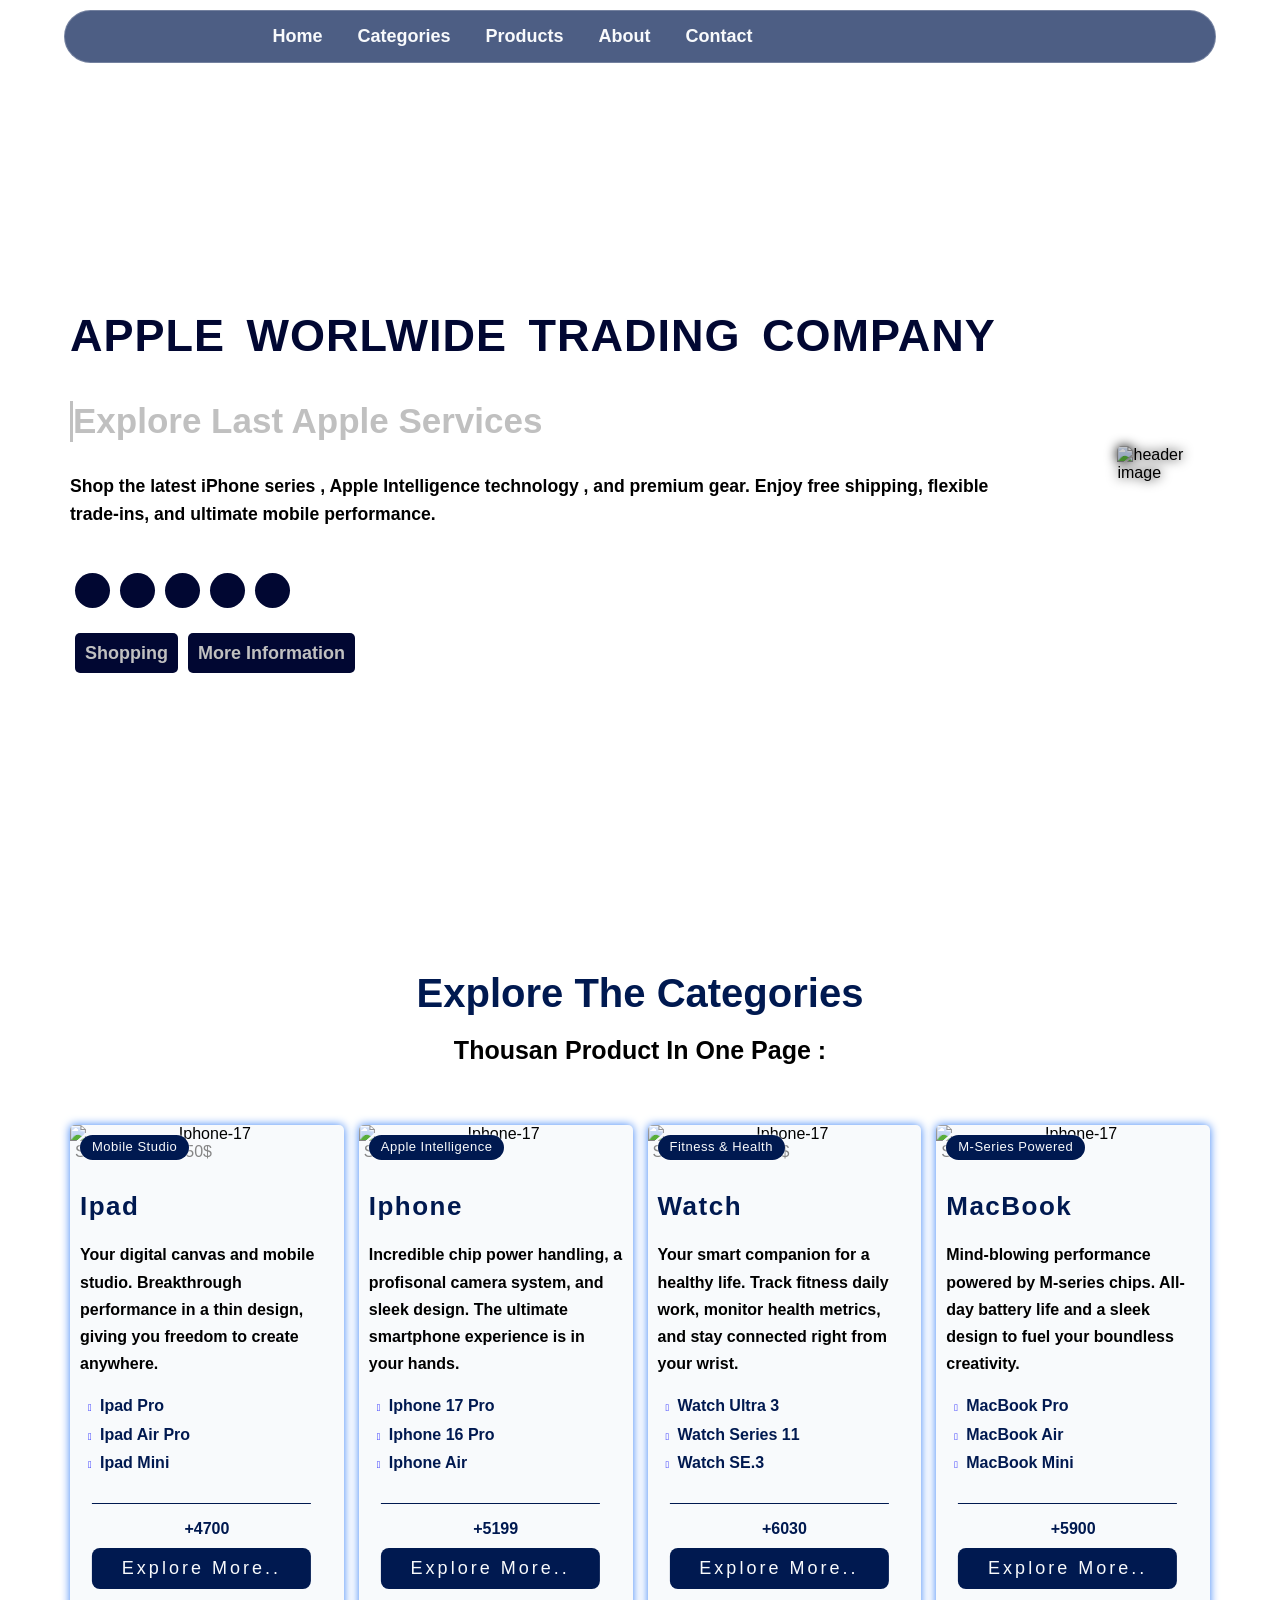
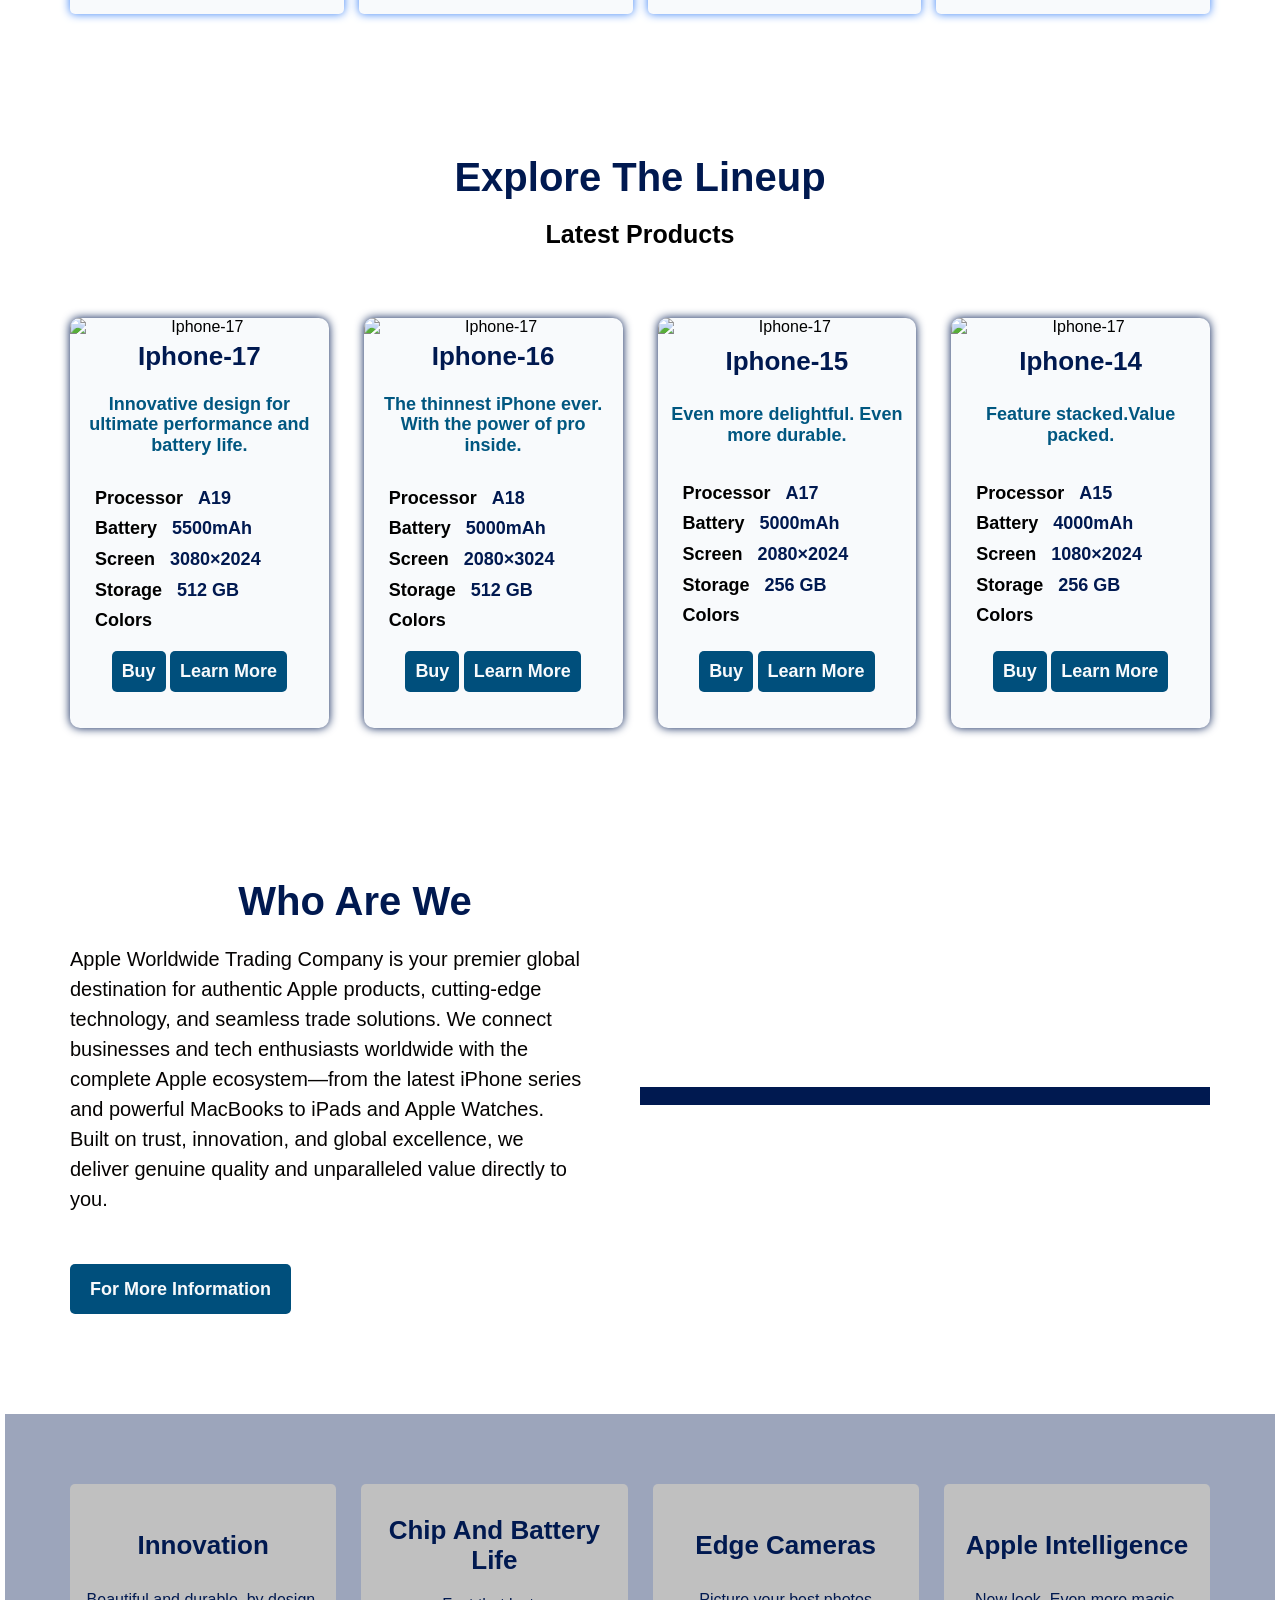
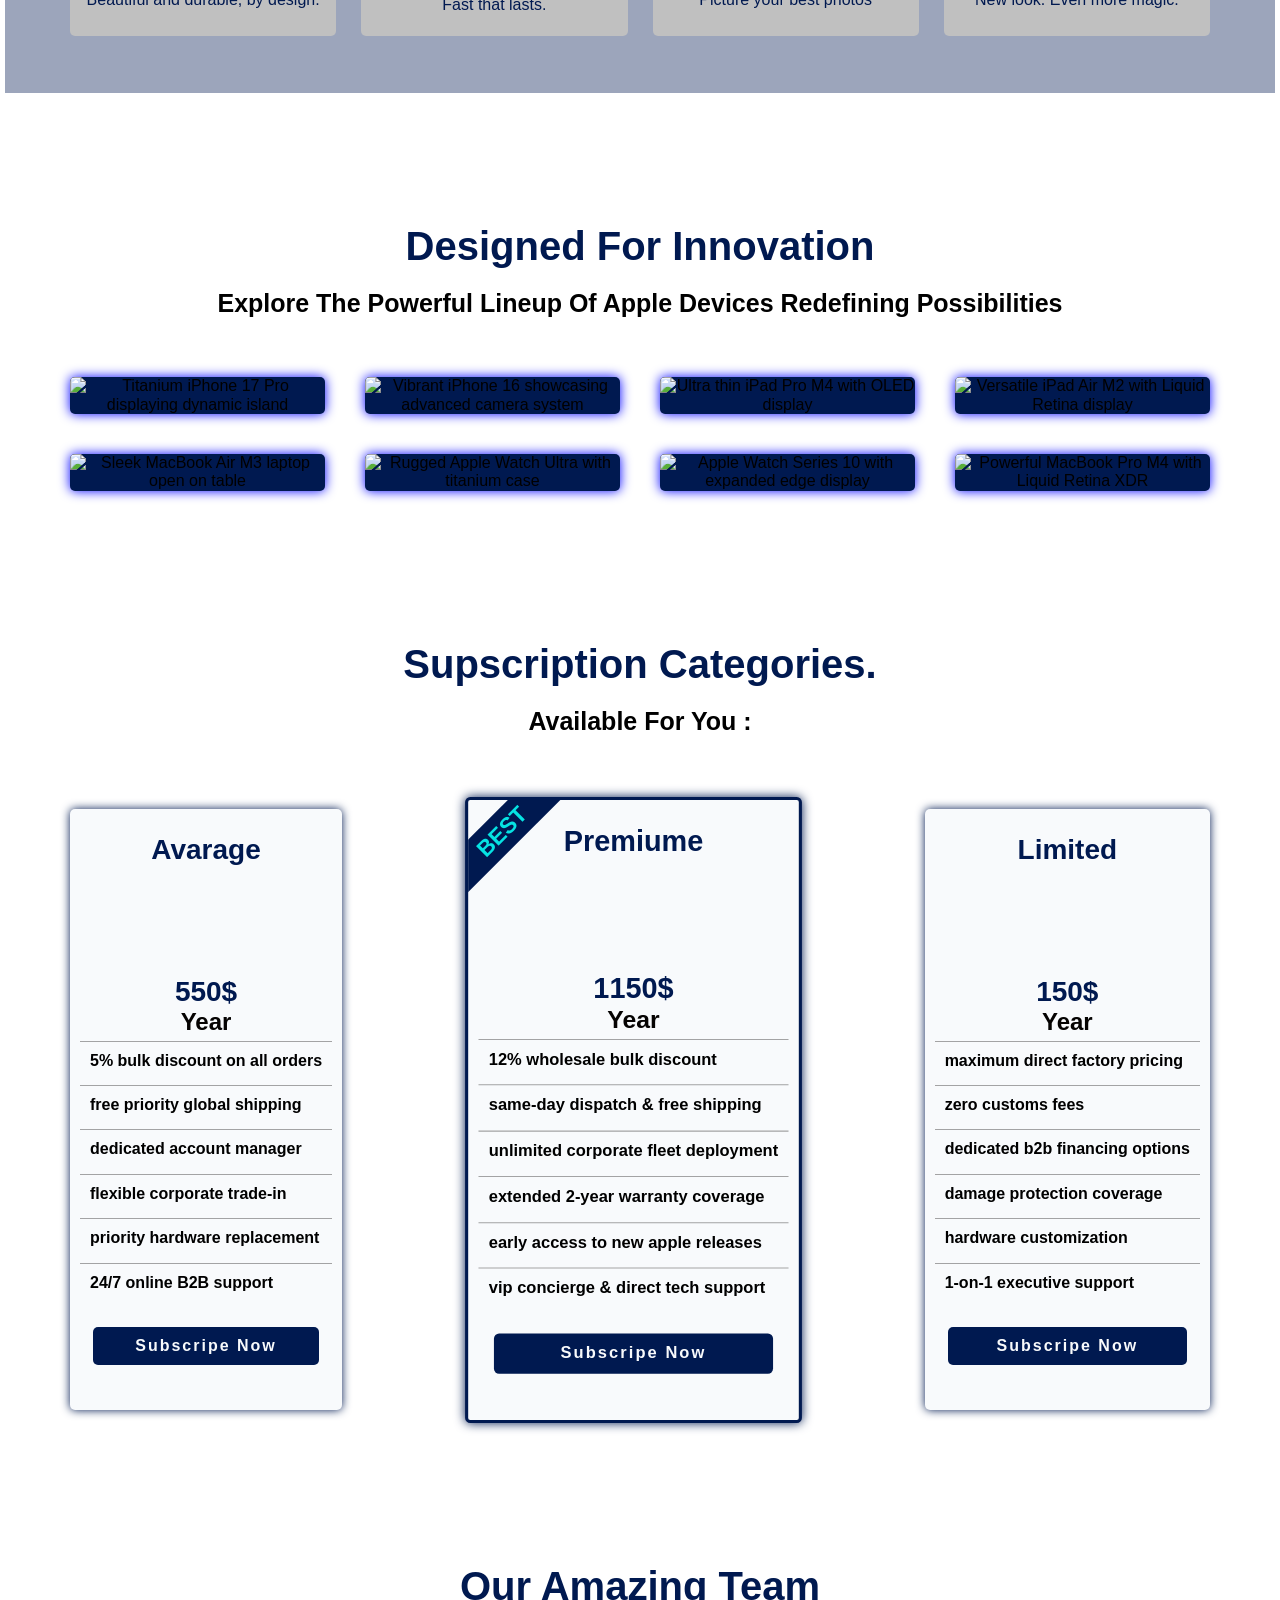
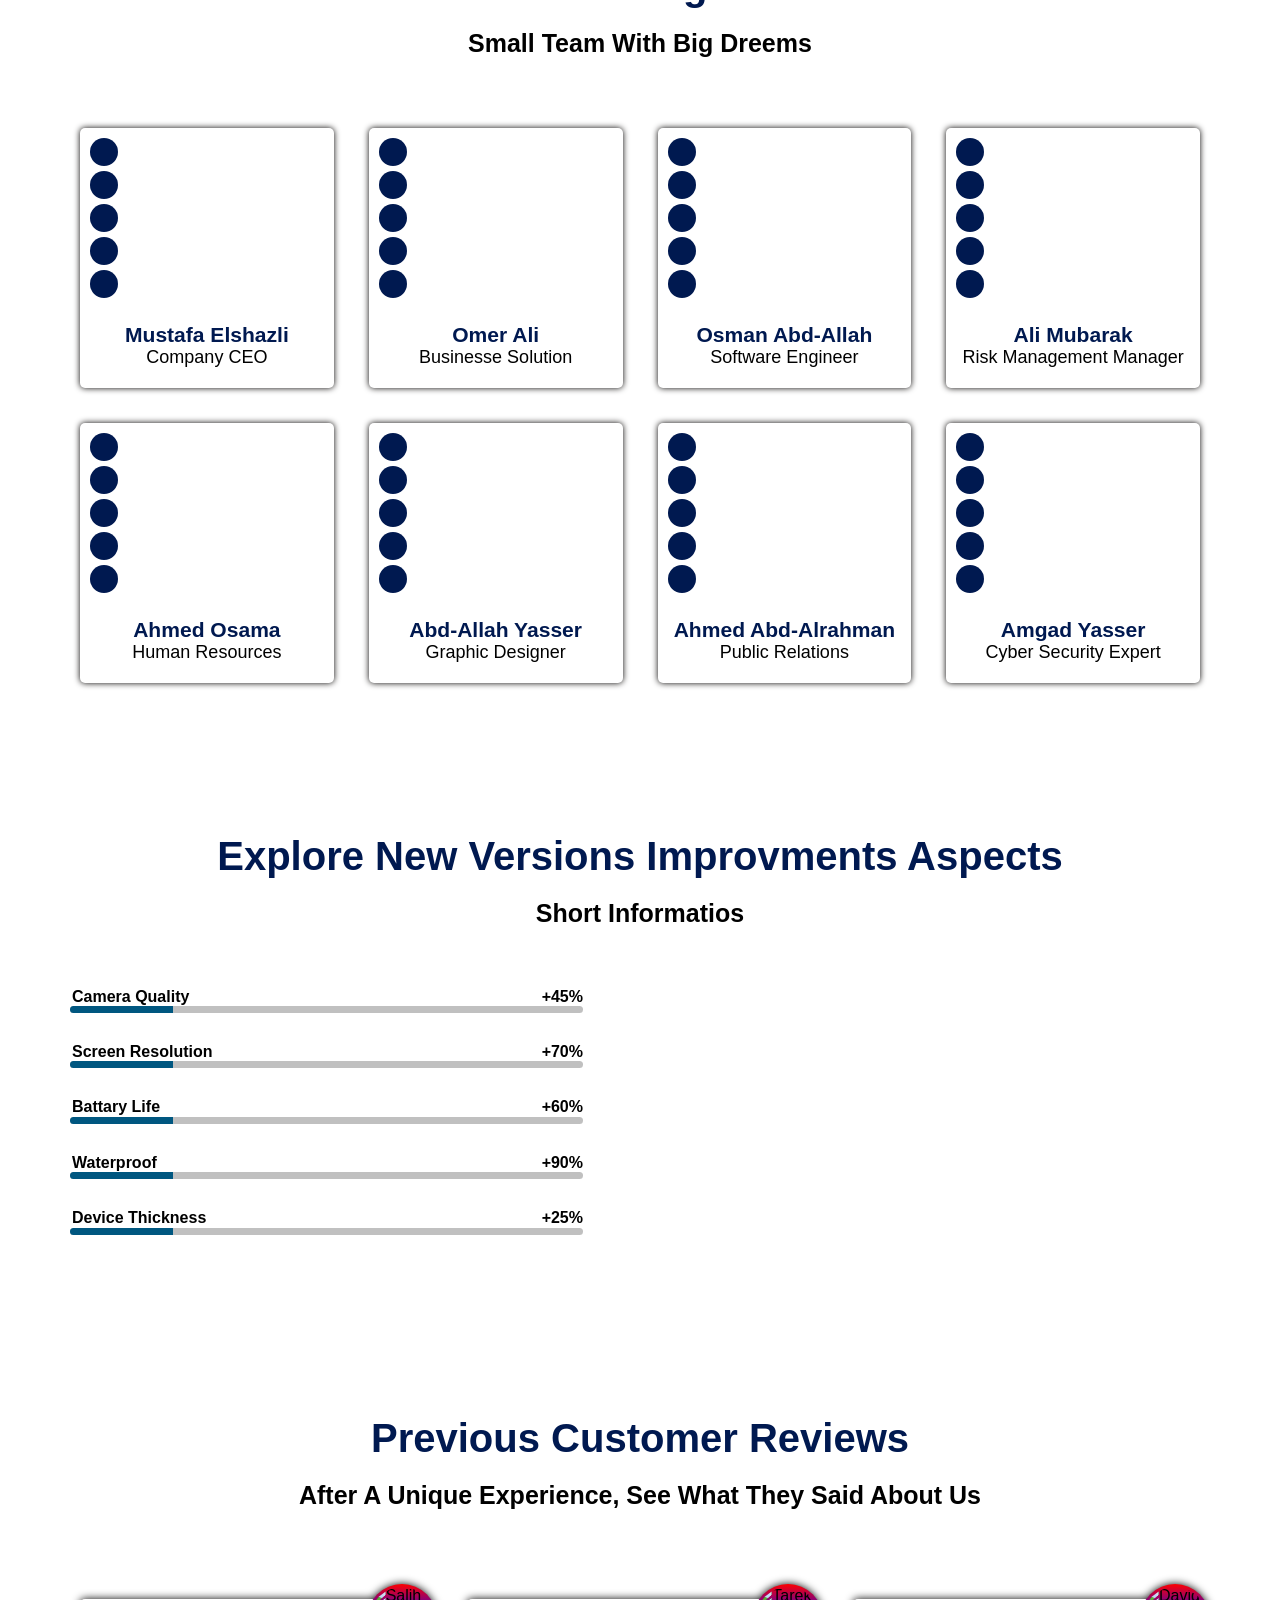
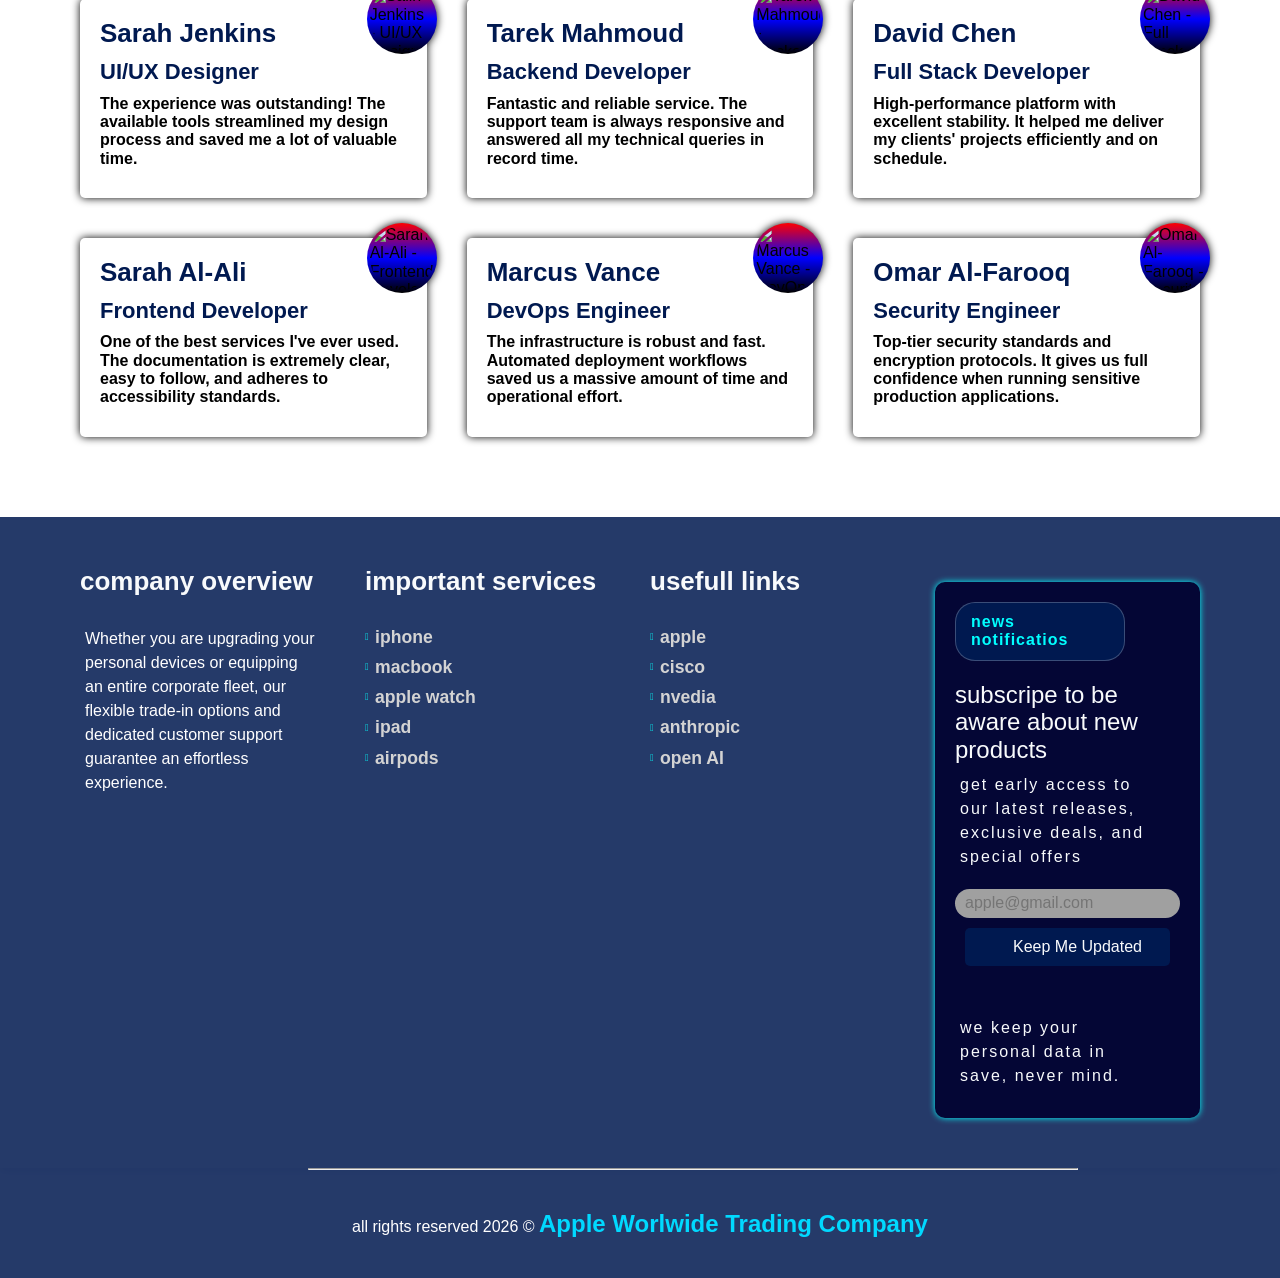
==== commit ef58becc: "add icons link in head" ====
--- a/index.html
+++ b/index.html
@@ -21,7 +21,6 @@
 
 
     <link rel="stylesheet" href="normalize.css">
-    <link rel="stylesheet" href="/icon/css/all.min.css">
     <link rel="stylesheet" href="master.css">
 
     <link rel="icon" href="img/logo.png" type="image/png">
@@ -32,7 +31,7 @@
     <link rel="preconnect" href="https://fonts.gstatic.com" crossorigin>
     <link rel="stylesheet" href="https://fonts.googleapis.com/css2?family=Roboto:wght@400;500;700&display=swap">
     <link rel="stylesheet" href="https://fonts.googleapis.com/css2?family=IBM+Plex+Sans+Arabic:wght@300;400;500;700&display=swap">
-
+    <link rel="stylesheet" href="https://cdnjs.cloudflare.com/ajax/libs/font-awesome/7.3.1/css/all.min.css" integrity="sha512-QeR2VH+lsBE5LSAe1Q5EnTBbe7XTBubt8dG93Y7gidSgdMCr8nVqKcfKAMyN96SV8KDbZVTDXChatu5G2KQGzg==" crossorigin="anonymous" referrerpolicy="no-referrer" />
     <!-- Open Graph Meta Tags: Controls how the link looks on LinkedIn and Facebook -->
     <meta property="og:title" content="apple worlwide trading company">
     <meta property="og:description"
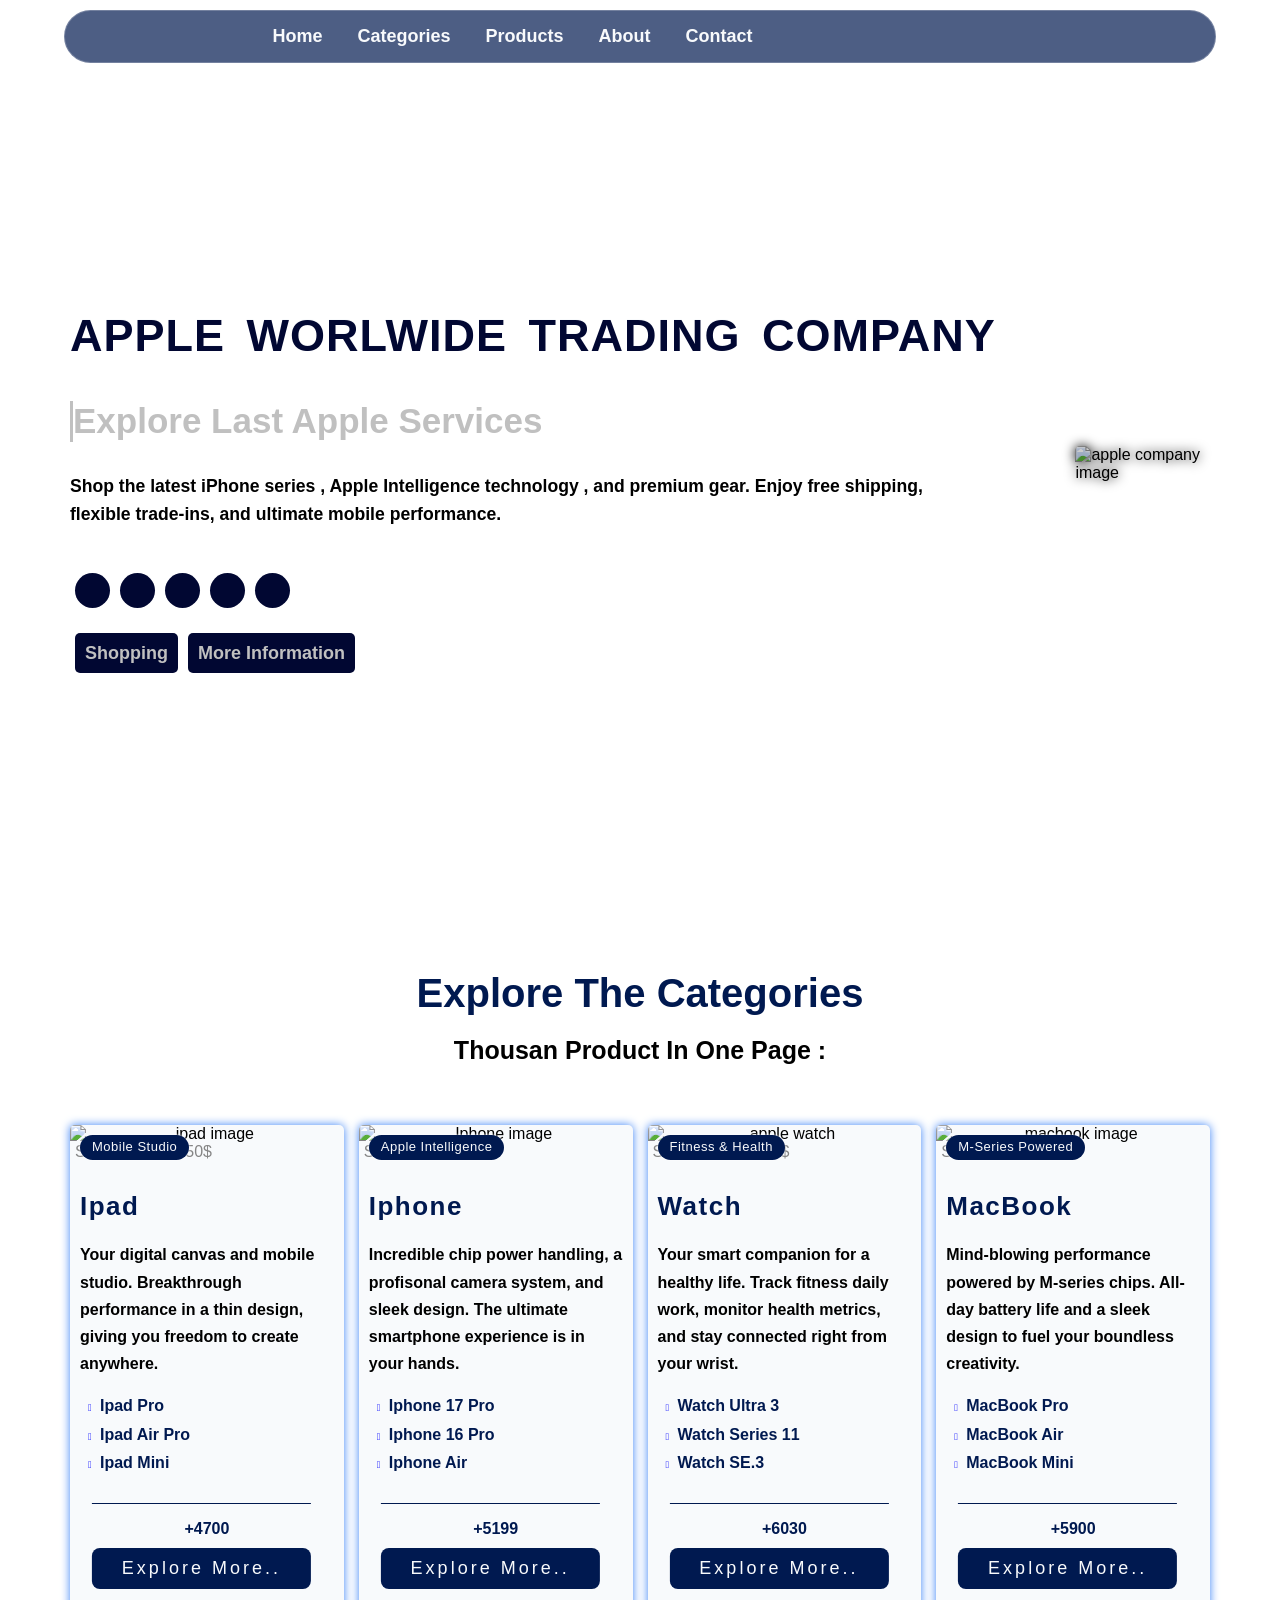
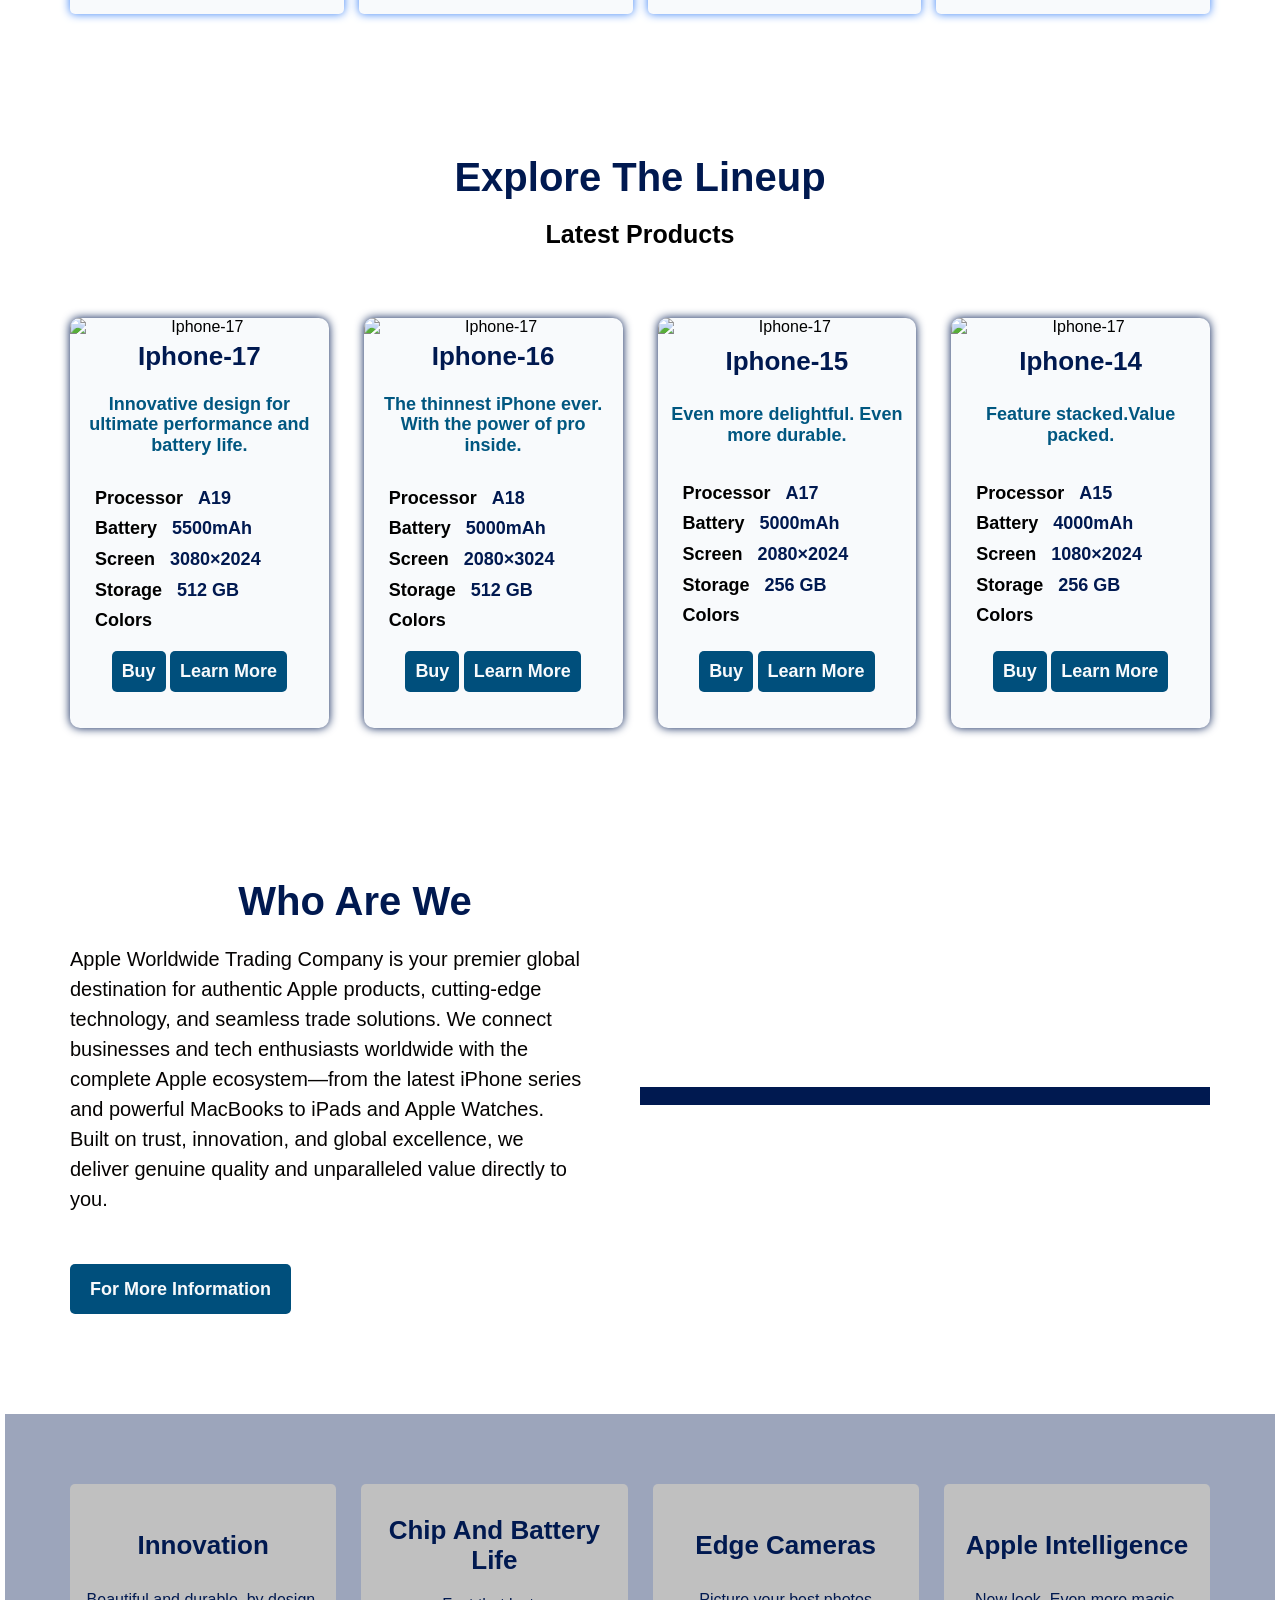
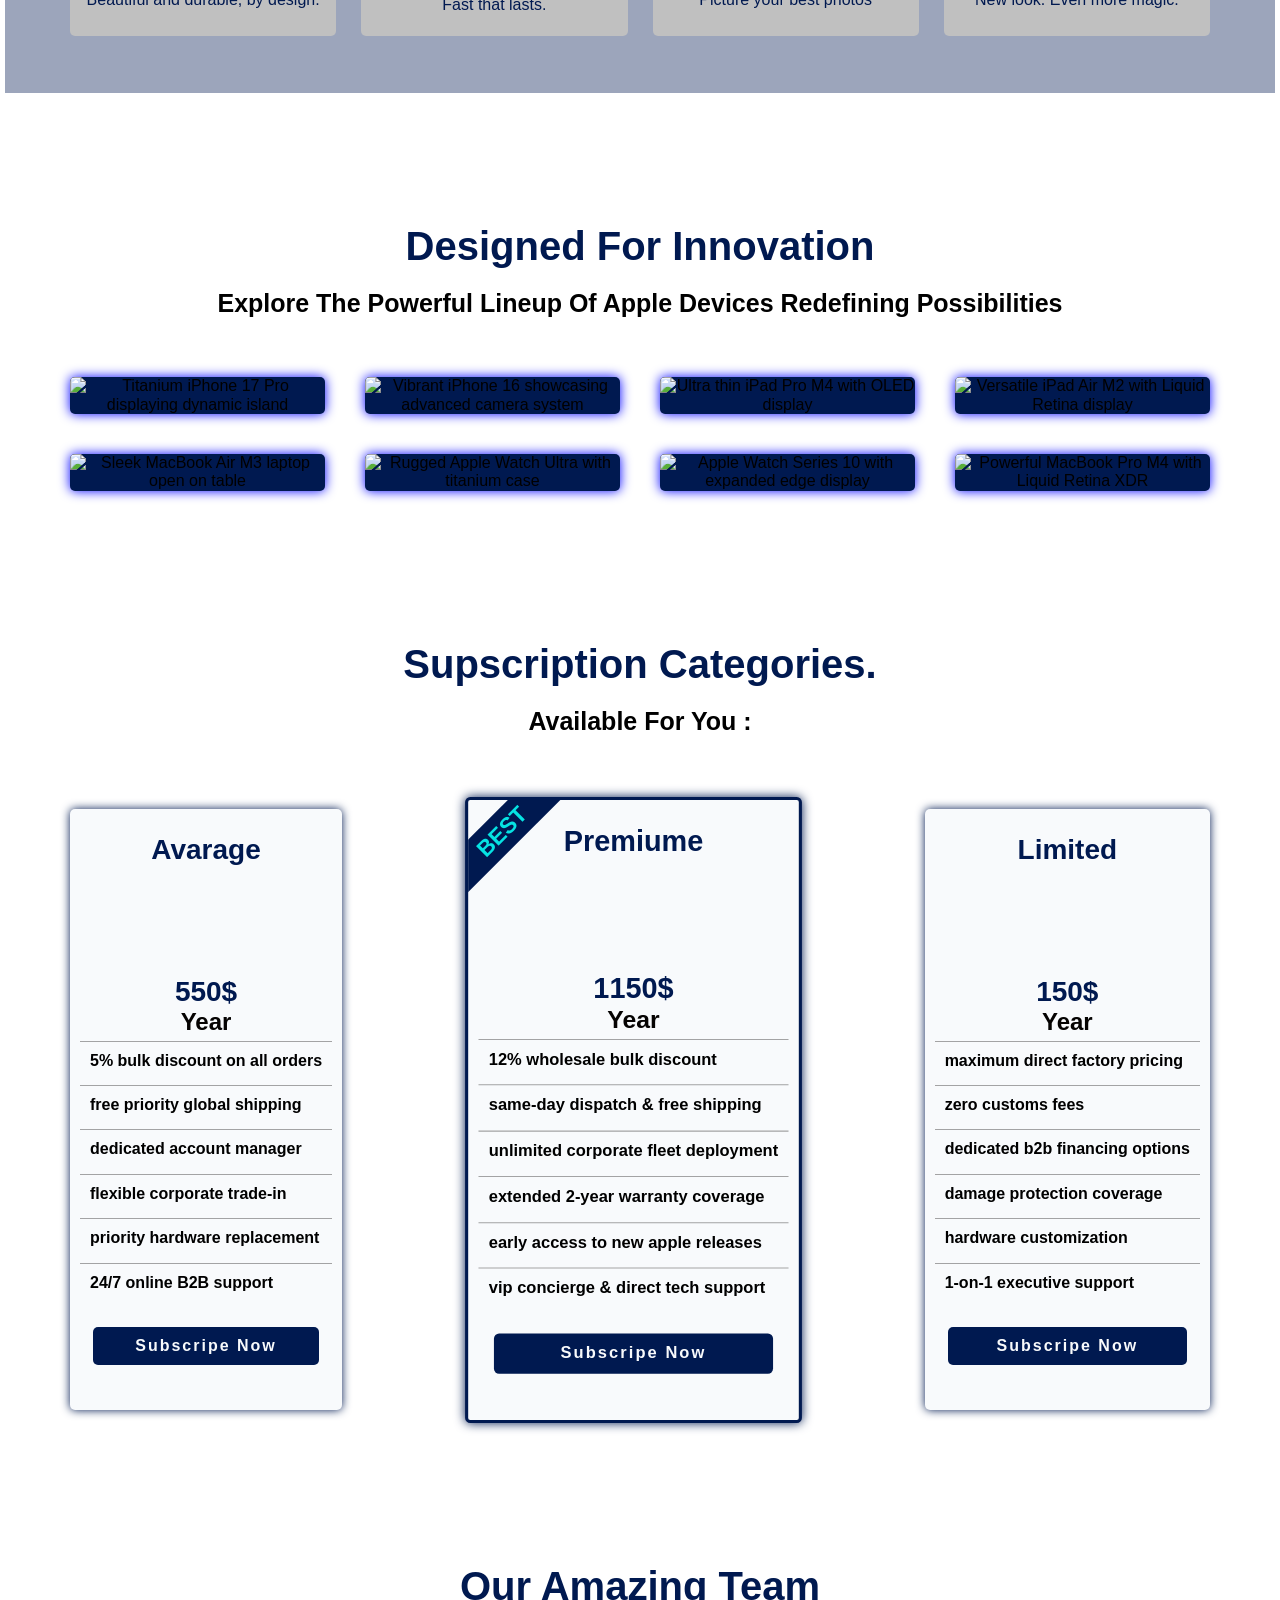
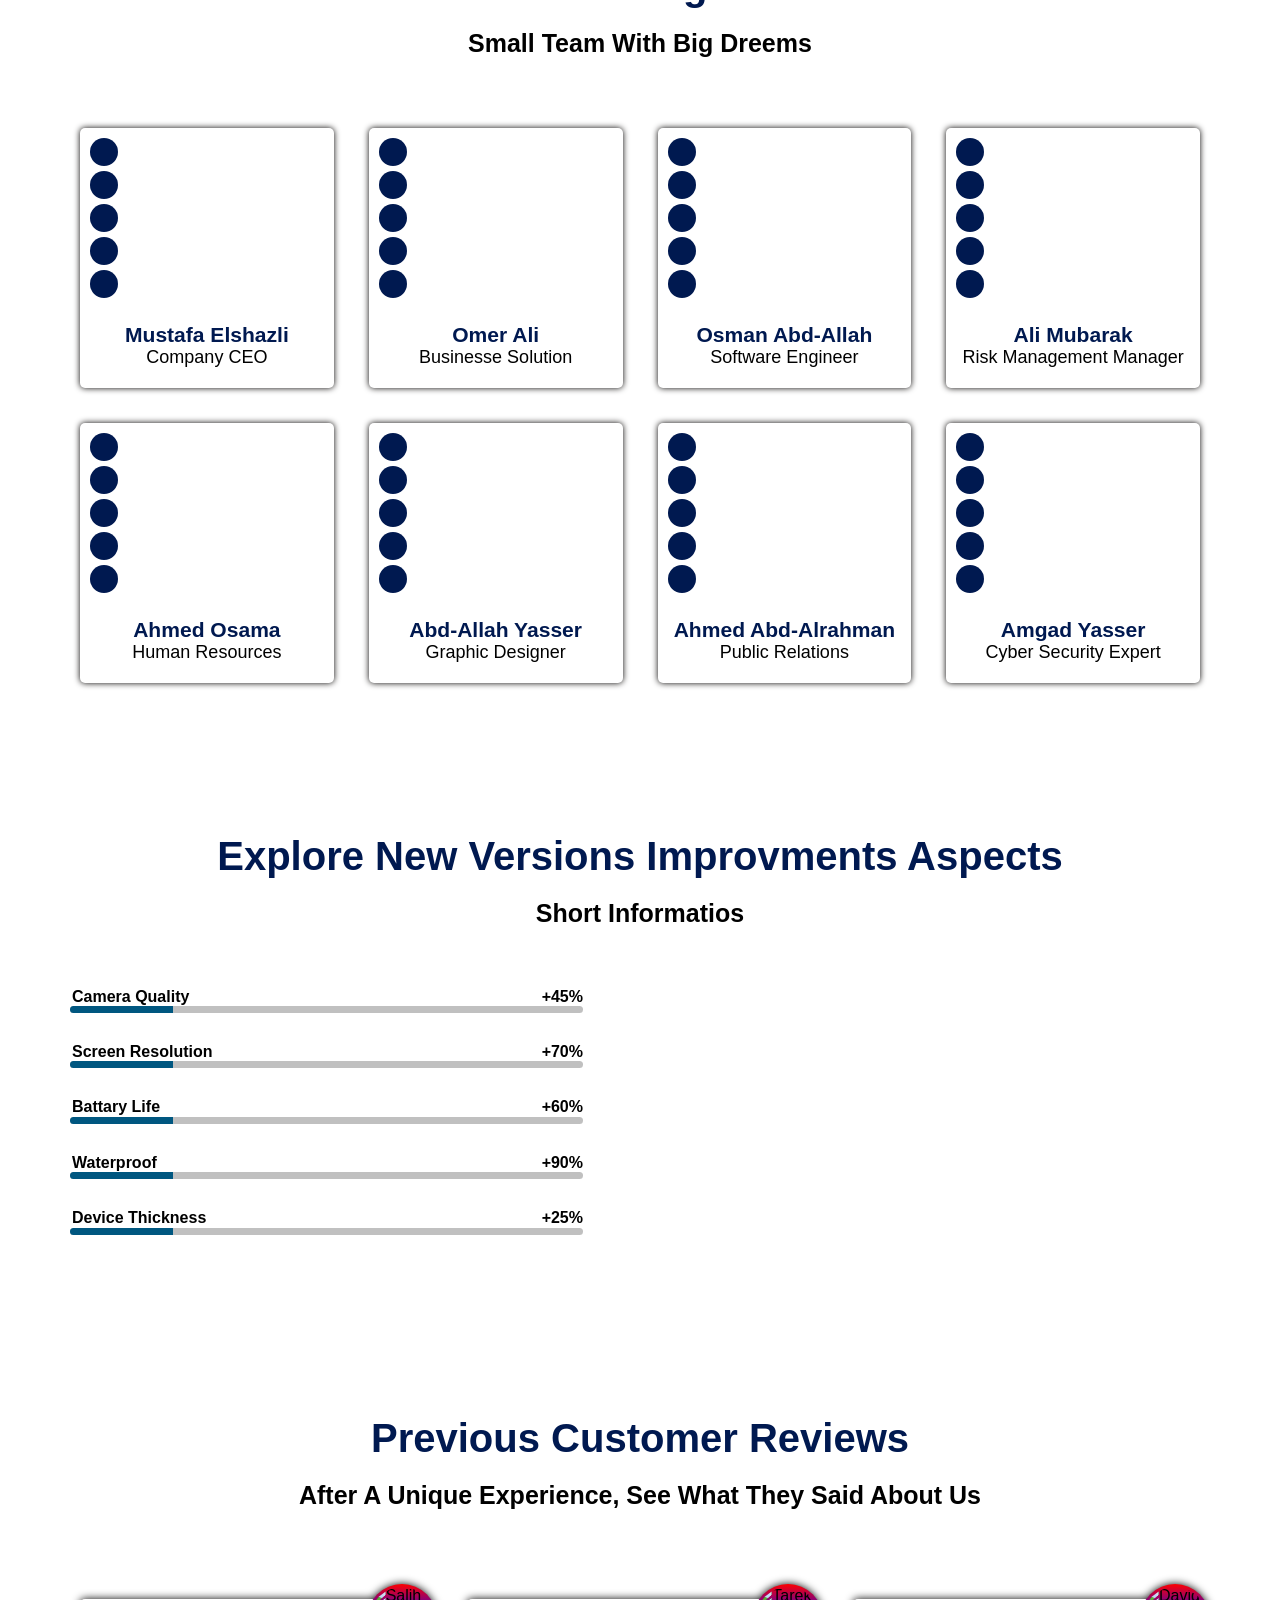
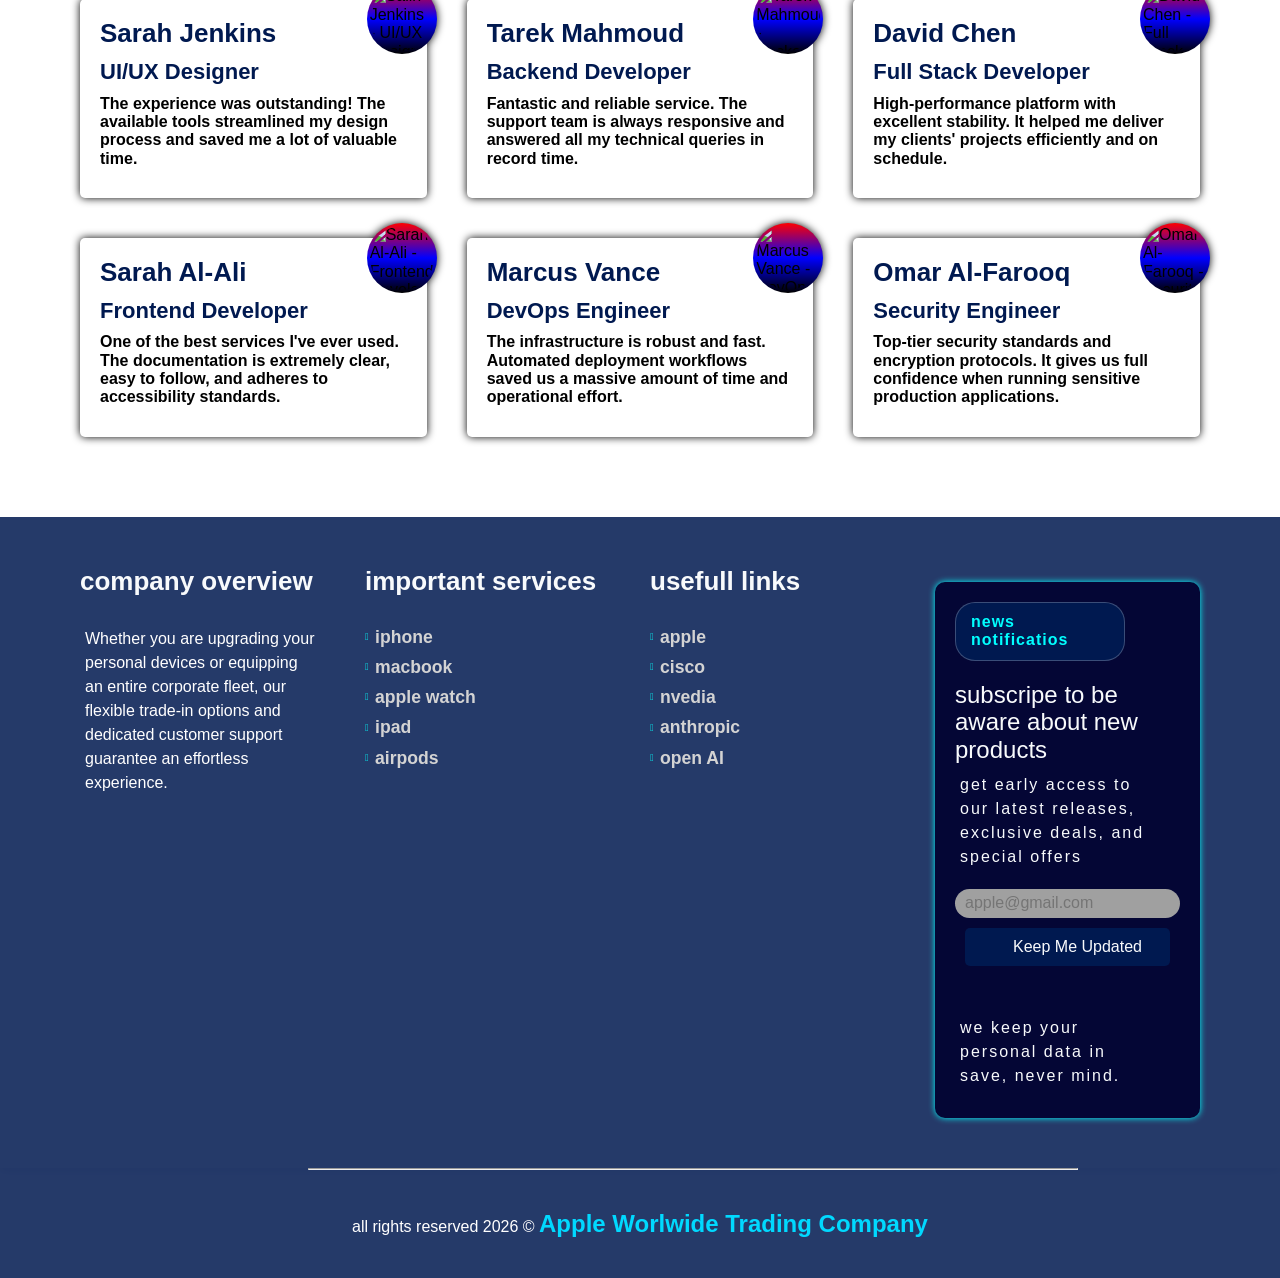
==== commit 23e24a93: "category images paths" ====
--- a/index.html
+++ b/index.html
@@ -112,7 +112,7 @@
             </div>
 
             <div class="hero-img">
-                <img src="img/iphone_16__b6tkv86m2gc2_large.jpg" alt="header image">
+               <img src="img/iphone_16__b6tkv86m2gc2_large.jpg" alt="apple company image" loading="eager">
             </div>
         </div>
         <a href="https://wa.me/+249113474646" target="_blank"><i class="fa-brands fa-whatsapp whatsapp-btn"></i></a>
@@ -129,7 +129,7 @@
             <div class="all-categories">
                 <div class="category">
                     <div class="category-version">mobile studio</div>
-                    <img src="img/new/1787656561617_edit_259399418017307.png" alt="Iphone-17">
+                    <img src="img/new/1787656561617_edit_259399418017307.png" alt="ipad image" loading="lazy">
 
                     <p class="cat-price">starting from 250$</p>
                     <h2 class="category-title">ipad</h2>
@@ -151,7 +151,7 @@
 
                 <div class="category">
                     <div class="category-version">apple intelligence</div>
-                    <img src="img/iphone17.png" alt="Iphone-17">
+                    <img src="img/iphone17.png" alt="Iphone image" loading="lazy">
                     <p class="cat-price">starting from 250$</p>
                     <h2 class="category-title">iphone</h2>
 
@@ -174,7 +174,7 @@
 
                 <div class="category">
                     <div class="category-version">fitness & health</div>
-                    <img src="img/watch.png" alt="Iphone-17">
+                    <img src="img/watch.png" alt="apple watch" loading="lazy">
                     <p class="cat-price">starting from 250$</p>
                     <h2 class="category-title">watch</h2>
                     <p class="cat-info">​Your smart companion for a healthy life. Track fitness daily work, monitor health metrics,
@@ -195,7 +195,7 @@
 
                 <div class="category">
                     <div class="category-version">m-Series powered</div>
-                    <img src="img/new/bmac.jpg" alt="Iphone-17">
+                    <img src="img/new/bmac.jpg" alt="macbook image" loading="lazy">
                     <p class="cat-price">starting from 590$</p>
                     <h2 class="category-title">macBook</h2>
                     <p class="cat-info">​Mind-blowing performance powered by M-series chips. All-day battery life and a
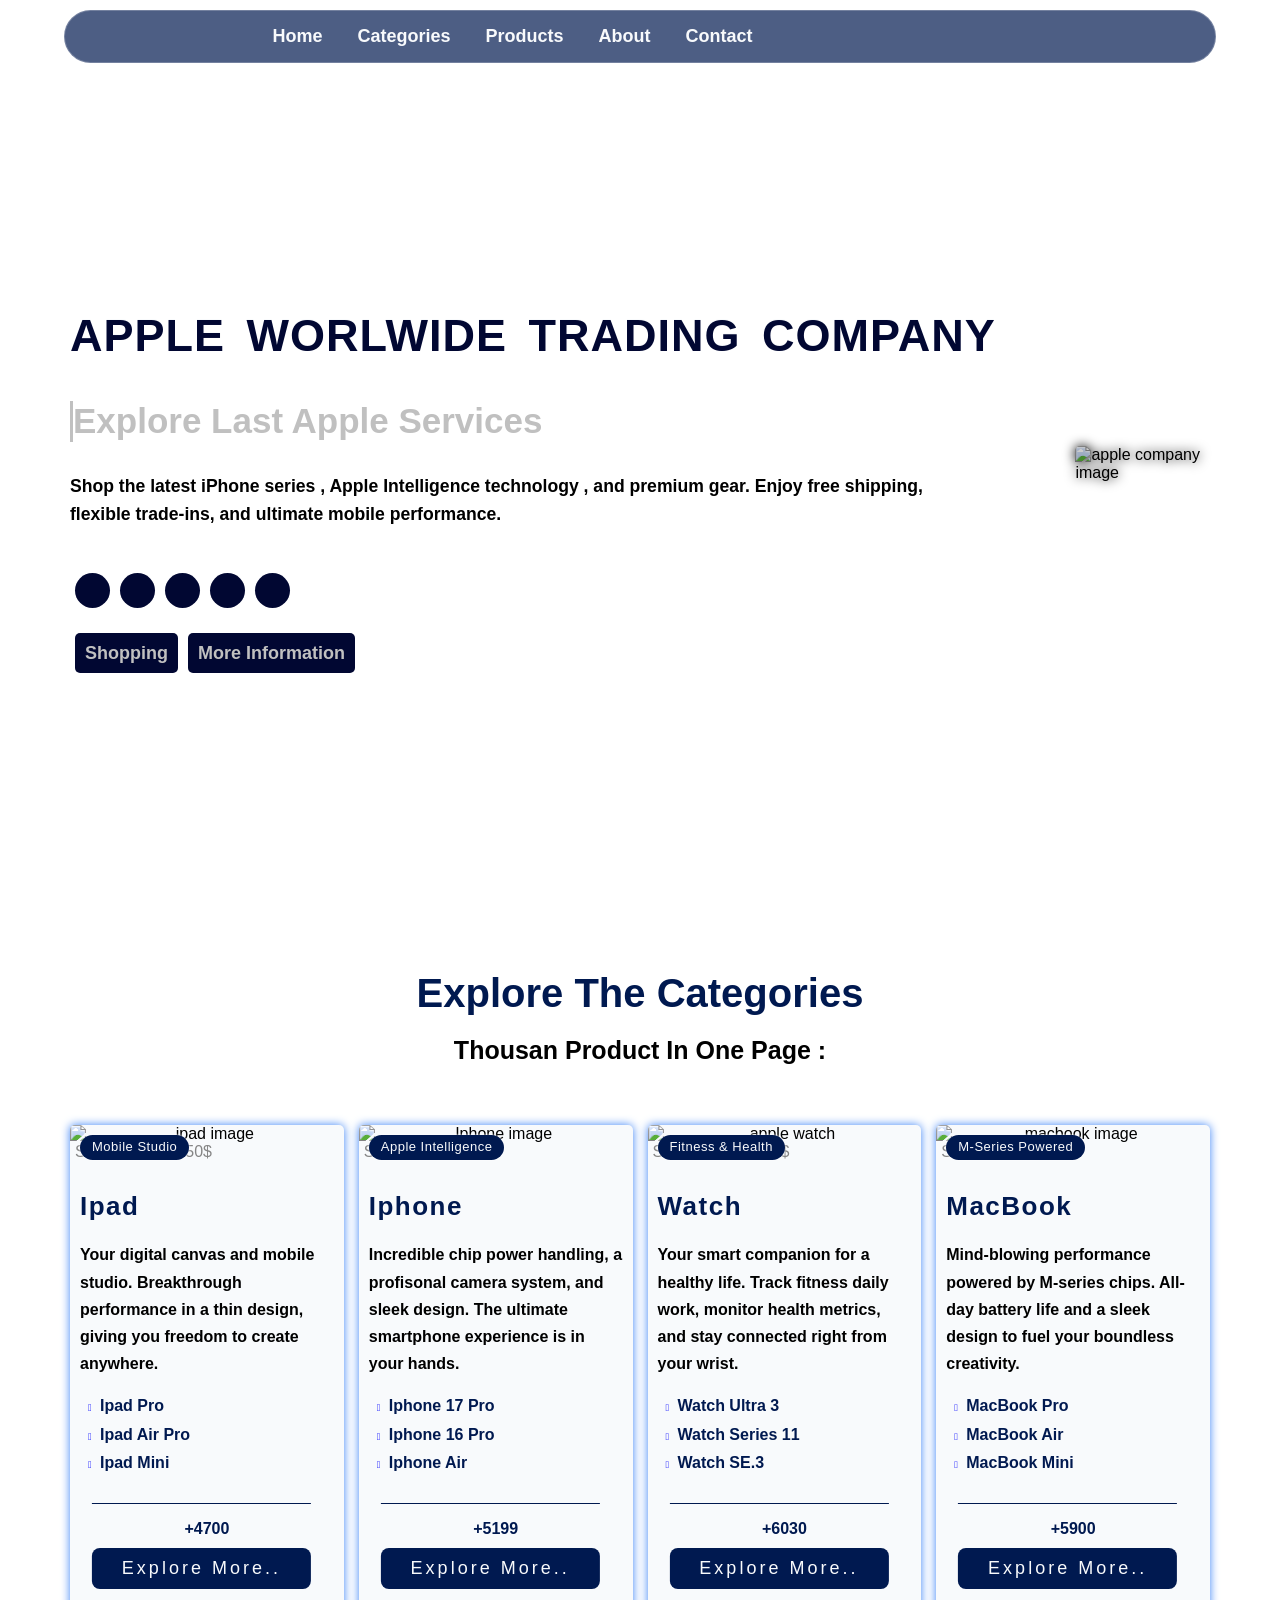
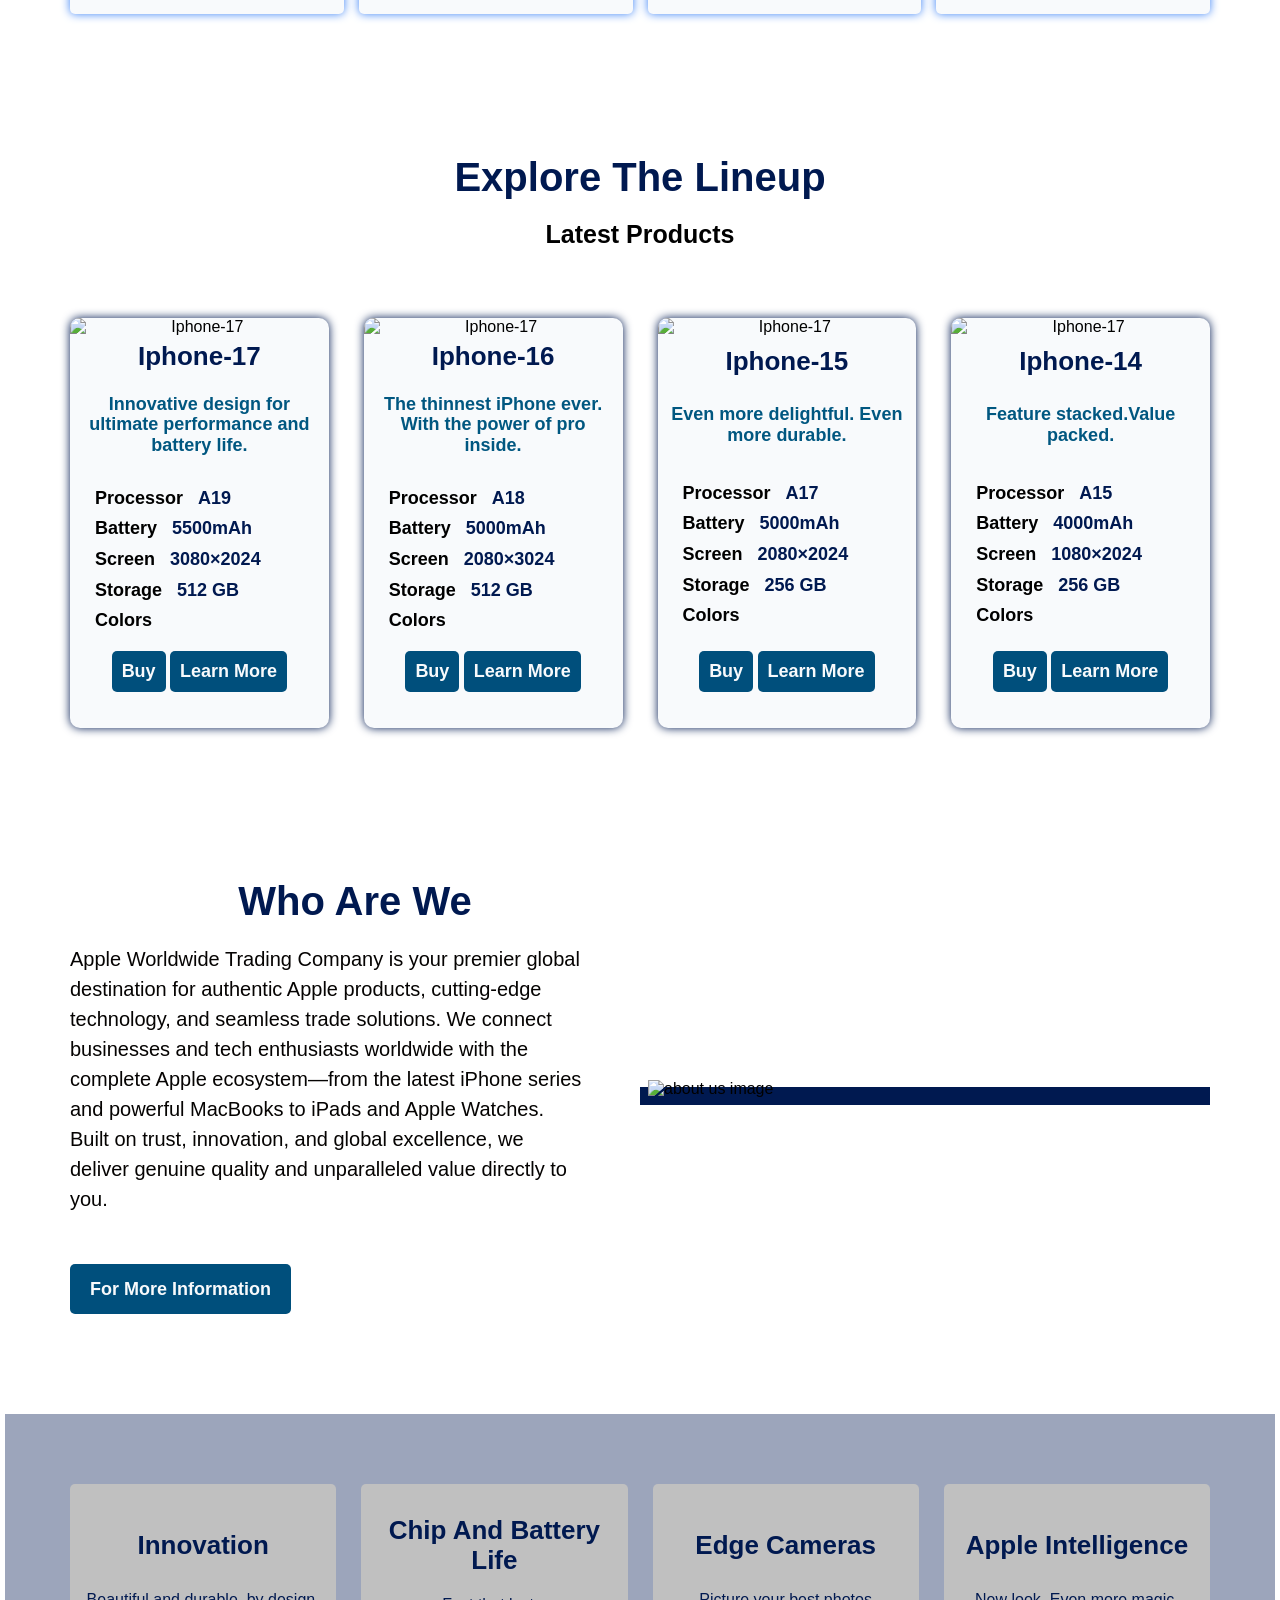
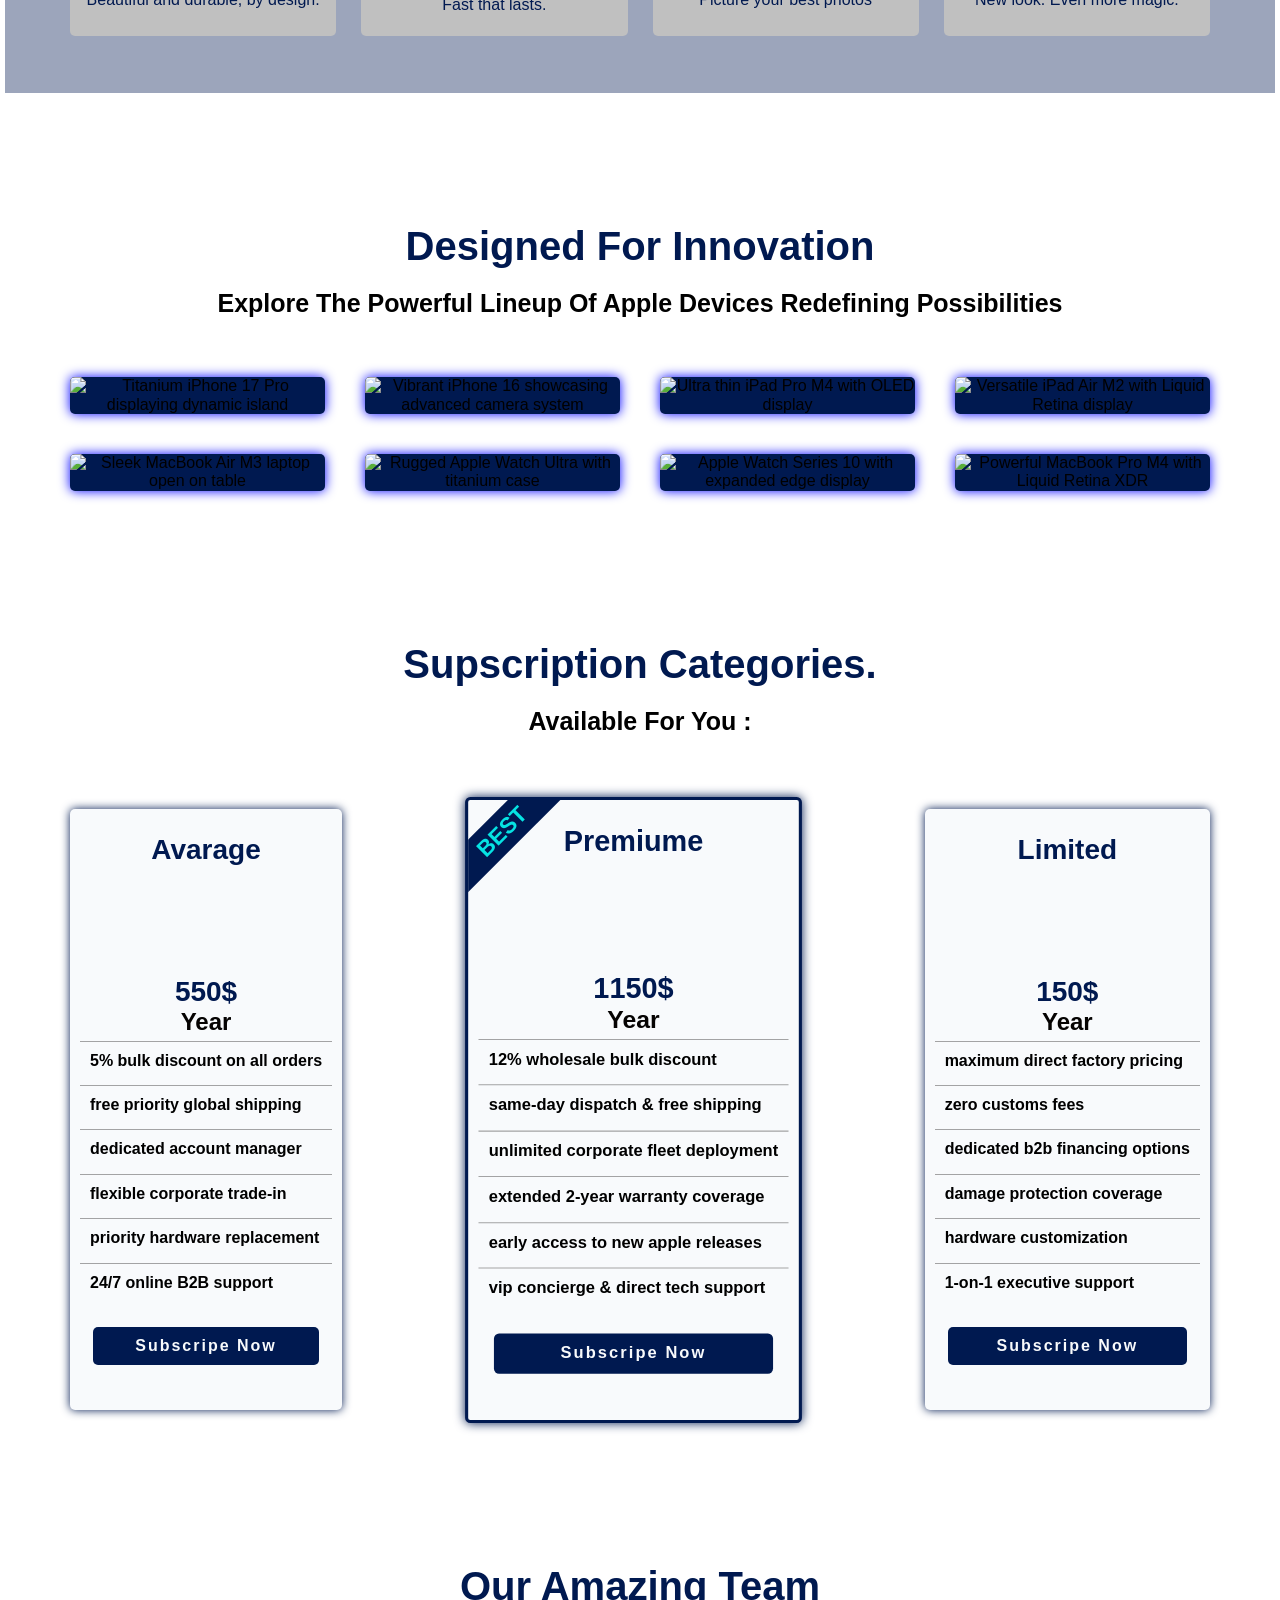
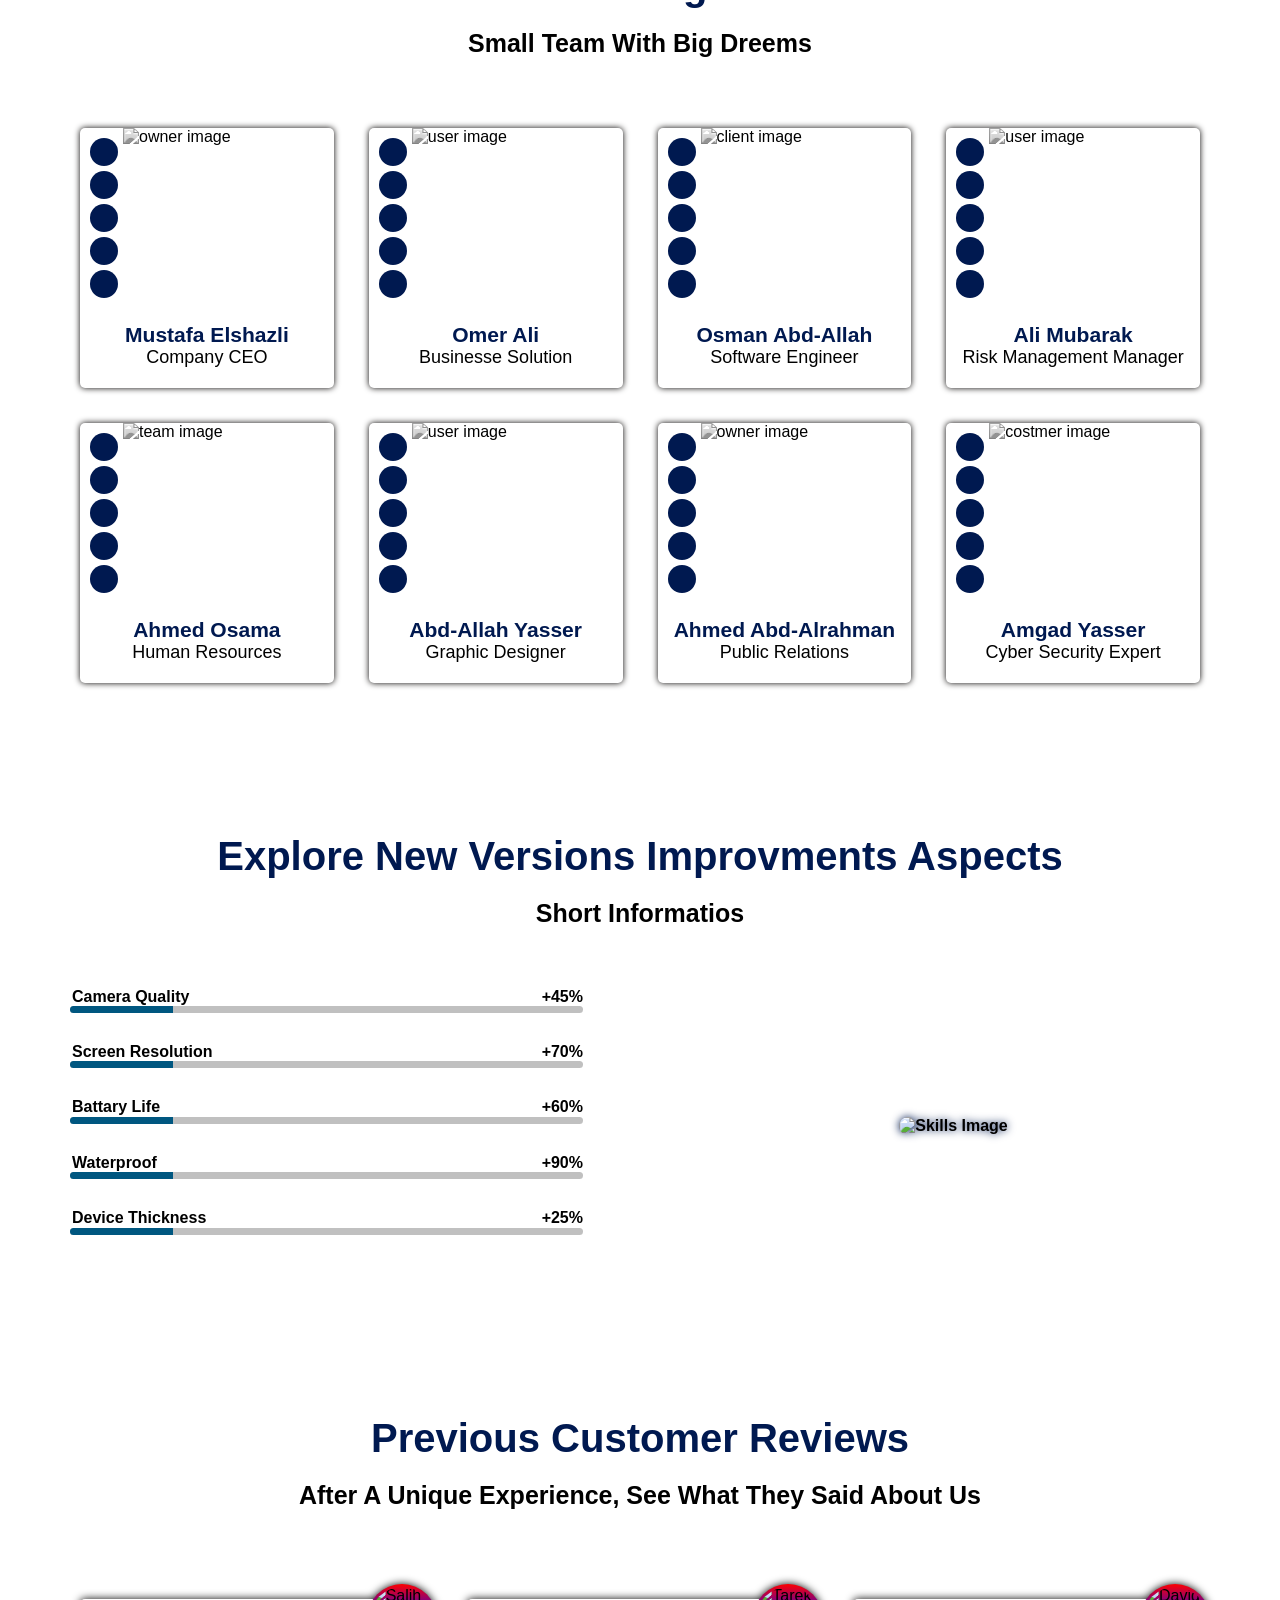
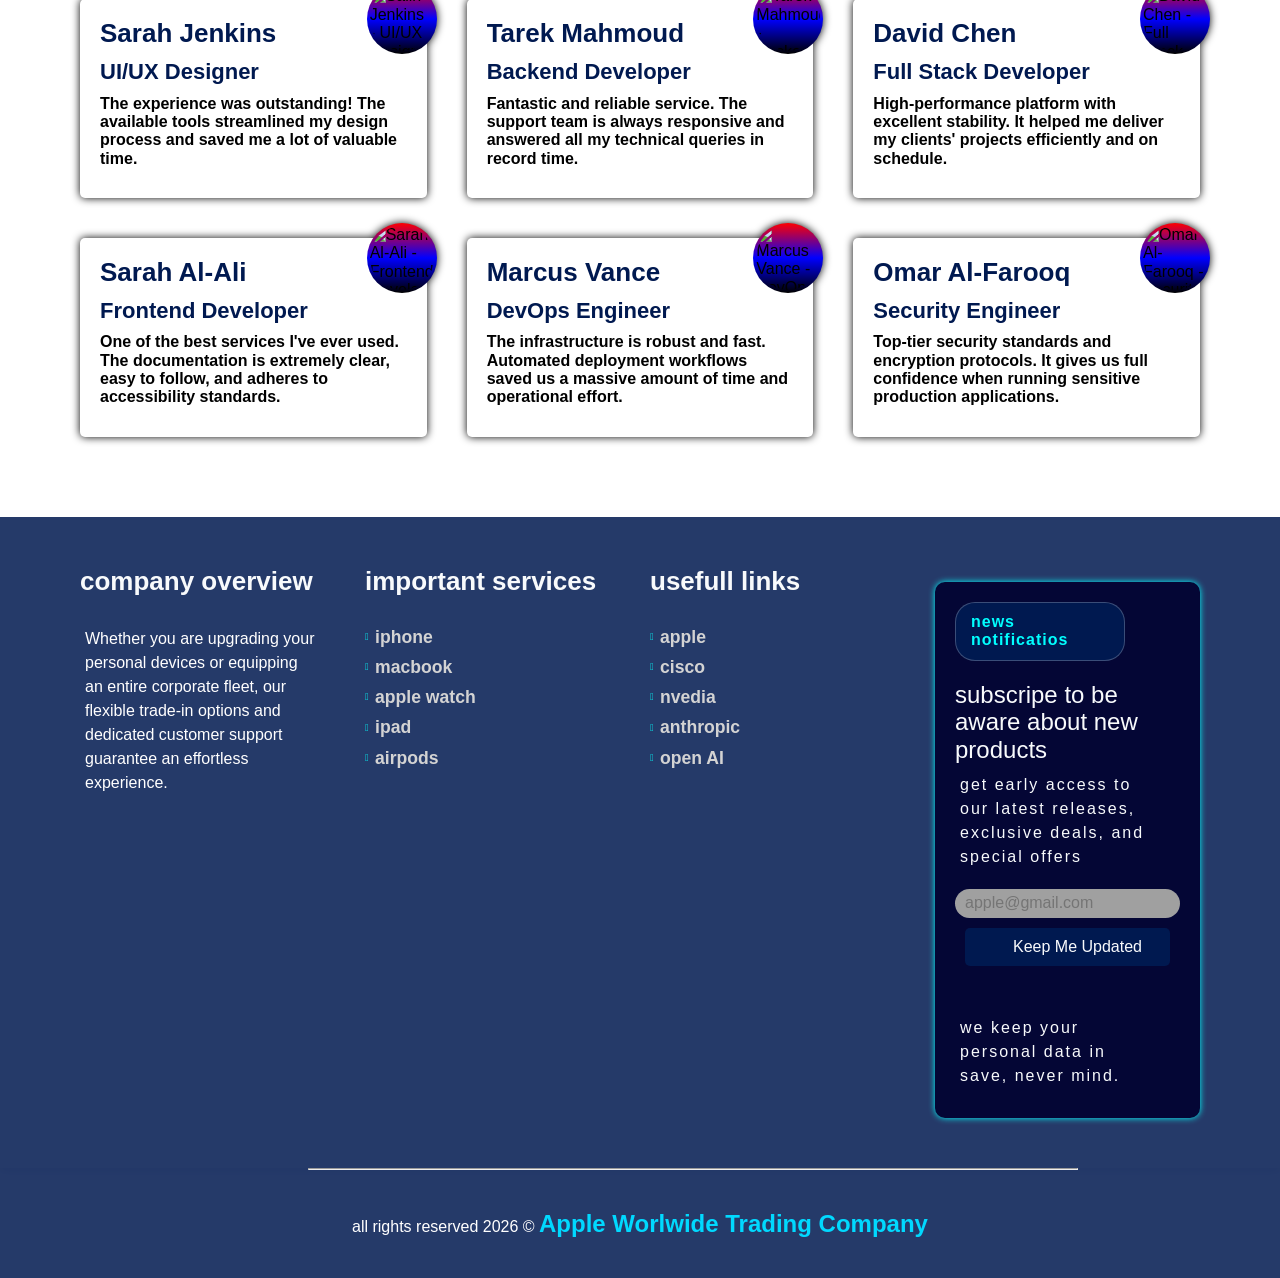
==== commit 9d3e01b1: "images paths" ====
--- a/index.html
+++ b/index.html
@@ -225,7 +225,7 @@
 
             <div class="all-services">
                 <div class="service">
-                    <img src="/img/iphone_17pro__t1j902iw6kya_large.jpg" alt="Iphone-17">
+                    <img src="img/iphone_17pro__t1j902iw6kya_large.jpg" alt="Iphone-17" loading="lazy">
                     <h3 class="servic-header">Iphone-17</h3>
                     <p class="small">Innovative design for ultimate performance and battery life.</p>
                     <div class="servic-detail">
@@ -250,7 +250,7 @@
                 </div>
 
                 <div class="service">
-                    <img src="/img/iphone_16__b6tkv86m2gc2_large.jpg" alt="Iphone-17">
+                    <img src="img/iphone_16__b6tkv86m2gc2_large.jpg" alt="Iphone-17" loading="lazy">
                     <h3 class="servic-header">Iphone-16</h3>
                     <p class="small">The thinnest iPhone ever. With the power of pro inside.</p>
                     <div class="servic-detail">
@@ -275,7 +275,7 @@
                 </div>
 
                 <div class="service">
-                    <img src="/img/iphone_17e__cq5ygzct314y_large.jpg" alt="Iphone-17">
+                    <img src="img/iphone_17e__cq5ygzct314y_large.jpg" alt="Iphone-17" loading="lazy">
                     <h3 class="servic-header">Iphone-15</h3>
                     <p class="small">Even more delightful. Even more durable.</p>
                     <div class="servic-detail">
@@ -300,7 +300,7 @@
                 </div>
 
                 <div class="service">
-                    <img src="/img/iphone_17__fb1277oq3eaa_large.jpg" alt="Iphone-17">
+                    <img src="img/iphone_17__fb1277oq3eaa_large.jpg" alt="Iphone-17" loading="lazy">
                     <h3 class="servic-header">Iphone-14</h3>
                     <p class="small">Feature stacked.Value packed.</p>
                     <div class="servic-detail">
@@ -344,7 +344,7 @@
                 <button>for more information</button>
             </div>
             <div class="about-img">
-                <img width="500" src="/img/hero.jpg" alt="">
+                <img width="500" src="img/hero.jpg" alt="about us image" loading="lazy">
             </div>
         </div>
     </section>
@@ -384,7 +384,7 @@
 
             <div class="porfolio-container">
                 <div class="box">
-                    <img src="/apple-landing-page/img/iphone17.png" alt="Titanium iPhone 17 Pro displaying dynamic island" loading="lazy">
+                    <img src="img/iphone17.png" alt="Titanium iPhone 17 Pro displaying dynamic island" loading="lazy">
                     <div class="info">
                          <h3>iPhone 17 Pro</h3>
                          <p class="project-desc">Titanium design with unmatched performance and intelligence.</p>
@@ -392,7 +392,7 @@
                     </div>
                 </div>
                 <div class="box">
-                    <img src="/apple-landing-page/img/new/file_00000000f10481f4ae2b43eed0e90367.jpg" alt="Vibrant iPhone 16 showcasing advanced camera system" loading="lazy">
+                    <img src="img/new/file_00000000f10481f4ae2b43eed0e90367.jpg" alt="Vibrant iPhone 16 showcasing advanced camera system" loading="lazy">
                     <div class="info">
                         <h3>iPhone 16</h3>
                         <p class="project-desc">Powered by A18 chip for incredible experiences.</p>
@@ -400,7 +400,7 @@
                     </div>
                 </div>
                 <div class="box">
-                    <img src="/apple-landing-page/img/new/1787656561617_edit_259399418017307.png" alt="Ultra thin iPad Pro M4 with OLED display" loading="lazy">
+                    <img src="img/new/1787656561617_edit_259399418017307.png" alt="Ultra thin iPad Pro M4 with OLED display" loading="lazy">
                     <div class="info">
                         <h3>iPad Pro M4</h3>
                         <p class="project-desc">Impossibly thin design with game-changing M4 speed.</p>
@@ -408,7 +408,7 @@
                     </div>
                 </div>
                 <div class="box">
-                    <img src="/apple-landing-page/img/new/file_0000000032d481f486bb3d53f7027f84.jpg" alt="Versatile iPad Air M2 with Liquid Retina display" loading="lazy">
+                    <img src="img/new/file_0000000032d481f486bb3d53f7027f84.jpg" alt="Versatile iPad Air M2 with Liquid Retina display" loading="lazy">
                     <div class="info">
                         <h3>iPad Air M2</h3>
                         <p class="project-desc">Fresh design supercharged by the M2 chip.</p>
@@ -416,7 +416,7 @@
                     </div>
                 </div>
                 <div class="box">
-                    <img src="/apple-landing-page/img/new/20260826_070458.jpg" alt="Sleek MacBook Air M3 laptop open on table" loading="lazy">
+                    <img src="img/new/20260826_070458.jpg" alt="Sleek MacBook Air M3 laptop open on table" loading="lazy">
                     <div class="info">
                         <h3>MacBook Air M3</h3>
                         <p class="project-desc">Lean, mean M3 machine for everyday productivity.</p>
@@ -424,7 +424,7 @@
                     </div>
                 </div>
                 <div class="box">
-                    <img src="/apple-landing-page/img/watch.png" alt="Rugged Apple Watch Ultra with titanium case" loading="lazy">
+                    <img src="img/watch.png" alt="Rugged Apple Watch Ultra with titanium case" loading="lazy">
                     <div class="info">
                         <h3>Apple Watch Ultra</h3>
                         <p class="project-desc">Rugged titan built for extreme outdoor endurance.</p>
@@ -432,7 +432,7 @@
                     </div>
                 </div>
                 <div class="box">
-                    <img src="/apple-landing-page/img/new/wat.jpg" alt="Apple Watch Series 10 with expanded edge display" loading="lazy">
+                    <img src="img/new/wat.jpg" alt="Apple Watch Series 10 with expanded edge display" loading="lazy">
                     <div class="info">
                         <h3>Apple Watch Series 10</h3>
                         <p class="project-desc">Thinnest design ever with our largest display.</p>
@@ -440,7 +440,7 @@
                     </div>
                 </div>
                 <div class="box">
-                    <img src="/apple-landing-page/img/new/bmac.jpg" alt="Powerful MacBook Pro M4 with Liquid Retina XDR" loading="lazy">
+                    <img src="img/new/bmac.jpg" alt="Powerful MacBook Pro M4 with Liquid Retina XDR" loading="lazy">
                     <div class="info">
                        <h3>MacBook Pro M4</h3>
                         <p class="project-desc">Mind-blowing performance for ultimate professional creative workflows.</p>
@@ -536,7 +536,7 @@
                             <i class="fa-brands fa-youtube"></i>
                             <i class="fa-brands fa-github"></i>
                         </div>
-                        <img src="/img/team/20260824_122147.jpg" alt="">
+                        <img src="img/team/20260824_122147.jpg" alt="owner image"  loading="lazy">
                     </div>
                     <div class="team-info">
                         <h3>mustafa elshazli</h3>
@@ -554,7 +554,7 @@
                             <i class="fa-brands fa-youtube"></i>
                             <i class="fa-brands fa-github"></i>
                         </div>
-                        <img src="/img/team/20260823_111907.jpg" alt="">
+                        <img src="img/team/20260823_111907.jpg" alt="user image" loading="lazy">
                     </div>
                     <div class="team-info">
                         <h3>omer ali</h3>
@@ -572,7 +572,7 @@
                             <i class="fa-brands fa-youtube"></i>
                             <i class="fa-brands fa-github"></i>
                         </div>
-                        <img src="/img/team/20260823_112000.jpg" alt="">
+                        <img src="img/team/20260823_112000.jpg" alt="client image" loading="lazy">
                     </div>
                     <div class="team-info">
                         <h3>osman abd-allah</h3>
@@ -591,7 +591,7 @@
                             <i class="fa-brands fa-github"></i>
                         </div>
 
-                        <img src="/img/team/20260823_112027.jpg" alt="">
+                        <img src="img/team/20260823_112027.jpg" alt="user image" loading="lazy">
                     </div>
                     <div class="team-info">
                         <h3>ali mubarak</h3>
@@ -609,7 +609,7 @@
                             <i class="fa-brands fa-youtube"></i>
                             <i class="fa-brands fa-github"></i>
                         </div>
-                        <img src="/img/team/20260823_112056.jpg" alt="">
+                        <img src="img/team/20260823_112056.jpg" alt="team image" loading="lazy">
                     </div>
                     <div class="team-info">
                         <h3>ahmed osama</h3>
@@ -627,7 +627,7 @@
                             <i class="fa-brands fa-youtube"></i>
                             <i class="fa-brands fa-github"></i>
                         </div>
-                        <img src="/img/team/20260823_112138.jpg" alt="">
+                        <img src="img/team/20260823_112138.jpg" alt="user image" loading="lazy">
                     </div>
                     <div class="team-info">
                         <h3>abd-allah yasser</h3>
@@ -645,7 +645,7 @@
                             <i class="fa-brands fa-youtube"></i>
                             <i class="fa-brands fa-github"></i>
                         </div>
-                        <img src="/img/team/20260823_112216.jpg" alt="">
+                        <img src="img/team/20260823_112216.jpg" alt="owner image" loading="lazy">
                     </div>
                     <div class="team-info">
                         <h3>ahmed abd-alrahman</h3>
@@ -663,7 +663,7 @@
                             <i class="fa-brands fa-youtube"></i>
                             <i class="fa-brands fa-github"></i>
                         </div>
-                        <img src="/img/team/20260823_112457.jpg" alt="">
+                        <img src="img/team/20260823_112457.jpg" alt="costmer image" loading="lazy">
                     </div>
                     <div class="team-info">
                         <h3>amgad yasser</h3>
@@ -759,7 +759,7 @@
             </div>
 
             <div class="skills-img">
-                <img src="/img/iphone_17e__cq5ygzct314y_large.jpg" alt="">
+                <img src="img/iphone_17e__cq5ygzct314y_large.jpg" alt="skills image" loading="lazy">
             </div>
         </div>
 
@@ -773,7 +773,7 @@
 
             <div class="reviews-container">
                 <div class="review">
-                    <img src="/img/team/20260823_111706.jpg" alt="Salih Jenkins - UI/UX Designer profile picture" loading="lazy">
+                    <img src="img/team/20260823_111706.jpg" alt="Salih Jenkins - UI/UX Designer profile picture" loading="lazy">
                     <!-- <img src="/apple-landing-page/img/team/20260823_111706.jpg" alt="Sarah Jenkins - UI/UX Designer profile picture" loading="lazy"> -->
                     <h3>Sarah Jenkins</h3>
                     <p class="dep">UI/UX Designer</p>
@@ -790,7 +790,7 @@
                 </div>
 
                 <div class="review">
-                    <img src="/img/team/20260823_111907.jpg" alt="Tarek Mahmoud - Backend Developer profile picture" loading="lazy">
+                    <img src="img/team/20260823_111907.jpg" alt="Tarek Mahmoud - Backend Developer profile picture" loading="lazy">
                     <!-- <img src="/apple-landing-page/img/team/20260823_111907.jpg" alt="Tarek Mahmoud - Backend Developer profile picture" loading="lazy"> -->
                     <h3>Tarek Mahmoud</h3>
                     <p class="dep">Backend Developer</p>
@@ -807,7 +807,7 @@
                 </div>
 
                 <div class="review">
-                    <img src="/img/team/20260823_112000.jpg" alt="David Chen - Full Stack Developer profile picture" loading="lazy">
+                    <img src="img/team/20260823_112000.jpg" alt="David Chen - Full Stack Developer profile picture" loading="lazy">
                     <!-- <img src="/apple-landing-page/img/team/20260823_112000.jpg" alt="David Chen - Full Stack Developer profile picture" loading="lazy"> -->
                     <h3>David Chen</h3>
                     <p class="dep">Full Stack Developer</p>
@@ -824,7 +824,7 @@
                 </div>
 
                 <div class="review">
-                    <img src="/img/team/20260823_112027.jpg" alt="Sarah Al-Ali - Frontend Developer profile picture" loading="lazy">
+                    <img src="img/team/20260823_112027.jpg" alt="Sarah Al-Ali - Frontend Developer profile picture" loading="lazy">
                     <!-- <img src="/apple-landing-page/img/team/20260823_112027.jpg" alt="Sarah Al-Ali - Frontend Developer profile picture" loading="lazy"> -->
                     <h3>Sarah Al-Ali</h3>
                     <p class="dep">Frontend Developer</p>
@@ -841,7 +841,7 @@
                 </div>
 
                 <div class="review">
-                    <img src="/img/team/20260823_112056.jpg" alt="Marcus Vance - DevOps Engineer profile picture" loading="lazy">
+                    <img src="img/team/20260823_112056.jpg" alt="Marcus Vance - DevOps Engineer profile picture" loading="lazy">
                     <!-- <img src="/apple-landing-page/img/team/20260823_112056.jpg" alt="Marcus Vance - DevOps Engineer profile picture" loading="lazy"> -->
                     <h3>Marcus Vance</h3>
                     <p class="dep">DevOps Engineer</p>
@@ -859,7 +859,7 @@
 
                 <div class="review">
                     <!-- <img src="/apple-landing-page/img/20260823_112138.jpg" alt="Omar Al-Farooq - Security Engineer profile picture" loading="lazy"> -->
-                    <img src="/img/team/20260823_112138.jpg" alt="Omar Al-Farooq - Security Engineer profile picture" loading="lazy">
+                    <img src="img/team/20260823_112138.jpg" alt="Omar Al-Farooq - Security Engineer profile picture" loading="lazy">
                     <h3>Omar Al-Farooq</h3>
                     <p class="dep">Security Engineer</p>
                     <div class="stars">
--- a/master.css
+++ b/master.css
@@ -373,7 +373,7 @@
 /* start hero style */
 
 .hero {
-    background-image: url(/img/hero-back3.jpg);
+    background-image: url(img/hero-back3.jpg);
     background-size: cover;
     background-attachment: fixed;
     height: calc(100vh - 50px);
@@ -1343,7 +1343,7 @@
 .statistics {
     margin: 50px 5px;
     padding: 70px 0;
-    background-image: url(/img/new/back7.jpg);
+    background-image: url(img/new/back7.jpg);
     background-size: cover;
     background-position: center;
     background-attachment: fixed;
@@ -2110,7 +2110,7 @@
 /*===============================================================*/
 
 footer {
-    background-image: url(/img/new/back1.jpg);
+    background-image: url(img/new/back1.jpg);
     background-attachment: fixed;
     background-repeat: no-repeat;
     background-size: cover;
@@ -2310,4 +2310,4 @@
 
 /* ============================================================= */
 /*                          end footer style                       */
-/*===============================================================*/+/*===============================================================*/
